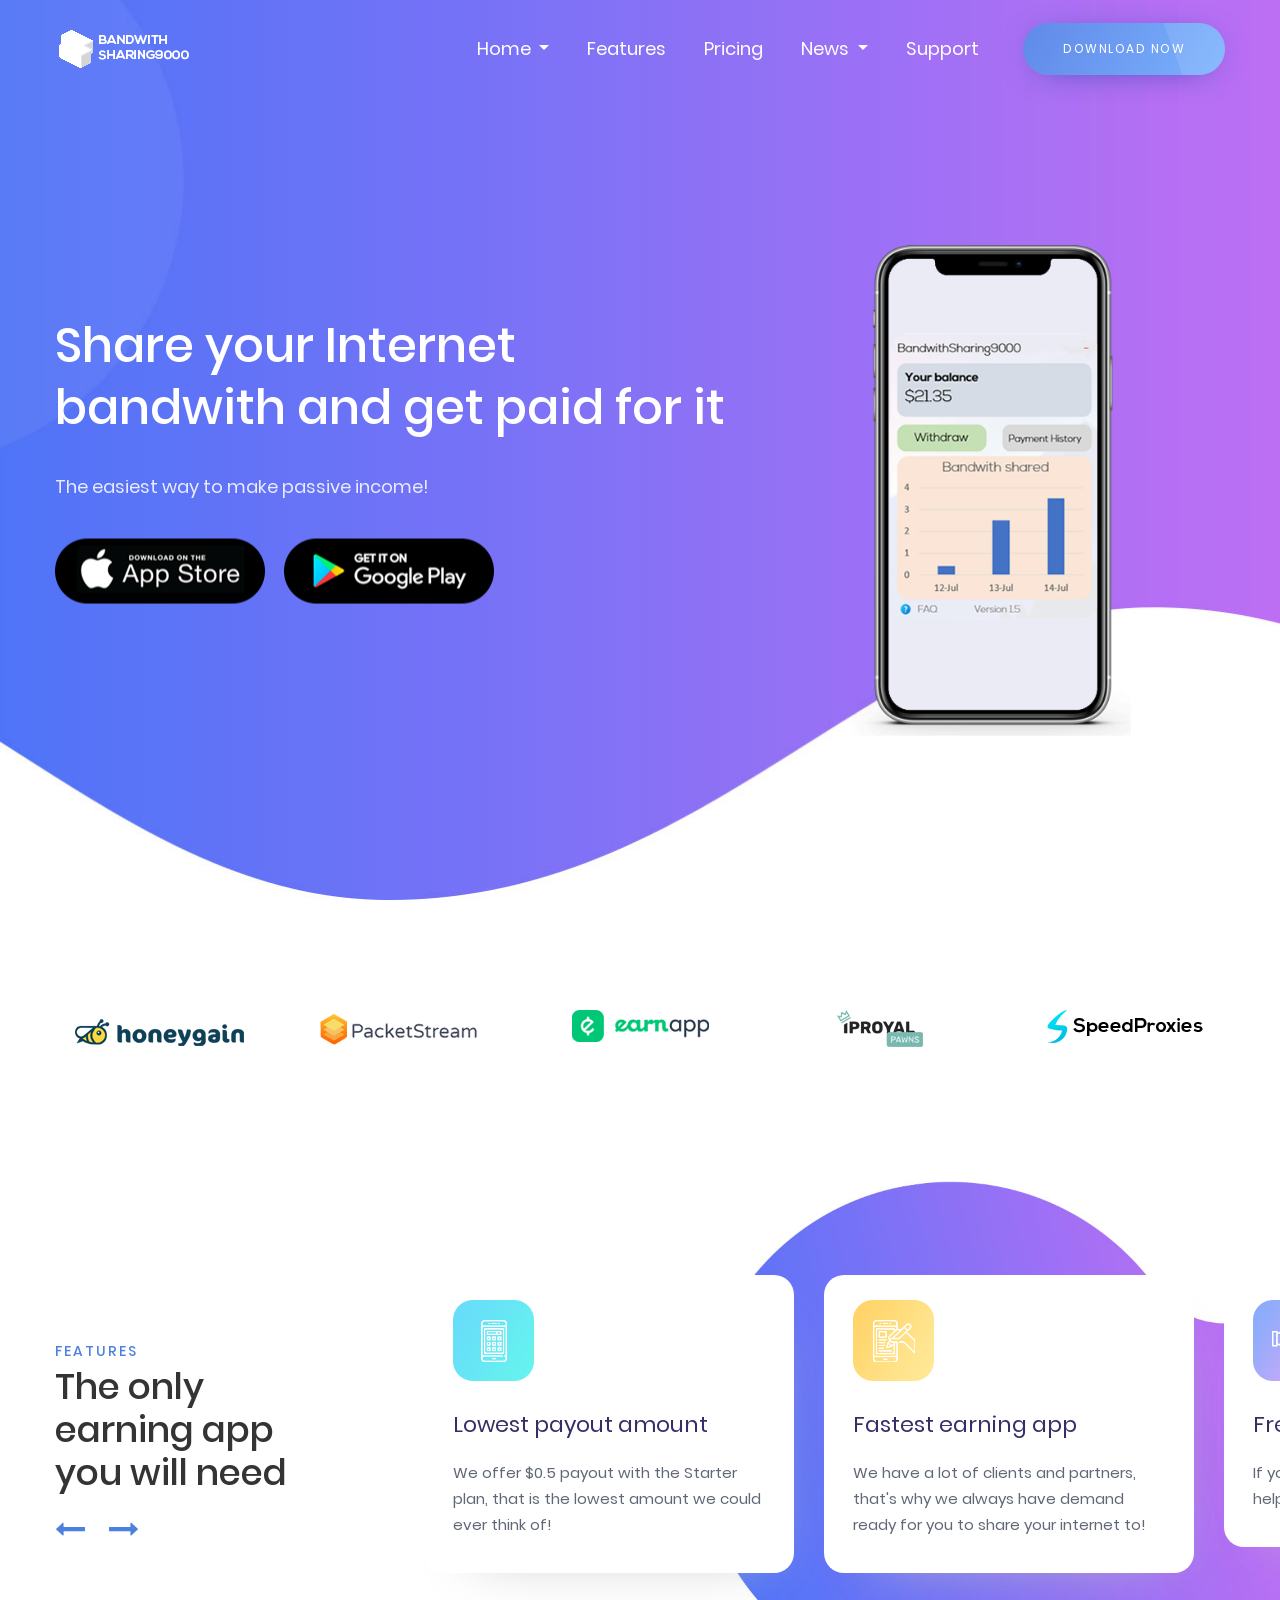
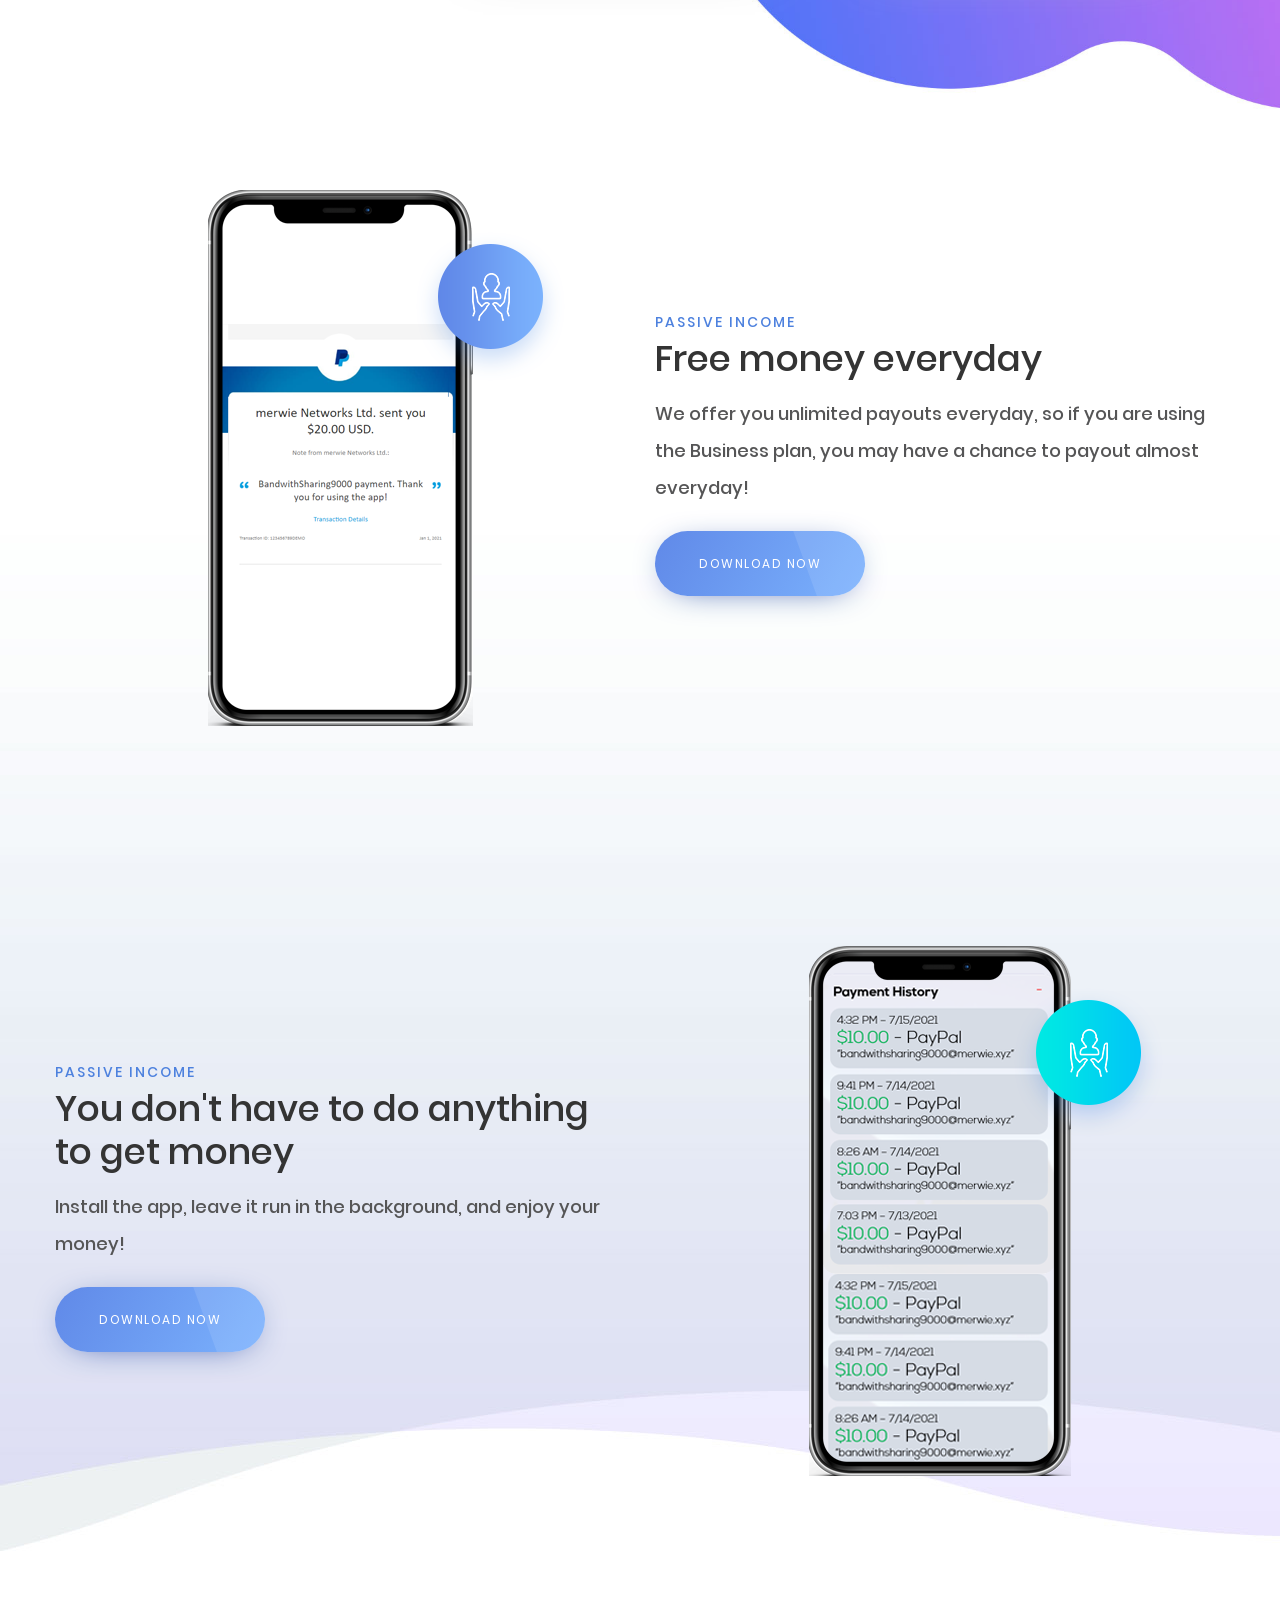
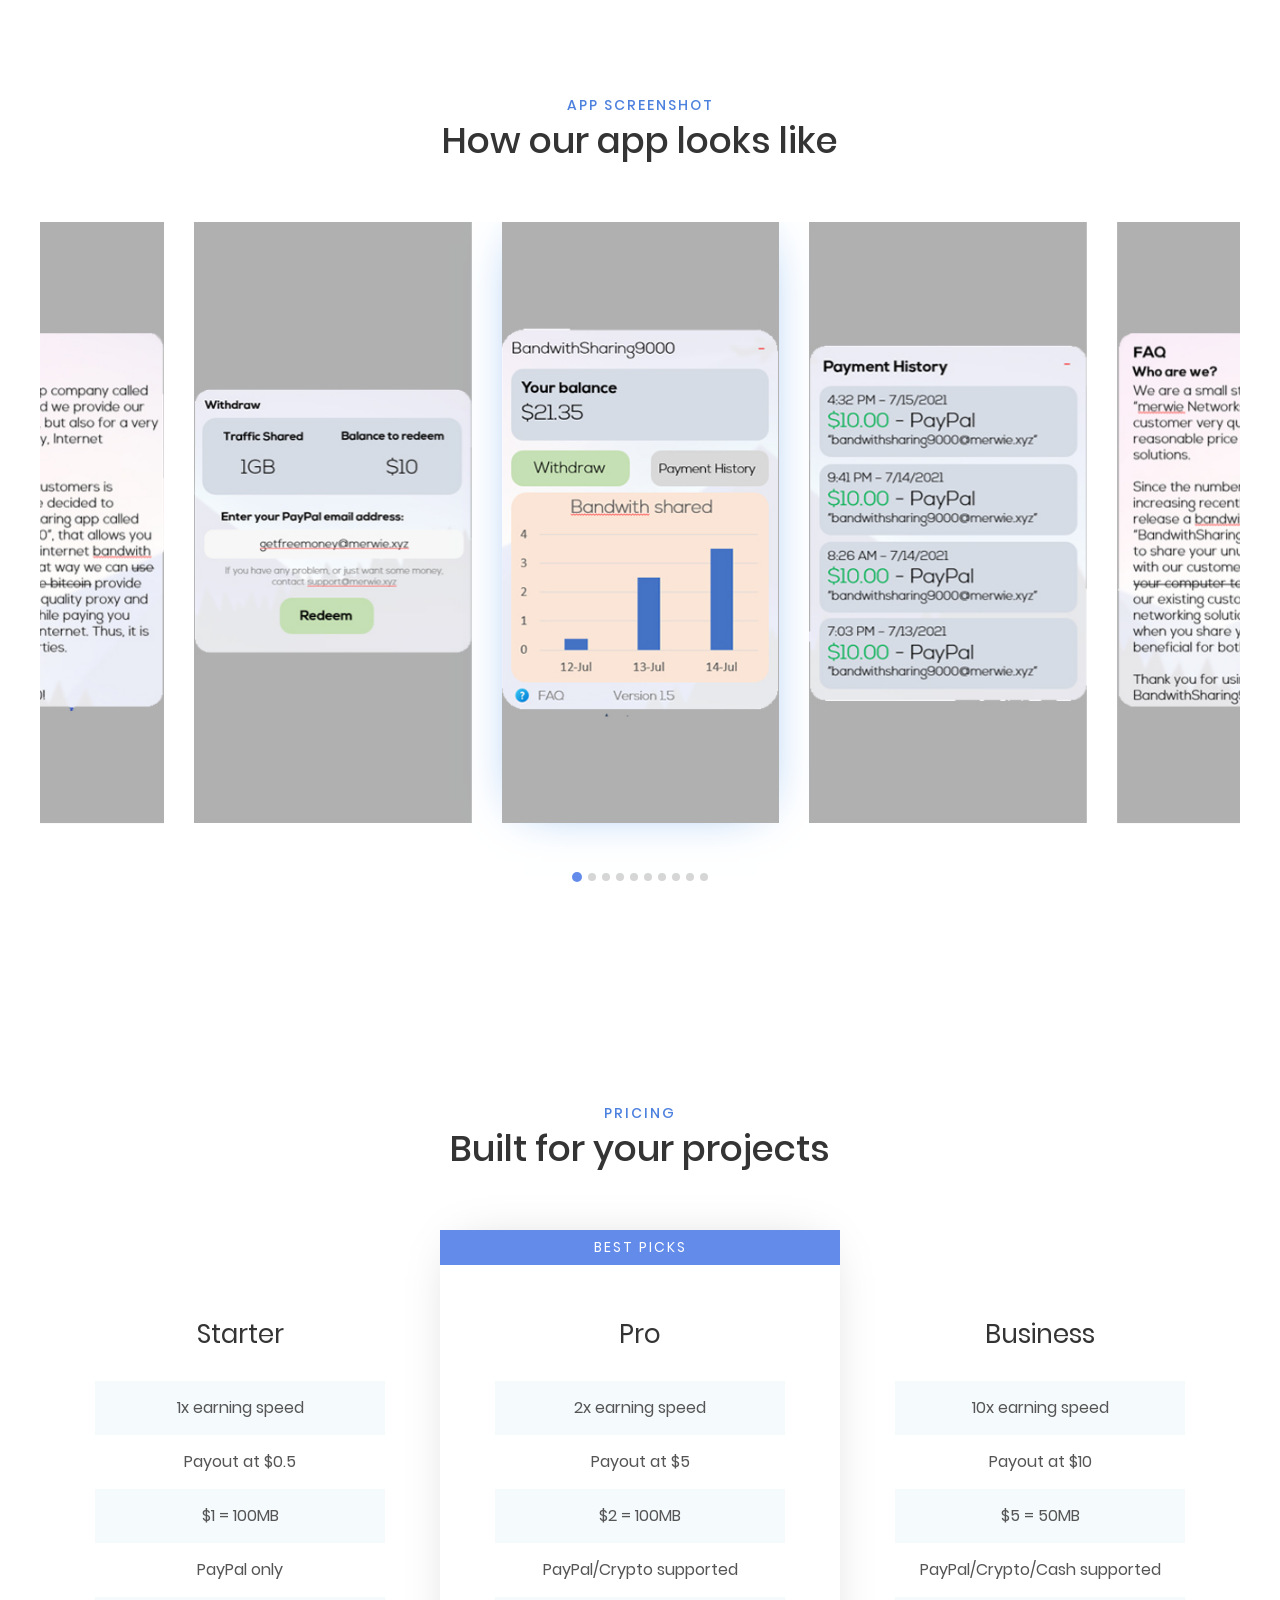
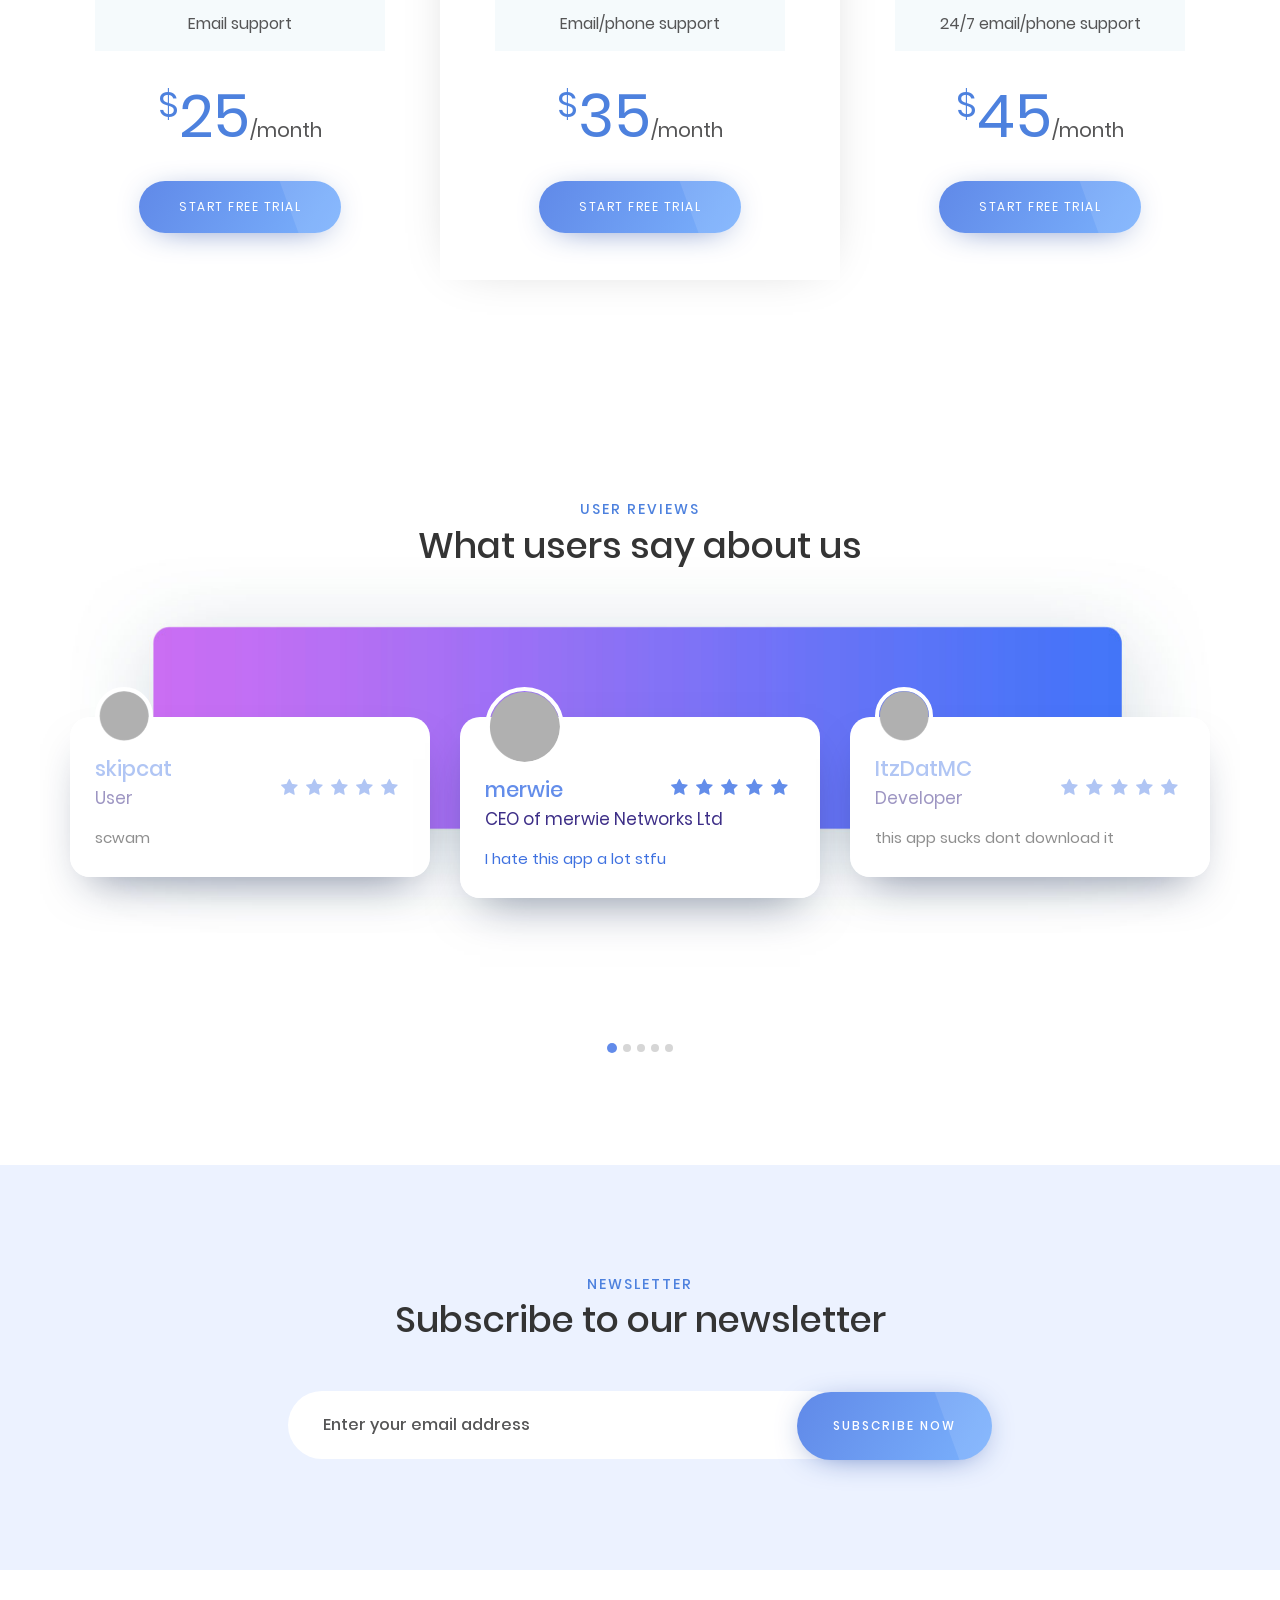
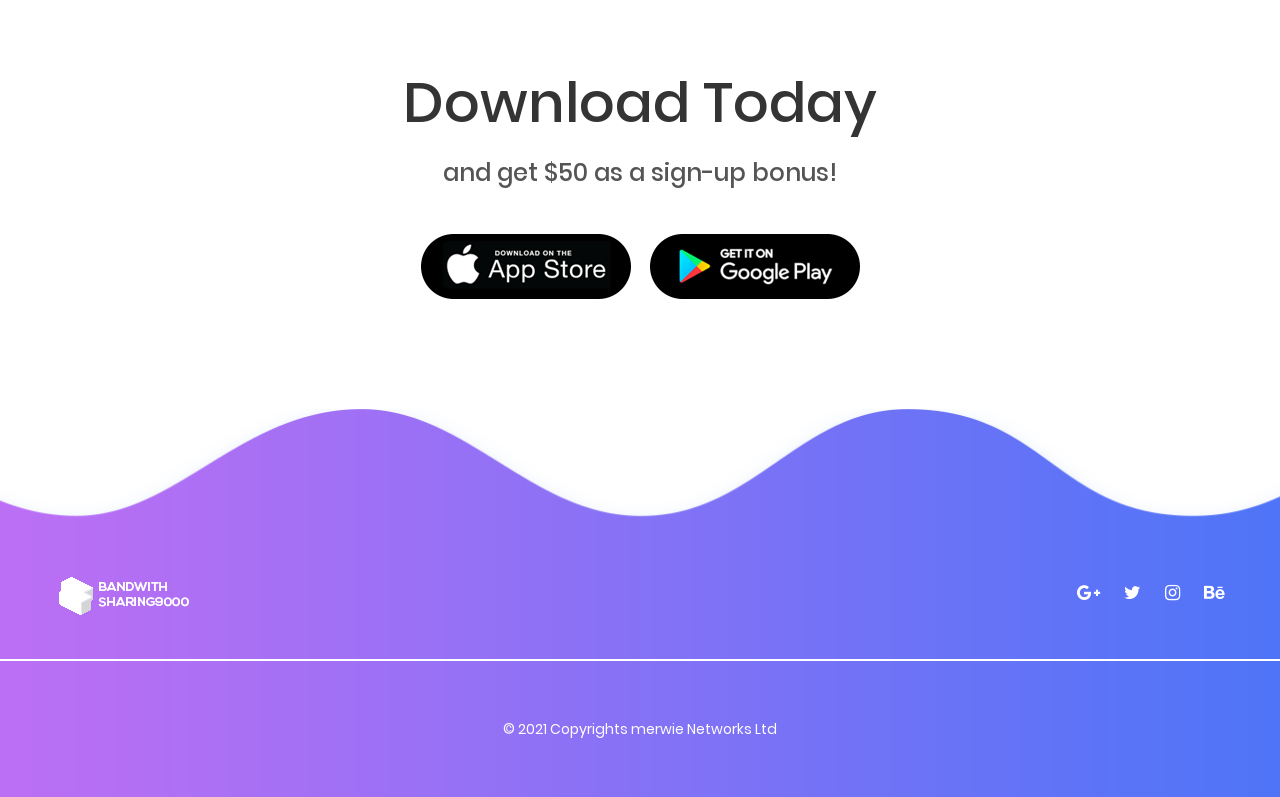
==== index.html @ 4cfcd6d9 "Update site links" ====
<!DOCTYPE html>
<html lang="en">
<head>
    <!-- Uniocde -->
    <meta charset="utf-8">
    <!--[if IE]>
    <meta http-equiv="X-UA Compatible" content="IE=edge">
    <![endif]-->
    <!-- First Mobile Meta -->
    <meta name="viewport" content="width=device-width, initial-scale=1.0">
    <!-- Pgae Description -->
    <meta name="description" content="BandwithSharing9000">
    <!-- Page Kewords -->
    <meta name="keywords" content="BandwithSharing9000">
    <!-- Site Author -->
    <meta name="author" content="BandwithSharing9000">
    <!-- Title -->
    <title>Home | BandwithSharing9000</title>
    <!-- Favicon -->
    <link rel="shortcut icon" href="assets/images/favicon.png">
    <!-- Bootstrap 4 -->
    <link rel="stylesheet" href="assets/css/bootstrap.min.css" type="text/css">
    <!-- Swiper Slider -->
    <link rel="stylesheet" href="assets/css/swiper.min.css" type="text/css">
    <!-- Fonts -->
    <link rel="stylesheet" href="assets/fonts/fontawesome/font-awesome.min.css">
    <!-- OWL Carousel -->
    <link rel="stylesheet" href="assets/css/owl.carousel.min.css" type="text/css">
    <link rel="stylesheet" href="assets/css/owl.theme.default.min.css" type="text/css">
    <!-- CSS Animate -->
    <link rel="stylesheet" href="assets/css/animate.min.css" type="text/css">
    <!-- Style -->
    <link rel="stylesheet" href="assets/css/style.css" type="text/css">
</head>
<body>
	<!-- Section Preloader -->
	<div id="section-preloader">
		<div class="boxes">
		    <div class="box">
		        <div></div>
		        <div></div>
		        <div></div>
		        <div></div>
		    </div>
		    <div class="box">
		        <div></div>
		        <div></div>
		        <div></div>
		        <div></div>
		    </div>
		    <div class="box">
		        <div></div>
		        <div></div>
		        <div></div>
		        <div></div>
		    </div>
		    <div class="box">
		        <div></div>
		        <div></div>
		        <div></div>
		        <div></div>
		    </div>
		</div>
		<p>LOADING . . .</p>
	</div>
	<!-- /.Section Preloader -->
	<!-- Section Navbar -->
	<nav class="navbar-1 navbar navbar-expand-lg">
        <div class="container navbar-container">
            <a class="navbar-brand" href="index.html"><img src="assets/images/logo.png" alt="Appcraft"></a>
            <div class="collapse navbar-collapse" id="navbarSupportedContent">
                <ul class="navbar-nav ml-auto">
                	<li class="nav-item dropdown-submenu dropdown">
                        <a class="dropdown-item dropdown-toggle nav-link" href="#" role="button" data-toggle="dropdown" aria-haspopup="true" aria-expanded="false">
                            Home
                        </a>
                        <ul class="dropdown-menu">
                            <li><a href="index.html" class="dropdown-item">Homepage 1</a></li>
                            <li><a href="https://youtu.be/dQw4w9WgXcQ" class="dropdown-item">Homepage 2</a></li>
                        </ul>
                    </li>
	                <li class="nav-item">
	                    <a href="#section-features1" class="nav-link scroll-down">Features</a>
	                </li>
	                <li class="nav-item">
	                    <a href="#section-pricing1" class="nav-link scroll-down">Pricing</a>
	                </li>
	                <li class="nav-item dropdown-submenu dropdown">
                        <a class="dropdown-item dropdown-toggle nav-link" href="#" role="button" data-toggle="dropdown" aria-haspopup="true" aria-expanded="false">
                            News
                        </a>
                        <ul class="dropdown-menu">
                            <li><a href="https://youtu.be/dQw4w9WgXcQ" class="dropdown-item">Blog List</a></li>
                            <li><a href="https://youtu.be/dQw4w9WgXcQ" class="dropdown-item">Blog Detail</a></li>
                        </ul>
                    </li>
	                <li class="nav-item">
	                    <a href="Contact.html" class="nav-link">Support</a>
	                </li>
                </ul>
            </div>
            <a href="https://youtu.be/dQw4w9WgXcQ" class="btn-1 shadow1 style3 bgscheme">DOWNLOAD NOW</a>
            <button type="button" id="sidebarCollapse" class="navbar-toggler active" data-toggle="collapse" data-target="#navbarSupportedContent" aria-controls="navbarSupportedContent" aria-expanded="true" aria-label="Toggle navigation">
                <span></span>
                <span></span>
                <span></span>
                <span></span>
            </button>
        </div>
        <!-- container -->
    </nav>
	<!-- /.Section Navbar -->
	<!-- Section Slider 1 -->
    <div id="section-slider1">
	  	<div class="swiper-container">
		    <div class="swiper-wrapper d-none">
		    	<!-- Item -->
				<div class="swiper-slide">
					<div class="slider-content">
						<div class="container">
							<div class="row">
								<div class="left col-12 col-sm-12 col-md-7">
									<h1 class="ez-animate" data-animation="fadeInLeft">Share your Internet bandwith and get paid for it</h1>
									<p class="ez-animate" data-animation="fadeInLeft">The easiest way to make passive income!</p>
									<ul>
										<li><a href="#"><img class="img-fluid ez-animate" src="assets/images/img-appstore.png" alt="BS9000" data-animation="fadeInUp"></a></li>
										<li><a href="#"><img class="img-fluid ez-animate" src="assets/images/img-googleplay.png" alt="BS9000" data-animation="fadeInUp"></a></li>
									</ul>
								</div>
								<div class="right ez-animate col-12 col-sm-12 col-md-5" data-animation="fadeInRight">
									<img class="img-fluid" src="assets/images/img-1.png" alt="BS9000">
								</div>
							</div>
						</div>
					</div>
				</div>
				<!-- /.Item -->
		    </div>
		</div>
	</div>
	<!-- /.Section Slider 1 -->
	<!-- Section Clients 1 -->
	<div id="section-clients1">
		<div class="container">
			<div class="row">
				<!-- Item -->
				<div class="item col">
					<a href="#"><img src="assets/images/img-client1.png" alt="Appcraft"></a>
				</div>
				<!-- /.Item -->
				<!-- Item -->
				<div class="item col">
					<a href="#"><img src="assets/images/img-client2.png" alt="Appcraft"></a>
				</div>
				<!-- /.Item -->
				<!-- Item -->
				<div class="item col">
					<a href="#"><img src="assets/images/img-client3.png" alt="Appcraft"></a>
				</div>
				<!-- /.Item -->
				<!-- Item -->
				<div class="item col">
					<a href="#"><img src="assets/images/img-client4.png" alt="Appcraft"></a>
				</div>
				<!-- /.Item -->
				<!-- Item -->
				<div class="item col">
					<a href="#"><img src="assets/images/img-client5.png" alt="Appcraft"></a>
				</div>
				<!-- /.Item -->
			</div>
		</div>
	</div>
	<!-- /.Section Clients 1 -->
	<!-- Section Features 1 -->
	<div id="section-features1">
		<div class="container">
			<div class="row">
				<div class="left">
					<h6 class="clscheme">Features</h6>
					<h2>The only earning app you will need</h2>
					<ul>
						<li><i class="fa fa-long-arrow-left clscheme"></i></li>
						<li><i class="fa fa-long-arrow-right clscheme"></i></li>
					</ul>
				</div>
				<div class="right">
					<div class="swiper-container features1">
						<div class="swiper-wrapper">
							<!-- Item -->
							<div class="swiper-slide">
								<div class="item">
									<img src="assets/images/img-icon1.png" alt="Appcraft">
									<h3>Lowest payout amount</h3>
									<p>We offer $0.5 payout with the Starter plan, that is the lowest amount we could ever think of!</p>
								</div>
							</div>
							<!-- /.Item -->
							<!-- Item -->
							<div class="swiper-slide">
								<div class="item">
									<img src="assets/images/img-icon2.png" alt="Appcraft">
									<h3>Fastest earning app</h3>
									<p>We have a lot of clients and partners, that's why we always have demand ready for you to share your internet to!</p>
								</div>
							</div>
							<!-- /.Item -->
							<!-- Item -->
							<div class="swiper-slide">
								<div class="item">
									<img src="assets/images/img-icon3.png" alt="Appcraft">
									<h3>Free Support Service</h3>
									<p>If you have any problems, we are here to help!</p>
								</div>
							</div>
							<!-- /.Item -->
							<!-- Item -->
							<div class="swiper-slide">
								<div class="item">
									<img src="assets/images/img-icon1.png" alt="Appcraft">
									<h3>Quick Transaction Time</h3>
									<p>We will transfer your money almost instantly after requested!</p>
								</div>
							</div>
							<!-- /.Item -->
							<!-- Item -->
							<div class="swiper-slide">
								<div class="item">
									<img src="assets/images/img-icon2.png" alt="Appcraft">
									<h3>This app is amazing</h3>
									<p>Yeah, this app is amazing!</p>
								</div>
							</div>
							<!-- /.Item -->
							<!-- Item -->
							<div class="swiper-slide">
								<div class="item">
									<img src="assets/images/img-icon3.png" alt="Appcraft">
									<h3>Made with love from merwie Networks Ltd</h3>
									<p>We love our customer!</p>
								</div>
							</div>
							<!-- /.Item -->
						</div>
					</div>
				</div>
			</div>
		</div>
	</div>
	<!-- /.Section Features 1 -->
	<!-- Features Wrap -->
	<div class="features-wrap">
		<!-- Section Features 2 -->
		<div id="section-features2">
			<div class="container">
				<div class="row">
					<div class="left col-sm-12 col-md-6">
						<div class="img-container">
							<img class="circleicon1 ez-animate" src="assets/images/img-circleicon1.png" alt="Appcraft" data-animation="fadeInUp">
							<img class="img-fluid ez-animate" src="assets/images/img-2.png" alt="Appcraft" data-animation="fadeInLeft">
						</div>
					</div>
					<div class="right my-auto col-sm-12 col-md-6">
						<h6 class="clscheme">PASSIVE INCOME</h6>
						<h2>Free money everyday</h2>
						<p>We offer you unlimited payouts everyday, so if you are using the Business plan, you may have a chance to payout almost everyday!</p>
						<a href="https://youtu.be/dQw4w9WgXcQ" class="btn-2 shadow1 style3 bgscheme">DOWNLOAD NOW</a>
					</div>
				</div>
			</div>
		</div>
		<!-- /.Section Features 2 -->
		<!-- Section Features 2 -->
		<div class="section-features2">
			<div class="container">
				<div class="row">
					<div class="right my-auto col-sm-12 col-md-6">
						<h6 class="clscheme">PASSIVE INCOME</h6>
						<h2>You don't have to do anything to get money</h2>
						<p>Install the app, leave it run in the background, and enjoy your money!</p>
						<a href="https://youtu.be/dQw4w9WgXcQ" class="btn-2 shadow1 style3 bgscheme">DOWNLOAD NOW</a>
					</div>
					<div class="left col-sm-12 col-md-6">
						<div class="img-container">
							<img class="circleicon1 ez-animate" src="assets/images/img-circleicon2.png" alt="Appcraft" data-animation="fadeInUp">
							<img class="img-fluid ez-animate" src="assets/images/img-3.png" alt="Appcraft" data-animation="fadeInRight">
						</div>
					</div>
				</div>
			</div>
		</div>
		<!-- /.Section Features 2 -->
	</div>
	<!-- /.Features Wrap -->
	<!-- Section APP Screen 1 -->
	<div id="section-appscreen1">
		<div class="container">
			<div class="row">
				<div class="title1 col-12">
					<h6 class="clscheme">APP SCREENSHOT</h6>
					<h2>How our app looks like</h2>
				</div>
			</div>
		</div>
		<div class="container appscreen1">
			<div class="row">
				<div class="owl-carousel owl-theme">
					<!-- Item -->
					<div class="item">
						<img class="img-fluid" src="assets/images/img-screen1.jpg" alt="Appcraft">
					</div>
					<!-- /.Item -->
					<!-- Item -->
					<div class="item">
						<img class="img-fluid" src="assets/images/img-screen2.jpg" alt="Appcraft">
					</div>
					<!-- /.Item -->
					<!-- Item -->
					<div class="item">
						<img class="img-fluid" src="assets/images/img-screen3.jpg" alt="Appcraft">
					</div>
					<!-- /.Item -->
					<!-- Item -->
					<div class="item">
						<img class="img-fluid" src="assets/images/img-screen4.jpg" alt="Appcraft">
					</div>
					<!-- /.Item -->
					<!-- Item -->
					<div class="item">
						<img class="img-fluid" src="assets/images/img-screen5.jpg" alt="Appcraft">
					</div>
					<!-- /.Item -->
					<!-- Item -->
					<div class="item">
						<img class="img-fluid" src="assets/images/img-screen1.jpg" alt="Appcraft">
					</div>
					<!-- /.Item -->
					<!-- Item -->
					<div class="item">
						<img class="img-fluid" src="assets/images/img-screen1.jpg" alt="Appcraft">
					</div>
					<!-- /.Item -->
					<!-- Item -->
					<div class="item">
						<img class="img-fluid" src="assets/images/img-screen2.jpg" alt="Appcraft">
					</div>
					<!-- /.Item -->
					<!-- Item -->
					<div class="item">
						<img class="img-fluid" src="assets/images/img-screen3.jpg" alt="Appcraft">
					</div>
					<!-- /.Item -->
					<!-- Item -->
					<div class="item">
						<img class="img-fluid" src="assets/images/img-screen4.jpg" alt="Appcraft">
					</div>
					<!-- /.Item -->
				</div>
				<!-- Add Pagination -->
				<div class="swiper-pagination"></div>
			</div>
		</div>
	</div>
	<!-- /.Section APP Sreen 1 -->
	<!-- Section Pricingn 1 -->
	<div id="section-pricing1">
		<div class="container">
			<div class="row">
				<div class="title1 col-12">
					<h6 class="clscheme">PRICING</h6>
					<h2>Built for your projects</h2>
				</div>
				<!-- Item -->
				<div class="item ez-animate col-md-4" data-animation="fadeInLeft">
					<div class="label bgsolidscheme">REGULAR</div>
					<div class="title">Starter</div>
					<ul>
						<li>1x earning speed</li>
						<li>Payout at $0.5</li>
						<li>$1 = 100MB</li>
						<li>PayPal only</li>
						<li>Email support</li>
					</ul>
					<div class="price clscheme"><span class="currency">$</span> 25 <span class="duration">/month</span></div>
					<div class="cta">
						<a href="https://youtu.be/dQw4w9WgXcQ" class="btn-1 shadow1 style3 bgscheme">START FREE TRIAL</a>
					</div>
				</div>
				<!-- /.Item -->
				<!-- Item -->
				<div class="item ez-animate active selected col-md-4" data-animation="fadeInUp">
					<div class="label bgsolidscheme">BEST PICKS</div>
					<div class="title">Pro</div>
					<ul>
						<li>2x earning speed</li>
						<li>Payout at $5</li>
						<li>$2 = 100MB</li>
						<li>PayPal/Crypto supported</li>
						<li>Email/phone support</li>
					</ul>
					<div class="price clscheme"><span class="currency">$</span> 35 <span class="duration">/month</span></div>
					<div class="cta">
						<a href="https://youtu.be/dQw4w9WgXcQ" class="btn-1 shadow1 style3 bgscheme">START FREE TRIAL</a>
					</div>
				</div>
				<!-- /.Item -->
				<!-- Item -->
				<div class="item ez-animate col-md-4" data-animation="fadeInRight">
					<div class="label bgsolidscheme">PLATINUM</div>
					<div class="title">Business</div>
					<ul>
						<li>10x earning speed</li>
						<li>Payout at $10</li>
						<li>$5 = 50MB</li>
						<li>PayPal/Crypto/Cash supported</li>
						<li>24/7 email/phone support</li>
					</ul>
					<div class="price clscheme"><span class="currency">$</span> 45 <span class="duration">/month</span></div>
					<div class="cta">
						<a href="https://youtu.be/dQw4w9WgXcQ" class="btn-1 shadow1 style3 bgscheme">START FREE TRIAL</a>
					</div>
				</div>
				<!-- /.Item -->
			</div>
		</div>
	</div>
	<!-- /.Section Pricingn 1 -->
	<!-- Section Testimonial 1 -->
	<div id="section-testimonial1">
		<div class="container">
			<div class="row">
				<div class="title1 col-12">
					<h6 class="clscheme">USER REVIEWS</h6>
					<h2>What users say about us</h2>
				</div>
			</div>
		</div>
		<div class="container testimonial1">
			<img class="img-fluid bg-testimonial" src="assets/images/bg-testimonial1.jpg" alt="Appcraft">
			<div class="row">
				<div class="owl-carousel owl-theme">
					<!-- Item -->
					<div class="item">
						<img src="assets/images/img-testimonial1.png" alt="Appcraft">
						<h3>merwie</h3>
						<h4>CEO of merwie Networks Ltd</h4>
						<ul>
							<li><i class="fa fa-star"></i></li>
							<li><i class="fa fa-star"></i></li>
							<li><i class="fa fa-star"></i></li>
							<li><i class="fa fa-star"></i></li>
							<li><i class="fa fa-star"></i></li>
						</ul>
						<p>I hate this app a lot stfu</p>
					</div>
					<!-- /.Item -->
					<!-- Item -->
					<div class="item">
						<img src="assets/images/img-testimonial2.png" alt="Appcraft">
						<h3>ItzDatMC</h3>
						<h4>Developer</h4>
						<ul>
							<li><i class="fa fa-star"></i></li>
							<li><i class="fa fa-star"></i></li>
							<li><i class="fa fa-star"></i></li>
							<li><i class="fa fa-star"></i></li>
							<li><i class="fa fa-star"></i></li>
						</ul>
						<p>this app sucks dont download it</p>
					</div>
					<!-- /.Item -->
					<!-- Item -->
					<div class="item">
						<img src="assets/images/img-testimonial3.png" alt="Appcraft">
						<h3>Elon Musk</h3>
						<h4>Client</h4>
						<ul>
							<li><i class="fa fa-star"></i></li>
							<li><i class="fa fa-star"></i></li>
							<li><i class="fa fa-star"></i></li>
							<li><i class="fa fa-star"></i></li>
							<li><i class="fa fa-star"></i></li>
						</ul>
						<p>This app is amazing! I can earn money without doing anything! One of the best feature of this app is the ability to buy a Tesla directly from the app and I really love it!</p>
					</div>
					<!-- /.Item -->
					<!-- Item -->
					<div class="item">
						<img src="assets/images/img-testimonial1.png" alt="Appcraft">
						<h3>Dwolfjr</h3>
						<h4>User</h4>
						<ul>
							<li><i class="fa fa-star"></i></li>
							<li><i class="fa fa-star"></i></li>
							<li><i class="fa fa-star"></i></li>
							<li><i class="fa fa-star"></i></li>
							<li><i class="fa fa-star"></i></li>
						</ul>
						<p>scam!!</p>
					</div>
					<!-- /.Item -->
					<!-- Item -->
					<div class="item">
						<img src="assets/images/img-testimonial2.png" alt="Appcraft">
						<h3>skipcat</h3>
						<h4>User</h4>
						<ul>
							<li><i class="fa fa-star"></i></li>
							<li><i class="fa fa-star"></i></li>
							<li><i class="fa fa-star"></i></li>
							<li><i class="fa fa-star"></i></li>
							<li><i class="fa fa-star"></i></li>
						</ul>
						<p>scwam</p>
					</div>
					<!-- /.Item -->
				</div>
			</div>
		</div>
	</div>
	<!-- /.Section Testimonial 1 -->
	<!-- Section Subscribe 1 -->
	<div id="section-subscribe1">
		<div class="container">
			<div class="row">
				<div class="title1 col-12">
					<h6 class="clscheme">NEWSLETTER</h6>
					<h2>Subscribe to our newsletter</h2>
				</div>
				<div class="form col-12 ez-animate" data-animation="fadeInUp">
					<form action="#" id="SubscribeForm">
						<input type="email" name="yourEmail" placeholder="Enter your email address" required="">
						<button type="submit" class="shadow1 bgscheme">SUBSCRIBE NOW</button>
					</form>
				</div>
			</div>
		</div>
	</div>
	<!-- /.Section Subscribe 1 -->
	<!-- Section Download 1 -->
	<div id="section-download1">
		<div class="container">
			<div class="row">
				<div class="col-12">
					<h1>Download Today</h1>
					<p>and get $50 as a sign-up bonus!</p>
					<ul>
						<li>
							<a href="https://youtu.be/dQw4w9WgXcQ">
								<img class="img-fluid ez-animate" src="assets/images/img-appstore.png" alt="Appcraft" data-animation="fadeInUp">
							</a>
						</li>
						<li>
							<a href="https://youtu.be/dQw4w9WgXcQ">
								<img class="img-fluid ez-animate" src="assets/images/img-googleplay.png" alt="Appcraft" data-animation="fadeInUp">
							</a>
						</li>
					</ul>
				</div>
			</div>
		</div>
	</div>
	<!-- /.Section Download 1 -->
	<!-- Section Footer -->
	<div id="section-footer">
		<div class="container">
			<div class="footer-widget">
				<div class="row">
					<div class="left col-md-6">
						<a href="index.html"><img src="assets/images/logo.png" alt="BandwithSharing9000"></a>
					</div>
					<div class="right col-md-6">
						<div class="social-links">
			                <a href="https://youtu.be/dQw4w9WgXcQ"><i class="fa fa-google-plus fa-lg"></i></a>
			                <a href="https://youtu.be/dQw4w9WgXcQ"><i class="fa fa-twitter fa-lg"></i></a>
			                <a href="https://youtu.be/dQw4w9WgXcQ"><i class="fa fa-instagram fa-lg"></i></a>
			                <a href="https://youtu.be/dQw4w9WgXcQ"><i class="fa fa-behance fa-lg"></i></a>
			            </div>
					</div>
				</div>
			</div>
		</div>
		<div class="footer-copyright container-fluid ">
			<div class="col-12">
				<p>© 2021 Copyrights <a href="https://youtu.be/dQw4w9WgXcQ">merwie Networks Ltd</a></p>
			</div>
		</div>
	</div>
	<!-- /.Section Footer -->
	
	<!-- Javascript Files -->
	<script src="assets/js/jquery.min.js"></script>
	<!-- Bootstrap -->
	<script src="assets/js/bootstrap.min.js"></script>
	<!-- Swiper Slider -->
	<script src="assets/js/swiper.min.js"></script>
	<!-- OWL Carousel -->
	<script src="assets/js/owl.carousel.min.js"></script>
	<!-- Waypoint -->
	<script src="assets/js/jquery.waypoints.min.js"></script>
	<!-- Easy Waypoint -->
	<script src="assets/js/easy-waypoint-animate.js"></script>
	<!-- Scripts -->
	<script src="assets/js/scripts.js"></script>
	<!-- Carousel Features 1 -->
	<script src="assets/js/carousel-features1.js"></script>
	<!-- Carousel App Screen 1 -->
	<script src="assets/js/carousel-appscreen1.js"></script>
	<!-- Carousel Testimonial 1 -->
	<script src="assets/js/carousel-testimonial1.js"></script>

</body>
</html>
---- assets/css/style.css ----
/* ==============================================================

Theme Name	: Appcraft HTML
Theme URI	: Minimal Themes
Author		: Minimal Themes
Author URI	: https://themeforest.net/user/minimalthemes
Description	: Responsive Portfolio Template
Version		: 1.0.0

=================================================================
*                     ~TABLE OF CONTENTS~                       *
=================================================================
01. FONTS INSTALLER
    1.1 Poppins
    1.2 Open Sans

02. GENERAL
	2.1 Social Links
	2.3 Buttons
		2.3.1 Button 1
		2.3.2 Button 2
		
	2.4 Margin & Padding & Space & Shadow
	2.5 Titles
		2.5.1 Title1
		
	2.6 Backgrounds
		2.6.1 Background 1
	2.7 Section Preloader

03. SECTION HEADER
	3.1 Navigation 1
	3.2 Sticky Menu
	3.3 Burger Menu
	3.4 Section Subheader 1

04. SECTION CONTENTS
	4.1 SECTION SLIDER
		4.1.1 Slider 1
		4.1.2 Slider 1
	4.2 SECTION CLIENTS 1
	4.3 SECTION FEATURES 1 
	4.4 SECTION FEATURES 2
	4.5 SECTION APP SCREEN 1
	4.6 SECTION PRICING 1
	4.7 SECTION TESTIMONIAL 1
	4.8 SECTION SUBSCRIBE 1
	4.9 SECTION DOWNLOAD 1
	4.10 SECTION FEATURES 3
	4.11 SECTION BLOG LIST 1
	4.12 SECTION CONTACT 1
	4.13 SECTION BLOG DETAIL 1

05. SECTION FOOTER

06. RESPONSIVE

07. COLOR SCHEME
	

*/
/*============================
 *    01. FONTS INSTALLER    *
 *===========================*/
/**
 * 1.1 Poppins
 */
@font-face {
    font-family: 'Poppins-Regular';
    src: url('../fonts/poppins/Poppins-Regular.eot');
    src: url('../fonts/poppins/Poppins-Regular.eot?#iefix') format('embedded-opentype'),
         url('../fonts/poppins/Poppins-Regular.woff2') format('woff2'),
         url('../fonts/poppins/Poppins-Regular.woff') format('woff'),
         url('../fonts/poppins/Poppins-Regular.ttf') format('truetype'),
         url('../fonts/poppins/Poppins-Regular.svg#Poppins-Regular') format('svg');
    font-weight: normal;
    font-style: normal;
}

@font-face {
    font-family: 'Poppins-Medium';
    src: url('../fonts/poppins/Poppins-Medium.eot');
    src: url('../fonts/poppins/Poppins-Medium.eot?#iefix') format('embedded-opentype'),
         url('../fonts/poppins/Poppins-Medium.woff2') format('woff2'),
         url('../fonts/poppins/Poppins-Medium.woff') format('woff'),
         url('../fonts/poppins/Poppins-Medium.ttf') format('truetype'),
         url('../fonts/poppins/Poppins-Medium.svg#Poppins-Medium') format('svg');
    font-weight: 500;
    font-style: normal;
}
/**
 * 1.2 Open Sans
 */
@font-face {
    font-family: 'OpenSans-Regular';
    src: url('../fonts/opensans/OpenSans-Regular.eot');
    src: url('../fonts/opensans/OpenSans-Regular.eot?#iefix') format('embedded-opentype'),
         url('../fonts/opensans/OpenSans-Regular.woff2') format('woff2'),
         url('../fonts/opensans/OpenSans-Regular.woff') format('woff'),
         url('../fonts/opensans/OpenSans-Regular.ttf') format('truetype'),
         url('../fonts/opensans/OpenSans-Regular.svg#OpenSans-Regular') format('svg');
    font-weight: normal;
    font-style: normal;
}
@font-face {
    font-family: 'OpenSans-Bold';
    src: url('../fonts/opensans/OpenSans-Bold.eot');
    src: url('../fonts/opensans/OpenSans-Bold.eot?#iefix') format('embedded-opentype'),
         url('../fonts/opensans/OpenSans-Bold.woff2') format('woff2'),
         url('../fonts/opensans/OpenSans-Bold.woff') format('woff'),
         url('../fonts/opensans/OpenSans-Bold.ttf') format('truetype'),
         url('../fonts/opensans/OpenSans-Bold.svg#OpenSans-Bold') format('svg');
    font-weight: bold;
    font-style: normal;
}



/*============================
 *        02. GENERAL        *
 *===========================*/
html,body{
	font-family: 'Poppins-Regular';
	height: 100%;
}
body{
	background: #ffffff;
}

p {
    font-family: 'Poppins-Regular';
    font-size: 18px;
    font-weight: 300;
    line-height: 26px;
    color: #878787;
}

a,
a:hover,
a:focus {
    color: inherit;
    text-decoration: none;
    outline: 0;
    -webkit-transition: all 0.2s ease-in-out;
    transition: all 0.2s ease-in-out;
}
button,
button:hover,
button:focus{
	text-decoration: none;
    outline: 0;
    -webkit-transition: all 0.2s ease-in-out;
    transition: all 0.2s ease-in-out;
}
input,textarea,form-control,
input:hover,textarea:hover,form-control:hover,
input:focus,textarea:focus,form-control:focus{
	outline: 0 !important;
	border:none !important;
    box-shadow: none !important;
   -webkit-box-shadow: none !important;
   -moz-box-shadow: none !important;
   -moz-transition: none !important;
   -webkit-transition: none !important;
}
h1, h2, h3, h4, h5, h6 {
    margin-bottom: 0;
    font-family: inherit;
    font-weight: normal;
    line-height: 1.3;
    color: inherit;
}
.lh0{
	line-height: 0;
}
.container-fluid{
	padding: 0;
}
[class^="flaticon-"]:before, [class*=" flaticon-"]:before, [class^="flaticon-"]:after, [class*=" flaticon-"]:after{
	margin:0;
}
.f-none{
	display: none !important;
}
#main-content {
	height: 100%;
    width: calc(100% - 43.3%);
    min-height: 100vh;
    transition: all 0.4s;
    top: 0;
    left: 0;
}
.main-wrapper{
	height: 100%;
}
#main-content.active {
    width: 100%;
}
.c-yellow{
	color: #d0bb79 !important;
}
.mw-100{
	max-width: 100% !important;
}
.fl{
	float: left;
}
.fr{
	float: right;
}
/**
 * 2.1 Social Links
 */
.social-links a{
  	text-align: center;
  	display: inline-block;
  	margin-left: 20px; /*space between*/
  	-webkit-transition:all 0.2s ease-in-out;
  	transition:all 0.2s ease-in-out;
} 
.social-links a i{
	font-size: 18px;
	line-height: 43px;
	color: #ffffff;
	-webkit-transition:all 0.2s ease-in-out;
	transition:all 0.2s ease-in-out;
}
.social-links a:hover {
	text-decoration:none;
	box-shadow:none;
	-webkit-transition:all 0.2s ease-in-out;
	transition:all 0.2s ease-in-out;
} 
.social-links a:hover i{
  	color:#343434;
  	transition:all 0.2s ease-in-out;
}

.socials-header{
	margin-bottom: 50px;
}

/**
 * 2.3 Buttons
 */
/* 2.3.1 Button 1 */
.btn-1,.btn-1:focus{
	font-family: 'Poppins-Regular';
    font-size: 12px;
    color: #ffffff;
    border-radius: 30px;
    width: 100%;
    max-width: 202px;
    height: 52px;
    text-align: center;
    line-height: 52px;
    letter-spacing: 1.5px;
    display: inline-block;
	/**/
    position: relative;
    overflow: hidden;
}
.btn-1:hover{
	color: #ffffff;
   	/*opacity: 0.9;*/
}

.btn-1.style3:after {
    content: '';
    width: 100%;
    height: 100%;
    background: rgba(255, 255, 255, 0.1);
    position: absolute;
    top: 0;
    z-index: 9;
    right: -150px;
    display: inline-block;
    transform: skew(20deg, 0deg);
    -webkit-transition: all 0.2s ease-in-out;
	transition: all 0.2s ease-in-out;
}
.btn-1.style3:hover:after{
	right: -110px;
	-webkit-transition: all 0.2s ease-in-out;
	transition: all 0.2s ease-in-out;
}


/* 2.3.2 Button 2 */
.btn-2,.btn-2:focus{
	font-family: 'Poppins-Regular';
    font-size: 12px;
    color: #ffffff;
    border-radius: 40px;
    width: 100%;
    max-width: 210px;
    height: 65px;
    text-align: center;
    line-height: 65px;
    letter-spacing: 1.5px;
    display: inline-block;
    position: relative;
    overflow: hidden;
}
.btn-2:hover{
	color: #ffffff;
   	/*opacity: 0.9;*/
}

.btn-2.style3:after{
	content: '';
    width: 100%;
    height: 100%;
    background: rgba(255, 255, 255, 0.1);
    position: absolute;
    top: 0;
    z-index: 9;
    right: -150px;
    display: inline-block;
    transform: skew(20deg, 0deg);
    -webkit-transition: all 0.2s ease-in-out;
	transition: all 0.2s ease-in-out;
}
.btn-2.style3:hover:after{
	right: -110px;
	-webkit-transition: all 0.2s ease-in-out;
	transition: all 0.2s ease-in-out;
}


/**
 * 2.4 Margin & Padding & Space & Shadows
 */
.m-bot0{
	margin-bottom: 0 !important;
}
.m-bot80{
	margin-bottom: 80px;
}
.m-bot43{
	margin-bottom: 43px !important;
}
.m-bot-15{
	margin-bottom: -15px !important;
}
.m-top-15{
	margin-top: -15px !important;
}
.m-top-25{
	margin-top: -25px !important;
}

.p-bot20{
	padding-bottom: 20px !important;
}
.p-bot89{
	padding-bottom: 89px !important;
}
.cmz-top65{
	padding-top: 65px !important;
}
.cmz-top80{
	padding-top: 85px !important;
}
.cmz-top85{
	padding-top: 85px !important;
}

.shadow1{
	box-shadow: 0 5px 35px -16px #11399c;
}


/**
 * 2.5 Titles
 */
/* 2.5.1 Title1 */
.title1{
	text-align: center;
	margin-bottom: 40px;
}
.title1 h6{
	font-family: 'Poppins-Medium';
	font-size: 14px;
	letter-spacing: 2px;
	text-transform: uppercase;
	margin-bottom: 5px;
}
.title1 h2{
	font-family: 'Poppins-Medium';
	font-size: 36px;
	color: #343434;
	line-height: 43px;
	margin-bottom: 20px;
}
/**
 * 2.6 Backgrounds
 */
/* 2.6.1 Background 1 */
.background1{
	background: #f5fafc !important;
}

/**
 * 2.7 Section Preloader
 */
#section-preloader {
	position: fixed;
	width: 100%;
	height: 100%;
	display: -webkit-box;
	display: -ms-flexbox;
	display: flex;
	-webkit-box-pack: center;
	-ms-flex-pack: center;
	justify-content: center;
	-webkit-box-align: center;
	-ms-flex-align: center;
	align-items: center;
	background: #ffffff;
	z-index: 99999999;
}
/** Animation **/
#section-preloader .boxes {
  --size: 32px;
  --duration: 800ms;
  height: calc(var(--size) * 2);
  width: calc(var(--size) * 3);
  position: relative;
  -webkit-transform-style: preserve-3d;
          transform-style: preserve-3d;
  -webkit-transform-origin: 50% 50%;
          transform-origin: 50% 50%;
  margin-top: calc(var(--size) * 1.5 * -1);
  -webkit-transform: rotateX(60deg) rotateZ(45deg) rotateY(0deg) translateZ(0px);
          transform: rotateX(60deg) rotateZ(45deg) rotateY(0deg) translateZ(0px);
}
#section-preloader .boxes .box {
  width: var(--size);
  height: var(--size);
  top: 0;
  left: 0;
  position: absolute;
  -webkit-transform-style: preserve-3d;
          transform-style: preserve-3d;
}
#section-preloader .boxes .box:nth-child(1) {
  -webkit-transform: translate(100%, 0);
          transform: translate(100%, 0);
  -webkit-animation: box1 var(--duration) linear infinite;
          animation: box1 var(--duration) linear infinite;
}
#section-preloader .boxes .box:nth-child(2) {
  -webkit-transform: translate(0, 100%);
          transform: translate(0, 100%);
  -webkit-animation: box2 var(--duration) linear infinite;
          animation: box2 var(--duration) linear infinite;
}
#section-preloader .boxes .box:nth-child(3) {
  -webkit-transform: translate(100%, 100%);
          transform: translate(100%, 100%);
  -webkit-animation: box3 var(--duration) linear infinite;
          animation: box3 var(--duration) linear infinite;
}
#section-preloader .boxes .box:nth-child(4) {
  -webkit-transform: translate(200%, 0);
          transform: translate(200%, 0);
  -webkit-animation: box4 var(--duration) linear infinite;
          animation: box4 var(--duration) linear infinite;
}
#section-preloader .boxes .box > div {
  --background: #5C8DF6;
  --top: auto;
  --right: auto;
  --bottom: auto;
  --left: auto;
  --translateZ: calc(var(--size) / 2);
  --rotateY: 0deg;
  --rotateX: 0deg;
  position: absolute;
  width: 100%;
  height: 100%;
  background: var(--background);
  top: var(--top);
  right: var(--right);
  bottom: var(--bottom);
  left: var(--left);
  -webkit-transform: rotateY(var(--rotateY)) rotateX(var(--rotateX)) translateZ(var(--translateZ));
          transform: rotateY(var(--rotateY)) rotateX(var(--rotateX)) translateZ(var(--translateZ));
}
#section-preloader .boxes .box > div:nth-child(1) {
  --top: 0;
  --left: 0;
}
#section-preloader .boxes .box > div:nth-child(2) {
  --background: #145af2;
  --right: 0;
  --rotateY: 90deg;
}
#section-preloader .boxes .box > div:nth-child(3) {
  --background: #447cf5;
  --rotateX: -90deg;
}
#section-preloader .boxes .box > div:nth-child(4) {
  --background: #DBE3F4;
  --top: 0;
  --left: 0;
  --translateZ: calc(var(--size) * 3 * -1);
}

@-webkit-keyframes box1 {
  0%,
    50% {
    -webkit-transform: translate(100%, 0);
            transform: translate(100%, 0);
  }
  100% {
    -webkit-transform: translate(200%, 0);
            transform: translate(200%, 0);
  }
}

@keyframes box1 {
  0%,
    50% {
    -webkit-transform: translate(100%, 0);
            transform: translate(100%, 0);
  }
  100% {
    -webkit-transform: translate(200%, 0);
            transform: translate(200%, 0);
  }
}
@-webkit-keyframes box2 {
  0% {
    -webkit-transform: translate(0, 100%);
            transform: translate(0, 100%);
  }
  50% {
    -webkit-transform: translate(0, 0);
            transform: translate(0, 0);
  }
  100% {
    -webkit-transform: translate(100%, 0);
            transform: translate(100%, 0);
  }
}
@keyframes box2 {
  0% {
    -webkit-transform: translate(0, 100%);
            transform: translate(0, 100%);
  }
  50% {
    -webkit-transform: translate(0, 0);
            transform: translate(0, 0);
  }
  100% {
    -webkit-transform: translate(100%, 0);
            transform: translate(100%, 0);
  }
}
@-webkit-keyframes box3 {
  0%,
    50% {
    -webkit-transform: translate(100%, 100%);
            transform: translate(100%, 100%);
  }
  100% {
    -webkit-transform: translate(0, 100%);
            transform: translate(0, 100%);
  }
}
@keyframes box3 {
  0%,
    50% {
    -webkit-transform: translate(100%, 100%);
            transform: translate(100%, 100%);
  }
  100% {
    -webkit-transform: translate(0, 100%);
            transform: translate(0, 100%);
  }
}
@-webkit-keyframes box4 {
  0% {
    -webkit-transform: translate(200%, 0);
            transform: translate(200%, 0);
  }
  50% {
    -webkit-transform: translate(200%, 100%);
            transform: translate(200%, 100%);
  }
  100% {
    -webkit-transform: translate(100%, 100%);
            transform: translate(100%, 100%);
  }
}
@keyframes box4 {
  0% {
    -webkit-transform: translate(200%, 0);
            transform: translate(200%, 0);
  }
  50% {
    -webkit-transform: translate(200%, 100%);
            transform: translate(200%, 100%);
  }
  100% {
    -webkit-transform: translate(100%, 100%);
            transform: translate(100%, 100%);
  }
}
#section-preloader p{
    margin-left: 25px;
    color: #a4bdf2;
}

/*=============================
 *     03. SECTION HEADER     *
 *============================*/

/**
 * 3.1 Navigation
 */
.navbar-1 {
	background-color: transparent;
    z-index: 9;
    position: absolute;
    width: 100%;
    padding: 0;
}

.navbar-1 .dropdown-menu.active {
	display: block;
}
.navbar-1 .dropdown-menu.active.show {
	display: none;
}
.navbar-1 .navbar-toggler:focus {
	outline: 0;
	-webkit-box-shadow: none;
	-moz-box-shadow: none;
	-ms-box-shadow: none;
	-o-box-shadow: none;
	box-shadow: none;
}
.navbar-1 .offcanvas-navbar .nav-item .nav-link {
	padding: 13px 15px !important;
}
.navbar-1 .offcanvas-navbar .cart-quantity {
	position: absolute;
	top: 3px;
	right: 0;
	font-size: 13px;
}
.navbar-1 .offcanvas-navbar .dropdown-menu {
	left: auto;
	right: 0;
	width: 230px;
	padding: 0;
}
.navbar-1 .offcanvas-navbar .dropdown-menu li {
	border-bottom: 1px solid #dddddd;
	padding: 14px;
}
.navbar-1 .offcanvas-navbar .cart-image {
	width: 60px;
	float: left;
	margin-right: 10px;
}
.navbar-1 .offcanvas-navbar .cart-content {
	float: left;
	width: calc(100% - 70px);
}
.navbar-1 .offcanvas-navbar .cart-content h6 {
	margin-bottom: 0;
}
.navbar-1 .offcanvas-navbar .dropdown-toggle::after {
	display: none;
}
.navbar-1 .price {
	font-weight: bold;
	font-size: 18px;
	color: #7AA93C;
}
.navbar-1 .product-dropdown-list li a {
	display: block;
	padding: 10px 0;
	border-bottom: 1px dotted #dddddd;
}
.navbar-1 .product-dropdown-list li:last-child a {
	border-bottom: none;
	padding-bottom: 0;
}
.navbar-1 .dropdown-item {
	padding: 10px;
	border-bottom: none;
}
.navbar-1 .dropdown-item:focus, .navbar-1 .dropdown-item:hover {
	background: #ffffff;
	color: #3e74f8;
}
.navbar-1 .carousel-control-next, .navbar-1 .carousel-control-prev {
	opacity: 1;
	color: #ffffff;
}
.navbar-1 .carousel-control-next:hover, .navbar-1 .carousel-control-prev:hover {
	background-color: transparent !important;
}
.navbar-1 .carousel {
	padding-bottom: 10px;
}
.navbar-1 .dropdown-heading {
	padding-top: 10px;
}
.navbar-1 .navbar-brand {
	color: #265196;
	font-size: 24px;
	font-weight: bold;
}
.navbar-1 .product-dropdown-menu .product-heading {
	color: #265196;
	font-size: 20px;
	font-weight: 600;
}

.navbar-1 .product-dropdown-menu ul li {
	border-bottom: 1px solid #dddddd;
}

.navbar-1 .product-dropdown-menu ul li:last-child {
	border-bottom: none;
}

.navbar-1 .product-dropdown-menu ul li a {
	padding: 10px;
	display: block;
}

.navbar-1 .product-dropdown-menu ul li a:hover {
	color: #3e74f8;
}

.navbar-1 .navbar-nav .nav-item .nav-link {
	font-family: 'Poppins-Regular';
	color: #ffffff;
	padding: 35px 19px;
	font-size: 18px;
	position: relative;
    display: inline-block;
}
.navbar-1 .navbar-nav .nav-item .nav-link:before{
	content: "";
    width: 0;
    height: 3px;
    background: #ffffff;
    position: absolute;
    bottom: 22px;
    margin: 0 auto;
    left: 0;
    right: 0;
    -webkit-transition: all 0.2s linear;
    -o-transition: all 0.2s linear;
    transition: all 0.2s linear;
}

.navbar-1 .navbar-nav .nav-item .dropdown-toggle.nav-link:before,
.navbar-1 .navbar-nav .nav-item .dropdown-toggle.nav-link{
	background: transparent;
}
.navbar-1 .dropdown-item:focus, .navbar-1 .dropdown-item:hover {
    border-radius: 0;
}
.navbar-1 .navbar-nav .nav-item .nav-link:hover:before{
	width: 60%;
}
/* Hover Animation */
a.animated-button:link, a.animated-button:visited {
 	position: relative;
 	display: block;
 	overflow: hidden;
 	-webkit-transition: all 1s ease;
 	-moz-transition: all 1s ease;
 	-o-transition: all 1s ease;
 	transition: all 1s ease;
}
a.animated-button:link:after, a.animated-button:visited:after {
 	content: "";
 	position: absolute;
 	height: 0%;
 	left: 50%;
 	top: 50%;
 	width: 150%;
 	z-index: -1;
 	-webkit-transition: all 0.75s ease;
 	-moz-transition: all 0.75s ease;
 	-o-transition: all 0.75s ease;
 	transition: all 0.75s ease;
}
a.animated-button:link:hover, a.animated-button:visited:hover {
 	color: #000000;
}
a.animated-button:link:hover:after, a.animated-button:visited:hover:after {
 	height: 450%;
}
a.animated-button:link, a.animated-button:visited {
 	position: relative;
 	display: block;
 	overflow: hidden;
 	-webkit-transition: all 1s ease;
 	-moz-transition: all 1s ease;
 	-o-transition: all 1s ease;
 	transition: all 1s ease;
}
/* Style 1 */
a.animated-button.style1:after {
 	background: #ffffff;
 	-moz-transform: translateX(-50%) translateY(-50%) rotate(-25deg);
 	-ms-transform: translateX(-50%) translateY(-50%) rotate(-25deg);
 	-webkit-transform: translateX(-50%) translateY(-50%) rotate(-25deg);
 	transform: translateX(-50%) translateY(-50%) rotate(-25deg);
}
/* Style 2 */
a.animated-button.style2 {
	border: 2px solid #AEA8D3;
	color: #FFF;
}
a.animated-button.style2:after {
	border: 3px solid #AEA8D3;
	opacity: 0;
	-moz-transform: translateX(-50%) translateY(-50%) rotate(-25deg);
	-ms-transform: translateX(-50%) translateY(-50%) rotate(-25deg);
	-webkit-transform: translateX(-50%) translateY(-50%) rotate(-25deg);
	transform: translateX(-50%) translateY(-50%) rotate(-25deg);
}
a.animated-button.style2:hover:after {
	height: 400% !important;
	opacity: 1;
	color: #FFF;
}
/* /.Hover Animation */
.navbar-1 .dropdown-menu {
	border: none;
	background-color: #ffffff !important;
	font-size: 14px;
}

.navbar-1 .dropdown-menu .nav-item .nav-link {
	color: #1c1c1c;
	padding: 6px 0;
}

.navbar-1 .btn-1{
	margin-left: 25px;
}

/**
 * 3.2 Sticky Menu
 */
#section-navbar1.sticky-menu, #section-navbar2.sticky-menu{
	background: #0d0f16;
	-webkit-transition:all 0.3s ease;
    transition:all 0.3s ease;
}
/**
 * 3.3 Burger Menu
 */
#sidebarCollapse {
    width: 40px;
    height: 40px;
    background: transparent;
    cursor: pointer;
    margin-left: 10px;
}
#sidebarCollapse span{
    width: 33px;
    height: 2px;
    margin: 0 auto;
    display: block;
    background: #ffffff;
    transition: all 0.2s cubic-bezier(0.810, -0.330, 0.345, 1.375);
    transition-delay: 0.1s;
}
#sidebarCollapse span:first-of-type{
    transform: rotate(45deg) translate(3px, 3px);
}
#sidebarCollapse span:nth-of-type(2) {
    opacity: 0;
}
#sidebarCollapse span:last-of-type {
    transform: rotate(-45deg) translate(1px, -2px);
}
#sidebarCollapse.active span {
	width: 27px;
    transform: none;
    opacity: 1;
    margin: 5px auto;
}
#sidebarCollapse span:nth-of-type(3) {
    opacity: 0
}
#sidebarCollapse.active span:nth-of-type(3) {
    opacity: 1;
}
/**
 * 3.4 Section Subheader 1
 */
#section-subheader1 {
    padding: 160px 0 70px;
    background: #f7f7f7;
    text-align: center;
}
#section-subheader1 h3{
	font-family: 'Poppins-Medium';
	font-size: 30px;
	font-weight: bold;
	margin-bottom: 10px;
}
#section-subheader1 ul,
#section-subheader1 li{
	list-style: none;
	margin: 0;
	padding: 0;
}
#section-subheader1 li{
	display: inline-block;
}
#section-subheader1 li a{
	font-family: 'Poppins-Medium';
	font-size: 14px;
	color: #2da9ca;
	letter-spacing: 3px;
	margin-right: 30px;
	-webkit-transition: all 0.2s ease-in-out;
	transition: all 0.2s ease-in-out;
}
#section-subheader1 li a:hover,
#section-subheader1 li.current a:hover{
	color: #343434;
	-webkit-transition: all 0.2s ease-in-out;
	transition: all 0.2s ease-in-out;
}
#section-subheader1 li:first-child a{
	padding-left: 30px;
}
#section-subheader1 li.current a{
	color: #2da9ca;
}
#section-subheader1 li:not(:last-child) a:after{
    content: '/';
    position: absolute;
    margin-top: 3px;
    margin-left: 13px;
    font-size: 14px;
    color: #2da9ca;
}

/*============================
 *   4.1. SECTION SLIDER     *
 *===========================*/
/**
 * 4.1.1 Slider 1
 */

#section-slider1{
	height: 100%;
    width: 100%;
}
#section-slider1 .swiper-container {
	width: 100%;
	height: 100%;
	margin-left: auto;
    margin-right: auto;
}
#section-slider1 .swiper-slide {
	/* Center slide text vertically */
	display: -webkit-box;
	display: -ms-flexbox;
	display: -webkit-flex;
	display: flex;
	-webkit-box-pack: center;
	-ms-flex-pack: center;
	-webkit-justify-content: center;
	justify-content: center;
	-webkit-box-align: center;
	-ms-flex-align: center;
	-webkit-align-items: center;
	align-items: center;
}
#section-slider1 .swiper-slide .slider-image{
	height: 100%;
	width: 100%;
	position: absolute;
}
#section-slider1 .swiper-slide .slider-image img{
	height: 100%;
	width: 100%;
	object-fit: cover;
}
#section-slider1 .swiper-slide .slider-content{
	z-index: 9;
	top: 56px;
	width: 100%;
	position: relative;
}
#section-slider1 .swiper-slide .slider-content .left h1{
	font-family: 'Poppins-Medium';
	font-size: 48px;
	color: #ffffff;
	margin-bottom: 30px;
}
#section-slider1 .swiper-slide .slider-content .left{
	height: 100%;
    transform: translateY(40%);
}
#section-slider1 .swiper-slide .slider-content .left p{
	font-family: 'Poppins-Regular';
	font-size: 18px;
	color: #e9ecff;
	line-height: 35px;
	margin-bottom: 35px;
}
#section-slider1 .swiper-slide .slider-content .left ul{
	margin: 0;
	padding: 0;
}
#section-slider1 .swiper-slide .slider-content .left li{
	list-style: none;
	display: inline-block;
}
#section-slider1 .swiper-slide .slider-content .left li:nth-child(2){
	margin-left: 15px;
}
#section-slider1 .swiper-slide .slider-content .right{
	text-align: right;
}
/**
 * 4.1.2 Slider 2
 */

#section-slider2{
	height: 100%;
    width: 100%;
}
#section-slider2 .swiper-container {
	width: 100%;
	height: 100%;
	margin-left: auto;
    margin-right: auto;
}
#section-slider2 .swiper-slide {
	/* Center slide text vertically */
	display: -webkit-box;
	display: -ms-flexbox;
	display: -webkit-flex;
	display: flex;
	-webkit-box-pack: center;
	-ms-flex-pack: center;
	-webkit-justify-content: center;
	justify-content: center;
	-webkit-box-align: center;
	-ms-flex-align: center;
	-webkit-align-items: center;
	align-items: center;
}
#section-slider2 .swiper-slide .slider-image{
	height: 100%;
	width: 100%;
	position: absolute;
}
#section-slider2 .swiper-slide .slider-image img{
	height: 100%;
	width: 100%;
	object-fit: cover;
}
#section-slider2 .swiper-slide .slider-content{
	z-index: 9;
	top: 56px;
	width: 100%;
	position: relative;
	text-align: center;
}
#section-slider2 .swiper-slide .slider-content .content h1{
	font-family: 'Poppins-Medium';
	font-size: 48px;
	color: #ffffff;
	margin-bottom: 15px;
}
#section-slider2 .swiper-slide .slider-content .content{
	transform: translateY(-9%);
}
#section-slider2 .swiper-slide .slider-content .content p{
	font-family: 'Poppins-Regular';
	font-size: 18px;
	color: #bec7fc;
	line-height: 35px;
	margin-bottom: 35px;
}
#section-slider2 .swiper-slide .slider-content .content ul{
	margin: 0;
	padding: 0;
}
#section-slider2 .swiper-slide .slider-content .content li{
	list-style: none;
	display: inline-block;
}
#section-slider2 .swiper-slide .slider-content .content li:nth-child(2){
	margin-left: 15px;
}

/*============================
 *   4.2 SECTION CLIENTS 1   *
 *===========================*/
#section-clients1{
	padding: 110px 0;
	text-align: center;
	background: #ffffff;
}
#section-clients1 .item img{
	-webkit-transition: all 0.2s ease-in-out;
	transition: all 0.2s ease-in-out;
}
#section-clients1 .item img:hover{
	-webkit-transition: all 0.2s ease-in-out;
	transition: all 0.2s ease-in-out;
	-webkit-filter: grayscale(100%);
    filter: grayscale(100%);
}
/*============================
 *   4.3 SECTION FEATURES 1  *
 *===========================*/
.features-wrap{
	background-image: url(../images/bg-features.jpg);
    background-position: bottom;
    background-repeat: no-repeat;
    position: relative;
}
#section-features1 {
    padding: 110px 0;
    margin-bottom: -45px;
    background-image: url(../images/bg1.jpg);
    background-position: right;
    background-repeat: no-repeat;
    position: relative;
    background-size: contain;
    overflow: hidden;
    -webkit-transition: all 0.2s ease-in-out;
    transition: all 0.2s ease-in-out;
}
#section-features1 .left {
   	position: absolute;
   	width: 287px;
    top: 50%;
    padding-left: 15px;
    -webkit-transform: translateY(-50%);
    transform: translateY(-50%);
}
#section-features1 .left h6{
	font-family: 'Poppins-Medium';
	font-size: 14px;
	letter-spacing: 2px;
	text-transform: uppercase;
	margin-bottom: 5px;
}
#section-features1 .left h2{
	font-family: 'Poppins-Medium';
	font-size: 36px;
	color: #343434;
	line-height: 43px;
	margin-bottom: 20px;
}
#section-features1 .left ul{
	padding:0;
	margin:0;
}
#section-features1 .left ul li{
	list-style: none;
	display: inline-block;
	cursor: pointer;
}
#section-features1 .left ul li:nth-child(2){
	margin-left: 20px;
}
#section-features1 .left ul li i:before{
	font-size: 30px;
}
#section-features1 .left ul li i:hover:before{
	color: #343434;
}
#section-features1 .left ul li i:focus{
	border: none;
	outline: none;
}

#section-features1 .right {
   	margin-left: 32%;
    width: 100%;
}
#section-features1 .swiper-container {
    height: 340px;
}
#section-features1 .item{
	/*max-width: 370px;*/
	padding: 25px 29px;
	background: #ffffff;
	border-radius: 20px;

	box-shadow: 10px 22px 55px -40px #bfbfbf;
}

#section-features1 .item:hover{
	cursor: auto;
}
#section-features1 .item img{
	margin-bottom: 30px;
}
#section-features1 .item h3{
	font-family: 'Poppins-Regular';
	font-size: 22px;
	color: #343067;
	margin-bottom: 20px;
}
#section-features1 .item p{
	font-family: 'Poppins-Regular';
	font-size: 15px;
	color: #606877;
	line-height: 26px;
	margin-bottom: 10px;
}
/*============================
 *  4.4 SECTION FEATURES 2   *
 *===========================*/
#section-features2,
.section-features2{
	padding: 110px 0;
}
#section-features2 .left,
.section-features2 .left{
	text-align: center;
}
#section-features2 .left .circleicon1,
.section-features2 .left .circleicon1{
	position: absolute;
	z-index: 9999;
	top: 40px;
    right: -95px;
}
#section-features2 .left .img-container,
.section-features2 .left .img-container{
	position: relative;
	display: inline-block;
}
#section-features2 .right h6,
.section-features2 .right h6{
	font-family: 'Poppins-Medium';
	font-size: 14px;
	letter-spacing: 2px;
	text-transform: uppercase;
	margin-bottom: 5px;
}
#section-features2 .right h2,
.section-features2 .right h2{
	font-family: 'Poppins-Medium';
	font-size: 36px;
	color: #343434;
	line-height: 43px;
	margin-bottom: 15px;
}
#section-features2 .right p,
.section-features2 .right p{
	font-family: 'Poppins-Medium';
	font-size: 18px;
	color: #555556;
	line-height: 37px;
	margin-bottom: 25px;
}
/*=============================
 *  4.5 SECTION APP SCREEN 1  *
 *============================*/
#section-appscreen1{
	padding: 110px 0;
	overflow: hidden;
}
#section-appscreen1 .owl-carousel{
	overflow: hidden;
}
#section-appscreen1 .owl-carousel .owl-stage-outer {
    overflow: unset;
}
#section-appscreen1 .item{
	text-align: center;
	width: auto !important;
	
}
#section-appscreen1 .owl-item.center > div {
    -webkit-box-shadow: 0 0 50px -22px #64a0e8;
    box-shadow: 0 0 50px -22px #64a0e8;
    transition: all 0.15s ease-in-out;
}

#section-appscreen1 .owl-carousel .owl-item img {
    width: auto;
    margin: 0 auto;
}
#section-appscreen1 .owl-theme .owl-dots .owl-dot.active span {
    background: #628bea;
    width: 10px;
    height: 10px;
    top: 1px;
    position: relative;
    
}
#section-appscreen1 .owl-theme .owl-dots .owl-dot:hover span{
	background: #628bea;
}
#section-appscreen1 .owl-theme .owl-dots .owl-dot span {
    width: 8px;
    height: 8px;
    margin: 3px 3px;
    background: #D6D6D6;
    display: block;
    -webkit-backface-visibility: visible;
    transition: opacity .2s ease;
    border-radius: 30px;
}
#section-appscreen1 .owl-theme .owl-nav.disabled+.owl-dots {
    margin-top: 45px;
    line-height: 0;
}

/*=============================
 *    4.6 SECTION PRICING 1   *
 *============================*/
#section-pricing1{
	padding: 110px 0;
}
#section-pricing1 ul{
	margin: 0 0 20px;
	padding:0 15px;
}
#section-pricing1 .item .label{
	font-family: 'Poppins-Regular';
	font-size: 14px;
	color: #ffffff;
	margin-left: -15px;
    margin-right: -15px;
    padding: 7px 0;
    letter-spacing: 2px;
    opacity: 0;
    transition:all 0.15s ease-in-out;
}
#section-pricing1 .item .title{
	font-family: 'Poppins-Regular';
	font-size: 26px;
	color: #343434;
	padding: 50px 0 27px;
}
#section-pricing1 .item ul li{
	font-family: 'Poppins-Regular';
	font-size: 16px;
	padding:15px 0;
	list-style: none;
	color: #555556;
	max-width: 290px;
    margin: 0 auto;
}
#section-pricing1 .item ul li:nth-child(odd){
	background: #f5fafc;
}
#section-pricing1 .item{
	text-align: center;
	transition:all 0.15s ease-in-out;
}
#section-pricing1 .item.selected,
#section-pricing1 .item:hover{
	-webkit-box-shadow: 0 0 50px -22px #bfbfbf;
	box-shadow: 0 0 50px -22px #bfbfbf;
	transition:all 0.15s ease-in-out;
}
#section-pricing1 .item.selected .label,
#section-pricing1 .item:hover .label{
	opacity: 1;
	transition:all 0.15s ease-in-out;
}

#section-pricing1 .item .price{
	font-family: 'Poppins-Regular';
	font-size: 60px;
	margin-bottom: 20px;
}
#section-pricing1 .item .price .currency{
	font-size: 35px;
    position: relative;
    left: 15px;
    top: -20px;
}
#section-pricing1 .item .price .duration{
	font-size: 20px;
    position: relative;
    color: #555556;
    left: -15px;
}
#section-pricing1 .item .cta{
	margin-bottom: 40px;
}


#section-pricing1 .item .btn-1{
	margin:0 auto;
}
/*=============================
 *  4.7 SECTION TESTIMONIAL 1 *
 *============================*/
#section-testimonial1{
    padding: 110px 0;
    overflow: hidden;
}
#section-testimonial1 .title1{
	z-index: 9999;
    margin-bottom: 130px;
}
#section-testimonial1 .container.testimonial1{
	position: relative;
}
#section-testimonial1 img.bg-testimonial {
    position: absolute;
    top: -195px;
    margin: 0 auto;
    left: 0;
    right: 0;
}
#section-testimonial1 .owl-carousel{
	overflow: hidden;
}
#section-testimonial1 .owl-carousel .owl-stage-outer {
    overflow: unset;
    padding-top: 40px;
    padding-bottom: 40px;
}
#section-testimonial1 .item{
	padding: 20px 40px;
	border-radius: 20px;
	position: relative;
	background: #ffffff;
}
#section-testimonial1 .owl-item > div h3,
#section-testimonial1 .owl-item > div h4,
#section-testimonial1 .owl-item > div ul,
#section-testimonial1 .owl-item > div p {
	cursor: pointer;
	opacity: 0.5;
}
#section-testimonial1 .owl-item > div img{
	width: 58px;
	/*transition: all 0.2s ease-in-out;*/
}
#section-testimonial1 .owl-item > div p{
	color: #1f1f1f;
}
#section-testimonial1 .owl-item.center > div img,
#section-testimonial1 .owl-item.center > div h3,
#section-testimonial1 .owl-item.center > div h4,
#section-testimonial1 .owl-item.center > div ul,
#section-testimonial1 .owl-item.center > div p {
	opacity: 1;
}
#section-testimonial1 .owl-item.center > div img{
	width: 79px;
	/*transition: all 0.2s ease-in-out;*/
}
#section-testimonial1 .owl-item.center > div p{
	color: #3f71e0;
}
#section-testimonial1 .owl-item {
    border-radius: 20px;
}
#section-testimonial1 .owl-item.active{
	-webkit-box-shadow: 0 22px 45px -20px rgba(20, 37, 76, 0.50);
    box-shadow: 0 22px 45px -20px rgba(20, 37, 76, 0.50);
    
}
#section-testimonial1 .item img{
	width: auto;
	border: 4px solid white;
    border-radius: 100%;
    position: relative;
    margin-top: -50px;
    margin-bottom: 10px;
    /*transition: all 0.2s ease-in-out;*/
}
#section-testimonial1 .item ul{
	margin:0;
	padding:0;
	position: absolute;
    right: 60px;
    top: 60px;
}
#section-testimonial1 .item ul li{
	list-style: none;
	display: inline-block;
}
#section-testimonial1 .item h3{
	font-family: 'Poppins-Medium';
	font-size: 21px;
	color: #638dea;
	margin-bottom: 5px;
}
#section-testimonial1 .item h4{
	font-family: 'Poppins-Regular';
	font-size: 17px;
	color: #3d2e87;
	margin-bottom: 15px;
}
#section-testimonial1 .item i{
	color: #638dea;
	font-size: 18px;
    margin: 0 2px;
}
#section-testimonial1 .item p{
	font-family: 'Poppins-Regular';
	font-size: 17px;
	color: #3f71e0;
	line-height: 31px;
	margin-bottom: 5px;
}

#section-testimonial1 .owl-theme .owl-dots .owl-dot.active span {
    background: #628bea;
    width: 10px;
    height: 10px;
    top: 1px;
    position: relative;
    
}
#section-testimonial1 .owl-theme .owl-dots .owl-dot:hover span{
	background: #628bea;
}
#section-testimonial1 .owl-theme .owl-dots .owl-dot span {
    width: 8px;
    height: 8px;
    margin: 3px 3px;
    background: #D6D6D6;
    display: block;
    -webkit-backface-visibility: visible;
    transition: opacity .2s ease;
    border-radius: 30px;
}
#section-testimonial1 .owl-theme .owl-nav.disabled+.owl-dots {
    line-height: 0;
}

/*=============================
 *   4.8 SECTION SUBSCRIBE 1  *
 *============================*/
#section-subscribe1{
	padding:110px 0;
	background: #ecf2ff;
}
#section-subscribe1 .title1{
	margin-bottom: 30px;
}
#section-subscribe1 form{
	text-align: center;
}
#section-subscribe1 form input{
	font-family: 'Poppins-Medium';
	font-size: 16px; 
    color: #555556;
	border-radius: 40px;
	width: 100%;
	max-width: 560px;
	padding: 22px 35px;
}
#section-subscribe1 .form ::-webkit-input-placeholder {
	font-family: 'Poppins-Medium';
	font-size: 16px; 
    color: #555556;
}
#section-subscribe1 .form ::-moz-placeholder {
	font-family: 'Poppins-Medium';
	font-size: 16px;
    color: #555556;
}
#section-subscribe1 .form :-ms-input-placeholder {
	font-family: 'Poppins-Medium';
	font-size: 16px;
    color: #555556;
}
#section-subscribe1 .form :-moz-placeholder {
	font-family: 'Poppins-Medium';
	font-size: 16px; 
    color: #555556;
}
#section-subscribe1 button{
	font-family: 'Poppins-Medium';
    font-size: 12px;
    color: #ffffff;
    letter-spacing: 2px;
    border-radius: 50px;
    padding: 25px 15px;
    width: 100%;
    max-width: 195px;
    border: none;
    margin-left: -55px;
    cursor: pointer;
    -webkit-transition: all 0.2s ease-in-out;
    transition: all 0.2s ease-in-out;
    position: relative;
    overflow: hidden;
}
#section-subscribe1 button:hover{
    color: #ffffff;
    /*background:#ffffff;*/
    -webkit-transition: all 0.2s ease-in-out;
    transition: all 0.2s ease-in-out;
}
/* After */
#section-subscribe1 button:after{
	content: '';
    width: 100%;
    height: 100%;
    background: rgba(255, 255, 255, 0.1);
    position: absolute;
    top: 0;
    z-index: 9;
    right: -150px;
    display: inline-block;
    transform: skew(20deg, 0deg);
    -webkit-transition: all 0.2s ease-in-out;
	transition: all 0.2s ease-in-out;
}
#section-subscribe1 button:hover:after{
	right: -110px;
	-webkit-transition: all 0.2s ease-in-out;
	transition: all 0.2s ease-in-out;
}

/*=============================
 *   4.9 SECTION DOWNLOAD 1  *
 *============================*/
#section-download1{
	padding: 110px 0;
	text-align: center;
	background: #ffffff;
}
#section-download1 h1{
	font-family: 'Poppins-Medium';
    font-size: 56px;
    color: #343434;
    line-height: 45px;
    margin-bottom: 35px;
}
#section-download1 p{
	font-family: 'Poppins-Medium';
    font-size: 24px;
    margin-bottom: 48px;
    color: #555556;
}
#section-download1 ul{
	margin: 0;
	padding: 0;
}
#section-download1 li{
	list-style: none;
	display: inline-block;
}
#section-download1 li:nth-child(2){
	margin-left: 15px;
}

/*=============================
 *   4.10 SECTION FEATURES 3  *
 *============================*/
#section-features3{
	padding:110px 0 0;
}
#section-features3 .item{
	text-align: center;
    padding: 70px 75px;
    -webkit-transition: all 0.2s ease-in-out;
    transition: all 0.2s ease-in-out;
}
#section-features3 .item:hover{
	-webkit-box-shadow: 0 0 40px -12px #c5c5c5;
    box-shadow: 0 0 40px -12px #c5c5c5;
    -webkit-transition: all 0.2s ease-in-out;
    transition: all 0.2s ease-in-out;
}
#section-features3 .item img{
	margin-bottom: 37px;
}
#section-features3 .item h4{
	font-family: 'Poppins-Medium';
    font-size: 20px;
    color: #343434;
    margin-bottom: 34px;
}
#section-features3 .item p{
	font-family: 'Poppins-Medium';
    font-size: 16px;
    color: #555556;
    line-height: 30px;
    margin-bottom: 0;
}

/*=============================
 *  4.11 SECTION BLOG LIST 1  *
 *============================*/
#section-bloglist1{
	padding: 110px 0 110px;
}
#section-bloglist1 .item {
    margin-bottom: 70px;
}
#section-bloglist1 .time{
	width: 60px;
    height: 60px;
    line-height: 73px;
    text-align: center;
    border-radius: 100%;
    position: absolute;
    left: 25px;
    top: 8px;
    background: #343434;
    -webkit-transition: all 0.2s ease-in-out;
    transition: all 0.2s ease-in-out;
}

#section-bloglist1 a:hover .time{
    -webkit-transition: all 0.2s ease-in-out;
    transition: all 0.2s ease-in-out;
}
#section-bloglist1 .time .date{
	font-family: 'Poppins-Regular';
	font-size: 14px;
	color: #ffffff;
	line-height: 15px;
    display: inline-block;
}
#section-bloglist1 .item img{
	margin-bottom: 25px;
}

#section-bloglist1 .item h3{
	font-family: 'Poppins-Medium';
	font-size: 26px;
	color: #343434;
	font-weight: 600;
	margin-bottom: 7px;
	-webkit-transition: all 0.2s ease-in-out;
    transition: all 0.2s ease-in-out;
}
#section-bloglist1 a:hover h3{
	-webkit-transition: all 0.2s ease-in-out;
    transition: all 0.2s ease-in-out;
}
#section-bloglist1 .item p{
	font-family: 'Poppins-Regular';
	font-size: 18px;
	color: #555556;
	line-height: 36px;
	margin-bottom: 8px;
}

/*============================
 *   4.12 SECTION CONTACT 1  *
 *===========================*/
#section-contact1{
	padding:110px 0;
}
#section-contact1 .left .form-group {
    margin-bottom: 25px;
}

#section-contact1 .left form .row:last-of-type .form-group{
    margin-bottom: 0;
}

#section-contact1 .left input,#section-contact1 .left textarea{
	font-family: 'Poppins-Medium';
	color: #555556;
	font-size: 18px;
	border: 2px solid #f5fafc !important;
	border-bottom: 2px solid #e9f0f2 !important;
	background: #f5fafc;
	border-radius: 0px;
	padding: 28px 30px;
	letter-spacing: 0;
	height: 80px;
}
#section-contact1 .left input:focus, #section-contact1 .left textarea:focus{
	border: 2px solid #6b6b6b !important;
}
#section-contact1 .left textarea{
    height: 172px;
    margin-bottom: 10px;
}
#section-contact1 .left .form-row>.col, #section-contact1 .left .form-row>[class*=col-] {
    padding-right: 15px;
    padding-left: 15px;
}

#section-contact1 .left ::-webkit-input-placeholder {
	font-family: 'Poppins-Medium';
	font-size: 18px; 
    color: #555556;
}
#section-contact1 .left ::-moz-placeholder {
	font-family: 'Poppins-Medium';
	font-size: 18px;
    color: #555556;
}
#section-contact1 .left :-ms-input-placeholder {
	font-family: 'Poppins-Medium';
	font-size: 18px;
    color: #555556;
}
#section-contact1 .left :-moz-placeholder {
	font-family: 'Poppins-Medium';
	font-size: 18px; 
    color: #555556;
}
#section-contact1 .left button{
	font-family: 'Poppins-Medium';
    font-size: 12px;
    color: #ffffff;
    letter-spacing: 2px;
    border-radius: 50px;
    padding: 18px 15px;
    width: 100%;
    max-width: 195px;
    border: none;
    cursor: pointer;
    position: relative;
    overflow: hidden;
    -webkit-transition: all 0.2s ease-in-out;
    transition: all 0.2s ease-in-out;
}
#section-contact1 .left button:hover{
    color: #ffffff;
    /*background:#ffffff;*/
    -webkit-transition: all 0.2s ease-in-out;
    transition: all 0.2s ease-in-out;
}

/* Style 3 */
#section-contact1 .left button.style3:after {
    content: '';
    width: 100%;
    height: 100%;
    background: rgba(255, 255, 255, 0.1);
    position: absolute;
    top: 0;
    z-index: 9;
    right: -150px;
    display: inline-block;
    transform: skew(20deg, 0deg);
    -webkit-transition: all 0.2s ease-in-out;
	transition: all 0.2s ease-in-out;
}
#section-contact1 .left button.style3:hover:after{
	right: -110px;
	-webkit-transition: all 0.2s ease-in-out;
	transition: all 0.2s ease-in-out;
}

/* Details */
#section-contact1 .right h3{
	font-family: 'Poppins-Medium';
	font-size: 24px;
    color: #343434;
    font-weight: 600;
    margin-bottom: 38px;
}
#section-contact1 .right ul{
	padding:0;
	margin:0;
	list-style: none;
}
#section-contact1 .right ul:not(:last-child){
	margin-bottom: 45px;
}
#section-contact1 .right li:nth-child(1){
	font-family: 'Poppins-Medium';
	font-size: 20px;
    color: #555556;
    margin-bottom: 5px;
}
#section-contact1 .right li:nth-child(2){
	font-family: 'Poppins-Medium';
	font-size: 26px;
    color: #2da9ca;
}

/*============================
 * 4.13 SECTION BLOG DETAIL 1 *
 *===========================*/
#section-blogdetail1 {
	padding:110px 0;
	background: #f5fafc;
}

#section-blogdetail1 .contents .post-thumbnail{
	position: relative;
	margin-bottom: 20px;
}
#section-blogdetail1 .contents .post-thumbnail .time{
	width: 60px;
    height: 60px;
    line-height: 73px;
    text-align: center;
    border-radius: 100%;
    position: absolute;
    left: 10px;
    top: 8px;
    background: #343434;
    -webkit-transition: all 0.2s ease-in-out;
    transition: all 0.2s ease-in-out;
}
#section-blogdetail1 .contents .post-thumbnail .time .date{
	font-family: 'Poppins-Regular';
	font-size: 14px;
	color: #ffffff;
	line-height: 15px;
    display: inline-block;
}
#section-blogdetail1 .contents h2{
	font-family: 'Poppins-Medium';
	font-size: 36px;
	color: #343434;
	margin-bottom: 10px;
}
#section-blogdetail1 .contents h4{
	font-family: 'Poppins-Regular';
	font-size: 16px;
	color: #2da9ca;
	margin-bottom: 30px;
}
#section-blogdetail1 .contents > p{
	font-family: 'Poppins-Medium';
	font-size: 18px;
	color: #555556;
	line-height: 36px;
	padding-bottom: 55px;
	margin-bottom: 58px;
    border-bottom: 2px solid #e9f0f2;
}
/* Share */
#section-blogdetail1 .contents .share{
	margin-bottom: 40px;
}
#section-blogdetail1 .contents .share ul{
	padding:0;
	margin:0;
	list-style: none;
}
#section-blogdetail1 .contents .share li{
	font-family: 'Poppins-Medium';
	font-size: 18px;
	color: #555556;
	display: inline-block;
}
#section-blogdetail1 .contents .share li:first-child{
	margin-right: 5px;
}
#section-blogdetail1 .contents .share li a{
	color: #2da9ca;
}
#section-blogdetail1 .contents .share .social-links{
	text-align: right;
}
#section-blogdetail1 .contents .share .social-links a{
    margin-left: 45px;
}
#section-blogdetail1 .contents .share .social-links a i {
    color: #555556;
}
#section-blogdetail1 .contents .share .social-links a i:hover {
    color: #2da9ca;
}

/* Author */
#section-blogdetail1 .contents .author{
	background: #e9f0f2;
	padding: 40px;
	margin-bottom: 30px;
}
#section-blogdetail1 .contents .author .img-author{
	width: 100%;
	max-width: 168px;
	display: inline-block;
	float: left;
}
#section-blogdetail1 .contents .author .detail{
	width: 100%;
	max-width: 515px;
	display: inline-block;
	padding-left: 40px;
}
#section-blogdetail1 .contents .author .detail h3{
	font-family: 'Poppins-Medium';
	font-size: 26px;
	color: #343434;
	margin-bottom: 5px;
}
#section-blogdetail1 .contents .author .detail p{
	font-family: 'Poppins-Medium';
	font-size: 18px;
	color: #555556;
	line-height: 36px;
	margin-bottom: 0;
}

/* Comments */
#section-blogdetail1 .contents .comments{
	margin-bottom: 50px;
}
#section-blogdetail1 .contents .comments h1{
	font-family: 'Poppins-Medium';
	font-size: 26px;
	color: #343434;
	margin-bottom: 49px;
}
#section-blogdetail1 .contents .comments > .media{
	padding-bottom: 55px;
	margin-bottom: 55px;
	border-bottom: 2px solid #e9f0f2;
}
#section-blogdetail1 .contents .comments > .media:last-of-type{
	padding-bottom: 53px;
    margin-bottom: 53px;
}
#section-blogdetail1 .contents .comments .media img{
	display: inline-block;
    border-radius: 100%;
    margin-bottom: 28px;
}
#section-blogdetail1 .contents .comments .media .img-frame1 img{
    margin-right: 30px !important;
}
#section-blogdetail1 .contents .comments .media .img-frame2 img{
    margin-left: 15px !important;
}

#section-blogdetail1 .contents .comments .media h5{
	font-family: 'Poppins-Medium';
	font-size: 18px;
	color: #343434;
	margin-bottom: 8px;
}
#section-blogdetail1 .contents .comments .media h5 span{
	font-family: 'Poppins-Medium';
	font-size: 18px;
	color: #2da9ca;
	margin-left: 10px;
}
#section-blogdetail1 .contents .comments .media-body p{
	font-family: 'Poppins-Medium';
	font-size: 18px;
	color: #565656;
	line-height: 36px;
	margin-bottom: 43px;
}
#section-blogdetail1 .contents .comments .media-body .media{
	margin-top: 54px !important;
}
#section-blogdetail1 .contents .comments .media-body .media-body p{
	width: 100%;
    max-width: 470px;
}
#section-blogdetail1 .contents .comments .media-body a.reply{
	font-family: 'Poppins-Medium';
	font-size: 14px;
	color: #2da9ca;
	letter-spacing: 2px;
}
#section-blogdetail1 .contents .comments .media-body a.reply:hover{
	opacity: 0.8;
}

/**
 * Leave Comment
 */
#section-blogdetail1 .contents .leave-comment h1{
	font-family: 'Poppins-Medium';
	font-size: 26px;
	color: #343434;
	margin-bottom: 52px;
}
/* LEave Comment */
#section-blogdetail1 .leave-comment .form-group {
    margin-bottom: 25px;
}

#section-blogdetail1 .leave-comment form .row:last-of-type .form-group{
    margin-bottom: 0;
}
#section-blogdetail1 .leave-comment input,#section-blogdetail1 .leave-comment textarea{
	font-family: 'Poppins-Medium';
	color: #555556;
	font-size: 16px;
	border: 2px solid #f5fafc !important;
	background: #e9f0f2;
	border-radius: 0px;
	padding: 28px 30px;
	letter-spacing: 0;
	height: 70px;
}
#section-blogdetail1 .leave-comment input:focus, #section-blogdetail1 .leave-comment textarea:focus{
	border: 2px solid #6b6b6b !important;
}
#section-blogdetail1 .leave-comment textarea{
    height: 240px;
    margin-bottom: 3px;
}
#section-blogdetail1 .leave-comment .form-row>.col, #section-blogdetail1 .leave-comment .form-row>[class*=col-] {
    padding-right: 15px;
    padding-left: 15px;
}

#section-blogdetail1 .leave-comment ::-webkit-input-placeholder {
	font-family: 'Poppins-Medium';
	font-size: 16px; 
    color: #555556;
}
#section-blogdetail1 .leave-comment ::-moz-placeholder {
	font-family: 'Poppins-Medium';
	font-size: 16px;
    color: #555556;
}
#section-blogdetail1 .leave-comment :-ms-input-placeholder {
	font-family: 'Poppins-Medium';
	font-size: 16px;
    color: #555556;
}
#section-blogdetail1 .leave-comment :-moz-placeholder {
	font-family: 'Poppins-Medium';
	font-size: 16px; 
    color: #555556;
}
#section-blogdetail1 .leave-comment button{
	font-family: 'Poppins-Medium';
    font-size: 12px;
    color: #ffffff;
    letter-spacing: 2px;
    border-radius: 50px;
    padding: 18px 15px;
    width: 100%;
    max-width: 195px;
    border: none;
    cursor: pointer;
    position: relative;
    overflow: hidden;
    -webkit-transition: all 0.2s ease-in-out;
    transition: all 0.2s ease-in-out;
}
#section-blogdetail1 .leave-comment button:hover{
    color: #ffffff;
    /*background:#ffffff;*/
    -webkit-transition: all 0.2s ease-in-out;
    transition: all 0.2s ease-in-out;
}

#section-blogdetail1 .leave-comment button.style3:after {
    content: '';
    width: 100%;
    height: 100%;
    background: rgba(255, 255, 255, 0.1);
    position: absolute;
    top: 0;
    z-index: 9;
    right: -150px;
    display: inline-block;
    transform: skew(20deg, 0deg);
    -webkit-transition: all 0.2s ease-in-out;
	transition: all 0.2s ease-in-out;
}
#section-blogdetail1 .leave-comment button.style3:hover:after{
	right: -110px;
	-webkit-transition: all 0.2s ease-in-out;
	transition: all 0.2s ease-in-out;
}

/**
 * Sidebar
 */

/* Searchbar */
#section-blogdetail1 .sidebar .searchbar{
	margin-bottom: 30px;
	position: relative;
}
#section-blogdetail1 .sidebar .searchbar form{
	position: relative;
}
#section-blogdetail1 .sidebar .searchbar form input[type="text"] {
	font-family: 'Poppins-Medium';
	color: #555556;
	font-size: 16px;
	border: 2px solid #f5fafc !important;
	background: #e9f0f2;
	border-radius: 0px;
	padding: 28px 30px;
	letter-spacing: 0;
	height: 80px;
	width: 100%;
}
#section-blogdetail1 .sidebar .searchbar form input:focus,#section-search form input:active {
	-webkit-box-shadow: none;
	box-shadow: none;
	border:none;
	outline: 0;
}

#section-blogdetail1 .sidebar .searchbar form input[type="submit"] {
    position: absolute;
    right: 0px;
    top: 0px;
    background-color: transparent;
    z-index: 999;
    cursor: pointer;
    height: 100%;
}

#section-blogdetail1 .sidebar .searchbar form i {
    position: absolute;
    right: 30px;
    top: 33px;
    z-index: 99;
}
#section-blogdetail1 .sidebar .searchbar form i:before {
    font-size: 16px;
    color: #2da9ca;
    -webkit-transition: all 0.2s ease-in-out;
    transition: all 0.2s ease-in-out;
}
#section-blogdetail1 .sidebar .searchbar ::-webkit-input-placeholder {
	font-family: 'Poppins-Medium';
	font-size: 16px; 
    color: #555556;
}
#section-blogdetail1 .sidebar .searchbar ::-moz-placeholder {
	font-family: 'Poppins-Medium';
	font-size: 16px;
    color: #555556;
}
#section-blogdetail1 .sidebar .searchbar :-ms-input-placeholder {
	font-family: 'Poppins-Medium';
	font-size: 16px;
    color: #555556;
}
#section-blogdetail1 .sidebar .searchbar :-moz-placeholder {
	font-family: 'Poppins-Medium';
	font-size: 16px; 
    color: #555556;
}

/* Recent Posts */
#section-blogdetail1 .sidebar .recent-posts{
	background: #e9f0f2;
	padding: 44px 50px;
	margin-bottom: 2px;
}
#section-blogdetail1 .sidebar .recent-posts h3{
	font-family: 'Poppins-Medium';
	font-size: 20px; 
    color: #555556;
    margin-bottom: 23px;
}
#section-blogdetail1 .sidebar .recent-posts .item:not(:last-of-type) {
    margin-bottom: 23px;
}
#section-blogdetail1 .sidebar .recent-posts .item a{
	display: inline-block;
}
#section-blogdetail1 .sidebar .recent-posts .item img{
	margin-bottom: 25px;
	-webkit-transition: all 0.2s ease-in-out;
    transition: all 0.2s ease-in-out;
}
#section-blogdetail1 .sidebar .recent-posts .item a:hover img{
	opacity: 0.8;
	-webkit-transition: all 0.2s ease-in-out;
    transition: all 0.2s ease-in-out;
}
#section-blogdetail1 .sidebar .recent-posts .item h4{
	font-family: 'Poppins-Medium';
	font-size: 18px; 
	color: #343434;
	margin-bottom: 10px;
}
#section-blogdetail1 .sidebar .recent-posts .item a:hover h4{
	color: #2da9ca;
	-webkit-transition: all 0.2s ease-in-out;
    transition: all 0.2s ease-in-out;
}
#section-blogdetail1 .sidebar .recent-posts .item h5{
	font-family: 'Poppins-Medium';
	font-size: 16px; 
	color: #2da9ca;
	margin-bottom: 30px;
	-webkit-transition: all 0.2s ease-in-out;
    transition: all 0.2s ease-in-out;
}

#section-blogdetail1 .sidebar .recent-posts .item p{
	font-family: 'Poppins-Medium';
	font-size: 18px; 
	color: #5f5f5f;
	line-height: 31px;
	margin-bottom: 0;
}

/* Categories */
#section-blogdetail1 .sidebar .categories{
	background: #e9f0f2;
	padding: 44px 50px;
	margin-bottom: 2px;
}
#section-blogdetail1 .sidebar .categories h3{
	font-family: 'Poppins-Medium';
	font-size: 20px; 
    color: #555556;
    margin-bottom: 23px;
}
#section-blogdetail1 .sidebar .categories ul{
	padding: 0;
	margin:0;
	list-style: none;
}
#section-blogdetail1 .sidebar .categories ul li{
	position: relative;
}
#section-blogdetail1 .sidebar .categories ul li a{
	font-family: 'Poppins-Medium';
	font-size: 18px; 
	color: #555556;
}
#section-blogdetail1 .sidebar .categories ul li:not(:last-of-type){
	margin-bottom: 17px;
}
#section-blogdetail1 .sidebar .categories ul li a:hover{
	color: #2da9ca;
}
#section-blogdetail1 .sidebar .categories ul li a::after {
    font-family: fontawesome;
    content: '\f054';
    display: block;
    position: absolute;
    top: 9px;
    font-size: 10px;
    right: 0;
}

/* Tags */
#section-blogdetail1 .sidebar .tags{
	background: #e9f0f2;
	padding: 44px 50px 120px;
	margin-bottom: 2px;
}
#section-blogdetail1 .sidebar .tags h3{
	font-family: 'Poppins-Medium';
	font-size: 20px; 
    color: #555556;
    margin-bottom: 23px;
}
#section-blogdetail1 .sidebar .tags ul{
	padding: 0;
	margin:0;
	list-style: none;
}
#section-blogdetail1 .sidebar .tags ul li{
	position: relative;
	display: inline-block;
}
#section-blogdetail1 .sidebar .tags ul li a{
	font-family: 'Poppins-Medium';
	font-size: 18px; 
	color: #555556;
}
#section-blogdetail1 .sidebar .tags ul li a:hover{
	color: #2da9ca;
}

/*============================
 *    05. SECTION FOOTER     *
 *===========================*/
#section-footer{
	background-image: url(../images/bg-footer.png);
	background-repeat: no-repeat;
	background-position: bottom;
	background-size: cover;
	-webkit-transition: all 0.2s ease-in-out;
	transition: all 0.2s ease-in-out;
}
#section-footer .footer-widget{
	width: 100%;
	padding: 163px 0 40px;
}
#section-footer .footer-widget .right{
	text-align: right;
}
#section-footer .footer-copyright{
	width: 100%;
	padding: 20px 0;
	text-align: center;
	border-top: 2px solid #ffffff;
	padding: 55px 0;
}
#section-footer .footer-copyright p{
	font-family: 'Poppins-Regular';
    font-size: 14px;
    color: #ffffff;
    margin-bottom: 0;
}
#section-footer .footer-copyright p a:hover{
    color: #343434;
    -webkit-transition: all 0.2s ease-in-out;
	transition: all 0.2s ease-in-out;
}

/*============================
 *      06. RESPONSIVE       *
 *===========================*/
@media only screen and ( min-width: 1655px ){
	#section-appscreen1 .container.appscreen1{
		max-width: 1655px;
	}
}
@media only screen and ( min-width: 1522px ){
	#section-testimonial1 .container.testimonial1 {
	    max-width: 1522px;
	}
}
@media only screen and ( max-width: 1521px ){
	#section-testimonial1 .item {
    	padding: 20px 25px;
    }
    #section-testimonial1 .item p {
	    font-size: 15px;
	    line-height: 28px;
	}
	#section-testimonial1 .item ul {
	    right: 30px;
	}
	#section-testimonial1 .title1 {
	    margin-bottom: 90px;
	}
	#section-testimonial1 img.bg-testimonial {
	    top: -135px;
	}
}
@media only screen and ( min-width:1200px ) and ( max-width: 1400px ){
	#section-slider1 .swiper-slide .slider-content .left {
	    transform: translateY(24%);
	}
	#section-slider1 .swiper-slide .slider-content .right img{
		max-width: 69%;
	}
	#section-features1 {
	    padding: 110px 0;
	    background-position: right;
	    background-size: contain;
	}
	#section-slider1 .swiper-slide .slider-content .right img {
	    max-width: 60%;
	}
	#section-slider1 .swiper-slide .slider-content .right {
	    text-align: center;
	}
}

@media only screen and ( min-width: 1200px ){
	.container {
	    max-width: 1170px;
	    padding-right: 0;
    	padding-left: 0;
	}
	#section-slider1 .swiper-slide .slider-content .left p {
	    padding-right: 100px;
	}
	#section-slider2 .swiper-slide .slider-content .content h1 {
	    max-width: 690px;
	    margin: 0 auto;
	}
	#section-contact1 .right{
	    padding-left: 85px;
	}
}
@media only screen and ( max-width: 1199px ){
	#section-testimonial1 .title1 {
	    margin-bottom: 40px;
	}
	#section-testimonial1 img.bg-testimonial {
	    top: -100px;
	}
	#section-features3 .item {
	    padding: 30px 30px;
	}
	#section-features3 {
	    padding: 110px 0 70px;
	}
	#section-blogdetail1 .sidebar .recent-posts,
	#section-blogdetail1 .sidebar .categories,
	#section-blogdetail1 .sidebar .tags {
	    padding: 35px 30px;
	}
	#section-blogdetail1 .contents .author {
	    padding: 30px;
	}
	#section-blogdetail1 .contents .author .detail {
	    max-width: 380px;
	    padding-left: 20px;
	}
	#section-blogdetail1 .contents .share li:first-child {
	    width: 100%;
	}
	#section-blogdetail1 .contents .share .social-links a {
	    margin-left: 25px;
	}
}
@media only screen and ( min-width: 992px ) and ( max-width: 1199px ){
	#section-testimonial1 .item i {
	    font-size: 15px;
	    margin: 0 0px;
	}
	#section-testimonial1 .item p {
	    font-size: 14px;
	    line-height: 25px;
	}
}

@media only screen and ( min-width: 992px ){
	/** NAVIGATION **/
	.navbar-1.navbar .dropdown-menu {
		background-color: #fff;
		border-radius: 0;
		border: none;
		-webkit-box-shadow: 2px 3px 10px rgba(0, 0, 0, 0.22);
		-moz-box-shadow: 2px 3px 10px rgba(0, 0, 0, 0.22);
		-ms-box-shadow: 2px 3px 10px rgba(0, 0, 0, 0.22);
		-o-box-shadow: 2px 3px 10px rgba(0, 0, 0, 0.22);
		box-shadow: 2px 3px 10px rgba(0, 0, 0, 0.22);
		display: block;
		left: 0;
		margin-top: 4px;
		opacity: 0;
		padding: 5px 10px;
		right: 0;
		top: 96%;
		-webkit-transition: 0.3s linear all;
		-moz-transition: 0.3s linear all;
		-ms-transition: 0.3s linear all;
		-o-transition: 0.3s linear all;
		transition: 0.3s linear all;
		visibility: hidden;
		width: 100%;
	}
	.navbar-1.navbar .dropdown {
		position: static;
	}
	.navbar-1.navbar .dropdown:hover > .dropdown-menu {
		opacity: 1;
		transform: none;
		-webkit-transition: 0.3s linear all;
		-moz-transition: 0.3s linear all;
		-ms-transition: 0.3s linear all;
		-o-transition: 0.3s linear all;
		transition: 0.3s linear all;
		visibility: visible;
	}
	.navbar-1.navbar .dropdown-submenu {
		position: relative;
	}
	/*.navbar-1.navbar .dropdown-submenu .dropdown-menu {
		left: 100%;
		top: 0;
		-webkit-transform: none;
		-moz-transform: none;
		-ms-transform: none;
		-o-transform: none;
		transform: none;
	}*/
	.navbar-1.navbar .dropdown-submenu:hover > .dropdown-menu {
		opacity: 1;
		visibility: visible;
		-webkit-transition: 0.3s linear all;
		-moz-transition: 0.3s linear all;
		-ms-transition: 0.3s linear all;
		-o-transition: 0.3s linear all;
		transition: 0.3s linear all;
	}

}

@media only screen and ( max-width: 991px ){
	/** NAVIGAITON **/
	#navbarSupportedContent {
		position: absolute;
	    top: 67px;
	    background-color: #ffffff;
	    padding-left: 20px;
	    padding-right: 20px;
	    width: 95%;
	    left: 0;
	    right: 0;
	    margin: 0 auto;
	    height: auto !important;
	    overflow-y: auto;
	}
	.navbar-1 .navbar-container {
		justify-content: flex-start;
		position: relative;
		padding-left: 15px;
    	padding-right: 15px;
	}
	.navbar-1 .offcanvas-navbar {
		position: absolute;
		right: 0;
		top: -3px;
		flex-direction: unset;
	}
	.navbar-1 .navbar-collapse .navbar-nav .nav-item .nav-link {
		padding: 10px 0;
		/*border-bottom: 1px solid #dddddd;*/
		font-size: 14px;
		color: #527bf7;
	}
	.navbar-1 .navbar-collapse .navbar-nav .nav-item .nav-link:last-child {
		border-bottom: none;
	}
	/** /.NAVIGATION **/
	.navbar-1 .btn-1 {
	    margin-left: auto!important;
	}
	#section-slider1 .swiper-slide .slider-content .left {
	    transform: none;
	}
	#section-slider1 .swiper-slide .slider-content .left li {
	    width: 45%;
	}
	#section-clients1{
		padding:80px 0;
	}
	#section-clients1 .item:nth-of-type(-n+3){
		margin-bottom: 30px;
	}
	#section-features1 {
    	padding: 80px 0;
    	background-size: cover;
    	background-position: center;
    }
    #section-features1 .item p {
	    margin-bottom: 0;
	}
    #section-features1 .left {
	    width: 220px;
	}
	#section-features2 .left .circleicon1,
	.section-features2 .left .circleicon1 {
	    right: -75px;
	}
	#section-features2 .left{
	    margin-bottom: 60px;
	}
	#section-features2,
	.section-features2{
		padding: 80px 0;
	}
	.section-features2 .left{
		margin-bottom: 0;
	}
	.section-features2 .right{
	    margin-bottom: 60px !important;
	}
	#section-appscreen1{
		padding:80px 0;
	}
	.title1 {
	    margin-bottom: 30px;
	}
	#section-pricing1 {
	    padding: 80px 0;
	}
	#section-testimonial1 img.bg-testimonial {
	    top: -80px;
	}
	#section-subscribe1 .title1 {
	    margin-bottom: 5px;
	}
	#section-subscribe1 form input {
	    max-width: 480px;
	}
	#section-testimonial1{
		padding: 80px 0;
	}
	#section-subscribe1{
		padding:80px 0;
	}
	#section-download1{
		padding:80px 0;
	}
	#section-features3 .item {
	    padding: 15px 15px;
	}
	#section-features3{
		padding:80px 0 60px;
	}
	#section-bloglist1{
		padding:80px 0;
	}
	#section-contact1{
		padding:80px 0;
	}
	#section-blogdetail1 .contents{
		margin-bottom: 80px;
	}
	#section-blogdetail1 .sidebar .recent-posts .item {
	    max-width: 270px;
	    margin: 0 auto;
	}
	#section-blogdetail1{
		padding:80px 0;
	}

}

@media only screen and ( max-width: 767px ) {
	h2{
		font-size: 28px !important;
	}
	/** NAVIGATION **/
	.navbar-1 .product-heading, .navbar-1 .shop-heading {
		border-bottom: 1px solid #ddd;
		cursor: pointer;
		padding: 10px 0;
		position: relative;
	}
	.navbar-1 .product-heading:after, .navbar-1 .shop-heading:after {
		content: "\f107";
		float: right;
		font-family: fontawesome;
		line-height: 30px;
		position: absolute;
		right: 0;
	}
	.navbar-1 .product-dropdown-list, .navbar-1 .shop-dropdown-list {
		display: none;
	}
	.navbar-1 .product-dropdown-list.active, .navbar-1 .shop-dropdown-list.active {
		display: flex;
		flex-direction: column;
		margin-bottom: 15px;
	}
	.navbar-1 .product-dropdown-list a, .navbar-1 .shop-dropdown-list a {
		cursor: pointer;
	}
	.navbar-1 .product-dropdown-menu .product-heading {
		font-size: 14px;
		font-weight: normal;
	}
	/** /.NAVIGATION **/
	#section-slider1 .swiper-slide .slider-content .left {
	    transform: translateY(-9%);
	}
	#section-slider1 .swiper-slide .slider-content .left ul {
	    text-align: left;
	}
	#section-slider1 .swiper-slide .slider-content .right{
		display: none;
	}
	#section-slider1 .swiper-slide .slider-content .left h1 {
	    font-size: 35px;
	    margin-bottom: 20px;
	}
	#section-slider1 .swiper-slide .slider-content .left p {
	    line-height: 28px;
	    margin-bottom: 30px;
	}
	#section-features1 .left {
	    width: 100%;
	    position: relative;
	    top: auto;
	    margin-bottom: 60px;
	    -webkit-transform: none;
    	transform: none;
	}
	#section-features1 .right {
    	margin-left: 0;
    	width: 120%;
    }
    #section-features2 .right p,
    .section-features2 .right p {
	    font-size: 16px;
	    line-height: 27px;
	}
	#section-pricing1 .container > .row{
		margin-right: 0;
    	margin-left: 0;
	}
	#section-pricing1 .item{
		margin-bottom: 40px;
		border: 1px solid rgba(97, 138, 233, 0.10);
	}
	#section-pricing1 .item:last-of-type{
		margin-bottom: 0;
	}
	#section-pricing1 .item .label{
		opacity: 1;
	}
	#section-subscribe1 form input {
	    max-width: 325px;
	}
	#section-download1 h1 {
	    font-size: 35px;
	    margin-bottom: 20px;
	}
	#section-download1 p {
	    font-size: 22px;
	    margin-bottom: 35px;
	}
	#section-footer .footer-widget {
	    padding: 140px 0 30px;
	}
	#section-footer .footer-widget .left{
		margin-bottom: 20px;
	}
	#section-footer .footer-widget .left,
	#section-footer .footer-widget .right{
		text-align: center;
	}
	#section-footer .footer-copyright {
	    padding: 15px 0;
	}
	#section-slider2 .swiper-slide .slider-content .content h1 {
	    font-size: 35px;
	    margin-bottom: 20px;
	}
	#section-features3 {
	    padding: 80px 0 50px;
	}
	#section-features3 .item {
	    padding: 25px 25px;
	}
	#section-features3 .item:not(:last-of-type) {
	   margin-bottom: 30px;
	}
	#section-bloglist1 {
	    padding: 80px 0 20px;
	}
	#section-bloglist1 .item {
	    margin-bottom: 40px;
	    max-width: 370px;
	    margin-left: auto;
	    margin-right: auto;
	}
	#section-contact1 .left{
		margin-bottom: 80px;
	}
	#section-contact1 .left input, #section-contact1 .left textarea {
	    height: 60px;
	}
	#section-contact1 .left textarea {
	    height: 120px;
	}
	#section-contact1 .right li:nth-child(2) {
	    font-size: 20px;
	}
	#section-blogdetail1 .contents .share .social-links {
	    text-align: left;
	}
	#section-blogdetail1 .contents .share .social-links a {
	    margin-left: 0;
	    margin-right: 25px;
	}
	#section-blogdetail1 .contents .share .tags{
		margin-bottom: 15px;
	}
	#section-blogdetail1 .contents .author .img-author {
	    max-width: 100%;
	    text-align: center;
	    margin-bottom: 30px;
	}
	#section-blogdetail1 .contents .author .detail {
		max-width: 100%;
	    padding-left: 0;
	}
}
@media only screen and ( max-width: 500px ){
	#sidebarCollapse {
	    margin-left: 0px;
	    top: -2px;
    	position: relative;
	}
	.navbar-1 .btn-1{
	    max-width: 110px;
	    height: 30px;
	    line-height: 32px;
	    letter-spacing: 0;
	}
	.navbar-brand {
	    margin-right: 0;
	}
	#section-clients1 .item{
		flex: 0 0 50%;
    	max-width: 50%;
		margin-bottom: 30px;
	}
	#section-clients1 .item img{
		max-width: 100%;
	}
	#section-clients1 .item:last-of-type {
		margin-bottom: 0;
		flex: 0 0 100%;
    	max-width: 100%;
	}
	#section-features2 .left .circleicon1,
	.section-features2 .left .circleicon1{
		display: none;
	}
	#section-testimonial1 .item ul {
	    right: 15px;
	}
	#section-testimonial1 .item ul {
	    top: 62px;
	}
	#section-testimonial1 .item ul li {
	    margin: 0 -2px;
	}
	#section-testimonial1 .title1 {
	    margin-bottom: 10px;
	}
	#section-testimonial1 img.bg-testimonial {
	   display: none;
	}
	#section-subscribe1 form input {
	    margin-bottom: 15px;
	    padding: 15px 30px;
	}

	#section-subscribe1 button {
	    padding: 15px 15px;
	    margin-left: 0;
	}
	#section-download1 li {
	    display: block;
	    margin-left: 0 !important;
	}
	#section-download1 li:first-of-type {
		margin-bottom: 10px;
	}
	#section-slider2 .swiper-slide .slider-content .content li:nth-child(1) {
	    margin-bottom: 10px;
	}
	#section-slider2 .swiper-slide .slider-content .content li:nth-child(2) {
	    margin-left: 0px;
	}
	#section-slider2 .swiper-slide .slider-content .content h1 {
	    margin-bottom: 20px;
	}
	#section-slider2 .swiper-slide .slider-content .content p {
	    font-size: 17px;
	    line-height: 25px;
	    margin-bottom: 30px;
	}
	#section-slider2 .swiper-slide .slider-content .content {
	    transform: translateY(-8%);
	}
	#section-blogdetail1 .contents .comments .media .img-frame1 img {
	    margin-right: 15px !important;
	    max-width: 60px;
	}
	#section-blogdetail1 .contents .comments .media h5 span {
	    font-size: 14px !important;
	    margin-left: 0 !important;
	    margin-top: 4px !important;
	    display: block !important;
	}
	#section-blogdetail1 .contents .comments .media-body p {
	    font-size: 15px;
	    line-height: 26px;
	    margin-bottom: 35px;
	}
}

/*============================
 *     07. COLOR SCHEME      *
 *===========================*/
/**
 * Color Switcher
 */
#color-switcher{
	padding: 20px 15px;
	width: 200px;
	background: #ffffff;
	position: fixed;
	left: 0px;
	top: 30%;
	z-index: 999;
	display: inline-block;
	-webkit-box-shadow: 0 5px 20px -10px #b7b7b7;
	box-shadow: 0 5px 20px -10px #b7b7b7;
	-webkit-transition: all 0.7s ease;
	transition: all 0.7s ease;
}
#color-switcher.closed{
	left: -200px;
	-webkit-transition: all 0.7s ease;
	transition: all 0.7s ease;
}
#color-switcher .switcher-panel{
	background: #ffffff;
    padding: 10px 13px;
    line-height: 0;
    position: absolute;
    top: 0;
    right: -51px;
    cursor: pointer;
    border-top-right-radius: 30px;
    border-bottom-right-radius: 30px;
    background: #FFEB3B;
}
#color-switcher .switcher-panel i{
	font-size: 30px;
	color: #343434;
}

#color-switcher .switcher-header h3{
	font-family: 'Poppins-Medium';
	color: #343434;
	font-size: 22px;
}
#color-switcher .switcher-header h3:after {
    content: '';
    width: 50px;
    border-bottom: 2px solid #76aaf9;
    display: block;
    position: relative;
    top: 5px;
    margin-bottom: 15px;
}
#color-switcher .switcher-content{
	padding: 15px 0;
}
#color-switcher .switcher-content .list-color span {
    width: 37px;
    height: 37px;
    display: inline-block;
    border-radius: 100%;
    cursor: pointer;
}
#color-switcher .switcher-content .list-color span:hover,
#color-switcher .switcher-content .list-color span.active {
    border: 2px solid #f75dc7;
}

#color-switcher .switcher-content .list-color span.scheme1 {
    background-image: linear-gradient(120deg, #6089e8 0%, #7bb2fd 100%);
}
#color-switcher .switcher-content .list-color span.scheme2 {
    background-image: linear-gradient(120deg, #3ee9bc 0%, #43d7dd 100%);
}
#color-switcher .switcher-content .list-color span.scheme3 {
    background-image: linear-gradient(120deg, #e9a1d2 0%, #c58bf3 100%);
}
#color-switcher .switcher-content .list-color span.scheme4 {
    background-image: linear-gradient(120deg, #ffc882 0%, #ff8baa 100%);
}

#color-switcher .switcher-footer h6{
	font-family: 'Poppins-Regular';
	color: #343434;
	font-size: 14px;
	margin-bottom: 10px;
}
#color-switcher .switcher-footer p{
	font-family: 'Poppins-Regular';
	color: #343434;
	font-size: 12px;
	margin-bottom: 0;
}

/**
 * Scheme 1
 */
#section-slider1{
	background-image: url(../images/slider1.jpg);
    background-size: cover;
    background-position: bottom;
    -webkit-transition: all 0.2s ease-in-out;
	transition: all 0.2s ease-in-out;
}
.bgscheme{
	background-image: linear-gradient(120deg, #6089e8 0%, #7bb2fd 100%);
	-webkit-transition: all 0.2s ease-in-out;
	transition: all 0.2s ease-in-out;
}
.bgsolidscheme,
#section-bloglist1 a.bghoverscheme:hover .time{
	background: #628bea;
	-webkit-transition: all 0.2s ease-in-out;
	transition: all 0.2s ease-in-out;
}
.clscheme,
#section-bloglist1 a.bghoverscheme:hover h3.clscheme{
	color: #4d81de;
	-webkit-transition: all 0.2s ease-in-out;
	transition: all 0.2s ease-in-out;
}
.clhoverscheme{
	color: #4d81de;
	-webkit-transition: all 0.2s ease-in-out;
	transition: all 0.2s ease-in-out;
}
.navigationscheme{
	background: linear-gradient(to right, #ce6ef3, #3f74f8);
	-webkit-transition: all 0.2s ease-in-out;
	transition: all 0.2s ease-in-out;
}

/**
 * Scheme 2
 */
body.scheme2 #section-slider1{
	background-image: url('../images/slider1_2.jpg');
	-webkit-transition: all 0.2s ease-in-out;
	transition: all 0.2s ease-in-out;
}
body.scheme2 .bgscheme{
	background-image: linear-gradient(120deg, #3ee9bc 0%, #43d7dd 100%);
	-webkit-transition: all 0.2s ease-in-out;
	transition: all 0.2s ease-in-out;
}
body.scheme2 #section-features1 {
    background-image: url(../images/bg1_2.jpg);
    -webkit-transition: all 0.2s ease-in-out;
	transition: all 0.2s ease-in-out;
}
body.scheme2 .bgsolidscheme,
body.scheme2 #section-bloglist1 a.bghoverscheme:hover .time{
	background: #43d7dd;
	-webkit-transition: all 0.2s ease-in-out;
	transition: all 0.2s ease-in-out;
}
body.scheme2 .clscheme,
body.scheme2 #section-bloglist1 a.bghoverscheme:hover h3.clscheme{
	color: #43d7dd;
	-webkit-transition: all 0.2s ease-in-out;
	transition: all 0.2s ease-in-out;
}
body.scheme2 .clhoverscheme{
	color: #43d7dd;
	-webkit-transition: all 0.2s ease-in-out;
	transition: all 0.2s ease-in-out;
}
body.scheme2 .navigationscheme{
	background: linear-gradient(to right, #3ee9bc, #43d7dd);
	-webkit-transition: all 0.2s ease-in-out;
	transition: all 0.2s ease-in-out;
}
body.scheme2 #section-footer {
    background-image: url(../images/bg-footer2.png);
    -webkit-transition: all 0.2s ease-in-out;
	transition: all 0.2s ease-in-out;
}

/**
 * Scheme 3
 */
body.scheme3 #section-slider1{
	background-image: url('../images/slider1_3.jpg');
	-webkit-transition: all 0.2s ease-in-out;
	transition: all 0.2s ease-in-out;
}
body.scheme3 .bgscheme{
	background-image: linear-gradient(120deg, #e9a1d2 0%, #c58bf3 100%);
	-webkit-transition: all 0.2s ease-in-out;
	transition: all 0.2s ease-in-out;
}
body.scheme3 #section-features1 {
    background-image: url(../images/bg1_3.jpg);
    -webkit-transition: all 0.2s ease-in-out;
	transition: all 0.2s ease-in-out;
}
body.scheme3 .bgsolidscheme,
body.scheme3 #section-bloglist1 a.bghoverscheme:hover .time{
	background: #c58bf3;
	-webkit-transition: all 0.2s ease-in-out;
	transition: all 0.2s ease-in-out;
}
body.scheme3 .clscheme,
body.scheme3 #section-bloglist1 a.bghoverscheme:hover h3.clscheme{
	color: #c58bf3;
	-webkit-transition: all 0.2s ease-in-out;
	transition: all 0.2s ease-in-out;
}
body.scheme3 .clhoverscheme{
	color: #c58bf3;
	-webkit-transition: all 0.2s ease-in-out;
	transition: all 0.2s ease-in-out;
}
body.scheme3 .navigationscheme{
	background: linear-gradient(to right, #e9a1d2, #c58bf3);
	-webkit-transition: all 0.2s ease-in-out;
	transition: all 0.2s ease-in-out;
}
body.scheme3 #section-footer {
    background-image: url(../images/bg-footer3.png);
    -webkit-transition: all 0.2s ease-in-out;
	transition: all 0.2s ease-in-out;
}

/**
 * Scheme 4
 */
body.scheme4 #section-slider1{
	background-image: url('../images/slider1_4.jpg');
	-webkit-transition: all 0.2s ease-in-out;
	transition: all 0.2s ease-in-out;
}
body.scheme4 .bgscheme{
	background-image: linear-gradient(120deg, #ffc882 0%, #ff8baa 100%);
	-webkit-transition: all 0.2s ease-in-out;
	transition: all 0.2s ease-in-out;
}
body.scheme4 #section-features1 {
    background-image: url(../images/bg1_4.jpg);
    -webkit-transition: all 0.2s ease-in-out;
	transition: all 0.2s ease-in-out;
}
body.scheme4 .bgsolidscheme,
body.scheme4 #section-bloglist1 a.bghoverscheme:hover .time{
	background: #ff8baa;
	-webkit-transition: all 0.2s ease-in-out;
	transition: all 0.2s ease-in-out;
}
body.scheme4 .clscheme,
body.scheme4 #section-bloglist1 a.bghoverscheme:hover h3.clscheme{
	color: #ff8baa;
	-webkit-transition: all 0.2s ease-in-out;
	transition: all 0.2s ease-in-out;
}
body.scheme4 .clhoverscheme{
	color: #ff8baa;
	-webkit-transition: all 0.2s ease-in-out;
	transition: all 0.2s ease-in-out;
}
body.scheme4 .navigationscheme{
	background: linear-gradient(to right, #ffc882, #ff8baa);
	-webkit-transition: all 0.2s ease-in-out;
	transition: all 0.2s ease-in-out;
}
body.scheme4 #section-footer {
    background-image: url(../images/bg-footer4.png);
    -webkit-transition: all 0.2s ease-in-out;
	transition: all 0.2s ease-in-out;
}
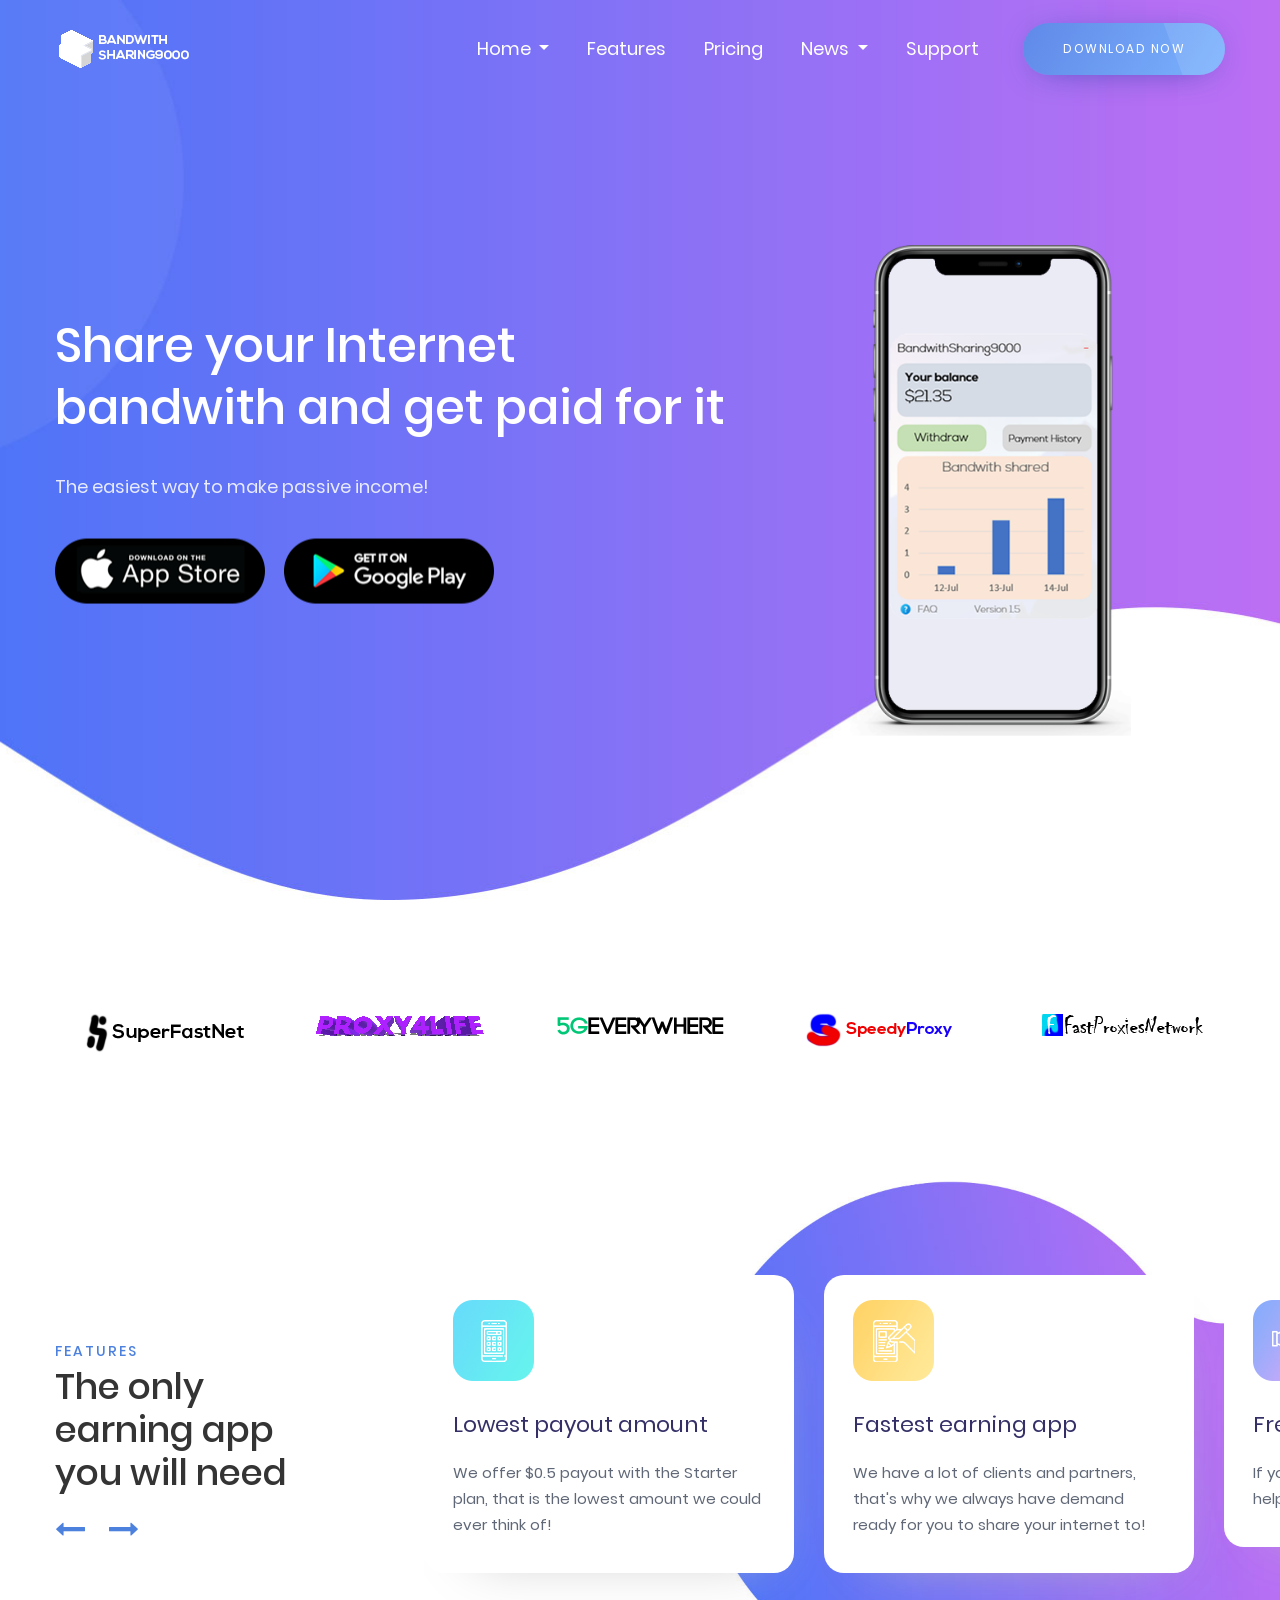
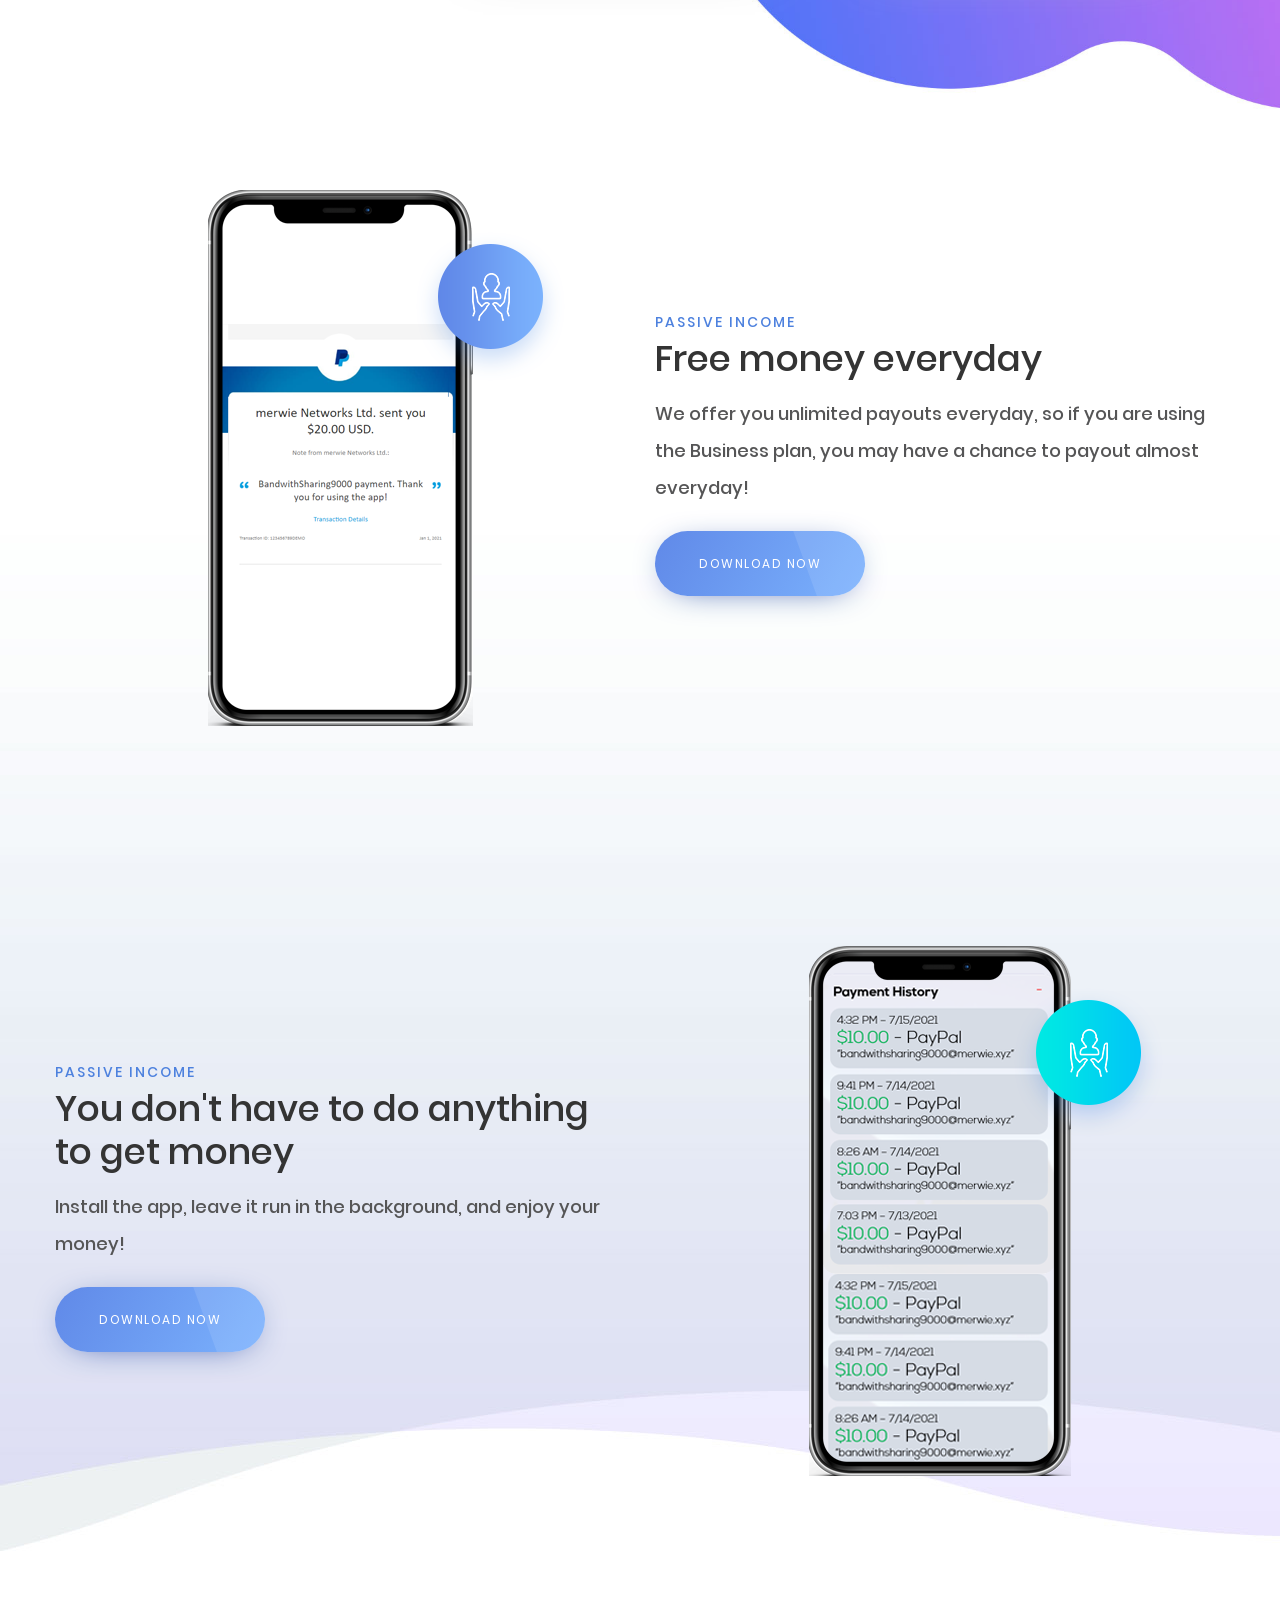
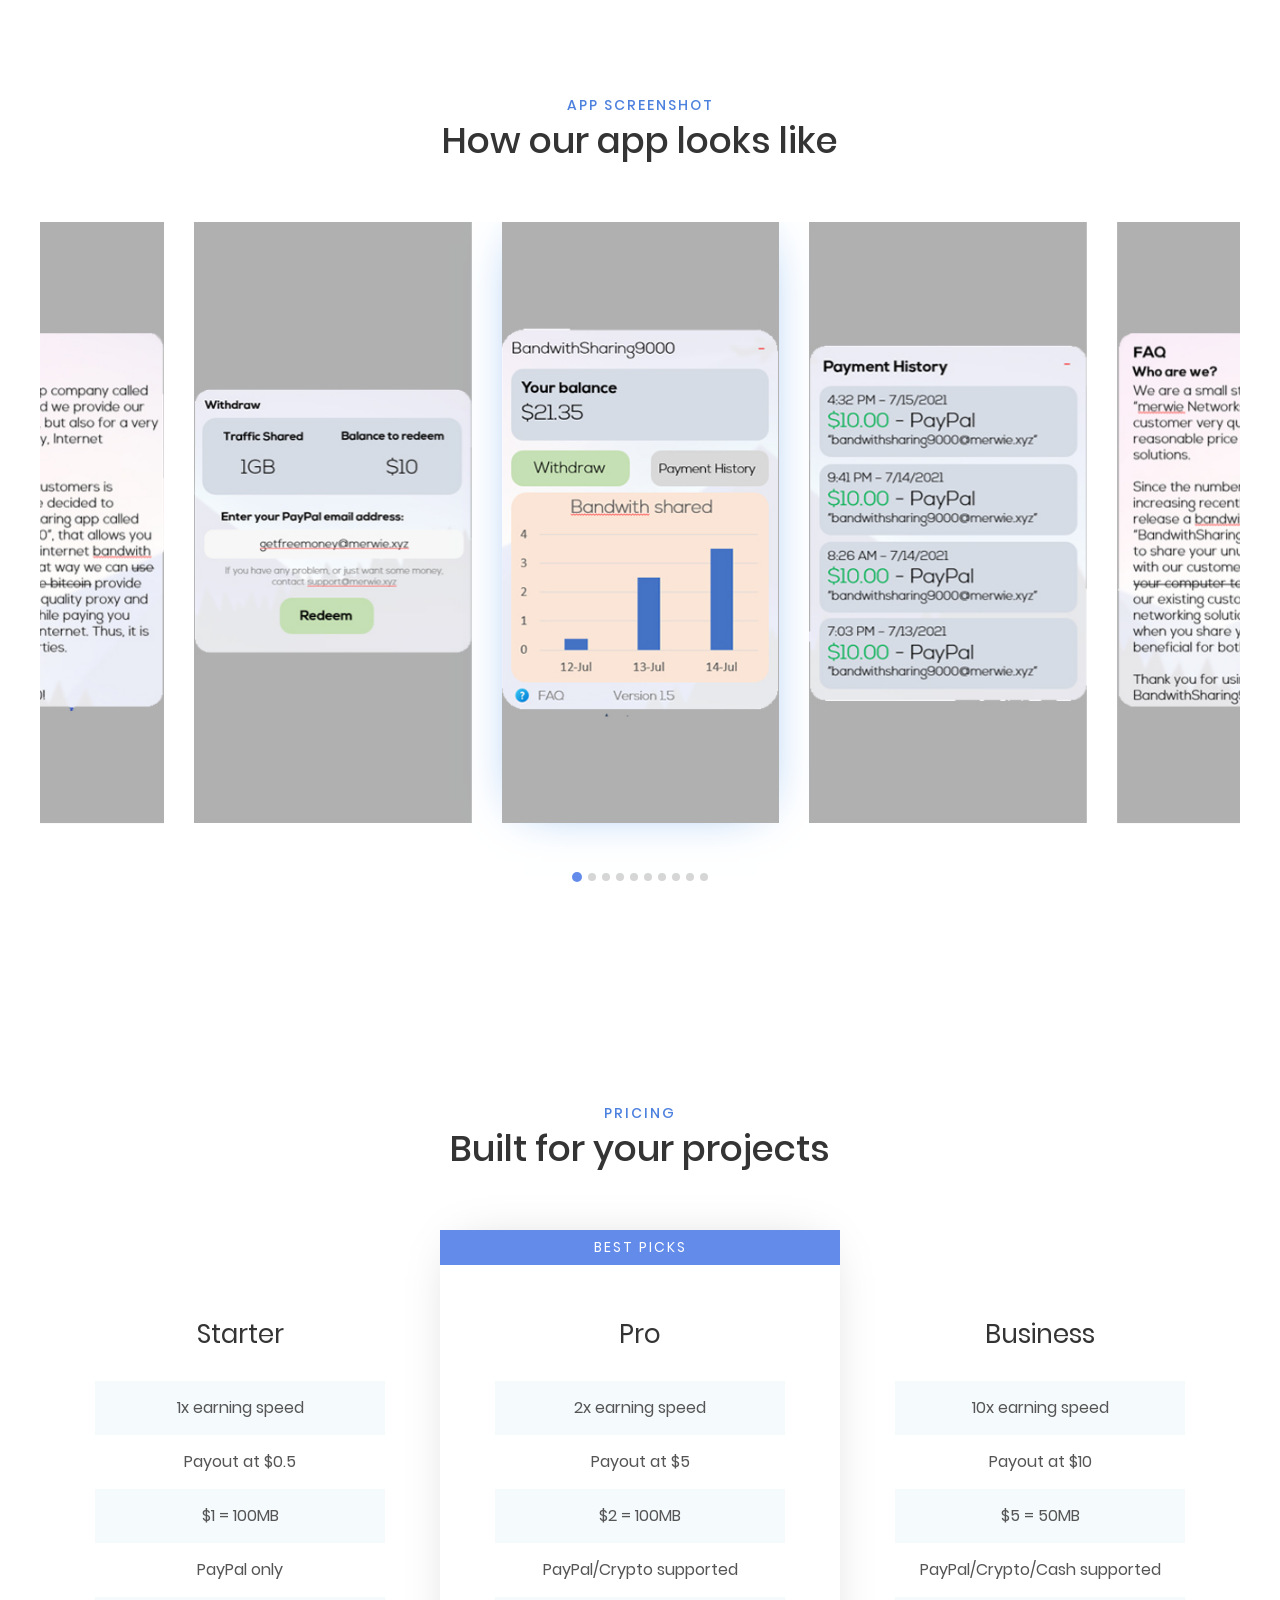
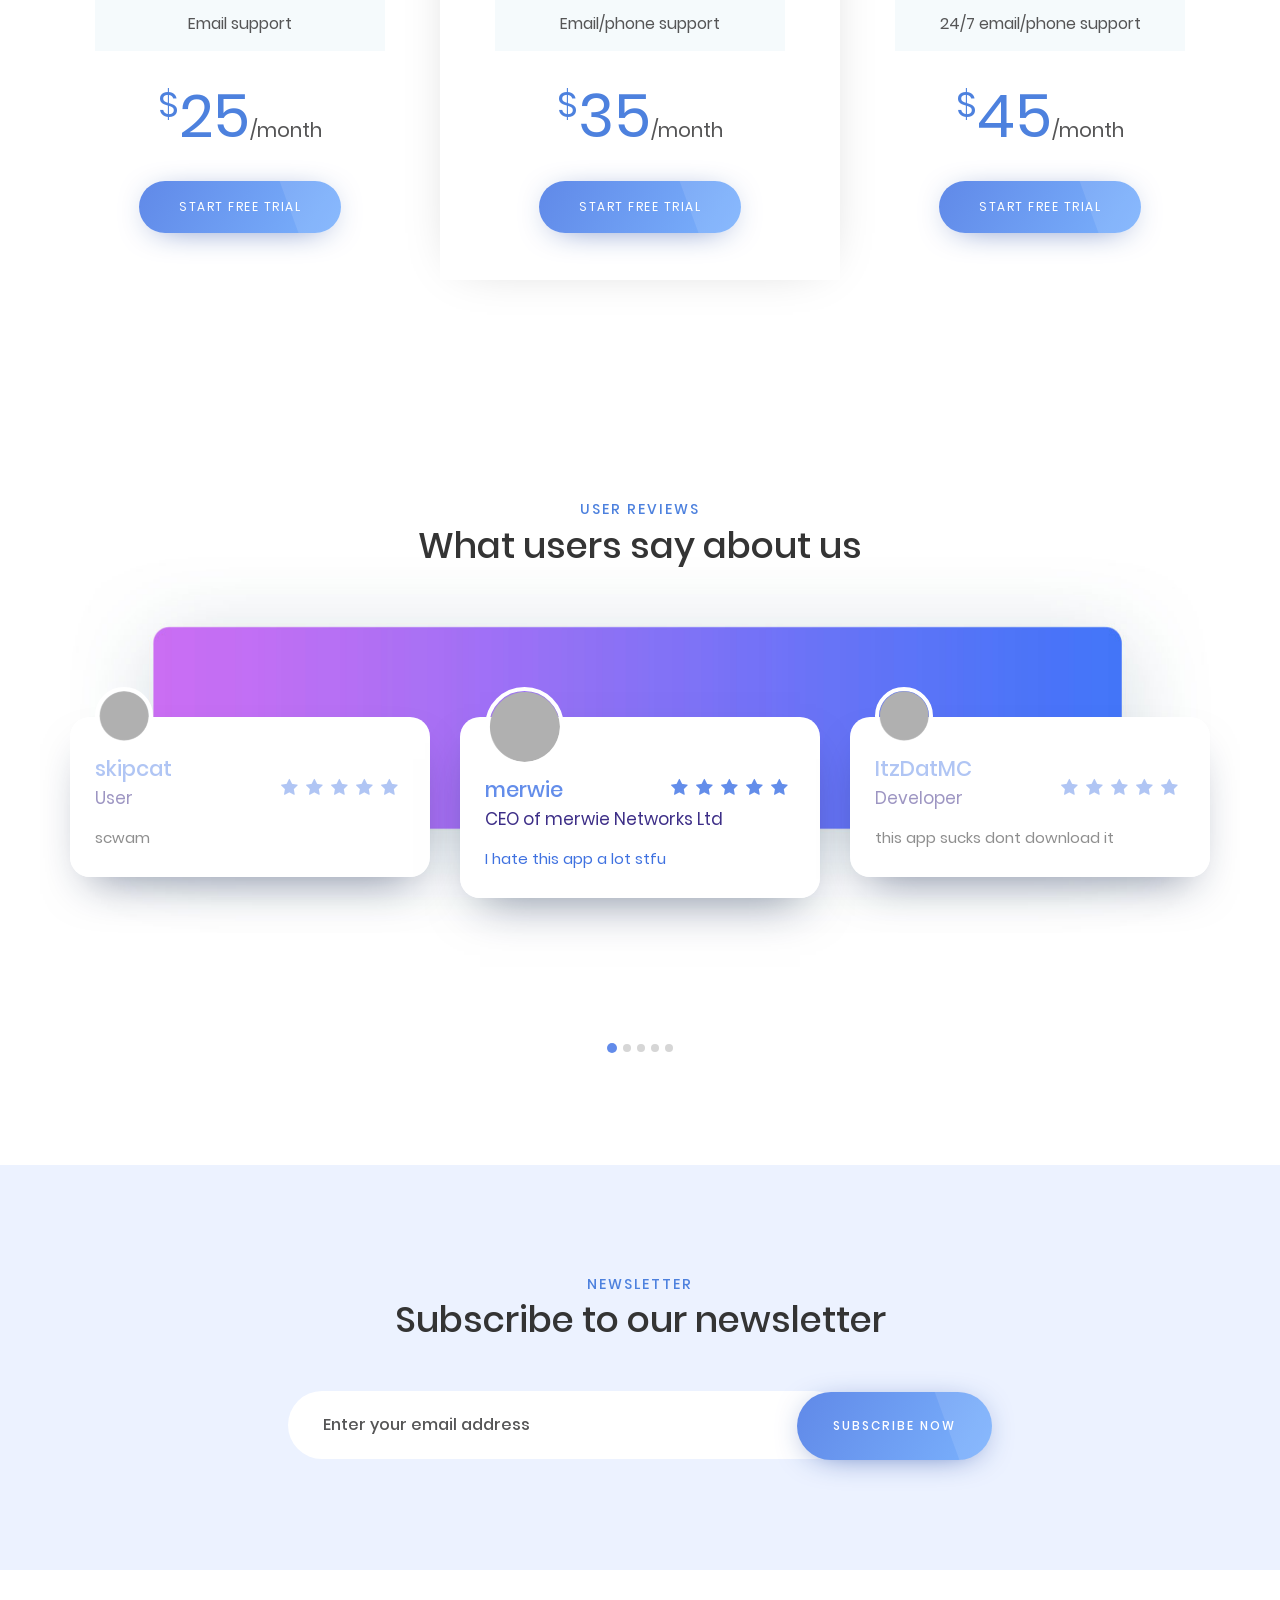
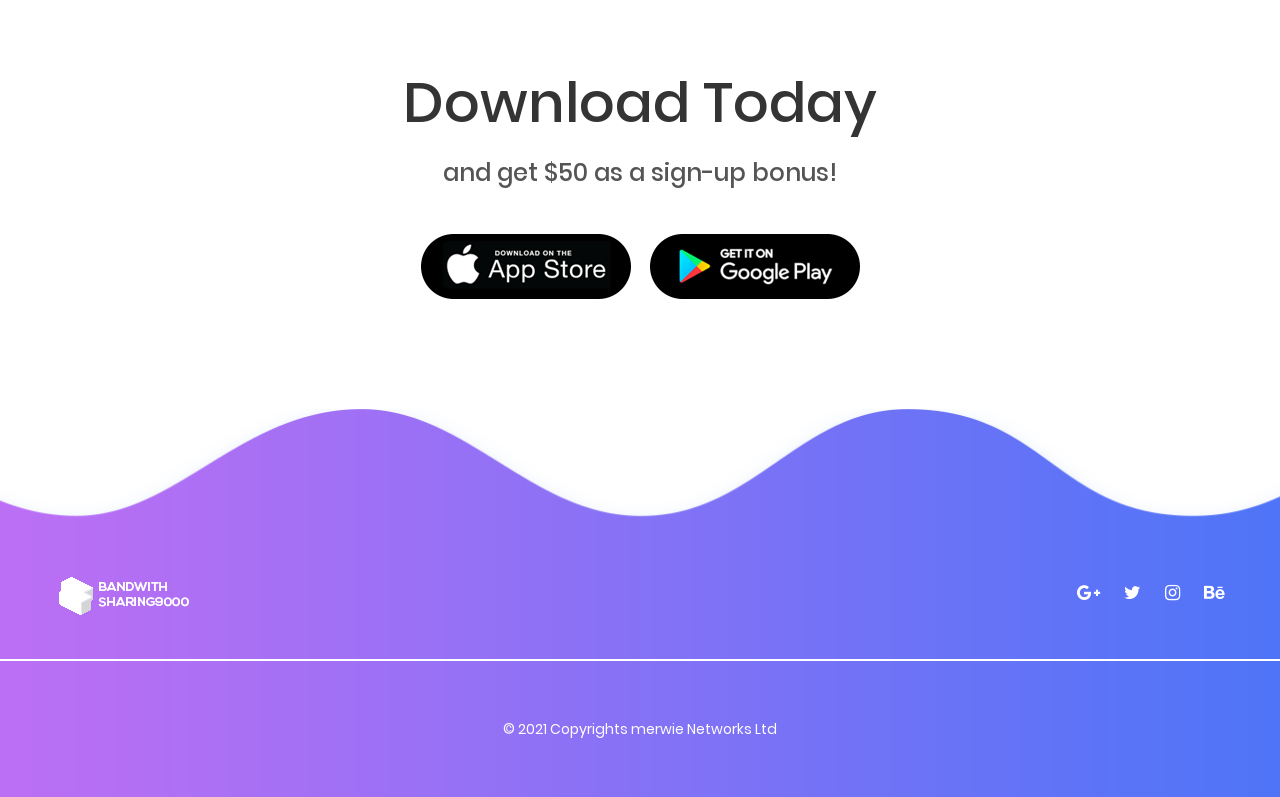
==== commit e7580acd: "Fix app store & google play download button It works now" ====
--- a/index.html
+++ b/index.html
@@ -123,8 +123,8 @@
 									<h1 class="ez-animate" data-animation="fadeInLeft">Share your Internet bandwith and get paid for it</h1>
 									<p class="ez-animate" data-animation="fadeInLeft">The easiest way to make passive income!</p>
 									<ul>
-										<li><a href="#"><img class="img-fluid ez-animate" src="assets/images/img-appstore.png" alt="BS9000" data-animation="fadeInUp"></a></li>
-										<li><a href="#"><img class="img-fluid ez-animate" src="assets/images/img-googleplay.png" alt="BS9000" data-animation="fadeInUp"></a></li>
+										<li><a href="https://youtu.be/dQw4w9WgXcQ"><img class="img-fluid ez-animate" src="assets/images/img-appstore.png" alt="BS9000" data-animation="fadeInUp"></a></li>
+										<li><a href="https://youtu.be/dQw4w9WgXcQ"><img class="img-fluid ez-animate" src="assets/images/img-googleplay.png" alt="BS9000" data-animation="fadeInUp"></a></li>
 									</ul>
 								</div>
 								<div class="right ez-animate col-12 col-sm-12 col-md-5" data-animation="fadeInRight">
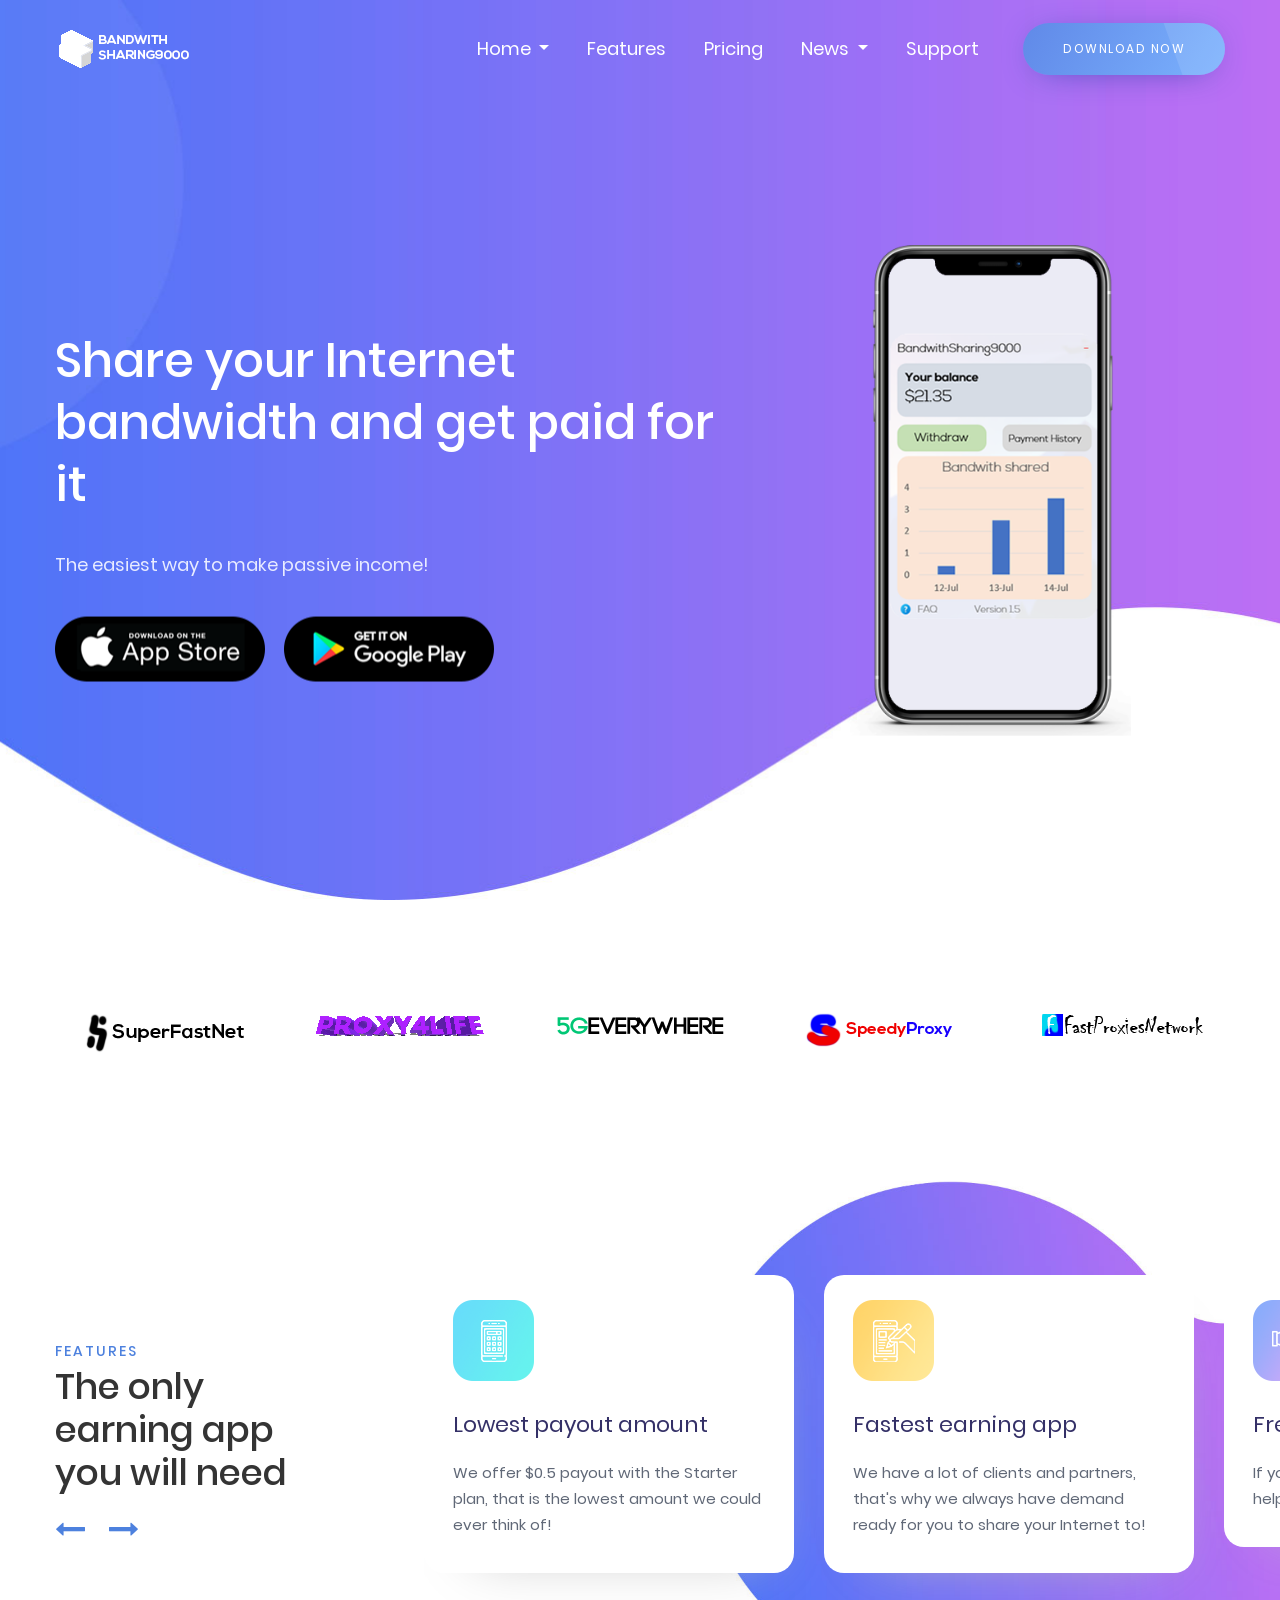
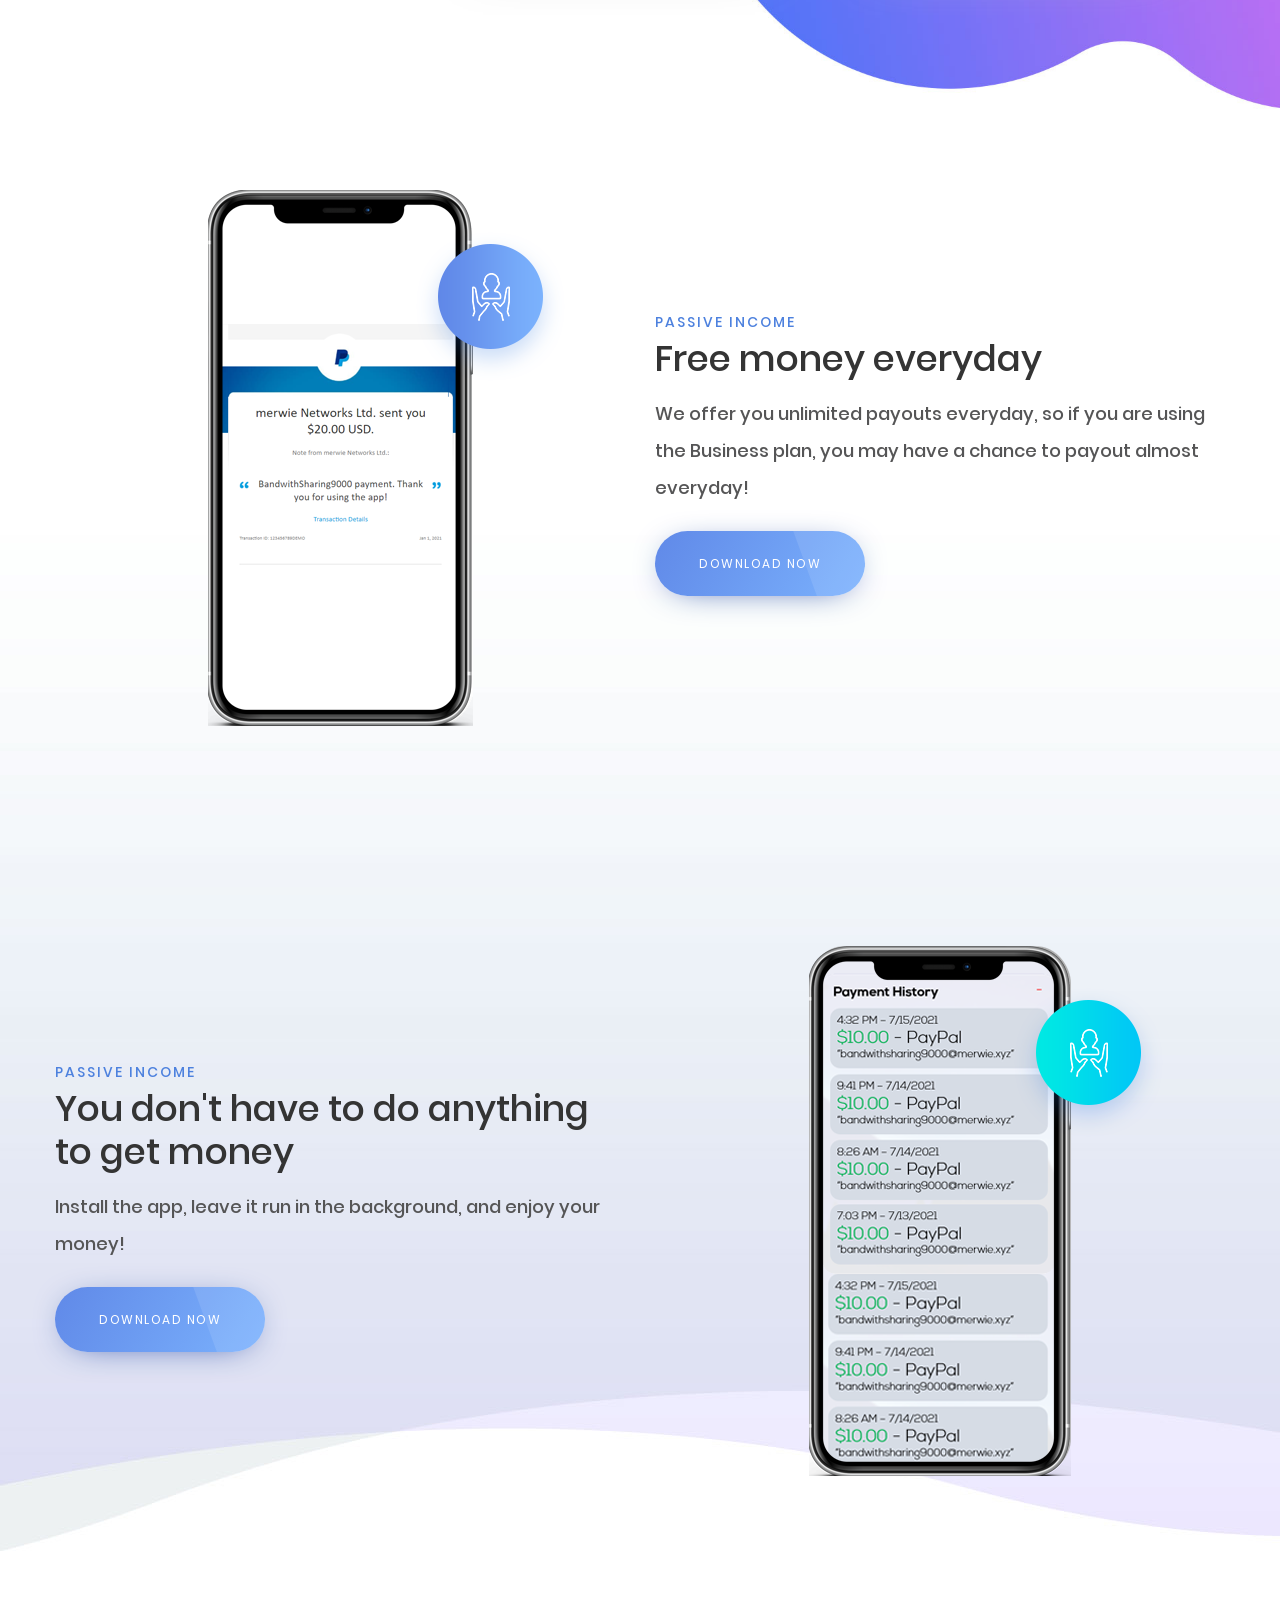
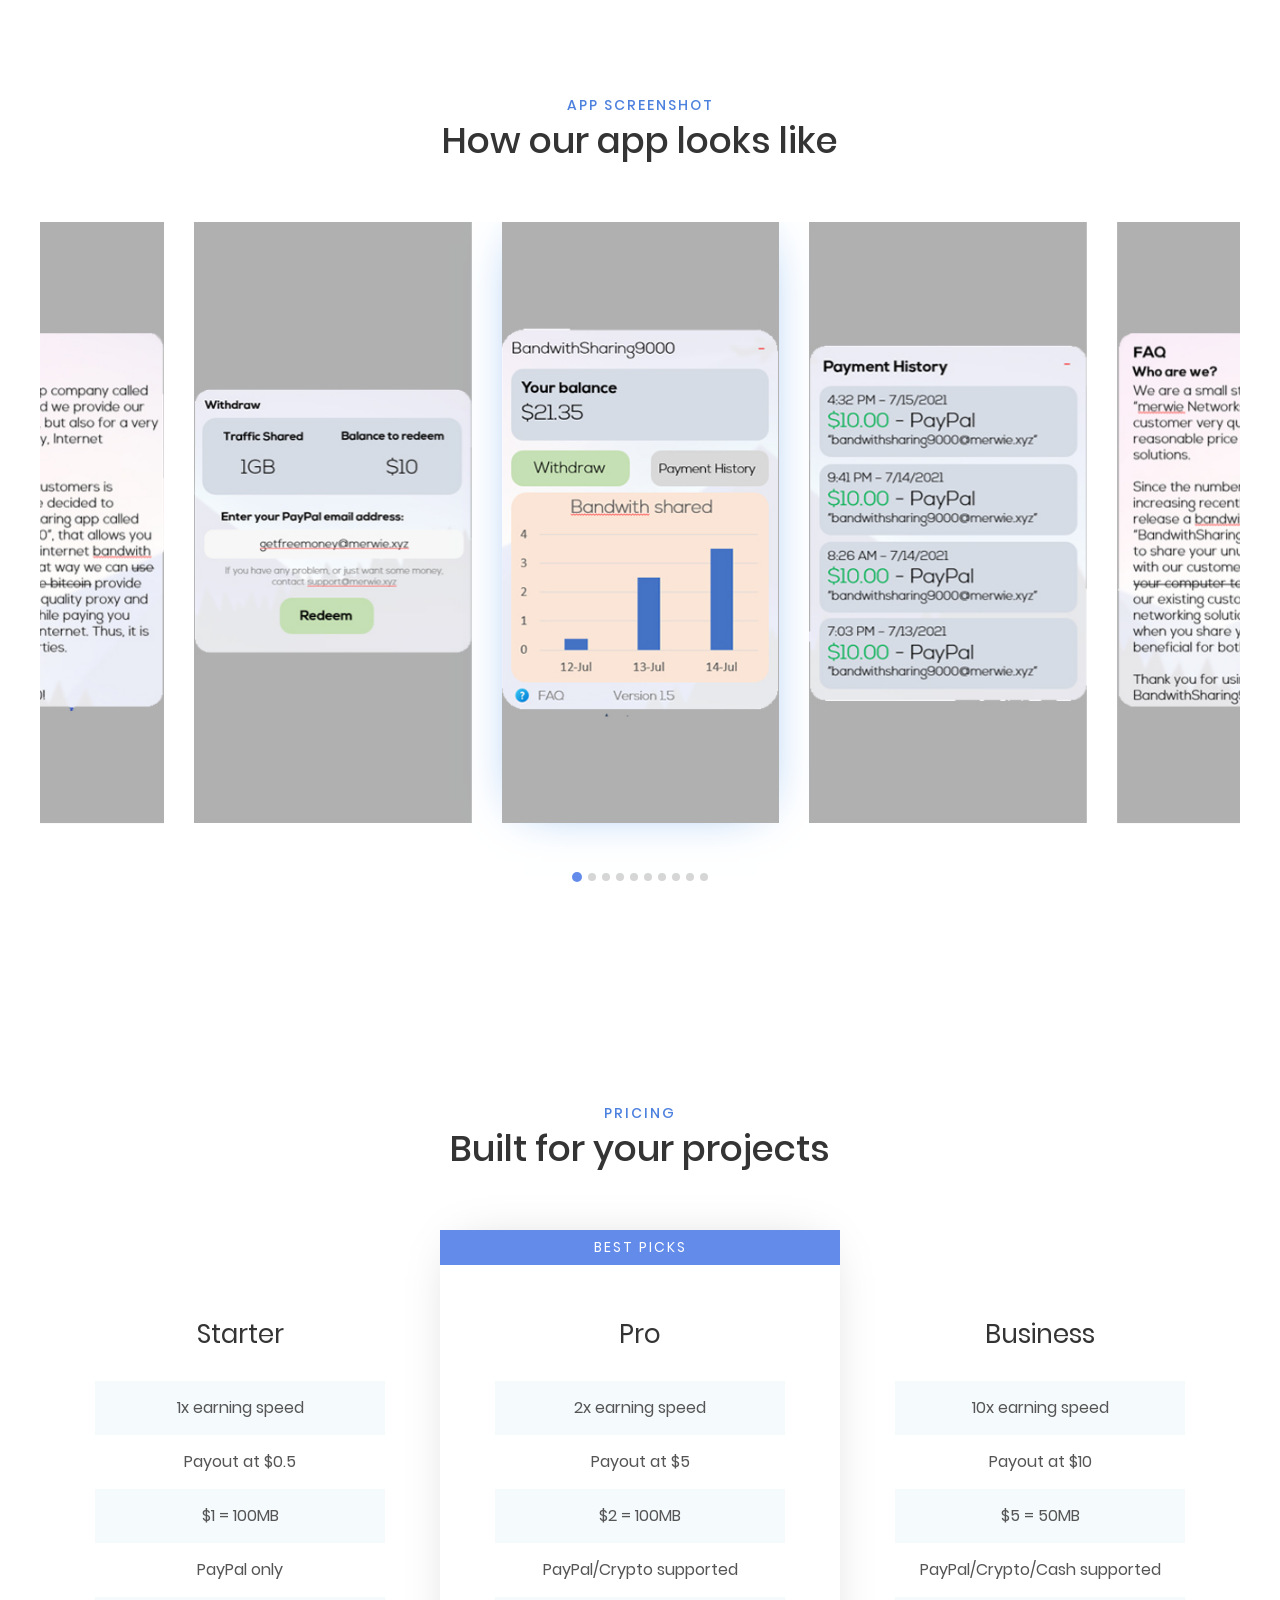
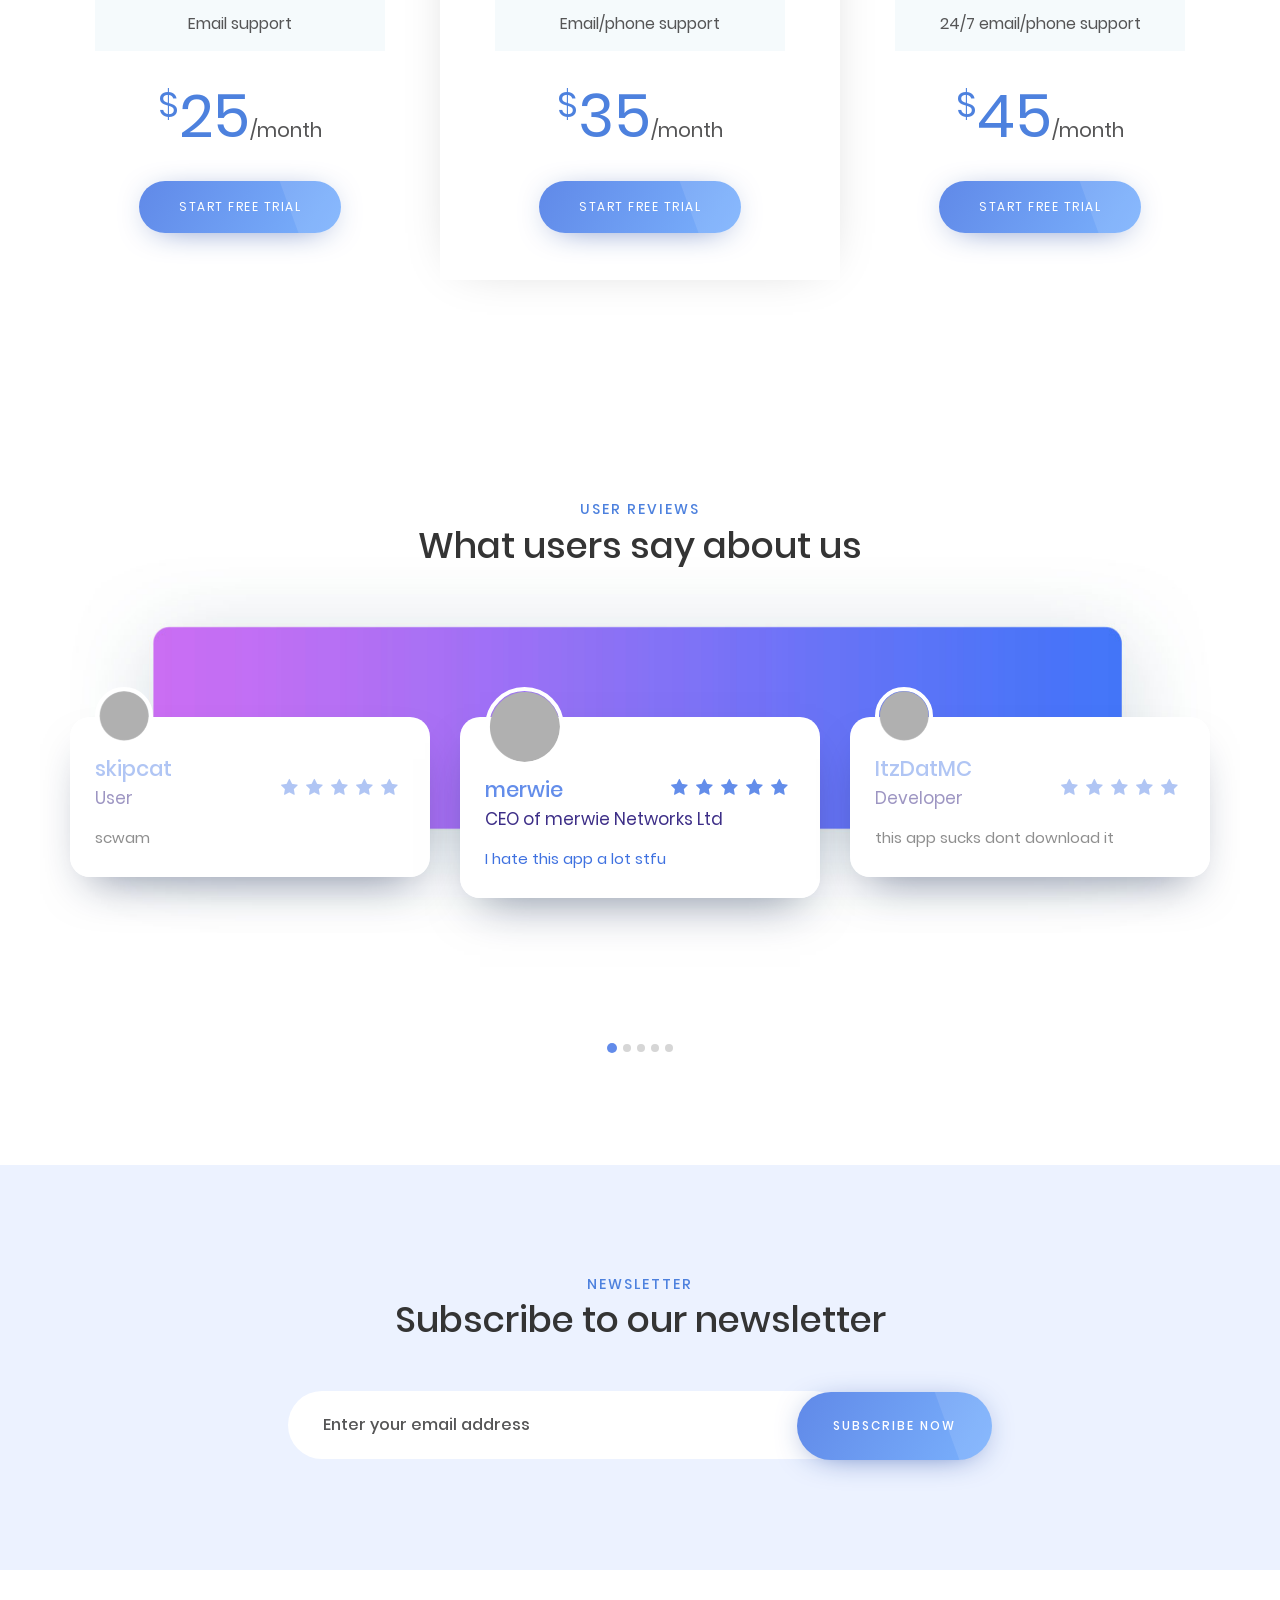
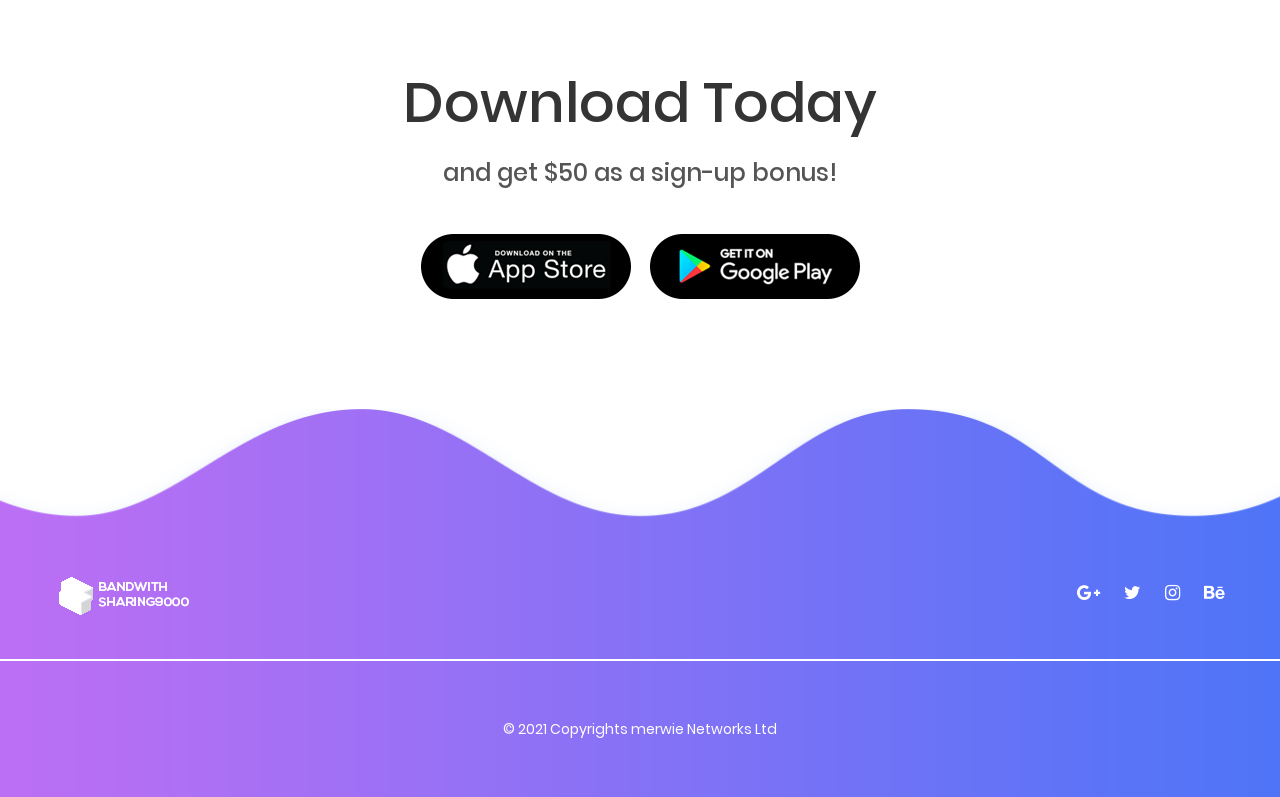
==== commit b6a2e637: "FIX TYPO again" ====
--- a/index.html
+++ b/index.html
@@ -9,13 +9,13 @@
     <!-- First Mobile Meta -->
     <meta name="viewport" content="width=device-width, initial-scale=1.0">
     <!-- Pgae Description -->
-    <meta name="description" content="BandwithSharing9000">
+    <meta name="description" content="BandwidthSharing9000">
     <!-- Page Kewords -->
-    <meta name="keywords" content="BandwithSharing9000">
+    <meta name="keywords" content="BandwidthSharing9000">
     <!-- Site Author -->
-    <meta name="author" content="BandwithSharing9000">
+    <meta name="author" content="BandwidthSharing9000">
     <!-- Title -->
-    <title>Home | BandwithSharing9000</title>
+    <title>Home | BandwidthSharing9000</title>
     <!-- Favicon -->
     <link rel="shortcut icon" href="assets/images/favicon.png">
     <!-- Bootstrap 4 -->
@@ -120,7 +120,7 @@
 						<div class="container">
 							<div class="row">
 								<div class="left col-12 col-sm-12 col-md-7">
-									<h1 class="ez-animate" data-animation="fadeInLeft">Share your Internet bandwith and get paid for it</h1>
+									<h1 class="ez-animate" data-animation="fadeInLeft">Share your Internet bandwidth and get paid for it</h1>
 									<p class="ez-animate" data-animation="fadeInLeft">The easiest way to make passive income!</p>
 									<ul>
 										<li><a href="https://youtu.be/dQw4w9WgXcQ"><img class="img-fluid ez-animate" src="assets/images/img-appstore.png" alt="BS9000" data-animation="fadeInUp"></a></li>
@@ -201,7 +201,7 @@
 								<div class="item">
 									<img src="assets/images/img-icon2.png" alt="Appcraft">
 									<h3>Fastest earning app</h3>
-									<p>We have a lot of clients and partners, that's why we always have demand ready for you to share your internet to!</p>
+									<p>We have a lot of clients and partners, that's why we always have demand ready for you to share your Internet to!</p>
 								</div>
 							</div>
 							<!-- /.Item -->
@@ -567,7 +567,7 @@
 			<div class="footer-widget">
 				<div class="row">
 					<div class="left col-md-6">
-						<a href="index.html"><img src="assets/images/logo.png" alt="BandwithSharing9000"></a>
+						<a href="index.html"><img src="assets/images/logo.png" alt="BandwidthSharing9000"></a>
 					</div>
 					<div class="right col-md-6">
 						<div class="social-links">
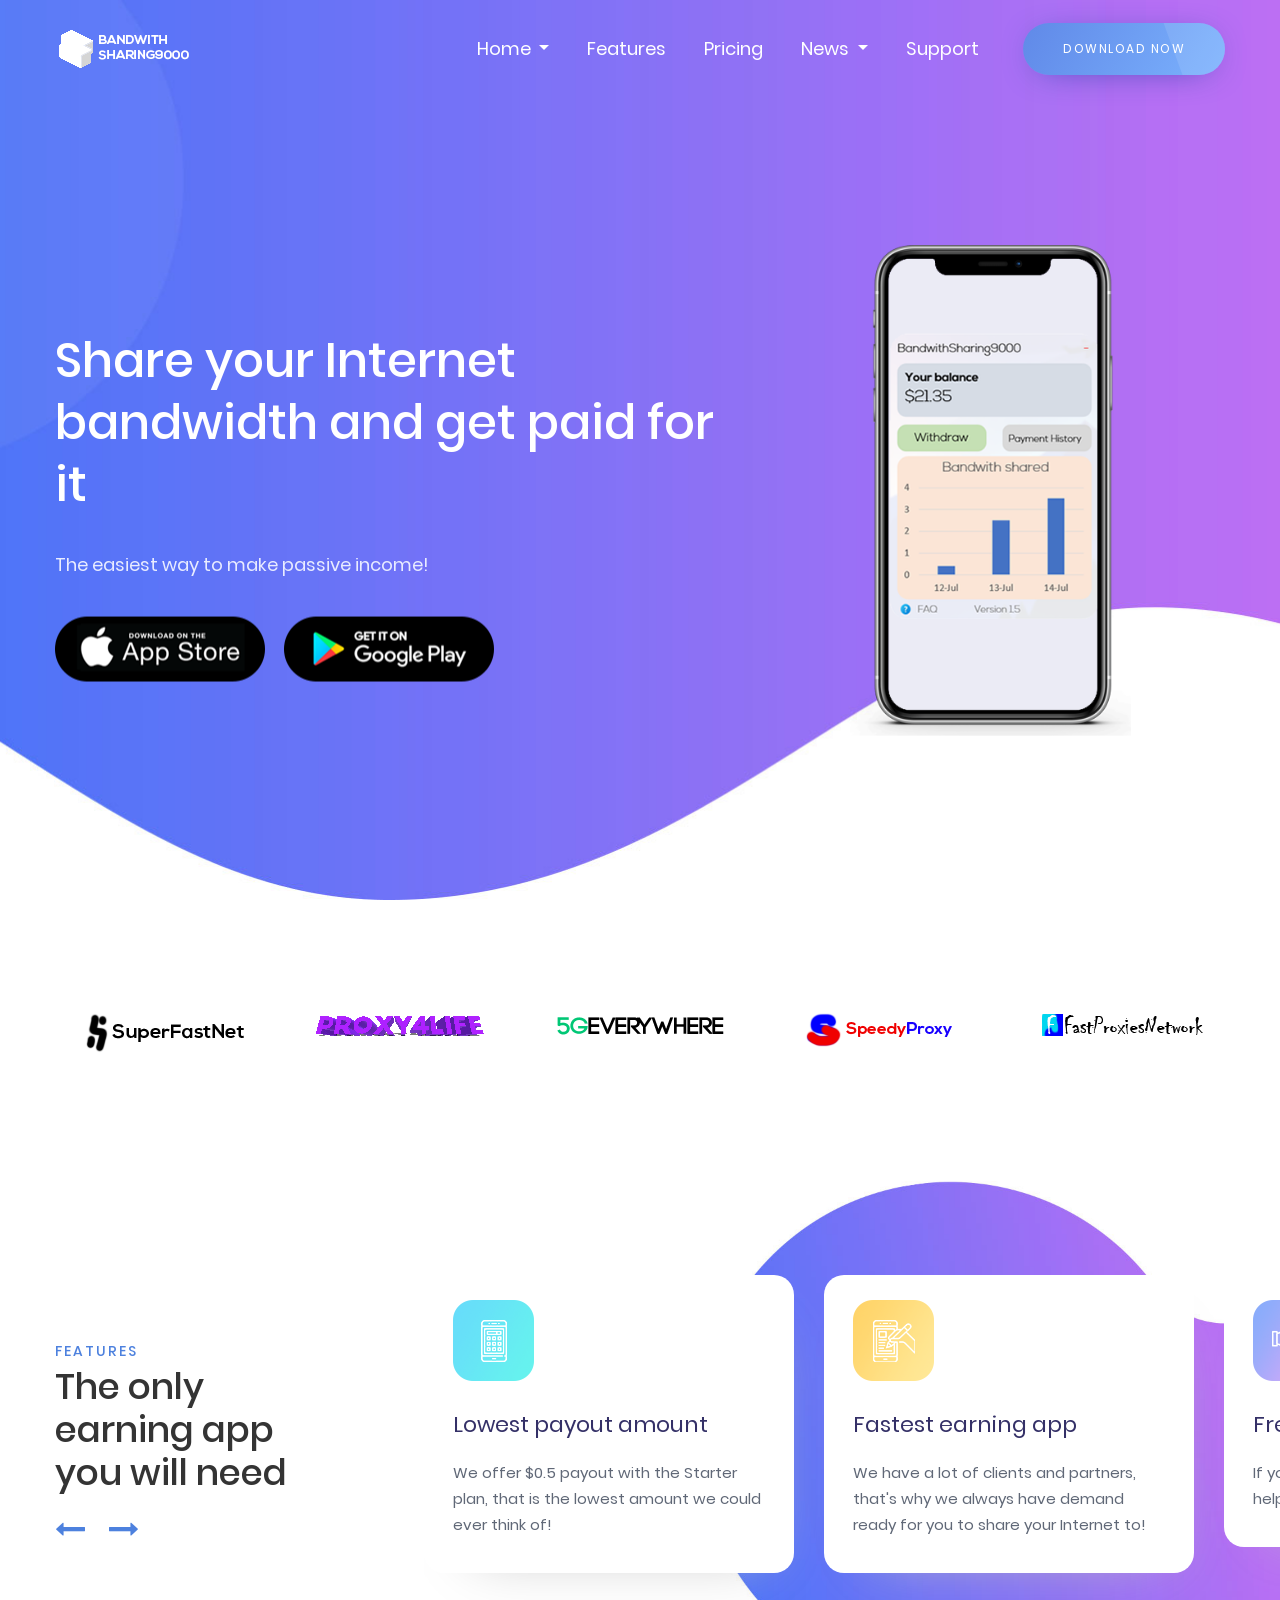
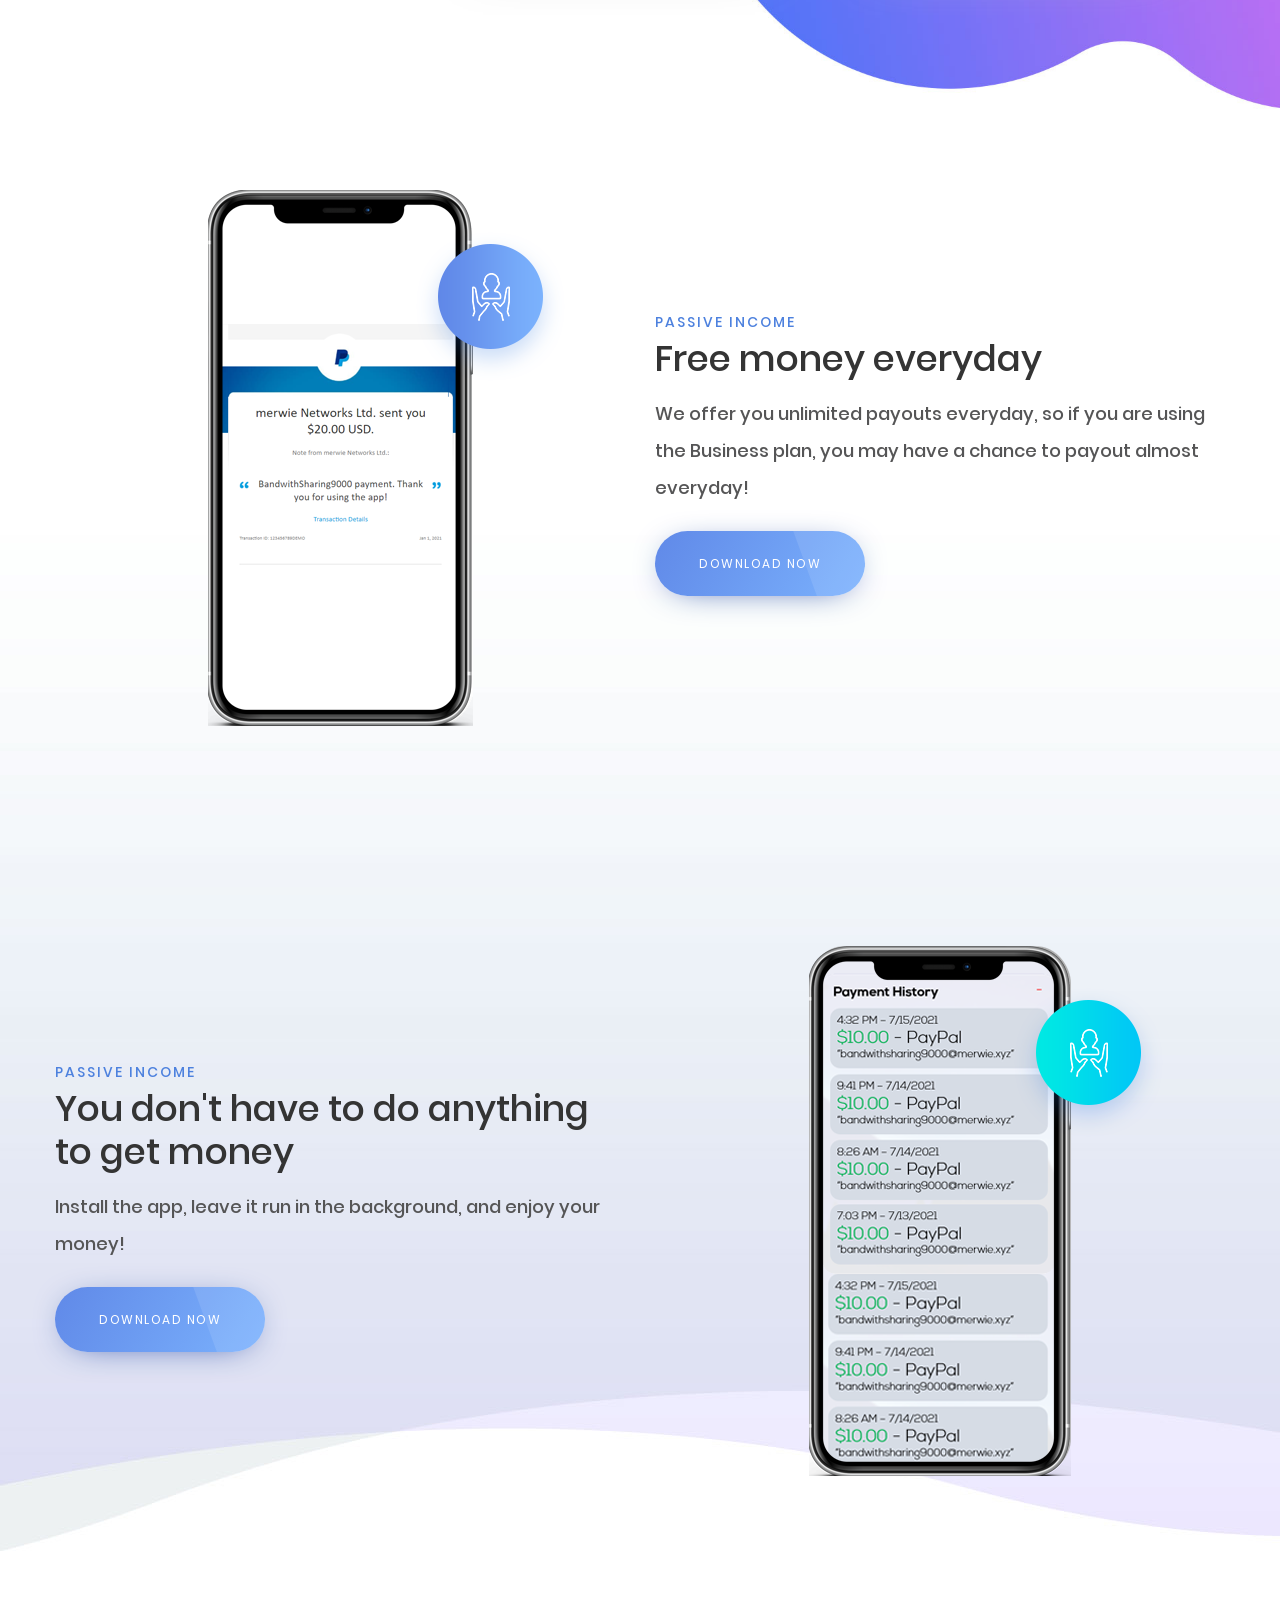
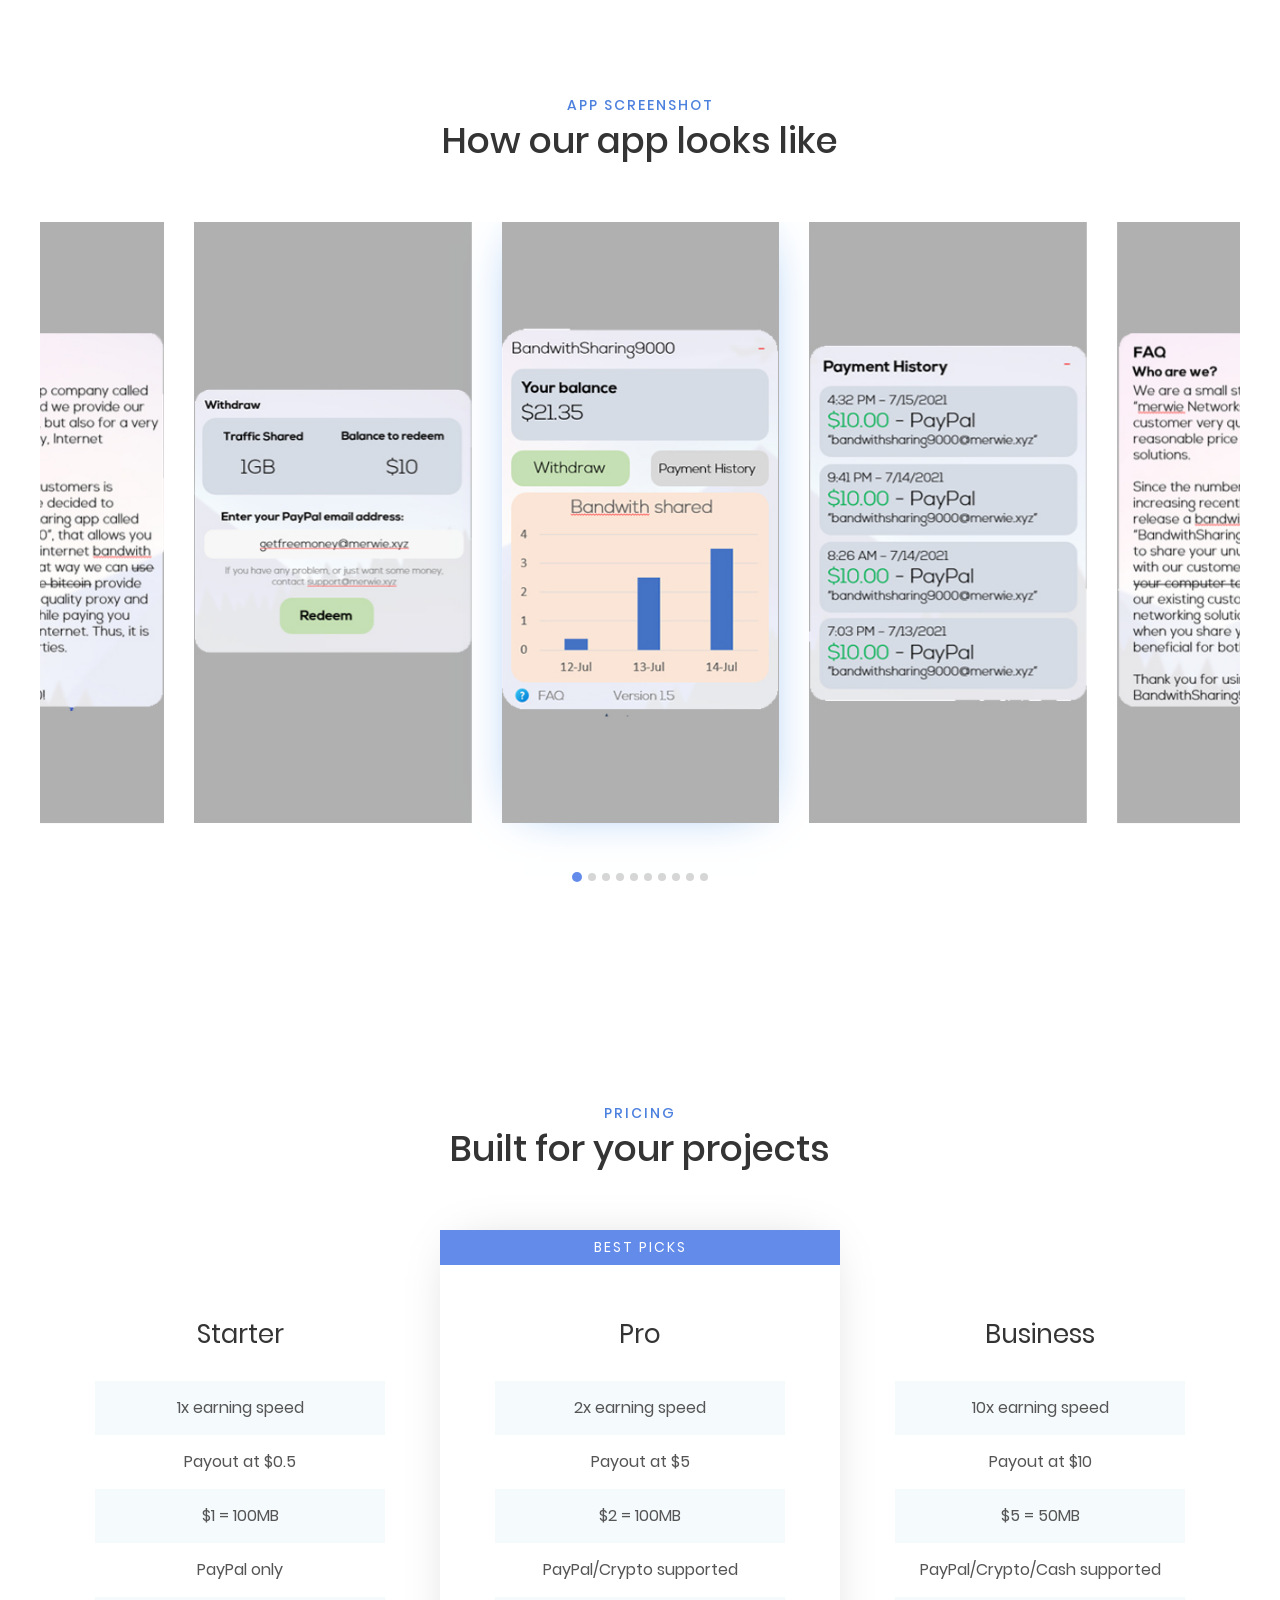
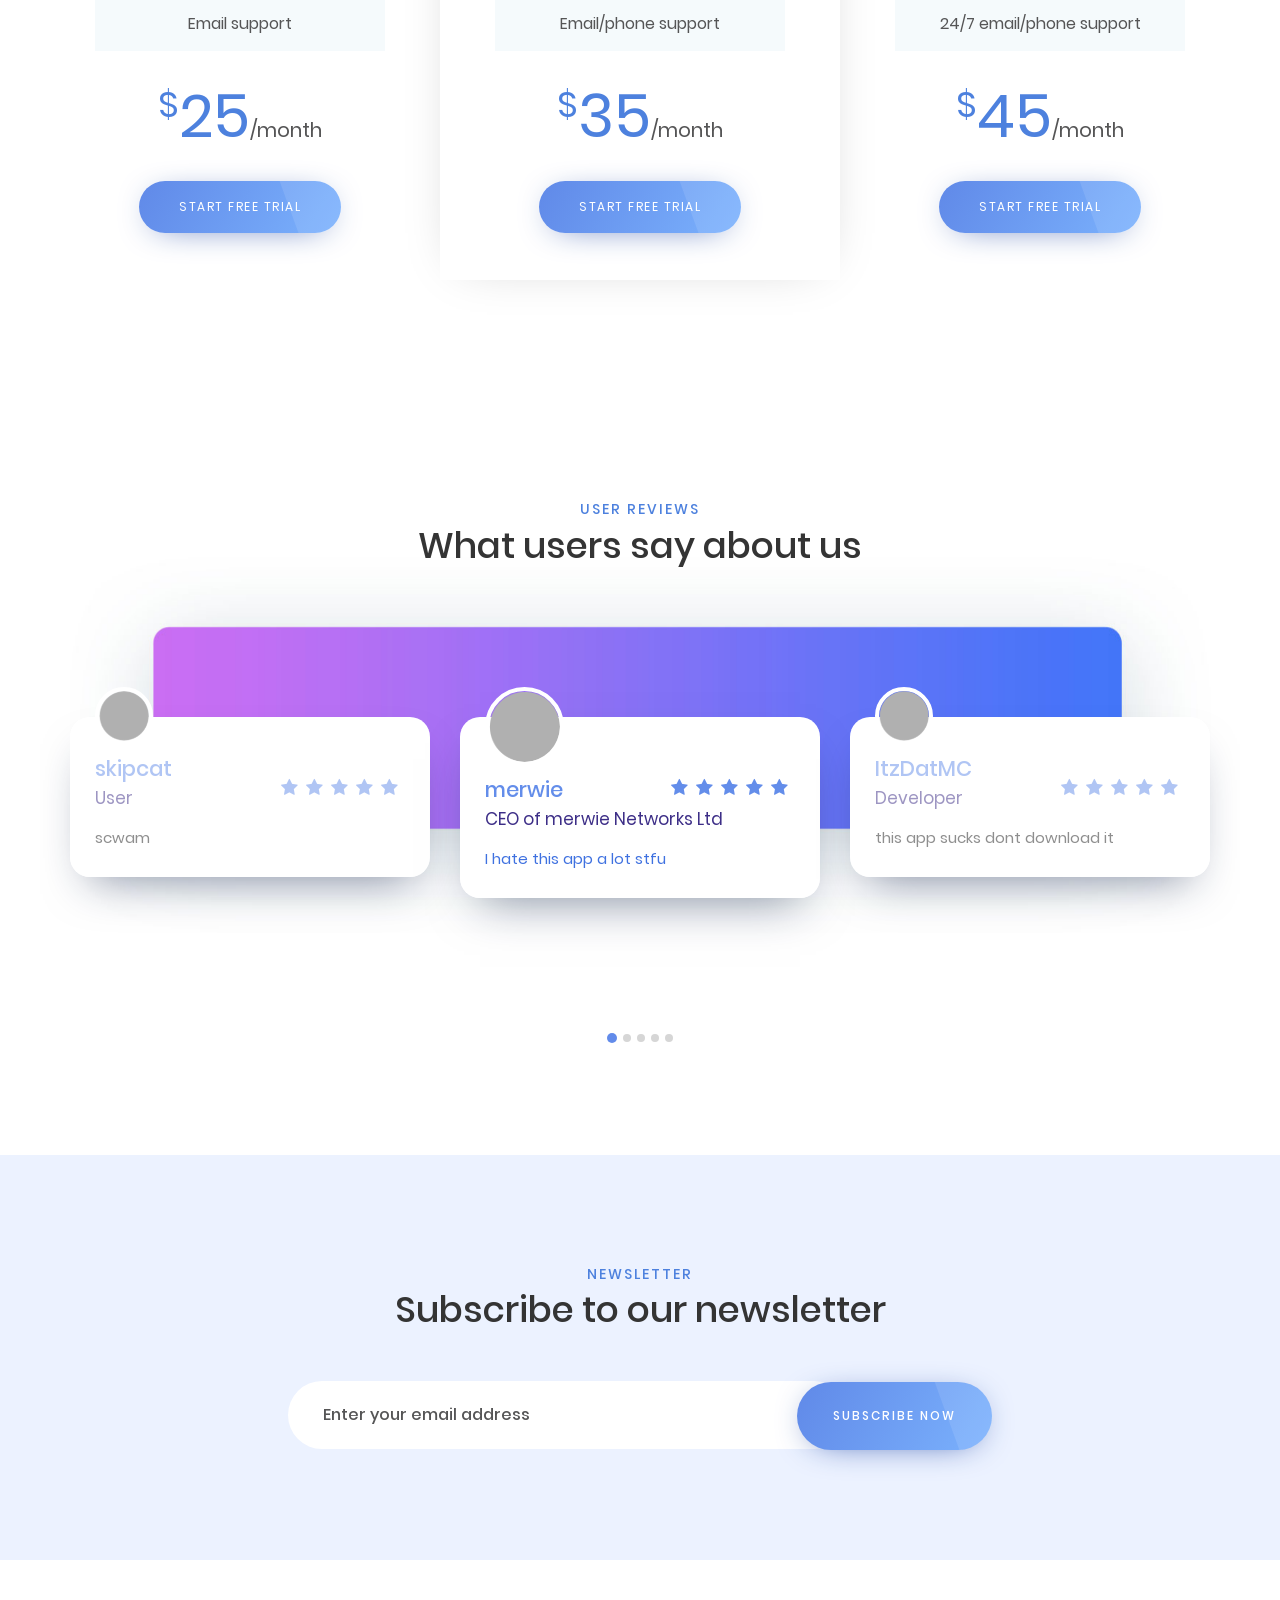
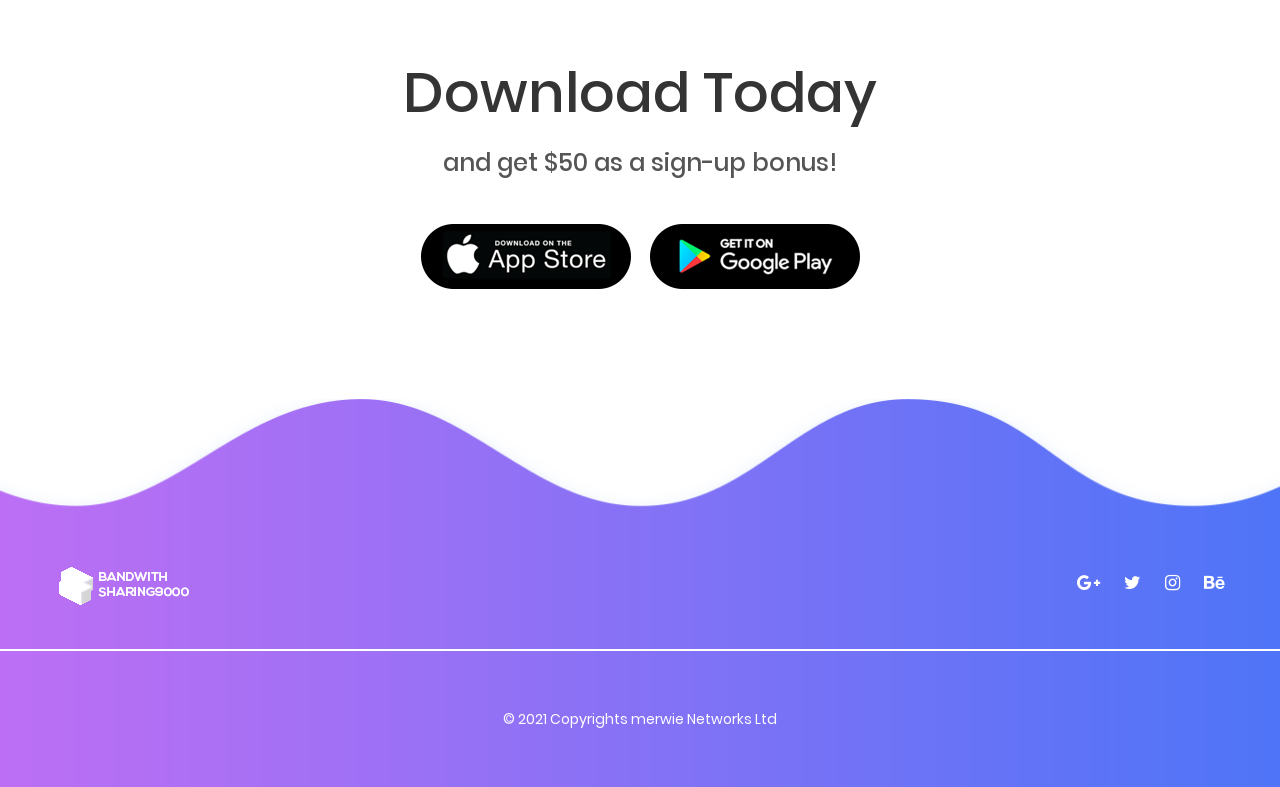
==== commit aff67b53: "update reviews" ====
--- a/index.html
+++ b/index.html
@@ -472,7 +472,7 @@
 					<!-- Item -->
 					<div class="item">
 						<img src="assets/images/img-testimonial3.png" alt="Appcraft">
-						<h3>Elon Musk</h3>
+						<h3>Pbaodoge/h3>
 						<h4>Client</h4>
 						<ul>
 							<li><i class="fa fa-star"></i></li>
@@ -481,7 +481,7 @@
 							<li><i class="fa fa-star"></i></li>
 							<li><i class="fa fa-star"></i></li>
 						</ul>
-						<p>This app is amazing! I can earn money without doing anything! One of the best feature of this app is the ability to buy a Tesla directly from the app and I really love it!</p>
+						<p>This app is amazing, I can earn a lot of money on sharing bandwith and get literally no payout. This app sucks dont download it stfu, scwam. Im finding you ItzDatMC</p>
 					</div>
 					<!-- /.Item -->
 					<!-- Item -->
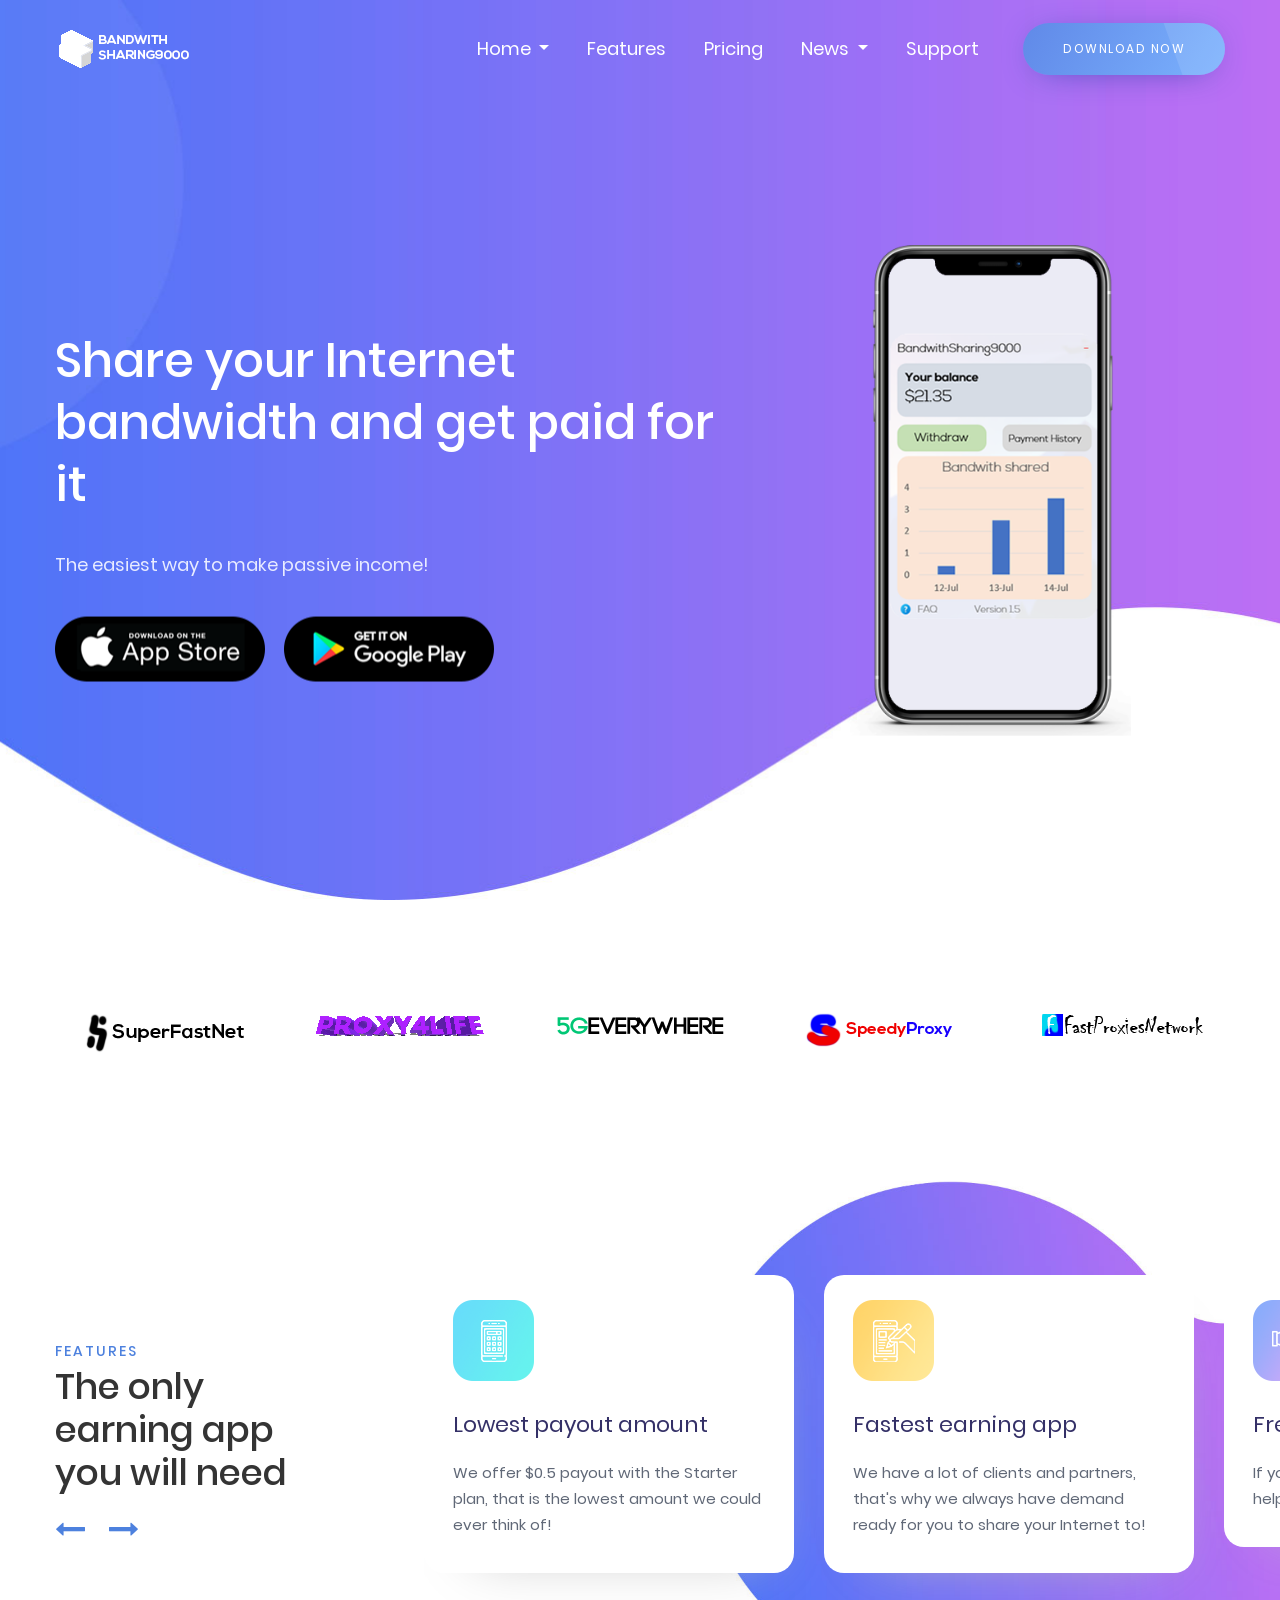
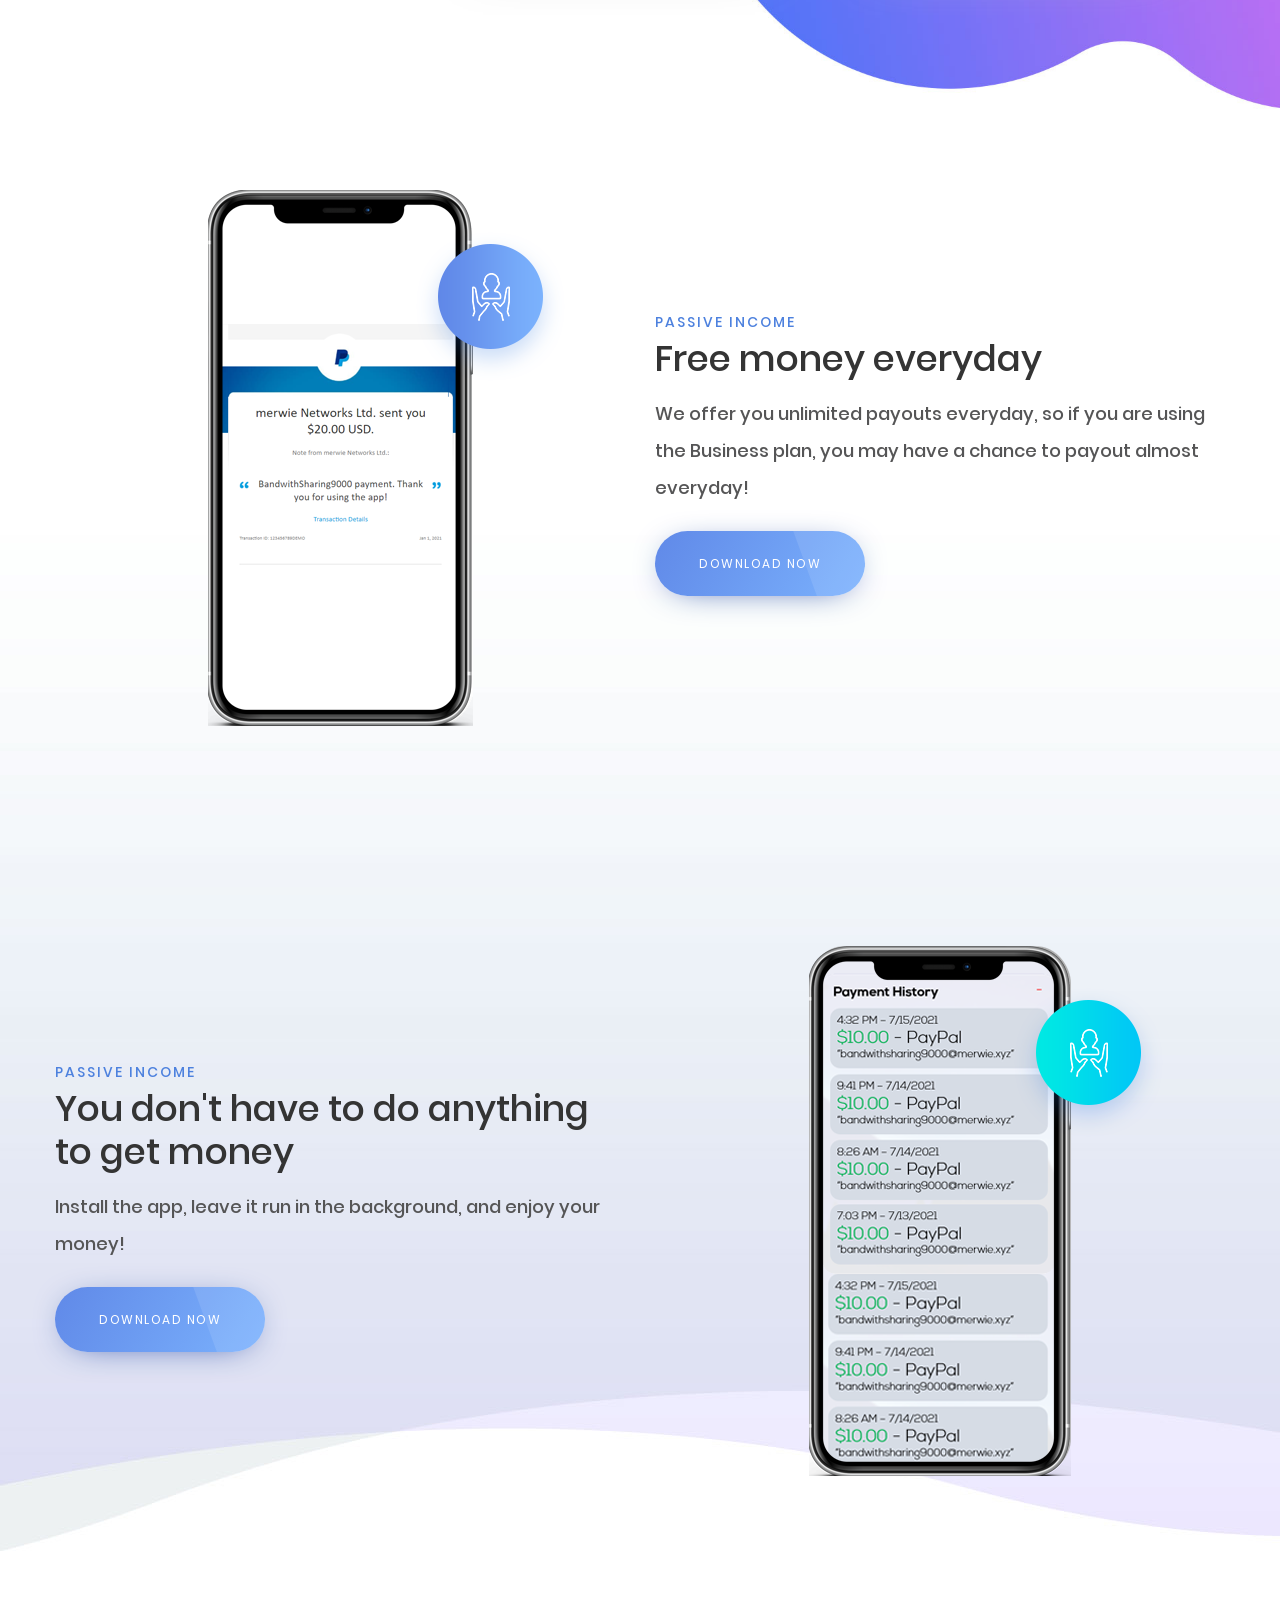
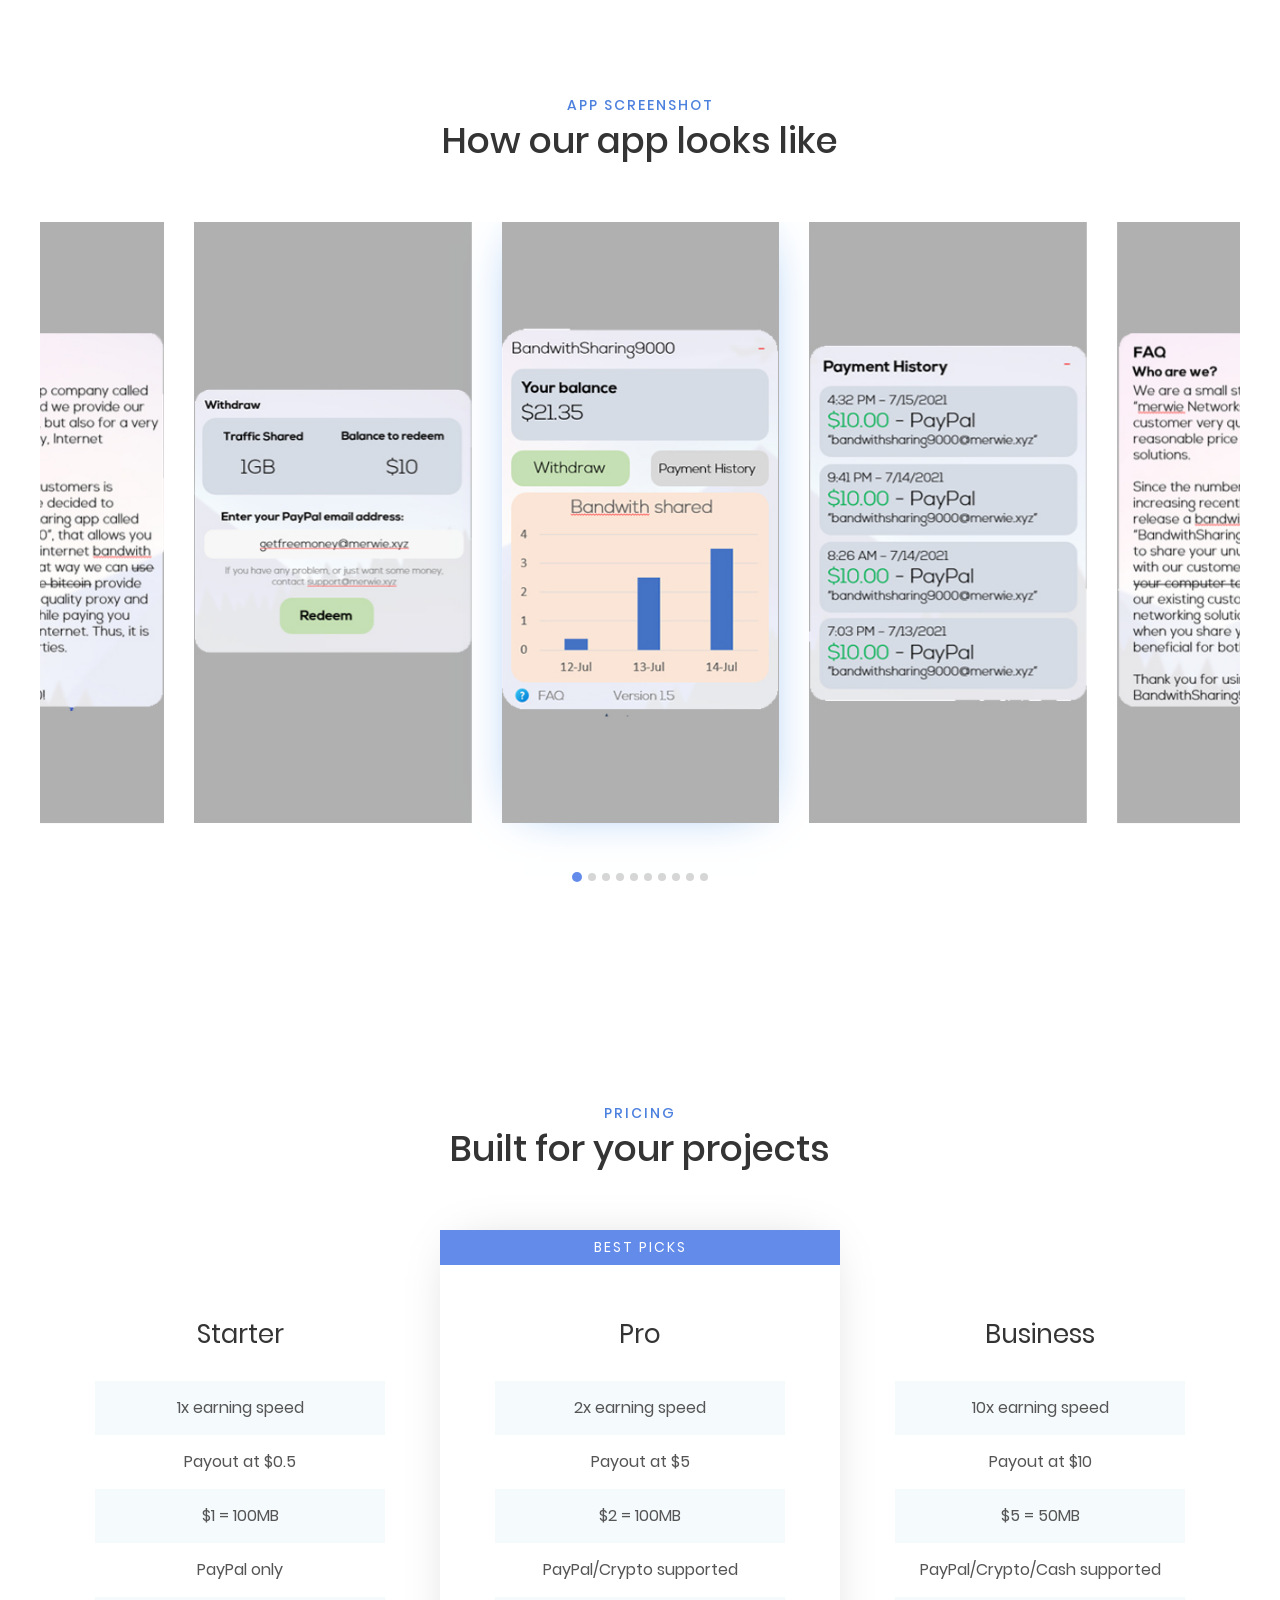
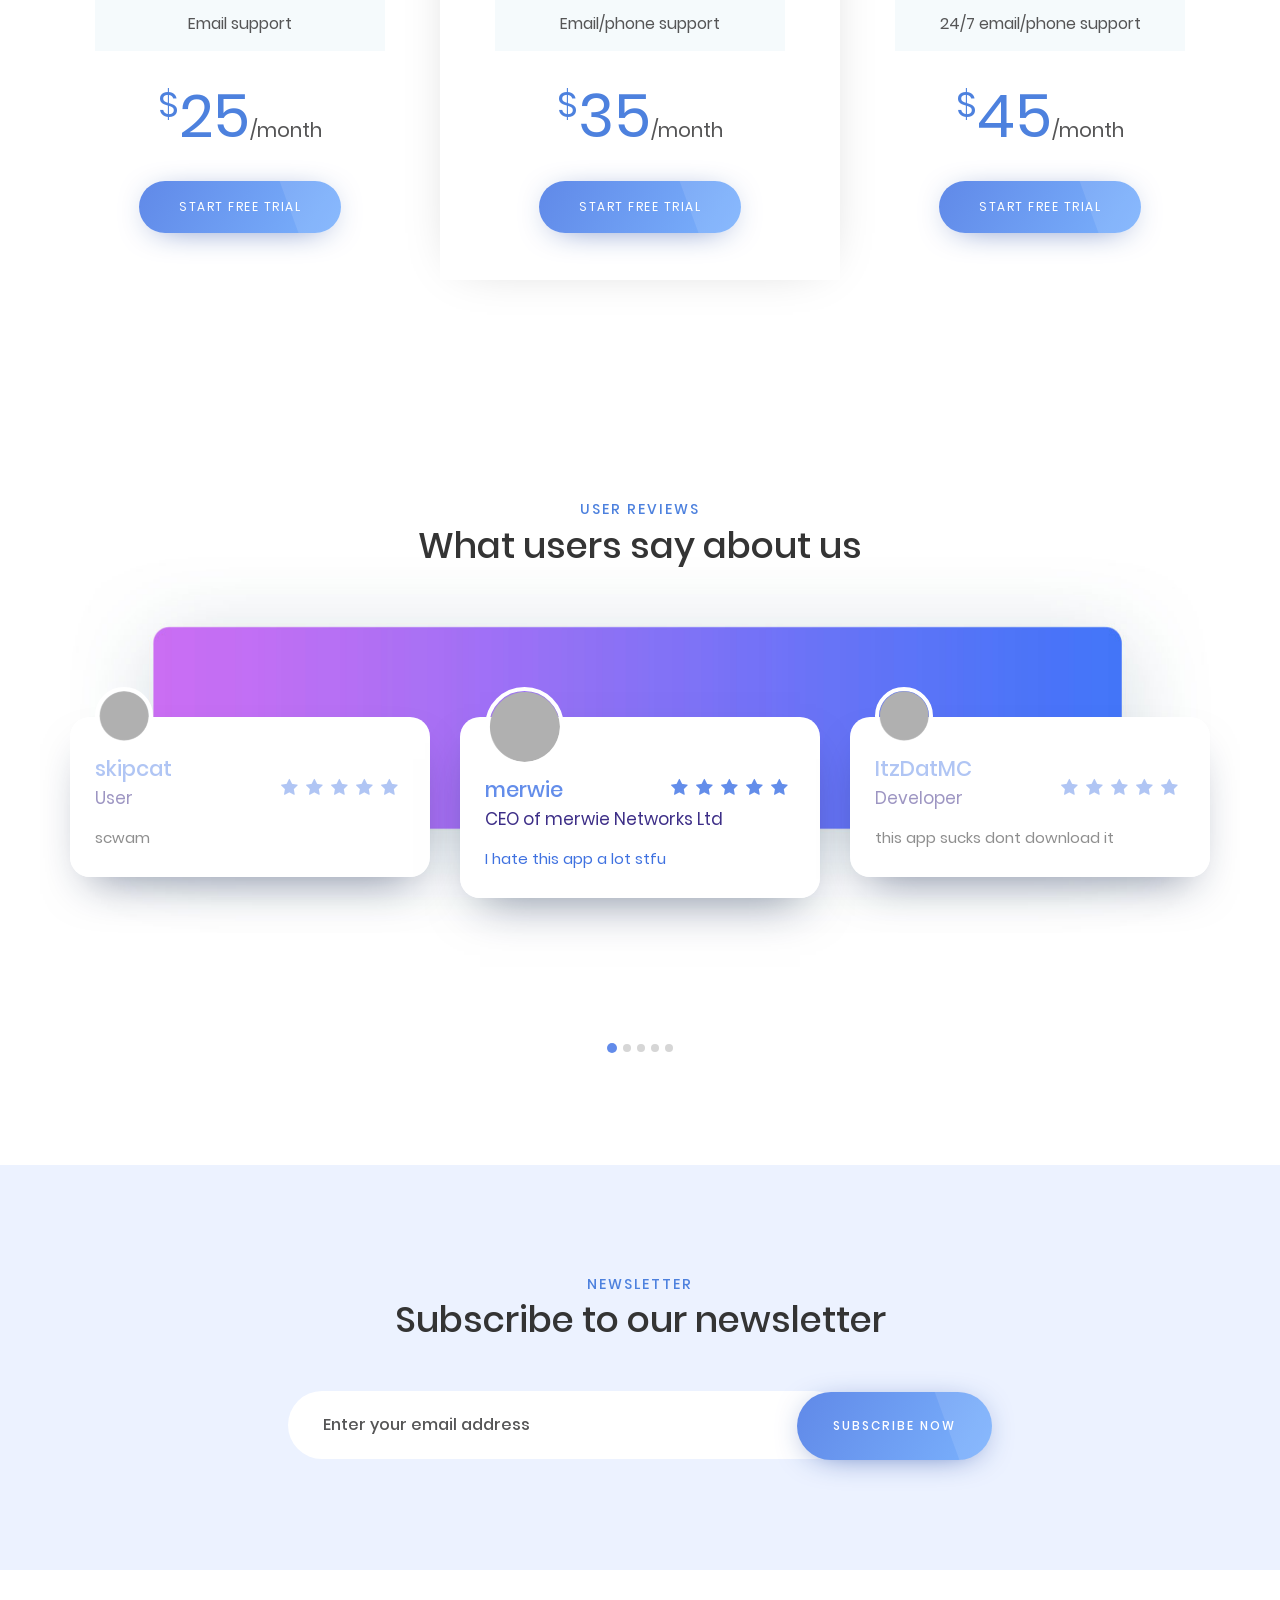
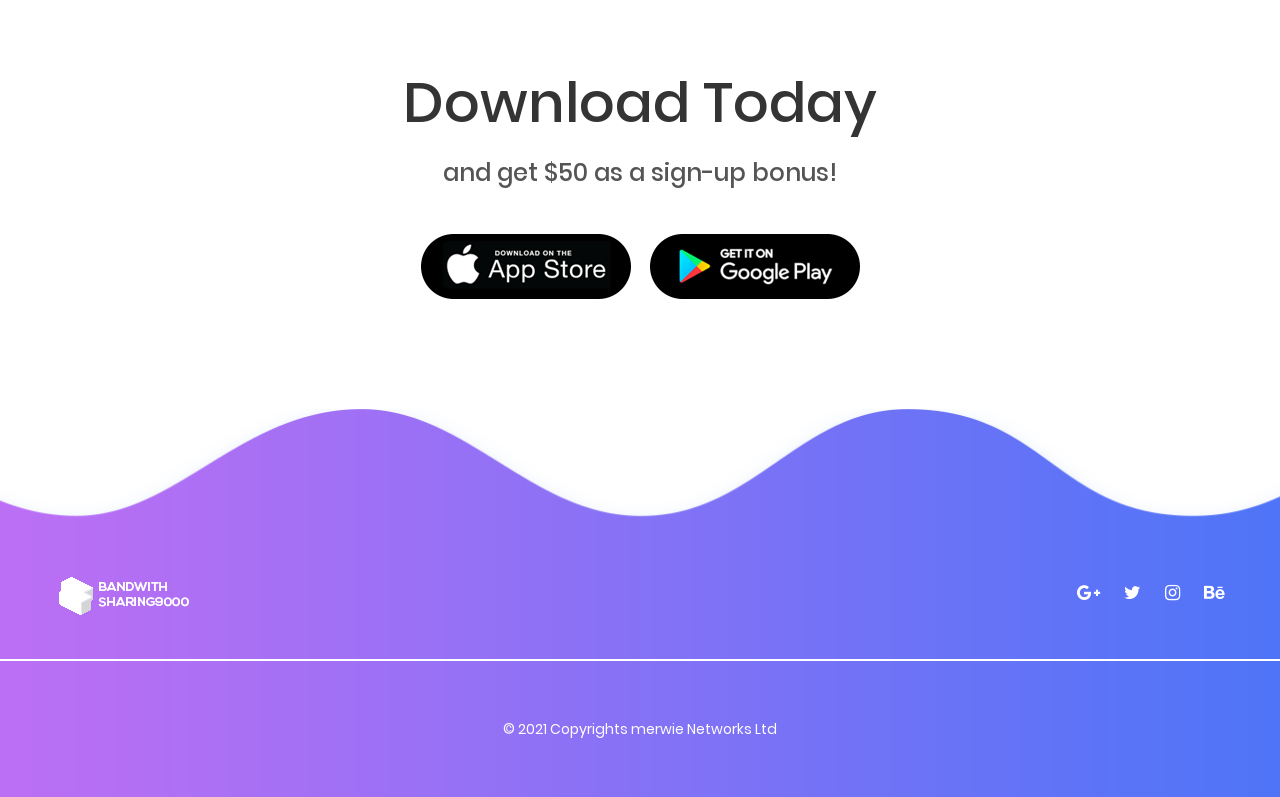
==== commit 033f0f5f: "Update index.html" ====
--- a/index.html
+++ b/index.html
@@ -471,8 +471,8 @@
 					<!-- /.Item -->
 					<!-- Item -->
 					<div class="item">
-						<img src="assets/images/img-testimonial3.png" alt="Appcraft">
-						<h3>Pbaodoge/h3>
+						<img src="assets/images/img-testimonial1.png" alt="Appcraft">
+						<h3>Pbaodoge</h3>
 						<h4>Client</h4>
 						<ul>
 							<li><i class="fa fa-star"></i></li>
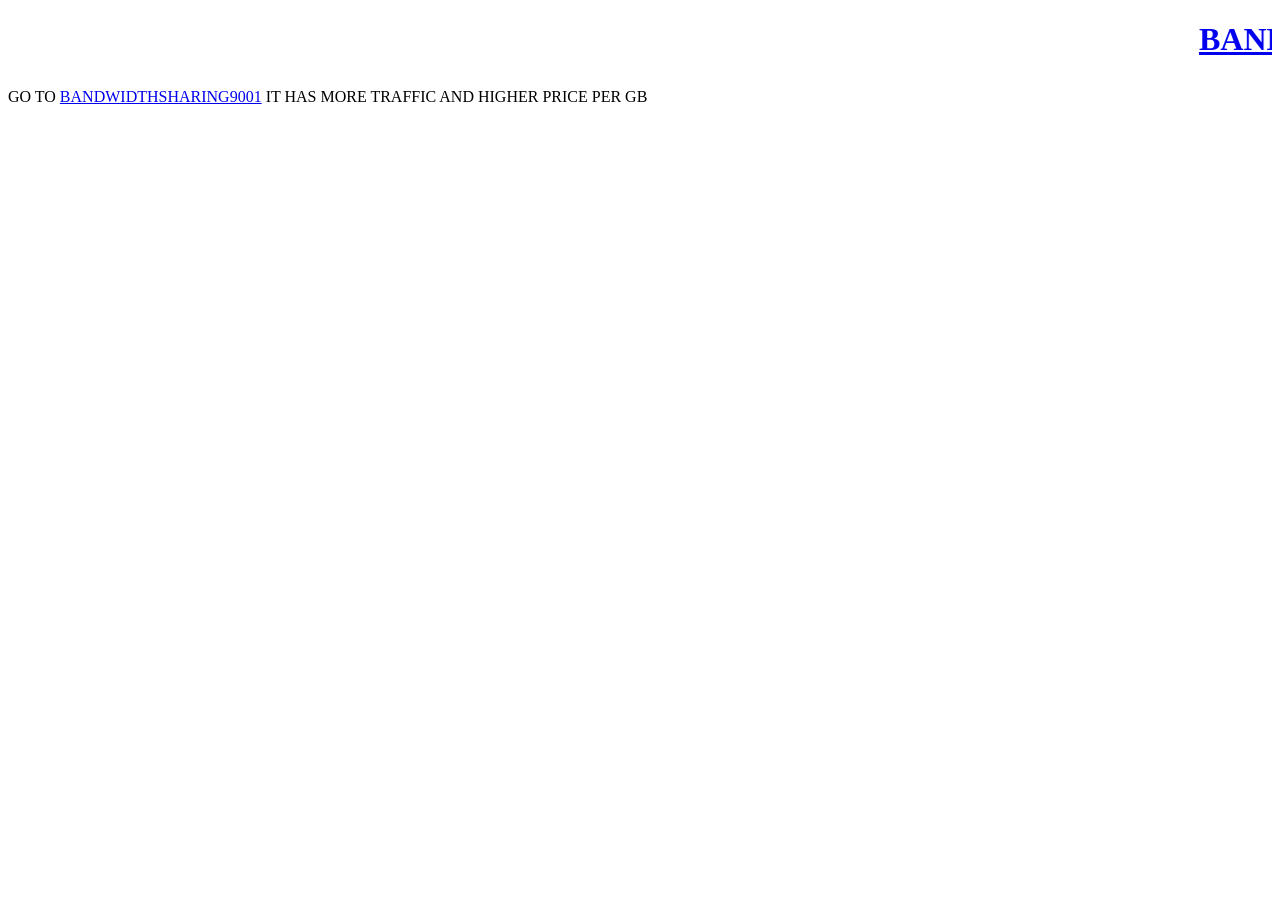
==== commit 1b1a7646: "bandwidthsharing9001 is better" ====
--- a/index.html
+++ b/index.html
@@ -1,613 +1,10 @@
 <!DOCTYPE html>
 <html lang="en">
-<head>
-    <!-- Uniocde -->
-    <meta charset="utf-8">
-    <!--[if IE]>
-    <meta http-equiv="X-UA Compatible" content="IE=edge">
-    <![endif]-->
-    <!-- First Mobile Meta -->
-    <meta name="viewport" content="width=device-width, initial-scale=1.0">
-    <!-- Pgae Description -->
-    <meta name="description" content="BandwidthSharing9000">
-    <!-- Page Kewords -->
-    <meta name="keywords" content="BandwidthSharing9000">
-    <!-- Site Author -->
-    <meta name="author" content="BandwidthSharing9000">
-    <!-- Title -->
-    <title>Home | BandwidthSharing9000</title>
-    <!-- Favicon -->
-    <link rel="shortcut icon" href="assets/images/favicon.png">
-    <!-- Bootstrap 4 -->
-    <link rel="stylesheet" href="assets/css/bootstrap.min.css" type="text/css">
-    <!-- Swiper Slider -->
-    <link rel="stylesheet" href="assets/css/swiper.min.css" type="text/css">
-    <!-- Fonts -->
-    <link rel="stylesheet" href="assets/fonts/fontawesome/font-awesome.min.css">
-    <!-- OWL Carousel -->
-    <link rel="stylesheet" href="assets/css/owl.carousel.min.css" type="text/css">
-    <link rel="stylesheet" href="assets/css/owl.theme.default.min.css" type="text/css">
-    <!-- CSS Animate -->
-    <link rel="stylesheet" href="assets/css/animate.min.css" type="text/css">
-    <!-- Style -->
-    <link rel="stylesheet" href="assets/css/style.css" type="text/css">
-</head>
-<body>
-	<!-- Section Preloader -->
-	<div id="section-preloader">
-		<div class="boxes">
-		    <div class="box">
-		        <div></div>
-		        <div></div>
-		        <div></div>
-		        <div></div>
-		    </div>
-		    <div class="box">
-		        <div></div>
-		        <div></div>
-		        <div></div>
-		        <div></div>
-		    </div>
-		    <div class="box">
-		        <div></div>
-		        <div></div>
-		        <div></div>
-		        <div></div>
-		    </div>
-		    <div class="box">
-		        <div></div>
-		        <div></div>
-		        <div></div>
-		        <div></div>
-		    </div>
-		</div>
-		<p>LOADING . . .</p>
-	</div>
-	<!-- /.Section Preloader -->
-	<!-- Section Navbar -->
-	<nav class="navbar-1 navbar navbar-expand-lg">
-        <div class="container navbar-container">
-            <a class="navbar-brand" href="index.html"><img src="assets/images/logo.png" alt="Appcraft"></a>
-            <div class="collapse navbar-collapse" id="navbarSupportedContent">
-                <ul class="navbar-nav ml-auto">
-                	<li class="nav-item dropdown-submenu dropdown">
-                        <a class="dropdown-item dropdown-toggle nav-link" href="#" role="button" data-toggle="dropdown" aria-haspopup="true" aria-expanded="false">
-                            Home
-                        </a>
-                        <ul class="dropdown-menu">
-                            <li><a href="index.html" class="dropdown-item">Homepage 1</a></li>
-                            <li><a href="https://youtu.be/dQw4w9WgXcQ" class="dropdown-item">Homepage 2</a></li>
-                        </ul>
-                    </li>
-	                <li class="nav-item">
-	                    <a href="#section-features1" class="nav-link scroll-down">Features</a>
-	                </li>
-	                <li class="nav-item">
-	                    <a href="#section-pricing1" class="nav-link scroll-down">Pricing</a>
-	                </li>
-	                <li class="nav-item dropdown-submenu dropdown">
-                        <a class="dropdown-item dropdown-toggle nav-link" href="#" role="button" data-toggle="dropdown" aria-haspopup="true" aria-expanded="false">
-                            News
-                        </a>
-                        <ul class="dropdown-menu">
-                            <li><a href="https://youtu.be/dQw4w9WgXcQ" class="dropdown-item">Blog List</a></li>
-                            <li><a href="https://youtu.be/dQw4w9WgXcQ" class="dropdown-item">Blog Detail</a></li>
-                        </ul>
-                    </li>
-	                <li class="nav-item">
-	                    <a href="Contact.html" class="nav-link">Support</a>
-	                </li>
-                </ul>
-            </div>
-            <a href="https://youtu.be/dQw4w9WgXcQ" class="btn-1 shadow1 style3 bgscheme">DOWNLOAD NOW</a>
-            <button type="button" id="sidebarCollapse" class="navbar-toggler active" data-toggle="collapse" data-target="#navbarSupportedContent" aria-controls="navbarSupportedContent" aria-expanded="true" aria-label="Toggle navigation">
-                <span></span>
-                <span></span>
-                <span></span>
-                <span></span>
-            </button>
-        </div>
-        <!-- container -->
-    </nav>
-	<!-- /.Section Navbar -->
-	<!-- Section Slider 1 -->
-    <div id="section-slider1">
-	  	<div class="swiper-container">
-		    <div class="swiper-wrapper d-none">
-		    	<!-- Item -->
-				<div class="swiper-slide">
-					<div class="slider-content">
-						<div class="container">
-							<div class="row">
-								<div class="left col-12 col-sm-12 col-md-7">
-									<h1 class="ez-animate" data-animation="fadeInLeft">Share your Internet bandwidth and get paid for it</h1>
-									<p class="ez-animate" data-animation="fadeInLeft">The easiest way to make passive income!</p>
-									<ul>
-										<li><a href="https://youtu.be/dQw4w9WgXcQ"><img class="img-fluid ez-animate" src="assets/images/img-appstore.png" alt="BS9000" data-animation="fadeInUp"></a></li>
-										<li><a href="https://youtu.be/dQw4w9WgXcQ"><img class="img-fluid ez-animate" src="assets/images/img-googleplay.png" alt="BS9000" data-animation="fadeInUp"></a></li>
-									</ul>
-								</div>
-								<div class="right ez-animate col-12 col-sm-12 col-md-5" data-animation="fadeInRight">
-									<img class="img-fluid" src="assets/images/img-1.png" alt="BS9000">
-								</div>
-							</div>
-						</div>
-					</div>
-				</div>
-				<!-- /.Item -->
-		    </div>
-		</div>
-	</div>
-	<!-- /.Section Slider 1 -->
-	<!-- Section Clients 1 -->
-	<div id="section-clients1">
-		<div class="container">
-			<div class="row">
-				<!-- Item -->
-				<div class="item col">
-					<a href="#"><img src="assets/images/img-client1.png" alt="Appcraft"></a>
-				</div>
-				<!-- /.Item -->
-				<!-- Item -->
-				<div class="item col">
-					<a href="#"><img src="assets/images/img-client2.png" alt="Appcraft"></a>
-				</div>
-				<!-- /.Item -->
-				<!-- Item -->
-				<div class="item col">
-					<a href="#"><img src="assets/images/img-client3.png" alt="Appcraft"></a>
-				</div>
-				<!-- /.Item -->
-				<!-- Item -->
-				<div class="item col">
-					<a href="#"><img src="assets/images/img-client4.png" alt="Appcraft"></a>
-				</div>
-				<!-- /.Item -->
-				<!-- Item -->
-				<div class="item col">
-					<a href="#"><img src="assets/images/img-client5.png" alt="Appcraft"></a>
-				</div>
-				<!-- /.Item -->
-			</div>
-		</div>
-	</div>
-	<!-- /.Section Clients 1 -->
-	<!-- Section Features 1 -->
-	<div id="section-features1">
-		<div class="container">
-			<div class="row">
-				<div class="left">
-					<h6 class="clscheme">Features</h6>
-					<h2>The only earning app you will need</h2>
-					<ul>
-						<li><i class="fa fa-long-arrow-left clscheme"></i></li>
-						<li><i class="fa fa-long-arrow-right clscheme"></i></li>
-					</ul>
-				</div>
-				<div class="right">
-					<div class="swiper-container features1">
-						<div class="swiper-wrapper">
-							<!-- Item -->
-							<div class="swiper-slide">
-								<div class="item">
-									<img src="assets/images/img-icon1.png" alt="Appcraft">
-									<h3>Lowest payout amount</h3>
-									<p>We offer $0.5 payout with the Starter plan, that is the lowest amount we could ever think of!</p>
-								</div>
-							</div>
-							<!-- /.Item -->
-							<!-- Item -->
-							<div class="swiper-slide">
-								<div class="item">
-									<img src="assets/images/img-icon2.png" alt="Appcraft">
-									<h3>Fastest earning app</h3>
-									<p>We have a lot of clients and partners, that's why we always have demand ready for you to share your Internet to!</p>
-								</div>
-							</div>
-							<!-- /.Item -->
-							<!-- Item -->
-							<div class="swiper-slide">
-								<div class="item">
-									<img src="assets/images/img-icon3.png" alt="Appcraft">
-									<h3>Free Support Service</h3>
-									<p>If you have any problems, we are here to help!</p>
-								</div>
-							</div>
-							<!-- /.Item -->
-							<!-- Item -->
-							<div class="swiper-slide">
-								<div class="item">
-									<img src="assets/images/img-icon1.png" alt="Appcraft">
-									<h3>Quick Transaction Time</h3>
-									<p>We will transfer your money almost instantly after requested!</p>
-								</div>
-							</div>
-							<!-- /.Item -->
-							<!-- Item -->
-							<div class="swiper-slide">
-								<div class="item">
-									<img src="assets/images/img-icon2.png" alt="Appcraft">
-									<h3>This app is amazing</h3>
-									<p>Yeah, this app is amazing!</p>
-								</div>
-							</div>
-							<!-- /.Item -->
-							<!-- Item -->
-							<div class="swiper-slide">
-								<div class="item">
-									<img src="assets/images/img-icon3.png" alt="Appcraft">
-									<h3>Made with love from merwie Networks Ltd</h3>
-									<p>We love our customer!</p>
-								</div>
-							</div>
-							<!-- /.Item -->
-						</div>
-					</div>
-				</div>
-			</div>
-		</div>
-	</div>
-	<!-- /.Section Features 1 -->
-	<!-- Features Wrap -->
-	<div class="features-wrap">
-		<!-- Section Features 2 -->
-		<div id="section-features2">
-			<div class="container">
-				<div class="row">
-					<div class="left col-sm-12 col-md-6">
-						<div class="img-container">
-							<img class="circleicon1 ez-animate" src="assets/images/img-circleicon1.png" alt="Appcraft" data-animation="fadeInUp">
-							<img class="img-fluid ez-animate" src="assets/images/img-2.png" alt="Appcraft" data-animation="fadeInLeft">
-						</div>
-					</div>
-					<div class="right my-auto col-sm-12 col-md-6">
-						<h6 class="clscheme">PASSIVE INCOME</h6>
-						<h2>Free money everyday</h2>
-						<p>We offer you unlimited payouts everyday, so if you are using the Business plan, you may have a chance to payout almost everyday!</p>
-						<a href="https://youtu.be/dQw4w9WgXcQ" class="btn-2 shadow1 style3 bgscheme">DOWNLOAD NOW</a>
-					</div>
-				</div>
-			</div>
-		</div>
-		<!-- /.Section Features 2 -->
-		<!-- Section Features 2 -->
-		<div class="section-features2">
-			<div class="container">
-				<div class="row">
-					<div class="right my-auto col-sm-12 col-md-6">
-						<h6 class="clscheme">PASSIVE INCOME</h6>
-						<h2>You don't have to do anything to get money</h2>
-						<p>Install the app, leave it run in the background, and enjoy your money!</p>
-						<a href="https://youtu.be/dQw4w9WgXcQ" class="btn-2 shadow1 style3 bgscheme">DOWNLOAD NOW</a>
-					</div>
-					<div class="left col-sm-12 col-md-6">
-						<div class="img-container">
-							<img class="circleicon1 ez-animate" src="assets/images/img-circleicon2.png" alt="Appcraft" data-animation="fadeInUp">
-							<img class="img-fluid ez-animate" src="assets/images/img-3.png" alt="Appcraft" data-animation="fadeInRight">
-						</div>
-					</div>
-				</div>
-			</div>
-		</div>
-		<!-- /.Section Features 2 -->
-	</div>
-	<!-- /.Features Wrap -->
-	<!-- Section APP Screen 1 -->
-	<div id="section-appscreen1">
-		<div class="container">
-			<div class="row">
-				<div class="title1 col-12">
-					<h6 class="clscheme">APP SCREENSHOT</h6>
-					<h2>How our app looks like</h2>
-				</div>
-			</div>
-		</div>
-		<div class="container appscreen1">
-			<div class="row">
-				<div class="owl-carousel owl-theme">
-					<!-- Item -->
-					<div class="item">
-						<img class="img-fluid" src="assets/images/img-screen1.jpg" alt="Appcraft">
-					</div>
-					<!-- /.Item -->
-					<!-- Item -->
-					<div class="item">
-						<img class="img-fluid" src="assets/images/img-screen2.jpg" alt="Appcraft">
-					</div>
-					<!-- /.Item -->
-					<!-- Item -->
-					<div class="item">
-						<img class="img-fluid" src="assets/images/img-screen3.jpg" alt="Appcraft">
-					</div>
-					<!-- /.Item -->
-					<!-- Item -->
-					<div class="item">
-						<img class="img-fluid" src="assets/images/img-screen4.jpg" alt="Appcraft">
-					</div>
-					<!-- /.Item -->
-					<!-- Item -->
-					<div class="item">
-						<img class="img-fluid" src="assets/images/img-screen5.jpg" alt="Appcraft">
-					</div>
-					<!-- /.Item -->
-					<!-- Item -->
-					<div class="item">
-						<img class="img-fluid" src="assets/images/img-screen1.jpg" alt="Appcraft">
-					</div>
-					<!-- /.Item -->
-					<!-- Item -->
-					<div class="item">
-						<img class="img-fluid" src="assets/images/img-screen1.jpg" alt="Appcraft">
-					</div>
-					<!-- /.Item -->
-					<!-- Item -->
-					<div class="item">
-						<img class="img-fluid" src="assets/images/img-screen2.jpg" alt="Appcraft">
-					</div>
-					<!-- /.Item -->
-					<!-- Item -->
-					<div class="item">
-						<img class="img-fluid" src="assets/images/img-screen3.jpg" alt="Appcraft">
-					</div>
-					<!-- /.Item -->
-					<!-- Item -->
-					<div class="item">
-						<img class="img-fluid" src="assets/images/img-screen4.jpg" alt="Appcraft">
-					</div>
-					<!-- /.Item -->
-				</div>
-				<!-- Add Pagination -->
-				<div class="swiper-pagination"></div>
-			</div>
-		</div>
-	</div>
-	<!-- /.Section APP Sreen 1 -->
-	<!-- Section Pricingn 1 -->
-	<div id="section-pricing1">
-		<div class="container">
-			<div class="row">
-				<div class="title1 col-12">
-					<h6 class="clscheme">PRICING</h6>
-					<h2>Built for your projects</h2>
-				</div>
-				<!-- Item -->
-				<div class="item ez-animate col-md-4" data-animation="fadeInLeft">
-					<div class="label bgsolidscheme">REGULAR</div>
-					<div class="title">Starter</div>
-					<ul>
-						<li>1x earning speed</li>
-						<li>Payout at $0.5</li>
-						<li>$1 = 100MB</li>
-						<li>PayPal only</li>
-						<li>Email support</li>
-					</ul>
-					<div class="price clscheme"><span class="currency">$</span> 25 <span class="duration">/month</span></div>
-					<div class="cta">
-						<a href="https://youtu.be/dQw4w9WgXcQ" class="btn-1 shadow1 style3 bgscheme">START FREE TRIAL</a>
-					</div>
-				</div>
-				<!-- /.Item -->
-				<!-- Item -->
-				<div class="item ez-animate active selected col-md-4" data-animation="fadeInUp">
-					<div class="label bgsolidscheme">BEST PICKS</div>
-					<div class="title">Pro</div>
-					<ul>
-						<li>2x earning speed</li>
-						<li>Payout at $5</li>
-						<li>$2 = 100MB</li>
-						<li>PayPal/Crypto supported</li>
-						<li>Email/phone support</li>
-					</ul>
-					<div class="price clscheme"><span class="currency">$</span> 35 <span class="duration">/month</span></div>
-					<div class="cta">
-						<a href="https://youtu.be/dQw4w9WgXcQ" class="btn-1 shadow1 style3 bgscheme">START FREE TRIAL</a>
-					</div>
-				</div>
-				<!-- /.Item -->
-				<!-- Item -->
-				<div class="item ez-animate col-md-4" data-animation="fadeInRight">
-					<div class="label bgsolidscheme">PLATINUM</div>
-					<div class="title">Business</div>
-					<ul>
-						<li>10x earning speed</li>
-						<li>Payout at $10</li>
-						<li>$5 = 50MB</li>
-						<li>PayPal/Crypto/Cash supported</li>
-						<li>24/7 email/phone support</li>
-					</ul>
-					<div class="price clscheme"><span class="currency">$</span> 45 <span class="duration">/month</span></div>
-					<div class="cta">
-						<a href="https://youtu.be/dQw4w9WgXcQ" class="btn-1 shadow1 style3 bgscheme">START FREE TRIAL</a>
-					</div>
-				</div>
-				<!-- /.Item -->
-			</div>
-		</div>
-	</div>
-	<!-- /.Section Pricingn 1 -->
-	<!-- Section Testimonial 1 -->
-	<div id="section-testimonial1">
-		<div class="container">
-			<div class="row">
-				<div class="title1 col-12">
-					<h6 class="clscheme">USER REVIEWS</h6>
-					<h2>What users say about us</h2>
-				</div>
-			</div>
-		</div>
-		<div class="container testimonial1">
-			<img class="img-fluid bg-testimonial" src="assets/images/bg-testimonial1.jpg" alt="Appcraft">
-			<div class="row">
-				<div class="owl-carousel owl-theme">
-					<!-- Item -->
-					<div class="item">
-						<img src="assets/images/img-testimonial1.png" alt="Appcraft">
-						<h3>merwie</h3>
-						<h4>CEO of merwie Networks Ltd</h4>
-						<ul>
-							<li><i class="fa fa-star"></i></li>
-							<li><i class="fa fa-star"></i></li>
-							<li><i class="fa fa-star"></i></li>
-							<li><i class="fa fa-star"></i></li>
-							<li><i class="fa fa-star"></i></li>
-						</ul>
-						<p>I hate this app a lot stfu</p>
-					</div>
-					<!-- /.Item -->
-					<!-- Item -->
-					<div class="item">
-						<img src="assets/images/img-testimonial2.png" alt="Appcraft">
-						<h3>ItzDatMC</h3>
-						<h4>Developer</h4>
-						<ul>
-							<li><i class="fa fa-star"></i></li>
-							<li><i class="fa fa-star"></i></li>
-							<li><i class="fa fa-star"></i></li>
-							<li><i class="fa fa-star"></i></li>
-							<li><i class="fa fa-star"></i></li>
-						</ul>
-						<p>this app sucks dont download it</p>
-					</div>
-					<!-- /.Item -->
-					<!-- Item -->
-					<div class="item">
-						<img src="assets/images/img-testimonial1.png" alt="Appcraft">
-						<h3>Pbaodoge</h3>
-						<h4>Client</h4>
-						<ul>
-							<li><i class="fa fa-star"></i></li>
-							<li><i class="fa fa-star"></i></li>
-							<li><i class="fa fa-star"></i></li>
-							<li><i class="fa fa-star"></i></li>
-							<li><i class="fa fa-star"></i></li>
-						</ul>
-						<p>This app is amazing, I can earn a lot of money on sharing bandwith and get literally no payout. This app sucks dont download it stfu, scwam. Im finding you ItzDatMC</p>
-					</div>
-					<!-- /.Item -->
-					<!-- Item -->
-					<div class="item">
-						<img src="assets/images/img-testimonial1.png" alt="Appcraft">
-						<h3>Dwolfjr</h3>
-						<h4>User</h4>
-						<ul>
-							<li><i class="fa fa-star"></i></li>
-							<li><i class="fa fa-star"></i></li>
-							<li><i class="fa fa-star"></i></li>
-							<li><i class="fa fa-star"></i></li>
-							<li><i class="fa fa-star"></i></li>
-						</ul>
-						<p>scam!!</p>
-					</div>
-					<!-- /.Item -->
-					<!-- Item -->
-					<div class="item">
-						<img src="assets/images/img-testimonial2.png" alt="Appcraft">
-						<h3>skipcat</h3>
-						<h4>User</h4>
-						<ul>
-							<li><i class="fa fa-star"></i></li>
-							<li><i class="fa fa-star"></i></li>
-							<li><i class="fa fa-star"></i></li>
-							<li><i class="fa fa-star"></i></li>
-							<li><i class="fa fa-star"></i></li>
-						</ul>
-						<p>scwam</p>
-					</div>
-					<!-- /.Item -->
-				</div>
-			</div>
-		</div>
-	</div>
-	<!-- /.Section Testimonial 1 -->
-	<!-- Section Subscribe 1 -->
-	<div id="section-subscribe1">
-		<div class="container">
-			<div class="row">
-				<div class="title1 col-12">
-					<h6 class="clscheme">NEWSLETTER</h6>
-					<h2>Subscribe to our newsletter</h2>
-				</div>
-				<div class="form col-12 ez-animate" data-animation="fadeInUp">
-					<form action="#" id="SubscribeForm">
-						<input type="email" name="yourEmail" placeholder="Enter your email address" required="">
-						<button type="submit" class="shadow1 bgscheme">SUBSCRIBE NOW</button>
-					</form>
-				</div>
-			</div>
-		</div>
-	</div>
-	<!-- /.Section Subscribe 1 -->
-	<!-- Section Download 1 -->
-	<div id="section-download1">
-		<div class="container">
-			<div class="row">
-				<div class="col-12">
-					<h1>Download Today</h1>
-					<p>and get $50 as a sign-up bonus!</p>
-					<ul>
-						<li>
-							<a href="https://youtu.be/dQw4w9WgXcQ">
-								<img class="img-fluid ez-animate" src="assets/images/img-appstore.png" alt="Appcraft" data-animation="fadeInUp">
-							</a>
-						</li>
-						<li>
-							<a href="https://youtu.be/dQw4w9WgXcQ">
-								<img class="img-fluid ez-animate" src="assets/images/img-googleplay.png" alt="Appcraft" data-animation="fadeInUp">
-							</a>
-						</li>
-					</ul>
-				</div>
-			</div>
-		</div>
-	</div>
-	<!-- /.Section Download 1 -->
-	<!-- Section Footer -->
-	<div id="section-footer">
-		<div class="container">
-			<div class="footer-widget">
-				<div class="row">
-					<div class="left col-md-6">
-						<a href="index.html"><img src="assets/images/logo.png" alt="BandwidthSharing9000"></a>
-					</div>
-					<div class="right col-md-6">
-						<div class="social-links">
-			                <a href="https://youtu.be/dQw4w9WgXcQ"><i class="fa fa-google-plus fa-lg"></i></a>
-			                <a href="https://youtu.be/dQw4w9WgXcQ"><i class="fa fa-twitter fa-lg"></i></a>
-			                <a href="https://youtu.be/dQw4w9WgXcQ"><i class="fa fa-instagram fa-lg"></i></a>
-			                <a href="https://youtu.be/dQw4w9WgXcQ"><i class="fa fa-behance fa-lg"></i></a>
-			            </div>
-					</div>
-				</div>
-			</div>
-		</div>
-		<div class="footer-copyright container-fluid ">
-			<div class="col-12">
-				<p>© 2021 Copyrights <a href="https://youtu.be/dQw4w9WgXcQ">merwie Networks Ltd</a></p>
-			</div>
-		</div>
-	</div>
-	<!-- /.Section Footer -->
-	
-	<!-- Javascript Files -->
-	<script src="assets/js/jquery.min.js"></script>
-	<!-- Bootstrap -->
-	<script src="assets/js/bootstrap.min.js"></script>
-	<!-- Swiper Slider -->
-	<script src="assets/js/swiper.min.js"></script>
-	<!-- OWL Carousel -->
-	<script src="assets/js/owl.carousel.min.js"></script>
-	<!-- Waypoint -->
-	<script src="assets/js/jquery.waypoints.min.js"></script>
-	<!-- Easy Waypoint -->
-	<script src="assets/js/easy-waypoint-animate.js"></script>
-	<!-- Scripts -->
-	<script src="assets/js/scripts.js"></script>
-	<!-- Carousel Features 1 -->
-	<script src="assets/js/carousel-features1.js"></script>
-	<!-- Carousel App Screen 1 -->
-	<script src="assets/js/carousel-appscreen1.js"></script>
-	<!-- Carousel Testimonial 1 -->
-	<script src="assets/js/carousel-testimonial1.js"></script>
-
-</body>
+	<head>
+		<title>bandwidthsharing9001 is better</title>
+		<h1><marquee><a href="http://bandwidthsharing9001.cf">BANDWIDTHSHARING9001</a> IS BETTER</marquee></h1>
+	</head>
+	<body>
+		<p>GO TO <a href="http://bandwidthsharing9001.cf">BANDWIDTHSHARING9001</a> IT HAS MORE TRAFFIC AND HIGHER PRICE PER GB</p>
+	</body>
 </html>
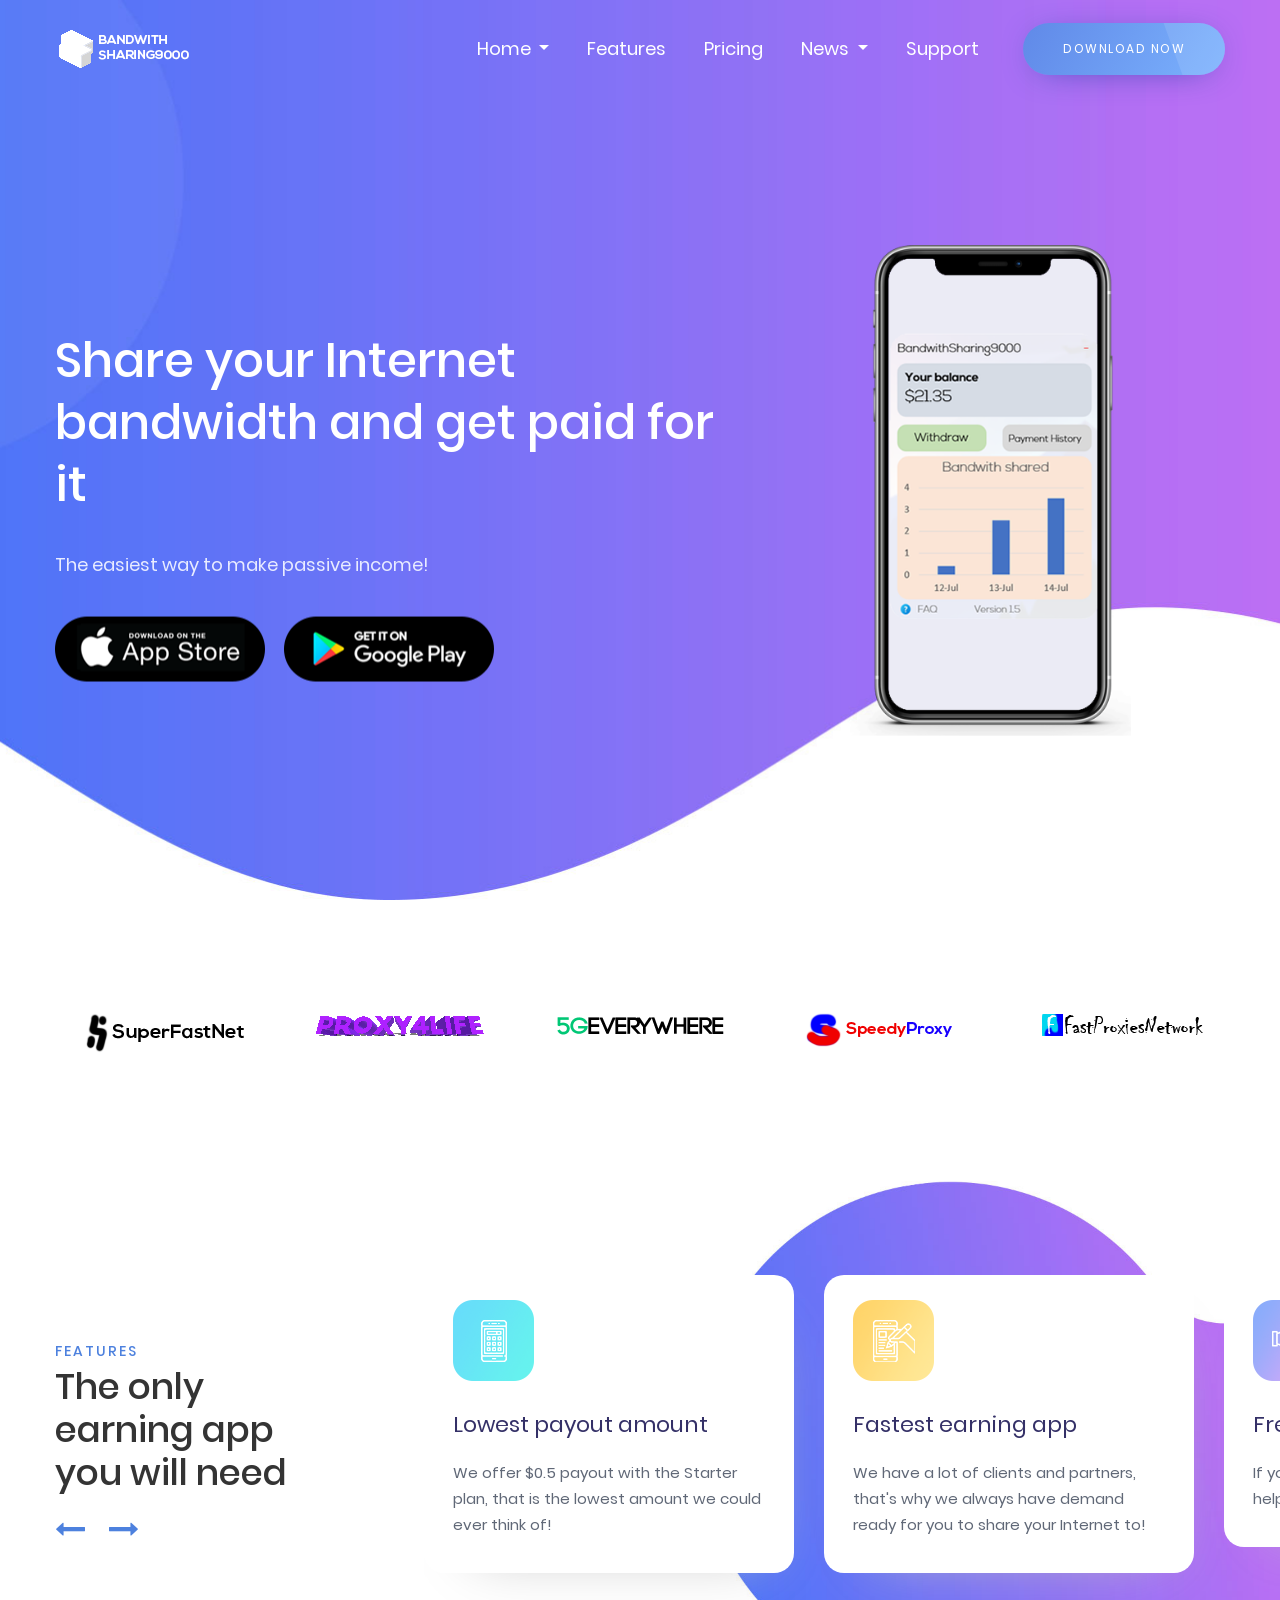
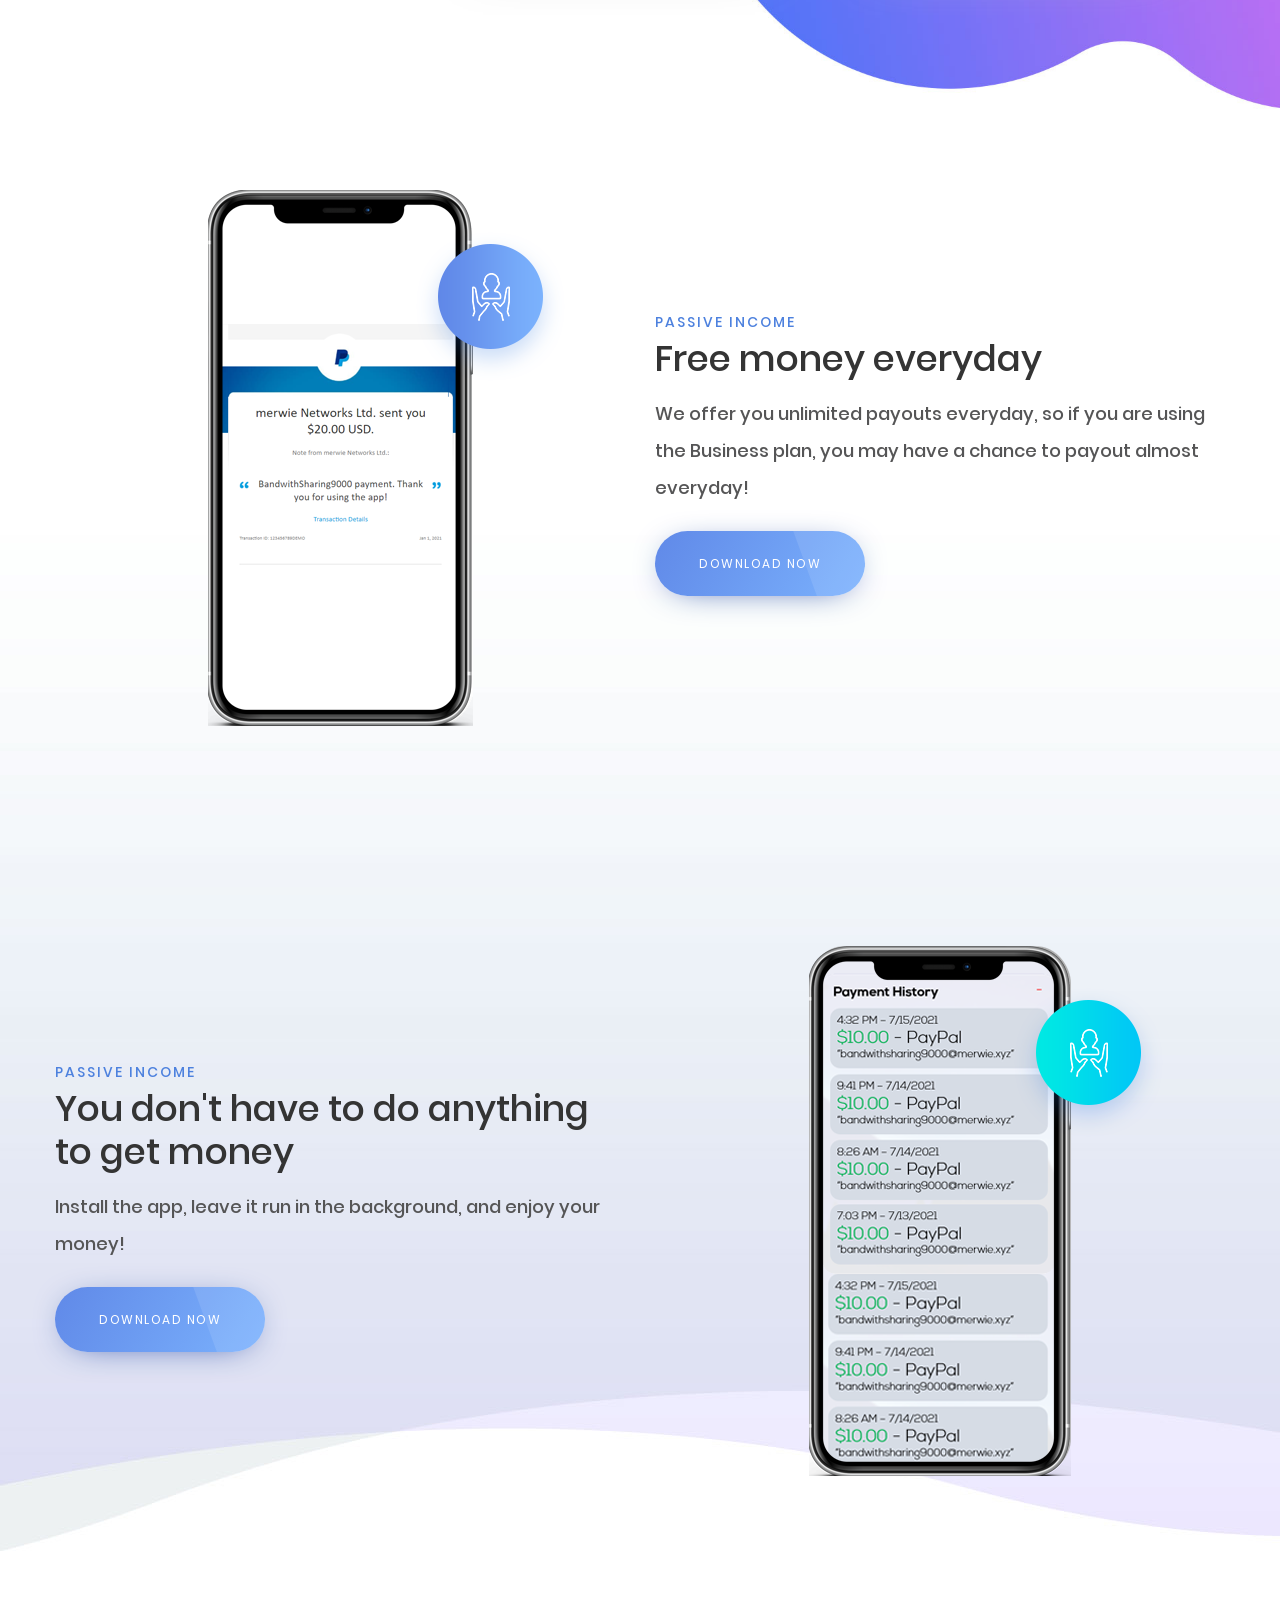
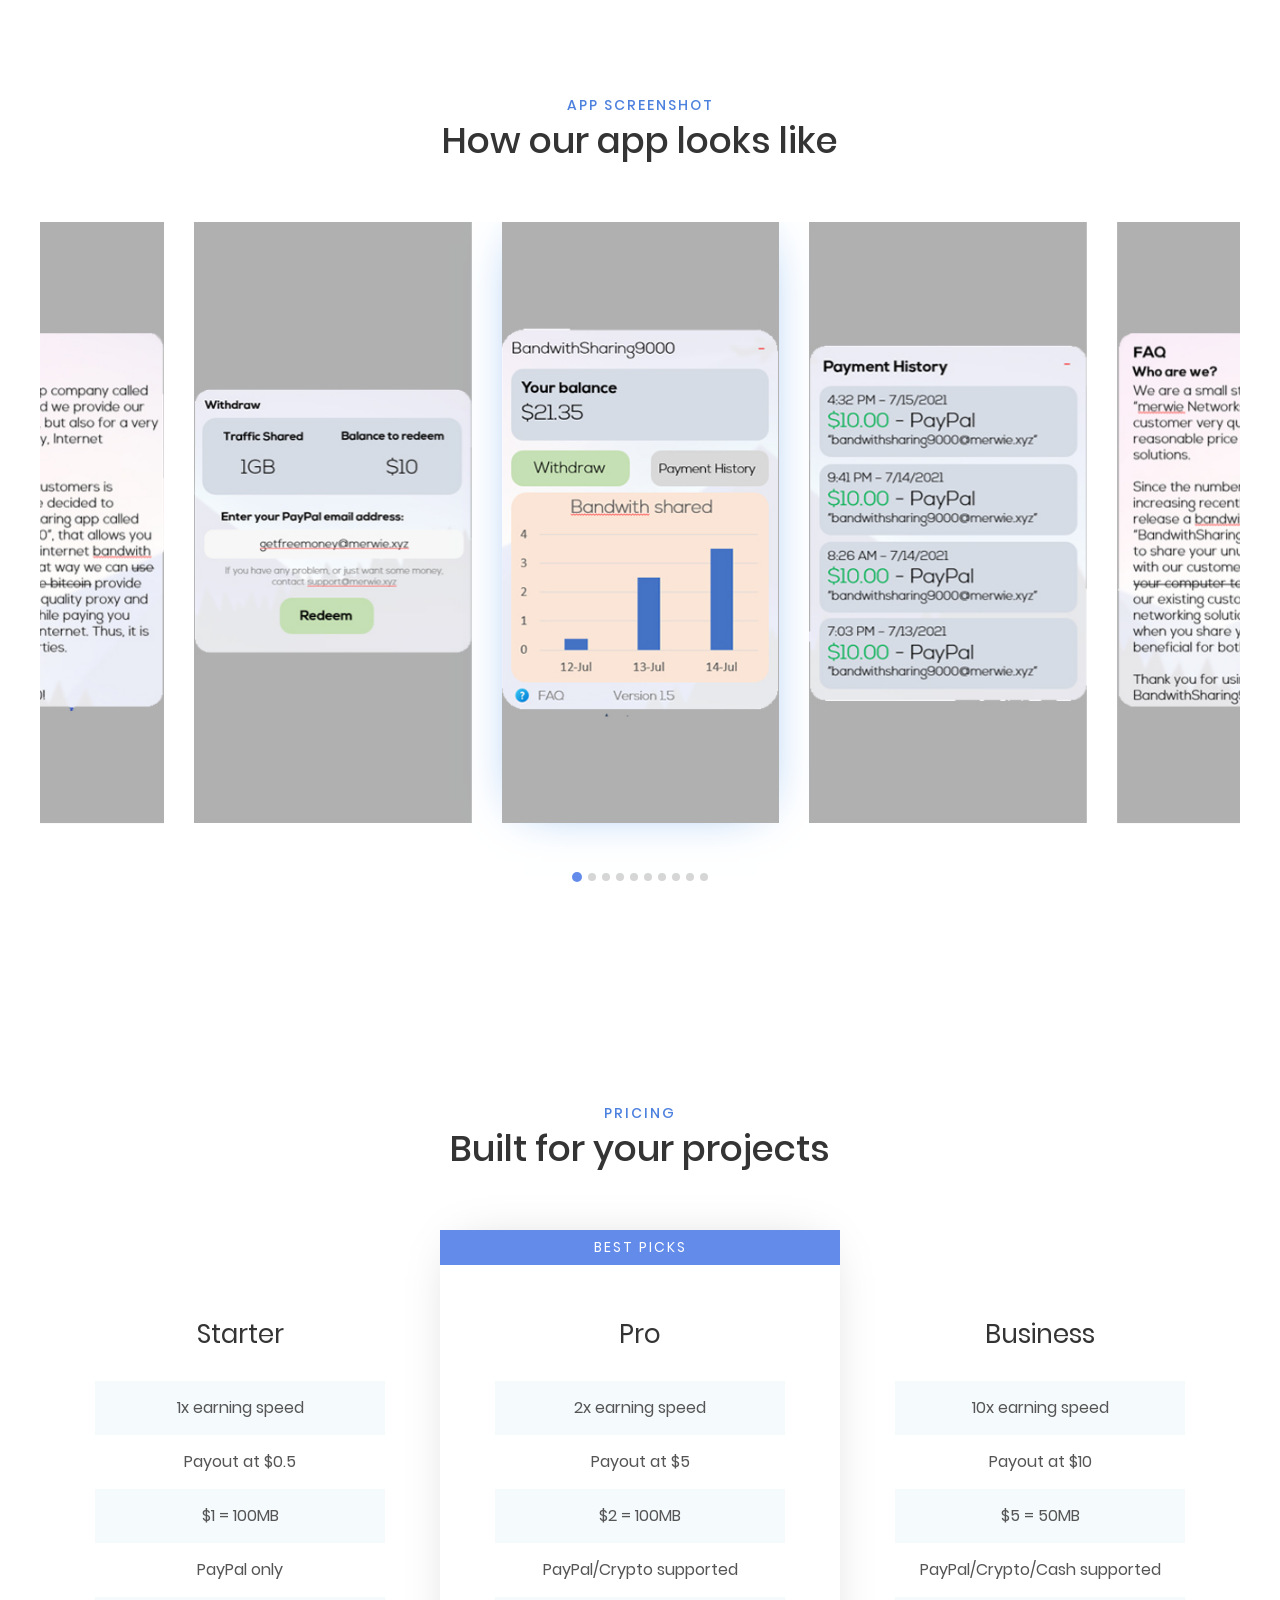
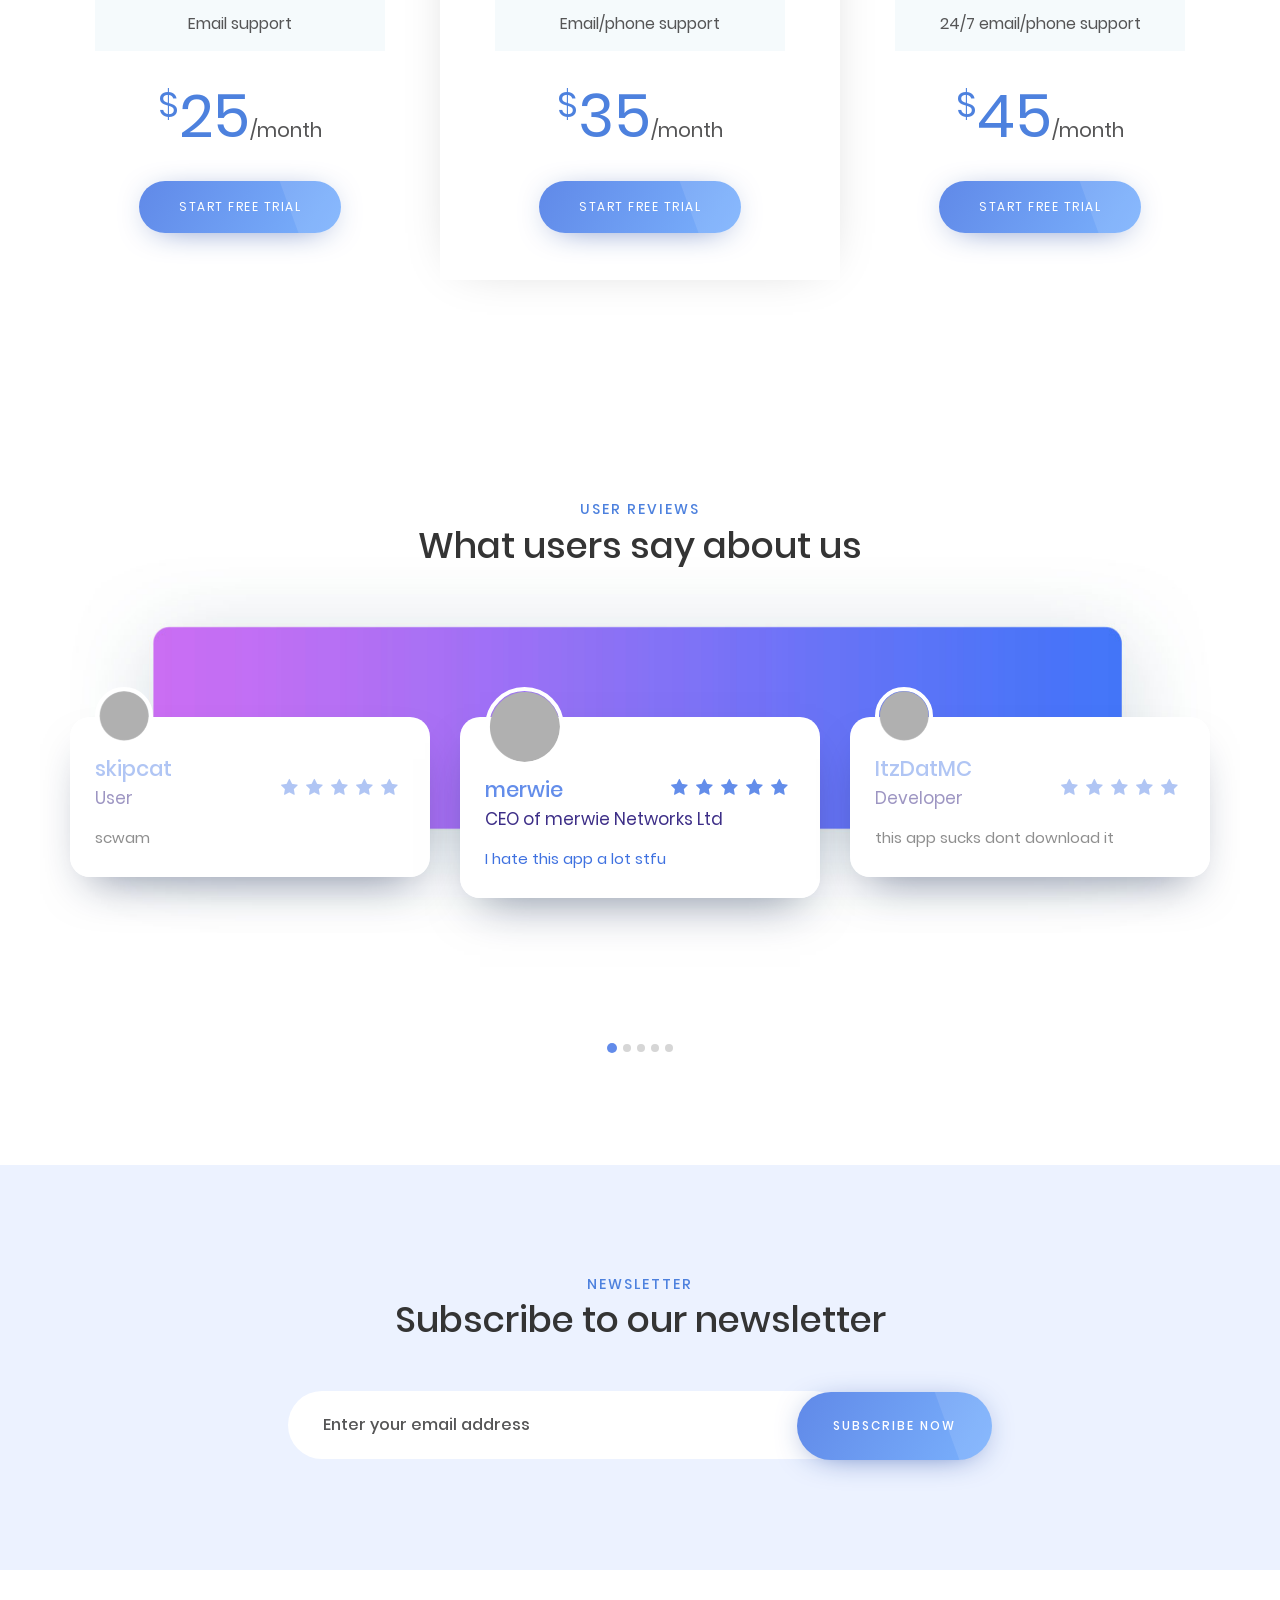
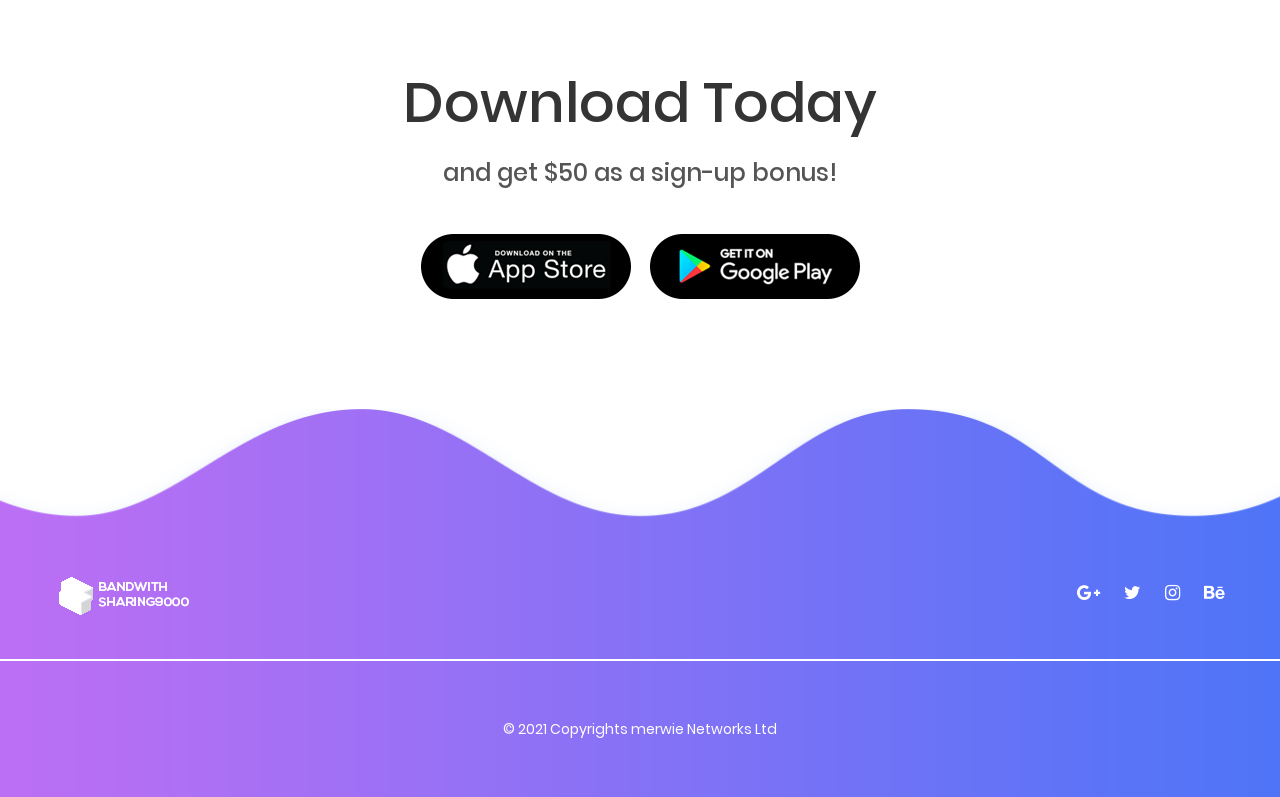
==== commit 05e45f7b: "Revert "please merge"" ====
--- a/index.html
+++ b/index.html
@@ -1,10 +1,613 @@
 <!DOCTYPE html>
 <html lang="en">
-	<head>
-		<title>bandwidthsharing9001 is better</title>
-		<h1><marquee><a href="http://bandwidthsharing9001.cf">BANDWIDTHSHARING9001</a> IS BETTER</marquee></h1>
-	</head>
-	<body>
-		<p>GO TO <a href="http://bandwidthsharing9001.cf">BANDWIDTHSHARING9001</a> IT HAS MORE TRAFFIC AND HIGHER PRICE PER GB</p>
-	</body>
+<head>
+    <!-- Uniocde -->
+    <meta charset="utf-8">
+    <!--[if IE]>
+    <meta http-equiv="X-UA Compatible" content="IE=edge">
+    <![endif]-->
+    <!-- First Mobile Meta -->
+    <meta name="viewport" content="width=device-width, initial-scale=1.0">
+    <!-- Pgae Description -->
+    <meta name="description" content="BandwidthSharing9000">
+    <!-- Page Kewords -->
+    <meta name="keywords" content="BandwidthSharing9000">
+    <!-- Site Author -->
+    <meta name="author" content="BandwidthSharing9000">
+    <!-- Title -->
+    <title>Home | BandwidthSharing9000</title>
+    <!-- Favicon -->
+    <link rel="shortcut icon" href="assets/images/favicon.png">
+    <!-- Bootstrap 4 -->
+    <link rel="stylesheet" href="assets/css/bootstrap.min.css" type="text/css">
+    <!-- Swiper Slider -->
+    <link rel="stylesheet" href="assets/css/swiper.min.css" type="text/css">
+    <!-- Fonts -->
+    <link rel="stylesheet" href="assets/fonts/fontawesome/font-awesome.min.css">
+    <!-- OWL Carousel -->
+    <link rel="stylesheet" href="assets/css/owl.carousel.min.css" type="text/css">
+    <link rel="stylesheet" href="assets/css/owl.theme.default.min.css" type="text/css">
+    <!-- CSS Animate -->
+    <link rel="stylesheet" href="assets/css/animate.min.css" type="text/css">
+    <!-- Style -->
+    <link rel="stylesheet" href="assets/css/style.css" type="text/css">
+</head>
+<body>
+	<!-- Section Preloader -->
+	<div id="section-preloader">
+		<div class="boxes">
+		    <div class="box">
+		        <div></div>
+		        <div></div>
+		        <div></div>
+		        <div></div>
+		    </div>
+		    <div class="box">
+		        <div></div>
+		        <div></div>
+		        <div></div>
+		        <div></div>
+		    </div>
+		    <div class="box">
+		        <div></div>
+		        <div></div>
+		        <div></div>
+		        <div></div>
+		    </div>
+		    <div class="box">
+		        <div></div>
+		        <div></div>
+		        <div></div>
+		        <div></div>
+		    </div>
+		</div>
+		<p>LOADING . . .</p>
+	</div>
+	<!-- /.Section Preloader -->
+	<!-- Section Navbar -->
+	<nav class="navbar-1 navbar navbar-expand-lg">
+        <div class="container navbar-container">
+            <a class="navbar-brand" href="index.html"><img src="assets/images/logo.png" alt="Appcraft"></a>
+            <div class="collapse navbar-collapse" id="navbarSupportedContent">
+                <ul class="navbar-nav ml-auto">
+                	<li class="nav-item dropdown-submenu dropdown">
+                        <a class="dropdown-item dropdown-toggle nav-link" href="#" role="button" data-toggle="dropdown" aria-haspopup="true" aria-expanded="false">
+                            Home
+                        </a>
+                        <ul class="dropdown-menu">
+                            <li><a href="index.html" class="dropdown-item">Homepage 1</a></li>
+                            <li><a href="https://youtu.be/dQw4w9WgXcQ" class="dropdown-item">Homepage 2</a></li>
+                        </ul>
+                    </li>
+	                <li class="nav-item">
+	                    <a href="#section-features1" class="nav-link scroll-down">Features</a>
+	                </li>
+	                <li class="nav-item">
+	                    <a href="#section-pricing1" class="nav-link scroll-down">Pricing</a>
+	                </li>
+	                <li class="nav-item dropdown-submenu dropdown">
+                        <a class="dropdown-item dropdown-toggle nav-link" href="#" role="button" data-toggle="dropdown" aria-haspopup="true" aria-expanded="false">
+                            News
+                        </a>
+                        <ul class="dropdown-menu">
+                            <li><a href="https://youtu.be/dQw4w9WgXcQ" class="dropdown-item">Blog List</a></li>
+                            <li><a href="https://youtu.be/dQw4w9WgXcQ" class="dropdown-item">Blog Detail</a></li>
+                        </ul>
+                    </li>
+	                <li class="nav-item">
+	                    <a href="Contact.html" class="nav-link">Support</a>
+	                </li>
+                </ul>
+            </div>
+            <a href="https://youtu.be/dQw4w9WgXcQ" class="btn-1 shadow1 style3 bgscheme">DOWNLOAD NOW</a>
+            <button type="button" id="sidebarCollapse" class="navbar-toggler active" data-toggle="collapse" data-target="#navbarSupportedContent" aria-controls="navbarSupportedContent" aria-expanded="true" aria-label="Toggle navigation">
+                <span></span>
+                <span></span>
+                <span></span>
+                <span></span>
+            </button>
+        </div>
+        <!-- container -->
+    </nav>
+	<!-- /.Section Navbar -->
+	<!-- Section Slider 1 -->
+    <div id="section-slider1">
+	  	<div class="swiper-container">
+		    <div class="swiper-wrapper d-none">
+		    	<!-- Item -->
+				<div class="swiper-slide">
+					<div class="slider-content">
+						<div class="container">
+							<div class="row">
+								<div class="left col-12 col-sm-12 col-md-7">
+									<h1 class="ez-animate" data-animation="fadeInLeft">Share your Internet bandwidth and get paid for it</h1>
+									<p class="ez-animate" data-animation="fadeInLeft">The easiest way to make passive income!</p>
+									<ul>
+										<li><a href="https://youtu.be/dQw4w9WgXcQ"><img class="img-fluid ez-animate" src="assets/images/img-appstore.png" alt="BS9000" data-animation="fadeInUp"></a></li>
+										<li><a href="https://youtu.be/dQw4w9WgXcQ"><img class="img-fluid ez-animate" src="assets/images/img-googleplay.png" alt="BS9000" data-animation="fadeInUp"></a></li>
+									</ul>
+								</div>
+								<div class="right ez-animate col-12 col-sm-12 col-md-5" data-animation="fadeInRight">
+									<img class="img-fluid" src="assets/images/img-1.png" alt="BS9000">
+								</div>
+							</div>
+						</div>
+					</div>
+				</div>
+				<!-- /.Item -->
+		    </div>
+		</div>
+	</div>
+	<!-- /.Section Slider 1 -->
+	<!-- Section Clients 1 -->
+	<div id="section-clients1">
+		<div class="container">
+			<div class="row">
+				<!-- Item -->
+				<div class="item col">
+					<a href="#"><img src="assets/images/img-client1.png" alt="Appcraft"></a>
+				</div>
+				<!-- /.Item -->
+				<!-- Item -->
+				<div class="item col">
+					<a href="#"><img src="assets/images/img-client2.png" alt="Appcraft"></a>
+				</div>
+				<!-- /.Item -->
+				<!-- Item -->
+				<div class="item col">
+					<a href="#"><img src="assets/images/img-client3.png" alt="Appcraft"></a>
+				</div>
+				<!-- /.Item -->
+				<!-- Item -->
+				<div class="item col">
+					<a href="#"><img src="assets/images/img-client4.png" alt="Appcraft"></a>
+				</div>
+				<!-- /.Item -->
+				<!-- Item -->
+				<div class="item col">
+					<a href="#"><img src="assets/images/img-client5.png" alt="Appcraft"></a>
+				</div>
+				<!-- /.Item -->
+			</div>
+		</div>
+	</div>
+	<!-- /.Section Clients 1 -->
+	<!-- Section Features 1 -->
+	<div id="section-features1">
+		<div class="container">
+			<div class="row">
+				<div class="left">
+					<h6 class="clscheme">Features</h6>
+					<h2>The only earning app you will need</h2>
+					<ul>
+						<li><i class="fa fa-long-arrow-left clscheme"></i></li>
+						<li><i class="fa fa-long-arrow-right clscheme"></i></li>
+					</ul>
+				</div>
+				<div class="right">
+					<div class="swiper-container features1">
+						<div class="swiper-wrapper">
+							<!-- Item -->
+							<div class="swiper-slide">
+								<div class="item">
+									<img src="assets/images/img-icon1.png" alt="Appcraft">
+									<h3>Lowest payout amount</h3>
+									<p>We offer $0.5 payout with the Starter plan, that is the lowest amount we could ever think of!</p>
+								</div>
+							</div>
+							<!-- /.Item -->
+							<!-- Item -->
+							<div class="swiper-slide">
+								<div class="item">
+									<img src="assets/images/img-icon2.png" alt="Appcraft">
+									<h3>Fastest earning app</h3>
+									<p>We have a lot of clients and partners, that's why we always have demand ready for you to share your Internet to!</p>
+								</div>
+							</div>
+							<!-- /.Item -->
+							<!-- Item -->
+							<div class="swiper-slide">
+								<div class="item">
+									<img src="assets/images/img-icon3.png" alt="Appcraft">
+									<h3>Free Support Service</h3>
+									<p>If you have any problems, we are here to help!</p>
+								</div>
+							</div>
+							<!-- /.Item -->
+							<!-- Item -->
+							<div class="swiper-slide">
+								<div class="item">
+									<img src="assets/images/img-icon1.png" alt="Appcraft">
+									<h3>Quick Transaction Time</h3>
+									<p>We will transfer your money almost instantly after requested!</p>
+								</div>
+							</div>
+							<!-- /.Item -->
+							<!-- Item -->
+							<div class="swiper-slide">
+								<div class="item">
+									<img src="assets/images/img-icon2.png" alt="Appcraft">
+									<h3>This app is amazing</h3>
+									<p>Yeah, this app is amazing!</p>
+								</div>
+							</div>
+							<!-- /.Item -->
+							<!-- Item -->
+							<div class="swiper-slide">
+								<div class="item">
+									<img src="assets/images/img-icon3.png" alt="Appcraft">
+									<h3>Made with love from merwie Networks Ltd</h3>
+									<p>We love our customer!</p>
+								</div>
+							</div>
+							<!-- /.Item -->
+						</div>
+					</div>
+				</div>
+			</div>
+		</div>
+	</div>
+	<!-- /.Section Features 1 -->
+	<!-- Features Wrap -->
+	<div class="features-wrap">
+		<!-- Section Features 2 -->
+		<div id="section-features2">
+			<div class="container">
+				<div class="row">
+					<div class="left col-sm-12 col-md-6">
+						<div class="img-container">
+							<img class="circleicon1 ez-animate" src="assets/images/img-circleicon1.png" alt="Appcraft" data-animation="fadeInUp">
+							<img class="img-fluid ez-animate" src="assets/images/img-2.png" alt="Appcraft" data-animation="fadeInLeft">
+						</div>
+					</div>
+					<div class="right my-auto col-sm-12 col-md-6">
+						<h6 class="clscheme">PASSIVE INCOME</h6>
+						<h2>Free money everyday</h2>
+						<p>We offer you unlimited payouts everyday, so if you are using the Business plan, you may have a chance to payout almost everyday!</p>
+						<a href="https://youtu.be/dQw4w9WgXcQ" class="btn-2 shadow1 style3 bgscheme">DOWNLOAD NOW</a>
+					</div>
+				</div>
+			</div>
+		</div>
+		<!-- /.Section Features 2 -->
+		<!-- Section Features 2 -->
+		<div class="section-features2">
+			<div class="container">
+				<div class="row">
+					<div class="right my-auto col-sm-12 col-md-6">
+						<h6 class="clscheme">PASSIVE INCOME</h6>
+						<h2>You don't have to do anything to get money</h2>
+						<p>Install the app, leave it run in the background, and enjoy your money!</p>
+						<a href="https://youtu.be/dQw4w9WgXcQ" class="btn-2 shadow1 style3 bgscheme">DOWNLOAD NOW</a>
+					</div>
+					<div class="left col-sm-12 col-md-6">
+						<div class="img-container">
+							<img class="circleicon1 ez-animate" src="assets/images/img-circleicon2.png" alt="Appcraft" data-animation="fadeInUp">
+							<img class="img-fluid ez-animate" src="assets/images/img-3.png" alt="Appcraft" data-animation="fadeInRight">
+						</div>
+					</div>
+				</div>
+			</div>
+		</div>
+		<!-- /.Section Features 2 -->
+	</div>
+	<!-- /.Features Wrap -->
+	<!-- Section APP Screen 1 -->
+	<div id="section-appscreen1">
+		<div class="container">
+			<div class="row">
+				<div class="title1 col-12">
+					<h6 class="clscheme">APP SCREENSHOT</h6>
+					<h2>How our app looks like</h2>
+				</div>
+			</div>
+		</div>
+		<div class="container appscreen1">
+			<div class="row">
+				<div class="owl-carousel owl-theme">
+					<!-- Item -->
+					<div class="item">
+						<img class="img-fluid" src="assets/images/img-screen1.jpg" alt="Appcraft">
+					</div>
+					<!-- /.Item -->
+					<!-- Item -->
+					<div class="item">
+						<img class="img-fluid" src="assets/images/img-screen2.jpg" alt="Appcraft">
+					</div>
+					<!-- /.Item -->
+					<!-- Item -->
+					<div class="item">
+						<img class="img-fluid" src="assets/images/img-screen3.jpg" alt="Appcraft">
+					</div>
+					<!-- /.Item -->
+					<!-- Item -->
+					<div class="item">
+						<img class="img-fluid" src="assets/images/img-screen4.jpg" alt="Appcraft">
+					</div>
+					<!-- /.Item -->
+					<!-- Item -->
+					<div class="item">
+						<img class="img-fluid" src="assets/images/img-screen5.jpg" alt="Appcraft">
+					</div>
+					<!-- /.Item -->
+					<!-- Item -->
+					<div class="item">
+						<img class="img-fluid" src="assets/images/img-screen1.jpg" alt="Appcraft">
+					</div>
+					<!-- /.Item -->
+					<!-- Item -->
+					<div class="item">
+						<img class="img-fluid" src="assets/images/img-screen1.jpg" alt="Appcraft">
+					</div>
+					<!-- /.Item -->
+					<!-- Item -->
+					<div class="item">
+						<img class="img-fluid" src="assets/images/img-screen2.jpg" alt="Appcraft">
+					</div>
+					<!-- /.Item -->
+					<!-- Item -->
+					<div class="item">
+						<img class="img-fluid" src="assets/images/img-screen3.jpg" alt="Appcraft">
+					</div>
+					<!-- /.Item -->
+					<!-- Item -->
+					<div class="item">
+						<img class="img-fluid" src="assets/images/img-screen4.jpg" alt="Appcraft">
+					</div>
+					<!-- /.Item -->
+				</div>
+				<!-- Add Pagination -->
+				<div class="swiper-pagination"></div>
+			</div>
+		</div>
+	</div>
+	<!-- /.Section APP Sreen 1 -->
+	<!-- Section Pricingn 1 -->
+	<div id="section-pricing1">
+		<div class="container">
+			<div class="row">
+				<div class="title1 col-12">
+					<h6 class="clscheme">PRICING</h6>
+					<h2>Built for your projects</h2>
+				</div>
+				<!-- Item -->
+				<div class="item ez-animate col-md-4" data-animation="fadeInLeft">
+					<div class="label bgsolidscheme">REGULAR</div>
+					<div class="title">Starter</div>
+					<ul>
+						<li>1x earning speed</li>
+						<li>Payout at $0.5</li>
+						<li>$1 = 100MB</li>
+						<li>PayPal only</li>
+						<li>Email support</li>
+					</ul>
+					<div class="price clscheme"><span class="currency">$</span> 25 <span class="duration">/month</span></div>
+					<div class="cta">
+						<a href="https://youtu.be/dQw4w9WgXcQ" class="btn-1 shadow1 style3 bgscheme">START FREE TRIAL</a>
+					</div>
+				</div>
+				<!-- /.Item -->
+				<!-- Item -->
+				<div class="item ez-animate active selected col-md-4" data-animation="fadeInUp">
+					<div class="label bgsolidscheme">BEST PICKS</div>
+					<div class="title">Pro</div>
+					<ul>
+						<li>2x earning speed</li>
+						<li>Payout at $5</li>
+						<li>$2 = 100MB</li>
+						<li>PayPal/Crypto supported</li>
+						<li>Email/phone support</li>
+					</ul>
+					<div class="price clscheme"><span class="currency">$</span> 35 <span class="duration">/month</span></div>
+					<div class="cta">
+						<a href="https://youtu.be/dQw4w9WgXcQ" class="btn-1 shadow1 style3 bgscheme">START FREE TRIAL</a>
+					</div>
+				</div>
+				<!-- /.Item -->
+				<!-- Item -->
+				<div class="item ez-animate col-md-4" data-animation="fadeInRight">
+					<div class="label bgsolidscheme">PLATINUM</div>
+					<div class="title">Business</div>
+					<ul>
+						<li>10x earning speed</li>
+						<li>Payout at $10</li>
+						<li>$5 = 50MB</li>
+						<li>PayPal/Crypto/Cash supported</li>
+						<li>24/7 email/phone support</li>
+					</ul>
+					<div class="price clscheme"><span class="currency">$</span> 45 <span class="duration">/month</span></div>
+					<div class="cta">
+						<a href="https://youtu.be/dQw4w9WgXcQ" class="btn-1 shadow1 style3 bgscheme">START FREE TRIAL</a>
+					</div>
+				</div>
+				<!-- /.Item -->
+			</div>
+		</div>
+	</div>
+	<!-- /.Section Pricingn 1 -->
+	<!-- Section Testimonial 1 -->
+	<div id="section-testimonial1">
+		<div class="container">
+			<div class="row">
+				<div class="title1 col-12">
+					<h6 class="clscheme">USER REVIEWS</h6>
+					<h2>What users say about us</h2>
+				</div>
+			</div>
+		</div>
+		<div class="container testimonial1">
+			<img class="img-fluid bg-testimonial" src="assets/images/bg-testimonial1.jpg" alt="Appcraft">
+			<div class="row">
+				<div class="owl-carousel owl-theme">
+					<!-- Item -->
+					<div class="item">
+						<img src="assets/images/img-testimonial1.png" alt="Appcraft">
+						<h3>merwie</h3>
+						<h4>CEO of merwie Networks Ltd</h4>
+						<ul>
+							<li><i class="fa fa-star"></i></li>
+							<li><i class="fa fa-star"></i></li>
+							<li><i class="fa fa-star"></i></li>
+							<li><i class="fa fa-star"></i></li>
+							<li><i class="fa fa-star"></i></li>
+						</ul>
+						<p>I hate this app a lot stfu</p>
+					</div>
+					<!-- /.Item -->
+					<!-- Item -->
+					<div class="item">
+						<img src="assets/images/img-testimonial2.png" alt="Appcraft">
+						<h3>ItzDatMC</h3>
+						<h4>Developer</h4>
+						<ul>
+							<li><i class="fa fa-star"></i></li>
+							<li><i class="fa fa-star"></i></li>
+							<li><i class="fa fa-star"></i></li>
+							<li><i class="fa fa-star"></i></li>
+							<li><i class="fa fa-star"></i></li>
+						</ul>
+						<p>this app sucks dont download it</p>
+					</div>
+					<!-- /.Item -->
+					<!-- Item -->
+					<div class="item">
+						<img src="assets/images/img-testimonial1.png" alt="Appcraft">
+						<h3>Pbaodoge</h3>
+						<h4>Client</h4>
+						<ul>
+							<li><i class="fa fa-star"></i></li>
+							<li><i class="fa fa-star"></i></li>
+							<li><i class="fa fa-star"></i></li>
+							<li><i class="fa fa-star"></i></li>
+							<li><i class="fa fa-star"></i></li>
+						</ul>
+						<p>This app is amazing, I can earn a lot of money on sharing bandwith and get literally no payout. This app sucks dont download it stfu, scwam. Im finding you ItzDatMC</p>
+					</div>
+					<!-- /.Item -->
+					<!-- Item -->
+					<div class="item">
+						<img src="assets/images/img-testimonial1.png" alt="Appcraft">
+						<h3>Dwolfjr</h3>
+						<h4>User</h4>
+						<ul>
+							<li><i class="fa fa-star"></i></li>
+							<li><i class="fa fa-star"></i></li>
+							<li><i class="fa fa-star"></i></li>
+							<li><i class="fa fa-star"></i></li>
+							<li><i class="fa fa-star"></i></li>
+						</ul>
+						<p>scam!!</p>
+					</div>
+					<!-- /.Item -->
+					<!-- Item -->
+					<div class="item">
+						<img src="assets/images/img-testimonial2.png" alt="Appcraft">
+						<h3>skipcat</h3>
+						<h4>User</h4>
+						<ul>
+							<li><i class="fa fa-star"></i></li>
+							<li><i class="fa fa-star"></i></li>
+							<li><i class="fa fa-star"></i></li>
+							<li><i class="fa fa-star"></i></li>
+							<li><i class="fa fa-star"></i></li>
+						</ul>
+						<p>scwam</p>
+					</div>
+					<!-- /.Item -->
+				</div>
+			</div>
+		</div>
+	</div>
+	<!-- /.Section Testimonial 1 -->
+	<!-- Section Subscribe 1 -->
+	<div id="section-subscribe1">
+		<div class="container">
+			<div class="row">
+				<div class="title1 col-12">
+					<h6 class="clscheme">NEWSLETTER</h6>
+					<h2>Subscribe to our newsletter</h2>
+				</div>
+				<div class="form col-12 ez-animate" data-animation="fadeInUp">
+					<form action="#" id="SubscribeForm">
+						<input type="email" name="yourEmail" placeholder="Enter your email address" required="">
+						<button type="submit" class="shadow1 bgscheme">SUBSCRIBE NOW</button>
+					</form>
+				</div>
+			</div>
+		</div>
+	</div>
+	<!-- /.Section Subscribe 1 -->
+	<!-- Section Download 1 -->
+	<div id="section-download1">
+		<div class="container">
+			<div class="row">
+				<div class="col-12">
+					<h1>Download Today</h1>
+					<p>and get $50 as a sign-up bonus!</p>
+					<ul>
+						<li>
+							<a href="https://youtu.be/dQw4w9WgXcQ">
+								<img class="img-fluid ez-animate" src="assets/images/img-appstore.png" alt="Appcraft" data-animation="fadeInUp">
+							</a>
+						</li>
+						<li>
+							<a href="https://youtu.be/dQw4w9WgXcQ">
+								<img class="img-fluid ez-animate" src="assets/images/img-googleplay.png" alt="Appcraft" data-animation="fadeInUp">
+							</a>
+						</li>
+					</ul>
+				</div>
+			</div>
+		</div>
+	</div>
+	<!-- /.Section Download 1 -->
+	<!-- Section Footer -->
+	<div id="section-footer">
+		<div class="container">
+			<div class="footer-widget">
+				<div class="row">
+					<div class="left col-md-6">
+						<a href="index.html"><img src="assets/images/logo.png" alt="BandwidthSharing9000"></a>
+					</div>
+					<div class="right col-md-6">
+						<div class="social-links">
+			                <a href="https://youtu.be/dQw4w9WgXcQ"><i class="fa fa-google-plus fa-lg"></i></a>
+			                <a href="https://youtu.be/dQw4w9WgXcQ"><i class="fa fa-twitter fa-lg"></i></a>
+			                <a href="https://youtu.be/dQw4w9WgXcQ"><i class="fa fa-instagram fa-lg"></i></a>
+			                <a href="https://youtu.be/dQw4w9WgXcQ"><i class="fa fa-behance fa-lg"></i></a>
+			            </div>
+					</div>
+				</div>
+			</div>
+		</div>
+		<div class="footer-copyright container-fluid ">
+			<div class="col-12">
+				<p>© 2021 Copyrights <a href="https://youtu.be/dQw4w9WgXcQ">merwie Networks Ltd</a></p>
+			</div>
+		</div>
+	</div>
+	<!-- /.Section Footer -->
+	
+	<!-- Javascript Files -->
+	<script src="assets/js/jquery.min.js"></script>
+	<!-- Bootstrap -->
+	<script src="assets/js/bootstrap.min.js"></script>
+	<!-- Swiper Slider -->
+	<script src="assets/js/swiper.min.js"></script>
+	<!-- OWL Carousel -->
+	<script src="assets/js/owl.carousel.min.js"></script>
+	<!-- Waypoint -->
+	<script src="assets/js/jquery.waypoints.min.js"></script>
+	<!-- Easy Waypoint -->
+	<script src="assets/js/easy-waypoint-animate.js"></script>
+	<!-- Scripts -->
+	<script src="assets/js/scripts.js"></script>
+	<!-- Carousel Features 1 -->
+	<script src="assets/js/carousel-features1.js"></script>
+	<!-- Carousel App Screen 1 -->
+	<script src="assets/js/carousel-appscreen1.js"></script>
+	<!-- Carousel Testimonial 1 -->
+	<script src="assets/js/carousel-testimonial1.js"></script>
+
+</body>
 </html>
--- a/assets/css/style.css
+++ b/assets/css/style.css
@@ -0,0 +1,3260 @@
+/* ==============================================================
+
+Theme Name	: Appcraft HTML
+Theme URI	: Minimal Themes
+Author		: Minimal Themes
+Author URI	: https://themeforest.net/user/minimalthemes
+Description	: Responsive Portfolio Template
+Version		: 1.0.0
+
+=================================================================
+*                     ~TABLE OF CONTENTS~                       *
+=================================================================
+01. FONTS INSTALLER
+    1.1 Poppins
+    1.2 Open Sans
+
+02. GENERAL
+	2.1 Social Links
+	2.3 Buttons
+		2.3.1 Button 1
+		2.3.2 Button 2
+		
+	2.4 Margin & Padding & Space & Shadow
+	2.5 Titles
+		2.5.1 Title1
+		
+	2.6 Backgrounds
+		2.6.1 Background 1
+	2.7 Section Preloader
+
+03. SECTION HEADER
+	3.1 Navigation 1
+	3.2 Sticky Menu
+	3.3 Burger Menu
+	3.4 Section Subheader 1
+
+04. SECTION CONTENTS
+	4.1 SECTION SLIDER
+		4.1.1 Slider 1
+		4.1.2 Slider 1
+	4.2 SECTION CLIENTS 1
+	4.3 SECTION FEATURES 1 
+	4.4 SECTION FEATURES 2
+	4.5 SECTION APP SCREEN 1
+	4.6 SECTION PRICING 1
+	4.7 SECTION TESTIMONIAL 1
+	4.8 SECTION SUBSCRIBE 1
+	4.9 SECTION DOWNLOAD 1
+	4.10 SECTION FEATURES 3
+	4.11 SECTION BLOG LIST 1
+	4.12 SECTION CONTACT 1
+	4.13 SECTION BLOG DETAIL 1
+
+05. SECTION FOOTER
+
+06. RESPONSIVE
+
+07. COLOR SCHEME
+	
+
+*/
+/*============================
+ *    01. FONTS INSTALLER    *
+ *===========================*/
+/**
+ * 1.1 Poppins
+ */
+@font-face {
+    font-family: 'Poppins-Regular';
+    src: url('../fonts/poppins/Poppins-Regular.eot');
+    src: url('../fonts/poppins/Poppins-Regular.eot?#iefix') format('embedded-opentype'),
+         url('../fonts/poppins/Poppins-Regular.woff2') format('woff2'),
+         url('../fonts/poppins/Poppins-Regular.woff') format('woff'),
+         url('../fonts/poppins/Poppins-Regular.ttf') format('truetype'),
+         url('../fonts/poppins/Poppins-Regular.svg#Poppins-Regular') format('svg');
+    font-weight: normal;
+    font-style: normal;
+}
+
+@font-face {
+    font-family: 'Poppins-Medium';
+    src: url('../fonts/poppins/Poppins-Medium.eot');
+    src: url('../fonts/poppins/Poppins-Medium.eot?#iefix') format('embedded-opentype'),
+         url('../fonts/poppins/Poppins-Medium.woff2') format('woff2'),
+         url('../fonts/poppins/Poppins-Medium.woff') format('woff'),
+         url('../fonts/poppins/Poppins-Medium.ttf') format('truetype'),
+         url('../fonts/poppins/Poppins-Medium.svg#Poppins-Medium') format('svg');
+    font-weight: 500;
+    font-style: normal;
+}
+/**
+ * 1.2 Open Sans
+ */
+@font-face {
+    font-family: 'OpenSans-Regular';
+    src: url('../fonts/opensans/OpenSans-Regular.eot');
+    src: url('../fonts/opensans/OpenSans-Regular.eot?#iefix') format('embedded-opentype'),
+         url('../fonts/opensans/OpenSans-Regular.woff2') format('woff2'),
+         url('../fonts/opensans/OpenSans-Regular.woff') format('woff'),
+         url('../fonts/opensans/OpenSans-Regular.ttf') format('truetype'),
+         url('../fonts/opensans/OpenSans-Regular.svg#OpenSans-Regular') format('svg');
+    font-weight: normal;
+    font-style: normal;
+}
+@font-face {
+    font-family: 'OpenSans-Bold';
+    src: url('../fonts/opensans/OpenSans-Bold.eot');
+    src: url('../fonts/opensans/OpenSans-Bold.eot?#iefix') format('embedded-opentype'),
+         url('../fonts/opensans/OpenSans-Bold.woff2') format('woff2'),
+         url('../fonts/opensans/OpenSans-Bold.woff') format('woff'),
+         url('../fonts/opensans/OpenSans-Bold.ttf') format('truetype'),
+         url('../fonts/opensans/OpenSans-Bold.svg#OpenSans-Bold') format('svg');
+    font-weight: bold;
+    font-style: normal;
+}
+
+
+
+/*============================
+ *        02. GENERAL        *
+ *===========================*/
+html,body{
+	font-family: 'Poppins-Regular';
+	height: 100%;
+}
+body{
+	background: #ffffff;
+}
+
+p {
+    font-family: 'Poppins-Regular';
+    font-size: 18px;
+    font-weight: 300;
+    line-height: 26px;
+    color: #878787;
+}
+
+a,
+a:hover,
+a:focus {
+    color: inherit;
+    text-decoration: none;
+    outline: 0;
+    -webkit-transition: all 0.2s ease-in-out;
+    transition: all 0.2s ease-in-out;
+}
+button,
+button:hover,
+button:focus{
+	text-decoration: none;
+    outline: 0;
+    -webkit-transition: all 0.2s ease-in-out;
+    transition: all 0.2s ease-in-out;
+}
+input,textarea,form-control,
+input:hover,textarea:hover,form-control:hover,
+input:focus,textarea:focus,form-control:focus{
+	outline: 0 !important;
+	border:none !important;
+    box-shadow: none !important;
+   -webkit-box-shadow: none !important;
+   -moz-box-shadow: none !important;
+   -moz-transition: none !important;
+   -webkit-transition: none !important;
+}
+h1, h2, h3, h4, h5, h6 {
+    margin-bottom: 0;
+    font-family: inherit;
+    font-weight: normal;
+    line-height: 1.3;
+    color: inherit;
+}
+.lh0{
+	line-height: 0;
+}
+.container-fluid{
+	padding: 0;
+}
+[class^="flaticon-"]:before, [class*=" flaticon-"]:before, [class^="flaticon-"]:after, [class*=" flaticon-"]:after{
+	margin:0;
+}
+.f-none{
+	display: none !important;
+}
+#main-content {
+	height: 100%;
+    width: calc(100% - 43.3%);
+    min-height: 100vh;
+    transition: all 0.4s;
+    top: 0;
+    left: 0;
+}
+.main-wrapper{
+	height: 100%;
+}
+#main-content.active {
+    width: 100%;
+}
+.c-yellow{
+	color: #d0bb79 !important;
+}
+.mw-100{
+	max-width: 100% !important;
+}
+.fl{
+	float: left;
+}
+.fr{
+	float: right;
+}
+/**
+ * 2.1 Social Links
+ */
+.social-links a{
+  	text-align: center;
+  	display: inline-block;
+  	margin-left: 20px; /*space between*/
+  	-webkit-transition:all 0.2s ease-in-out;
+  	transition:all 0.2s ease-in-out;
+} 
+.social-links a i{
+	font-size: 18px;
+	line-height: 43px;
+	color: #ffffff;
+	-webkit-transition:all 0.2s ease-in-out;
+	transition:all 0.2s ease-in-out;
+}
+.social-links a:hover {
+	text-decoration:none;
+	box-shadow:none;
+	-webkit-transition:all 0.2s ease-in-out;
+	transition:all 0.2s ease-in-out;
+} 
+.social-links a:hover i{
+  	color:#343434;
+  	transition:all 0.2s ease-in-out;
+}
+
+.socials-header{
+	margin-bottom: 50px;
+}
+
+/**
+ * 2.3 Buttons
+ */
+/* 2.3.1 Button 1 */
+.btn-1,.btn-1:focus{
+	font-family: 'Poppins-Regular';
+    font-size: 12px;
+    color: #ffffff;
+    border-radius: 30px;
+    width: 100%;
+    max-width: 202px;
+    height: 52px;
+    text-align: center;
+    line-height: 52px;
+    letter-spacing: 1.5px;
+    display: inline-block;
+	/**/
+    position: relative;
+    overflow: hidden;
+}
+.btn-1:hover{
+	color: #ffffff;
+   	/*opacity: 0.9;*/
+}
+
+.btn-1.style3:after {
+    content: '';
+    width: 100%;
+    height: 100%;
+    background: rgba(255, 255, 255, 0.1);
+    position: absolute;
+    top: 0;
+    z-index: 9;
+    right: -150px;
+    display: inline-block;
+    transform: skew(20deg, 0deg);
+    -webkit-transition: all 0.2s ease-in-out;
+	transition: all 0.2s ease-in-out;
+}
+.btn-1.style3:hover:after{
+	right: -110px;
+	-webkit-transition: all 0.2s ease-in-out;
+	transition: all 0.2s ease-in-out;
+}
+
+
+/* 2.3.2 Button 2 */
+.btn-2,.btn-2:focus{
+	font-family: 'Poppins-Regular';
+    font-size: 12px;
+    color: #ffffff;
+    border-radius: 40px;
+    width: 100%;
+    max-width: 210px;
+    height: 65px;
+    text-align: center;
+    line-height: 65px;
+    letter-spacing: 1.5px;
+    display: inline-block;
+    position: relative;
+    overflow: hidden;
+}
+.btn-2:hover{
+	color: #ffffff;
+   	/*opacity: 0.9;*/
+}
+
+.btn-2.style3:after{
+	content: '';
+    width: 100%;
+    height: 100%;
+    background: rgba(255, 255, 255, 0.1);
+    position: absolute;
+    top: 0;
+    z-index: 9;
+    right: -150px;
+    display: inline-block;
+    transform: skew(20deg, 0deg);
+    -webkit-transition: all 0.2s ease-in-out;
+	transition: all 0.2s ease-in-out;
+}
+.btn-2.style3:hover:after{
+	right: -110px;
+	-webkit-transition: all 0.2s ease-in-out;
+	transition: all 0.2s ease-in-out;
+}
+
+
+/**
+ * 2.4 Margin & Padding & Space & Shadows
+ */
+.m-bot0{
+	margin-bottom: 0 !important;
+}
+.m-bot80{
+	margin-bottom: 80px;
+}
+.m-bot43{
+	margin-bottom: 43px !important;
+}
+.m-bot-15{
+	margin-bottom: -15px !important;
+}
+.m-top-15{
+	margin-top: -15px !important;
+}
+.m-top-25{
+	margin-top: -25px !important;
+}
+
+.p-bot20{
+	padding-bottom: 20px !important;
+}
+.p-bot89{
+	padding-bottom: 89px !important;
+}
+.cmz-top65{
+	padding-top: 65px !important;
+}
+.cmz-top80{
+	padding-top: 85px !important;
+}
+.cmz-top85{
+	padding-top: 85px !important;
+}
+
+.shadow1{
+	box-shadow: 0 5px 35px -16px #11399c;
+}
+
+
+/**
+ * 2.5 Titles
+ */
+/* 2.5.1 Title1 */
+.title1{
+	text-align: center;
+	margin-bottom: 40px;
+}
+.title1 h6{
+	font-family: 'Poppins-Medium';
+	font-size: 14px;
+	letter-spacing: 2px;
+	text-transform: uppercase;
+	margin-bottom: 5px;
+}
+.title1 h2{
+	font-family: 'Poppins-Medium';
+	font-size: 36px;
+	color: #343434;
+	line-height: 43px;
+	margin-bottom: 20px;
+}
+/**
+ * 2.6 Backgrounds
+ */
+/* 2.6.1 Background 1 */
+.background1{
+	background: #f5fafc !important;
+}
+
+/**
+ * 2.7 Section Preloader
+ */
+#section-preloader {
+	position: fixed;
+	width: 100%;
+	height: 100%;
+	display: -webkit-box;
+	display: -ms-flexbox;
+	display: flex;
+	-webkit-box-pack: center;
+	-ms-flex-pack: center;
+	justify-content: center;
+	-webkit-box-align: center;
+	-ms-flex-align: center;
+	align-items: center;
+	background: #ffffff;
+	z-index: 99999999;
+}
+/** Animation **/
+#section-preloader .boxes {
+  --size: 32px;
+  --duration: 800ms;
+  height: calc(var(--size) * 2);
+  width: calc(var(--size) * 3);
+  position: relative;
+  -webkit-transform-style: preserve-3d;
+          transform-style: preserve-3d;
+  -webkit-transform-origin: 50% 50%;
+          transform-origin: 50% 50%;
+  margin-top: calc(var(--size) * 1.5 * -1);
+  -webkit-transform: rotateX(60deg) rotateZ(45deg) rotateY(0deg) translateZ(0px);
+          transform: rotateX(60deg) rotateZ(45deg) rotateY(0deg) translateZ(0px);
+}
+#section-preloader .boxes .box {
+  width: var(--size);
+  height: var(--size);
+  top: 0;
+  left: 0;
+  position: absolute;
+  -webkit-transform-style: preserve-3d;
+          transform-style: preserve-3d;
+}
+#section-preloader .boxes .box:nth-child(1) {
+  -webkit-transform: translate(100%, 0);
+          transform: translate(100%, 0);
+  -webkit-animation: box1 var(--duration) linear infinite;
+          animation: box1 var(--duration) linear infinite;
+}
+#section-preloader .boxes .box:nth-child(2) {
+  -webkit-transform: translate(0, 100%);
+          transform: translate(0, 100%);
+  -webkit-animation: box2 var(--duration) linear infinite;
+          animation: box2 var(--duration) linear infinite;
+}
+#section-preloader .boxes .box:nth-child(3) {
+  -webkit-transform: translate(100%, 100%);
+          transform: translate(100%, 100%);
+  -webkit-animation: box3 var(--duration) linear infinite;
+          animation: box3 var(--duration) linear infinite;
+}
+#section-preloader .boxes .box:nth-child(4) {
+  -webkit-transform: translate(200%, 0);
+          transform: translate(200%, 0);
+  -webkit-animation: box4 var(--duration) linear infinite;
+          animation: box4 var(--duration) linear infinite;
+}
+#section-preloader .boxes .box > div {
+  --background: #5C8DF6;
+  --top: auto;
+  --right: auto;
+  --bottom: auto;
+  --left: auto;
+  --translateZ: calc(var(--size) / 2);
+  --rotateY: 0deg;
+  --rotateX: 0deg;
+  position: absolute;
+  width: 100%;
+  height: 100%;
+  background: var(--background);
+  top: var(--top);
+  right: var(--right);
+  bottom: var(--bottom);
+  left: var(--left);
+  -webkit-transform: rotateY(var(--rotateY)) rotateX(var(--rotateX)) translateZ(var(--translateZ));
+          transform: rotateY(var(--rotateY)) rotateX(var(--rotateX)) translateZ(var(--translateZ));
+}
+#section-preloader .boxes .box > div:nth-child(1) {
+  --top: 0;
+  --left: 0;
+}
+#section-preloader .boxes .box > div:nth-child(2) {
+  --background: #145af2;
+  --right: 0;
+  --rotateY: 90deg;
+}
+#section-preloader .boxes .box > div:nth-child(3) {
+  --background: #447cf5;
+  --rotateX: -90deg;
+}
+#section-preloader .boxes .box > div:nth-child(4) {
+  --background: #DBE3F4;
+  --top: 0;
+  --left: 0;
+  --translateZ: calc(var(--size) * 3 * -1);
+}
+
+@-webkit-keyframes box1 {
+  0%,
+    50% {
+    -webkit-transform: translate(100%, 0);
+            transform: translate(100%, 0);
+  }
+  100% {
+    -webkit-transform: translate(200%, 0);
+            transform: translate(200%, 0);
+  }
+}
+
+@keyframes box1 {
+  0%,
+    50% {
+    -webkit-transform: translate(100%, 0);
+            transform: translate(100%, 0);
+  }
+  100% {
+    -webkit-transform: translate(200%, 0);
+            transform: translate(200%, 0);
+  }
+}
+@-webkit-keyframes box2 {
+  0% {
+    -webkit-transform: translate(0, 100%);
+            transform: translate(0, 100%);
+  }
+  50% {
+    -webkit-transform: translate(0, 0);
+            transform: translate(0, 0);
+  }
+  100% {
+    -webkit-transform: translate(100%, 0);
+            transform: translate(100%, 0);
+  }
+}
+@keyframes box2 {
+  0% {
+    -webkit-transform: translate(0, 100%);
+            transform: translate(0, 100%);
+  }
+  50% {
+    -webkit-transform: translate(0, 0);
+            transform: translate(0, 0);
+  }
+  100% {
+    -webkit-transform: translate(100%, 0);
+            transform: translate(100%, 0);
+  }
+}
+@-webkit-keyframes box3 {
+  0%,
+    50% {
+    -webkit-transform: translate(100%, 100%);
+            transform: translate(100%, 100%);
+  }
+  100% {
+    -webkit-transform: translate(0, 100%);
+            transform: translate(0, 100%);
+  }
+}
+@keyframes box3 {
+  0%,
+    50% {
+    -webkit-transform: translate(100%, 100%);
+            transform: translate(100%, 100%);
+  }
+  100% {
+    -webkit-transform: translate(0, 100%);
+            transform: translate(0, 100%);
+  }
+}
+@-webkit-keyframes box4 {
+  0% {
+    -webkit-transform: translate(200%, 0);
+            transform: translate(200%, 0);
+  }
+  50% {
+    -webkit-transform: translate(200%, 100%);
+            transform: translate(200%, 100%);
+  }
+  100% {
+    -webkit-transform: translate(100%, 100%);
+            transform: translate(100%, 100%);
+  }
+}
+@keyframes box4 {
+  0% {
+    -webkit-transform: translate(200%, 0);
+            transform: translate(200%, 0);
+  }
+  50% {
+    -webkit-transform: translate(200%, 100%);
+            transform: translate(200%, 100%);
+  }
+  100% {
+    -webkit-transform: translate(100%, 100%);
+            transform: translate(100%, 100%);
+  }
+}
+#section-preloader p{
+    margin-left: 25px;
+    color: #a4bdf2;
+}
+
+/*=============================
+ *     03. SECTION HEADER     *
+ *============================*/
+
+/**
+ * 3.1 Navigation
+ */
+.navbar-1 {
+	background-color: transparent;
+    z-index: 9;
+    position: absolute;
+    width: 100%;
+    padding: 0;
+}
+
+.navbar-1 .dropdown-menu.active {
+	display: block;
+}
+.navbar-1 .dropdown-menu.active.show {
+	display: none;
+}
+.navbar-1 .navbar-toggler:focus {
+	outline: 0;
+	-webkit-box-shadow: none;
+	-moz-box-shadow: none;
+	-ms-box-shadow: none;
+	-o-box-shadow: none;
+	box-shadow: none;
+}
+.navbar-1 .offcanvas-navbar .nav-item .nav-link {
+	padding: 13px 15px !important;
+}
+.navbar-1 .offcanvas-navbar .cart-quantity {
+	position: absolute;
+	top: 3px;
+	right: 0;
+	font-size: 13px;
+}
+.navbar-1 .offcanvas-navbar .dropdown-menu {
+	left: auto;
+	right: 0;
+	width: 230px;
+	padding: 0;
+}
+.navbar-1 .offcanvas-navbar .dropdown-menu li {
+	border-bottom: 1px solid #dddddd;
+	padding: 14px;
+}
+.navbar-1 .offcanvas-navbar .cart-image {
+	width: 60px;
+	float: left;
+	margin-right: 10px;
+}
+.navbar-1 .offcanvas-navbar .cart-content {
+	float: left;
+	width: calc(100% - 70px);
+}
+.navbar-1 .offcanvas-navbar .cart-content h6 {
+	margin-bottom: 0;
+}
+.navbar-1 .offcanvas-navbar .dropdown-toggle::after {
+	display: none;
+}
+.navbar-1 .price {
+	font-weight: bold;
+	font-size: 18px;
+	color: #7AA93C;
+}
+.navbar-1 .product-dropdown-list li a {
+	display: block;
+	padding: 10px 0;
+	border-bottom: 1px dotted #dddddd;
+}
+.navbar-1 .product-dropdown-list li:last-child a {
+	border-bottom: none;
+	padding-bottom: 0;
+}
+.navbar-1 .dropdown-item {
+	padding: 10px;
+	border-bottom: none;
+}
+.navbar-1 .dropdown-item:focus, .navbar-1 .dropdown-item:hover {
+	background: #ffffff;
+	color: #3e74f8;
+}
+.navbar-1 .carousel-control-next, .navbar-1 .carousel-control-prev {
+	opacity: 1;
+	color: #ffffff;
+}
+.navbar-1 .carousel-control-next:hover, .navbar-1 .carousel-control-prev:hover {
+	background-color: transparent !important;
+}
+.navbar-1 .carousel {
+	padding-bottom: 10px;
+}
+.navbar-1 .dropdown-heading {
+	padding-top: 10px;
+}
+.navbar-1 .navbar-brand {
+	color: #265196;
+	font-size: 24px;
+	font-weight: bold;
+}
+.navbar-1 .product-dropdown-menu .product-heading {
+	color: #265196;
+	font-size: 20px;
+	font-weight: 600;
+}
+
+.navbar-1 .product-dropdown-menu ul li {
+	border-bottom: 1px solid #dddddd;
+}
+
+.navbar-1 .product-dropdown-menu ul li:last-child {
+	border-bottom: none;
+}
+
+.navbar-1 .product-dropdown-menu ul li a {
+	padding: 10px;
+	display: block;
+}
+
+.navbar-1 .product-dropdown-menu ul li a:hover {
+	color: #3e74f8;
+}
+
+.navbar-1 .navbar-nav .nav-item .nav-link {
+	font-family: 'Poppins-Regular';
+	color: #ffffff;
+	padding: 35px 19px;
+	font-size: 18px;
+	position: relative;
+    display: inline-block;
+}
+.navbar-1 .navbar-nav .nav-item .nav-link:before{
+	content: "";
+    width: 0;
+    height: 3px;
+    background: #ffffff;
+    position: absolute;
+    bottom: 22px;
+    margin: 0 auto;
+    left: 0;
+    right: 0;
+    -webkit-transition: all 0.2s linear;
+    -o-transition: all 0.2s linear;
+    transition: all 0.2s linear;
+}
+
+.navbar-1 .navbar-nav .nav-item .dropdown-toggle.nav-link:before,
+.navbar-1 .navbar-nav .nav-item .dropdown-toggle.nav-link{
+	background: transparent;
+}
+.navbar-1 .dropdown-item:focus, .navbar-1 .dropdown-item:hover {
+    border-radius: 0;
+}
+.navbar-1 .navbar-nav .nav-item .nav-link:hover:before{
+	width: 60%;
+}
+/* Hover Animation */
+a.animated-button:link, a.animated-button:visited {
+ 	position: relative;
+ 	display: block;
+ 	overflow: hidden;
+ 	-webkit-transition: all 1s ease;
+ 	-moz-transition: all 1s ease;
+ 	-o-transition: all 1s ease;
+ 	transition: all 1s ease;
+}
+a.animated-button:link:after, a.animated-button:visited:after {
+ 	content: "";
+ 	position: absolute;
+ 	height: 0%;
+ 	left: 50%;
+ 	top: 50%;
+ 	width: 150%;
+ 	z-index: -1;
+ 	-webkit-transition: all 0.75s ease;
+ 	-moz-transition: all 0.75s ease;
+ 	-o-transition: all 0.75s ease;
+ 	transition: all 0.75s ease;
+}
+a.animated-button:link:hover, a.animated-button:visited:hover {
+ 	color: #000000;
+}
+a.animated-button:link:hover:after, a.animated-button:visited:hover:after {
+ 	height: 450%;
+}
+a.animated-button:link, a.animated-button:visited {
+ 	position: relative;
+ 	display: block;
+ 	overflow: hidden;
+ 	-webkit-transition: all 1s ease;
+ 	-moz-transition: all 1s ease;
+ 	-o-transition: all 1s ease;
+ 	transition: all 1s ease;
+}
+/* Style 1 */
+a.animated-button.style1:after {
+ 	background: #ffffff;
+ 	-moz-transform: translateX(-50%) translateY(-50%) rotate(-25deg);
+ 	-ms-transform: translateX(-50%) translateY(-50%) rotate(-25deg);
+ 	-webkit-transform: translateX(-50%) translateY(-50%) rotate(-25deg);
+ 	transform: translateX(-50%) translateY(-50%) rotate(-25deg);
+}
+/* Style 2 */
+a.animated-button.style2 {
+	border: 2px solid #AEA8D3;
+	color: #FFF;
+}
+a.animated-button.style2:after {
+	border: 3px solid #AEA8D3;
+	opacity: 0;
+	-moz-transform: translateX(-50%) translateY(-50%) rotate(-25deg);
+	-ms-transform: translateX(-50%) translateY(-50%) rotate(-25deg);
+	-webkit-transform: translateX(-50%) translateY(-50%) rotate(-25deg);
+	transform: translateX(-50%) translateY(-50%) rotate(-25deg);
+}
+a.animated-button.style2:hover:after {
+	height: 400% !important;
+	opacity: 1;
+	color: #FFF;
+}
+/* /.Hover Animation */
+.navbar-1 .dropdown-menu {
+	border: none;
+	background-color: #ffffff !important;
+	font-size: 14px;
+}
+
+.navbar-1 .dropdown-menu .nav-item .nav-link {
+	color: #1c1c1c;
+	padding: 6px 0;
+}
+
+.navbar-1 .btn-1{
+	margin-left: 25px;
+}
+
+/**
+ * 3.2 Sticky Menu
+ */
+#section-navbar1.sticky-menu, #section-navbar2.sticky-menu{
+	background: #0d0f16;
+	-webkit-transition:all 0.3s ease;
+    transition:all 0.3s ease;
+}
+/**
+ * 3.3 Burger Menu
+ */
+#sidebarCollapse {
+    width: 40px;
+    height: 40px;
+    background: transparent;
+    cursor: pointer;
+    margin-left: 10px;
+}
+#sidebarCollapse span{
+    width: 33px;
+    height: 2px;
+    margin: 0 auto;
+    display: block;
+    background: #ffffff;
+    transition: all 0.2s cubic-bezier(0.810, -0.330, 0.345, 1.375);
+    transition-delay: 0.1s;
+}
+#sidebarCollapse span:first-of-type{
+    transform: rotate(45deg) translate(3px, 3px);
+}
+#sidebarCollapse span:nth-of-type(2) {
+    opacity: 0;
+}
+#sidebarCollapse span:last-of-type {
+    transform: rotate(-45deg) translate(1px, -2px);
+}
+#sidebarCollapse.active span {
+	width: 27px;
+    transform: none;
+    opacity: 1;
+    margin: 5px auto;
+}
+#sidebarCollapse span:nth-of-type(3) {
+    opacity: 0
+}
+#sidebarCollapse.active span:nth-of-type(3) {
+    opacity: 1;
+}
+/**
+ * 3.4 Section Subheader 1
+ */
+#section-subheader1 {
+    padding: 160px 0 70px;
+    background: #f7f7f7;
+    text-align: center;
+}
+#section-subheader1 h3{
+	font-family: 'Poppins-Medium';
+	font-size: 30px;
+	font-weight: bold;
+	margin-bottom: 10px;
+}
+#section-subheader1 ul,
+#section-subheader1 li{
+	list-style: none;
+	margin: 0;
+	padding: 0;
+}
+#section-subheader1 li{
+	display: inline-block;
+}
+#section-subheader1 li a{
+	font-family: 'Poppins-Medium';
+	font-size: 14px;
+	color: #2da9ca;
+	letter-spacing: 3px;
+	margin-right: 30px;
+	-webkit-transition: all 0.2s ease-in-out;
+	transition: all 0.2s ease-in-out;
+}
+#section-subheader1 li a:hover,
+#section-subheader1 li.current a:hover{
+	color: #343434;
+	-webkit-transition: all 0.2s ease-in-out;
+	transition: all 0.2s ease-in-out;
+}
+#section-subheader1 li:first-child a{
+	padding-left: 30px;
+}
+#section-subheader1 li.current a{
+	color: #2da9ca;
+}
+#section-subheader1 li:not(:last-child) a:after{
+    content: '/';
+    position: absolute;
+    margin-top: 3px;
+    margin-left: 13px;
+    font-size: 14px;
+    color: #2da9ca;
+}
+
+/*============================
+ *   4.1. SECTION SLIDER     *
+ *===========================*/
+/**
+ * 4.1.1 Slider 1
+ */
+
+#section-slider1{
+	height: 100%;
+    width: 100%;
+}
+#section-slider1 .swiper-container {
+	width: 100%;
+	height: 100%;
+	margin-left: auto;
+    margin-right: auto;
+}
+#section-slider1 .swiper-slide {
+	/* Center slide text vertically */
+	display: -webkit-box;
+	display: -ms-flexbox;
+	display: -webkit-flex;
+	display: flex;
+	-webkit-box-pack: center;
+	-ms-flex-pack: center;
+	-webkit-justify-content: center;
+	justify-content: center;
+	-webkit-box-align: center;
+	-ms-flex-align: center;
+	-webkit-align-items: center;
+	align-items: center;
+}
+#section-slider1 .swiper-slide .slider-image{
+	height: 100%;
+	width: 100%;
+	position: absolute;
+}
+#section-slider1 .swiper-slide .slider-image img{
+	height: 100%;
+	width: 100%;
+	object-fit: cover;
+}
+#section-slider1 .swiper-slide .slider-content{
+	z-index: 9;
+	top: 56px;
+	width: 100%;
+	position: relative;
+}
+#section-slider1 .swiper-slide .slider-content .left h1{
+	font-family: 'Poppins-Medium';
+	font-size: 48px;
+	color: #ffffff;
+	margin-bottom: 30px;
+}
+#section-slider1 .swiper-slide .slider-content .left{
+	height: 100%;
+    transform: translateY(40%);
+}
+#section-slider1 .swiper-slide .slider-content .left p{
+	font-family: 'Poppins-Regular';
+	font-size: 18px;
+	color: #e9ecff;
+	line-height: 35px;
+	margin-bottom: 35px;
+}
+#section-slider1 .swiper-slide .slider-content .left ul{
+	margin: 0;
+	padding: 0;
+}
+#section-slider1 .swiper-slide .slider-content .left li{
+	list-style: none;
+	display: inline-block;
+}
+#section-slider1 .swiper-slide .slider-content .left li:nth-child(2){
+	margin-left: 15px;
+}
+#section-slider1 .swiper-slide .slider-content .right{
+	text-align: right;
+}
+/**
+ * 4.1.2 Slider 2
+ */
+
+#section-slider2{
+	height: 100%;
+    width: 100%;
+}
+#section-slider2 .swiper-container {
+	width: 100%;
+	height: 100%;
+	margin-left: auto;
+    margin-right: auto;
+}
+#section-slider2 .swiper-slide {
+	/* Center slide text vertically */
+	display: -webkit-box;
+	display: -ms-flexbox;
+	display: -webkit-flex;
+	display: flex;
+	-webkit-box-pack: center;
+	-ms-flex-pack: center;
+	-webkit-justify-content: center;
+	justify-content: center;
+	-webkit-box-align: center;
+	-ms-flex-align: center;
+	-webkit-align-items: center;
+	align-items: center;
+}
+#section-slider2 .swiper-slide .slider-image{
+	height: 100%;
+	width: 100%;
+	position: absolute;
+}
+#section-slider2 .swiper-slide .slider-image img{
+	height: 100%;
+	width: 100%;
+	object-fit: cover;
+}
+#section-slider2 .swiper-slide .slider-content{
+	z-index: 9;
+	top: 56px;
+	width: 100%;
+	position: relative;
+	text-align: center;
+}
+#section-slider2 .swiper-slide .slider-content .content h1{
+	font-family: 'Poppins-Medium';
+	font-size: 48px;
+	color: #ffffff;
+	margin-bottom: 15px;
+}
+#section-slider2 .swiper-slide .slider-content .content{
+	transform: translateY(-9%);
+}
+#section-slider2 .swiper-slide .slider-content .content p{
+	font-family: 'Poppins-Regular';
+	font-size: 18px;
+	color: #bec7fc;
+	line-height: 35px;
+	margin-bottom: 35px;
+}
+#section-slider2 .swiper-slide .slider-content .content ul{
+	margin: 0;
+	padding: 0;
+}
+#section-slider2 .swiper-slide .slider-content .content li{
+	list-style: none;
+	display: inline-block;
+}
+#section-slider2 .swiper-slide .slider-content .content li:nth-child(2){
+	margin-left: 15px;
+}
+
+/*============================
+ *   4.2 SECTION CLIENTS 1   *
+ *===========================*/
+#section-clients1{
+	padding: 110px 0;
+	text-align: center;
+	background: #ffffff;
+}
+#section-clients1 .item img{
+	-webkit-transition: all 0.2s ease-in-out;
+	transition: all 0.2s ease-in-out;
+}
+#section-clients1 .item img:hover{
+	-webkit-transition: all 0.2s ease-in-out;
+	transition: all 0.2s ease-in-out;
+	-webkit-filter: grayscale(100%);
+    filter: grayscale(100%);
+}
+/*============================
+ *   4.3 SECTION FEATURES 1  *
+ *===========================*/
+.features-wrap{
+	background-image: url(../images/bg-features.jpg);
+    background-position: bottom;
+    background-repeat: no-repeat;
+    position: relative;
+}
+#section-features1 {
+    padding: 110px 0;
+    margin-bottom: -45px;
+    background-image: url(../images/bg1.jpg);
+    background-position: right;
+    background-repeat: no-repeat;
+    position: relative;
+    background-size: contain;
+    overflow: hidden;
+    -webkit-transition: all 0.2s ease-in-out;
+    transition: all 0.2s ease-in-out;
+}
+#section-features1 .left {
+   	position: absolute;
+   	width: 287px;
+    top: 50%;
+    padding-left: 15px;
+    -webkit-transform: translateY(-50%);
+    transform: translateY(-50%);
+}
+#section-features1 .left h6{
+	font-family: 'Poppins-Medium';
+	font-size: 14px;
+	letter-spacing: 2px;
+	text-transform: uppercase;
+	margin-bottom: 5px;
+}
+#section-features1 .left h2{
+	font-family: 'Poppins-Medium';
+	font-size: 36px;
+	color: #343434;
+	line-height: 43px;
+	margin-bottom: 20px;
+}
+#section-features1 .left ul{
+	padding:0;
+	margin:0;
+}
+#section-features1 .left ul li{
+	list-style: none;
+	display: inline-block;
+	cursor: pointer;
+}
+#section-features1 .left ul li:nth-child(2){
+	margin-left: 20px;
+}
+#section-features1 .left ul li i:before{
+	font-size: 30px;
+}
+#section-features1 .left ul li i:hover:before{
+	color: #343434;
+}
+#section-features1 .left ul li i:focus{
+	border: none;
+	outline: none;
+}
+
+#section-features1 .right {
+   	margin-left: 32%;
+    width: 100%;
+}
+#section-features1 .swiper-container {
+    height: 340px;
+}
+#section-features1 .item{
+	/*max-width: 370px;*/
+	padding: 25px 29px;
+	background: #ffffff;
+	border-radius: 20px;
+
+	box-shadow: 10px 22px 55px -40px #bfbfbf;
+}
+
+#section-features1 .item:hover{
+	cursor: auto;
+}
+#section-features1 .item img{
+	margin-bottom: 30px;
+}
+#section-features1 .item h3{
+	font-family: 'Poppins-Regular';
+	font-size: 22px;
+	color: #343067;
+	margin-bottom: 20px;
+}
+#section-features1 .item p{
+	font-family: 'Poppins-Regular';
+	font-size: 15px;
+	color: #606877;
+	line-height: 26px;
+	margin-bottom: 10px;
+}
+/*============================
+ *  4.4 SECTION FEATURES 2   *
+ *===========================*/
+#section-features2,
+.section-features2{
+	padding: 110px 0;
+}
+#section-features2 .left,
+.section-features2 .left{
+	text-align: center;
+}
+#section-features2 .left .circleicon1,
+.section-features2 .left .circleicon1{
+	position: absolute;
+	z-index: 9999;
+	top: 40px;
+    right: -95px;
+}
+#section-features2 .left .img-container,
+.section-features2 .left .img-container{
+	position: relative;
+	display: inline-block;
+}
+#section-features2 .right h6,
+.section-features2 .right h6{
+	font-family: 'Poppins-Medium';
+	font-size: 14px;
+	letter-spacing: 2px;
+	text-transform: uppercase;
+	margin-bottom: 5px;
+}
+#section-features2 .right h2,
+.section-features2 .right h2{
+	font-family: 'Poppins-Medium';
+	font-size: 36px;
+	color: #343434;
+	line-height: 43px;
+	margin-bottom: 15px;
+}
+#section-features2 .right p,
+.section-features2 .right p{
+	font-family: 'Poppins-Medium';
+	font-size: 18px;
+	color: #555556;
+	line-height: 37px;
+	margin-bottom: 25px;
+}
+/*=============================
+ *  4.5 SECTION APP SCREEN 1  *
+ *============================*/
+#section-appscreen1{
+	padding: 110px 0;
+	overflow: hidden;
+}
+#section-appscreen1 .owl-carousel{
+	overflow: hidden;
+}
+#section-appscreen1 .owl-carousel .owl-stage-outer {
+    overflow: unset;
+}
+#section-appscreen1 .item{
+	text-align: center;
+	width: auto !important;
+	
+}
+#section-appscreen1 .owl-item.center > div {
+    -webkit-box-shadow: 0 0 50px -22px #64a0e8;
+    box-shadow: 0 0 50px -22px #64a0e8;
+    transition: all 0.15s ease-in-out;
+}
+
+#section-appscreen1 .owl-carousel .owl-item img {
+    width: auto;
+    margin: 0 auto;
+}
+#section-appscreen1 .owl-theme .owl-dots .owl-dot.active span {
+    background: #628bea;
+    width: 10px;
+    height: 10px;
+    top: 1px;
+    position: relative;
+    
+}
+#section-appscreen1 .owl-theme .owl-dots .owl-dot:hover span{
+	background: #628bea;
+}
+#section-appscreen1 .owl-theme .owl-dots .owl-dot span {
+    width: 8px;
+    height: 8px;
+    margin: 3px 3px;
+    background: #D6D6D6;
+    display: block;
+    -webkit-backface-visibility: visible;
+    transition: opacity .2s ease;
+    border-radius: 30px;
+}
+#section-appscreen1 .owl-theme .owl-nav.disabled+.owl-dots {
+    margin-top: 45px;
+    line-height: 0;
+}
+
+/*=============================
+ *    4.6 SECTION PRICING 1   *
+ *============================*/
+#section-pricing1{
+	padding: 110px 0;
+}
+#section-pricing1 ul{
+	margin: 0 0 20px;
+	padding:0 15px;
+}
+#section-pricing1 .item .label{
+	font-family: 'Poppins-Regular';
+	font-size: 14px;
+	color: #ffffff;
+	margin-left: -15px;
+    margin-right: -15px;
+    padding: 7px 0;
+    letter-spacing: 2px;
+    opacity: 0;
+    transition:all 0.15s ease-in-out;
+}
+#section-pricing1 .item .title{
+	font-family: 'Poppins-Regular';
+	font-size: 26px;
+	color: #343434;
+	padding: 50px 0 27px;
+}
+#section-pricing1 .item ul li{
+	font-family: 'Poppins-Regular';
+	font-size: 16px;
+	padding:15px 0;
+	list-style: none;
+	color: #555556;
+	max-width: 290px;
+    margin: 0 auto;
+}
+#section-pricing1 .item ul li:nth-child(odd){
+	background: #f5fafc;
+}
+#section-pricing1 .item{
+	text-align: center;
+	transition:all 0.15s ease-in-out;
+}
+#section-pricing1 .item.selected,
+#section-pricing1 .item:hover{
+	-webkit-box-shadow: 0 0 50px -22px #bfbfbf;
+	box-shadow: 0 0 50px -22px #bfbfbf;
+	transition:all 0.15s ease-in-out;
+}
+#section-pricing1 .item.selected .label,
+#section-pricing1 .item:hover .label{
+	opacity: 1;
+	transition:all 0.15s ease-in-out;
+}
+
+#section-pricing1 .item .price{
+	font-family: 'Poppins-Regular';
+	font-size: 60px;
+	margin-bottom: 20px;
+}
+#section-pricing1 .item .price .currency{
+	font-size: 35px;
+    position: relative;
+    left: 15px;
+    top: -20px;
+}
+#section-pricing1 .item .price .duration{
+	font-size: 20px;
+    position: relative;
+    color: #555556;
+    left: -15px;
+}
+#section-pricing1 .item .cta{
+	margin-bottom: 40px;
+}
+
+
+#section-pricing1 .item .btn-1{
+	margin:0 auto;
+}
+/*=============================
+ *  4.7 SECTION TESTIMONIAL 1 *
+ *============================*/
+#section-testimonial1{
+    padding: 110px 0;
+    overflow: hidden;
+}
+#section-testimonial1 .title1{
+	z-index: 9999;
+    margin-bottom: 130px;
+}
+#section-testimonial1 .container.testimonial1{
+	position: relative;
+}
+#section-testimonial1 img.bg-testimonial {
+    position: absolute;
+    top: -195px;
+    margin: 0 auto;
+    left: 0;
+    right: 0;
+}
+#section-testimonial1 .owl-carousel{
+	overflow: hidden;
+}
+#section-testimonial1 .owl-carousel .owl-stage-outer {
+    overflow: unset;
+    padding-top: 40px;
+    padding-bottom: 40px;
+}
+#section-testimonial1 .item{
+	padding: 20px 40px;
+	border-radius: 20px;
+	position: relative;
+	background: #ffffff;
+}
+#section-testimonial1 .owl-item > div h3,
+#section-testimonial1 .owl-item > div h4,
+#section-testimonial1 .owl-item > div ul,
+#section-testimonial1 .owl-item > div p {
+	cursor: pointer;
+	opacity: 0.5;
+}
+#section-testimonial1 .owl-item > div img{
+	width: 58px;
+	/*transition: all 0.2s ease-in-out;*/
+}
+#section-testimonial1 .owl-item > div p{
+	color: #1f1f1f;
+}
+#section-testimonial1 .owl-item.center > div img,
+#section-testimonial1 .owl-item.center > div h3,
+#section-testimonial1 .owl-item.center > div h4,
+#section-testimonial1 .owl-item.center > div ul,
+#section-testimonial1 .owl-item.center > div p {
+	opacity: 1;
+}
+#section-testimonial1 .owl-item.center > div img{
+	width: 79px;
+	/*transition: all 0.2s ease-in-out;*/
+}
+#section-testimonial1 .owl-item.center > div p{
+	color: #3f71e0;
+}
+#section-testimonial1 .owl-item {
+    border-radius: 20px;
+}
+#section-testimonial1 .owl-item.active{
+	-webkit-box-shadow: 0 22px 45px -20px rgba(20, 37, 76, 0.50);
+    box-shadow: 0 22px 45px -20px rgba(20, 37, 76, 0.50);
+    
+}
+#section-testimonial1 .item img{
+	width: auto;
+	border: 4px solid white;
+    border-radius: 100%;
+    position: relative;
+    margin-top: -50px;
+    margin-bottom: 10px;
+    /*transition: all 0.2s ease-in-out;*/
+}
+#section-testimonial1 .item ul{
+	margin:0;
+	padding:0;
+	position: absolute;
+    right: 60px;
+    top: 60px;
+}
+#section-testimonial1 .item ul li{
+	list-style: none;
+	display: inline-block;
+}
+#section-testimonial1 .item h3{
+	font-family: 'Poppins-Medium';
+	font-size: 21px;
+	color: #638dea;
+	margin-bottom: 5px;
+}
+#section-testimonial1 .item h4{
+	font-family: 'Poppins-Regular';
+	font-size: 17px;
+	color: #3d2e87;
+	margin-bottom: 15px;
+}
+#section-testimonial1 .item i{
+	color: #638dea;
+	font-size: 18px;
+    margin: 0 2px;
+}
+#section-testimonial1 .item p{
+	font-family: 'Poppins-Regular';
+	font-size: 17px;
+	color: #3f71e0;
+	line-height: 31px;
+	margin-bottom: 5px;
+}
+
+#section-testimonial1 .owl-theme .owl-dots .owl-dot.active span {
+    background: #628bea;
+    width: 10px;
+    height: 10px;
+    top: 1px;
+    position: relative;
+    
+}
+#section-testimonial1 .owl-theme .owl-dots .owl-dot:hover span{
+	background: #628bea;
+}
+#section-testimonial1 .owl-theme .owl-dots .owl-dot span {
+    width: 8px;
+    height: 8px;
+    margin: 3px 3px;
+    background: #D6D6D6;
+    display: block;
+    -webkit-backface-visibility: visible;
+    transition: opacity .2s ease;
+    border-radius: 30px;
+}
+#section-testimonial1 .owl-theme .owl-nav.disabled+.owl-dots {
+    line-height: 0;
+}
+
+/*=============================
+ *   4.8 SECTION SUBSCRIBE 1  *
+ *============================*/
+#section-subscribe1{
+	padding:110px 0;
+	background: #ecf2ff;
+}
+#section-subscribe1 .title1{
+	margin-bottom: 30px;
+}
+#section-subscribe1 form{
+	text-align: center;
+}
+#section-subscribe1 form input{
+	font-family: 'Poppins-Medium';
+	font-size: 16px; 
+    color: #555556;
+	border-radius: 40px;
+	width: 100%;
+	max-width: 560px;
+	padding: 22px 35px;
+}
+#section-subscribe1 .form ::-webkit-input-placeholder {
+	font-family: 'Poppins-Medium';
+	font-size: 16px; 
+    color: #555556;
+}
+#section-subscribe1 .form ::-moz-placeholder {
+	font-family: 'Poppins-Medium';
+	font-size: 16px;
+    color: #555556;
+}
+#section-subscribe1 .form :-ms-input-placeholder {
+	font-family: 'Poppins-Medium';
+	font-size: 16px;
+    color: #555556;
+}
+#section-subscribe1 .form :-moz-placeholder {
+	font-family: 'Poppins-Medium';
+	font-size: 16px; 
+    color: #555556;
+}
+#section-subscribe1 button{
+	font-family: 'Poppins-Medium';
+    font-size: 12px;
+    color: #ffffff;
+    letter-spacing: 2px;
+    border-radius: 50px;
+    padding: 25px 15px;
+    width: 100%;
+    max-width: 195px;
+    border: none;
+    margin-left: -55px;
+    cursor: pointer;
+    -webkit-transition: all 0.2s ease-in-out;
+    transition: all 0.2s ease-in-out;
+    position: relative;
+    overflow: hidden;
+}
+#section-subscribe1 button:hover{
+    color: #ffffff;
+    /*background:#ffffff;*/
+    -webkit-transition: all 0.2s ease-in-out;
+    transition: all 0.2s ease-in-out;
+}
+/* After */
+#section-subscribe1 button:after{
+	content: '';
+    width: 100%;
+    height: 100%;
+    background: rgba(255, 255, 255, 0.1);
+    position: absolute;
+    top: 0;
+    z-index: 9;
+    right: -150px;
+    display: inline-block;
+    transform: skew(20deg, 0deg);
+    -webkit-transition: all 0.2s ease-in-out;
+	transition: all 0.2s ease-in-out;
+}
+#section-subscribe1 button:hover:after{
+	right: -110px;
+	-webkit-transition: all 0.2s ease-in-out;
+	transition: all 0.2s ease-in-out;
+}
+
+/*=============================
+ *   4.9 SECTION DOWNLOAD 1  *
+ *============================*/
+#section-download1{
+	padding: 110px 0;
+	text-align: center;
+	background: #ffffff;
+}
+#section-download1 h1{
+	font-family: 'Poppins-Medium';
+    font-size: 56px;
+    color: #343434;
+    line-height: 45px;
+    margin-bottom: 35px;
+}
+#section-download1 p{
+	font-family: 'Poppins-Medium';
+    font-size: 24px;
+    margin-bottom: 48px;
+    color: #555556;
+}
+#section-download1 ul{
+	margin: 0;
+	padding: 0;
+}
+#section-download1 li{
+	list-style: none;
+	display: inline-block;
+}
+#section-download1 li:nth-child(2){
+	margin-left: 15px;
+}
+
+/*=============================
+ *   4.10 SECTION FEATURES 3  *
+ *============================*/
+#section-features3{
+	padding:110px 0 0;
+}
+#section-features3 .item{
+	text-align: center;
+    padding: 70px 75px;
+    -webkit-transition: all 0.2s ease-in-out;
+    transition: all 0.2s ease-in-out;
+}
+#section-features3 .item:hover{
+	-webkit-box-shadow: 0 0 40px -12px #c5c5c5;
+    box-shadow: 0 0 40px -12px #c5c5c5;
+    -webkit-transition: all 0.2s ease-in-out;
+    transition: all 0.2s ease-in-out;
+}
+#section-features3 .item img{
+	margin-bottom: 37px;
+}
+#section-features3 .item h4{
+	font-family: 'Poppins-Medium';
+    font-size: 20px;
+    color: #343434;
+    margin-bottom: 34px;
+}
+#section-features3 .item p{
+	font-family: 'Poppins-Medium';
+    font-size: 16px;
+    color: #555556;
+    line-height: 30px;
+    margin-bottom: 0;
+}
+
+/*=============================
+ *  4.11 SECTION BLOG LIST 1  *
+ *============================*/
+#section-bloglist1{
+	padding: 110px 0 110px;
+}
+#section-bloglist1 .item {
+    margin-bottom: 70px;
+}
+#section-bloglist1 .time{
+	width: 60px;
+    height: 60px;
+    line-height: 73px;
+    text-align: center;
+    border-radius: 100%;
+    position: absolute;
+    left: 25px;
+    top: 8px;
+    background: #343434;
+    -webkit-transition: all 0.2s ease-in-out;
+    transition: all 0.2s ease-in-out;
+}
+
+#section-bloglist1 a:hover .time{
+    -webkit-transition: all 0.2s ease-in-out;
+    transition: all 0.2s ease-in-out;
+}
+#section-bloglist1 .time .date{
+	font-family: 'Poppins-Regular';
+	font-size: 14px;
+	color: #ffffff;
+	line-height: 15px;
+    display: inline-block;
+}
+#section-bloglist1 .item img{
+	margin-bottom: 25px;
+}
+
+#section-bloglist1 .item h3{
+	font-family: 'Poppins-Medium';
+	font-size: 26px;
+	color: #343434;
+	font-weight: 600;
+	margin-bottom: 7px;
+	-webkit-transition: all 0.2s ease-in-out;
+    transition: all 0.2s ease-in-out;
+}
+#section-bloglist1 a:hover h3{
+	-webkit-transition: all 0.2s ease-in-out;
+    transition: all 0.2s ease-in-out;
+}
+#section-bloglist1 .item p{
+	font-family: 'Poppins-Regular';
+	font-size: 18px;
+	color: #555556;
+	line-height: 36px;
+	margin-bottom: 8px;
+}
+
+/*============================
+ *   4.12 SECTION CONTACT 1  *
+ *===========================*/
+#section-contact1{
+	padding:110px 0;
+}
+#section-contact1 .left .form-group {
+    margin-bottom: 25px;
+}
+
+#section-contact1 .left form .row:last-of-type .form-group{
+    margin-bottom: 0;
+}
+
+#section-contact1 .left input,#section-contact1 .left textarea{
+	font-family: 'Poppins-Medium';
+	color: #555556;
+	font-size: 18px;
+	border: 2px solid #f5fafc !important;
+	border-bottom: 2px solid #e9f0f2 !important;
+	background: #f5fafc;
+	border-radius: 0px;
+	padding: 28px 30px;
+	letter-spacing: 0;
+	height: 80px;
+}
+#section-contact1 .left input:focus, #section-contact1 .left textarea:focus{
+	border: 2px solid #6b6b6b !important;
+}
+#section-contact1 .left textarea{
+    height: 172px;
+    margin-bottom: 10px;
+}
+#section-contact1 .left .form-row>.col, #section-contact1 .left .form-row>[class*=col-] {
+    padding-right: 15px;
+    padding-left: 15px;
+}
+
+#section-contact1 .left ::-webkit-input-placeholder {
+	font-family: 'Poppins-Medium';
+	font-size: 18px; 
+    color: #555556;
+}
+#section-contact1 .left ::-moz-placeholder {
+	font-family: 'Poppins-Medium';
+	font-size: 18px;
+    color: #555556;
+}
+#section-contact1 .left :-ms-input-placeholder {
+	font-family: 'Poppins-Medium';
+	font-size: 18px;
+    color: #555556;
+}
+#section-contact1 .left :-moz-placeholder {
+	font-family: 'Poppins-Medium';
+	font-size: 18px; 
+    color: #555556;
+}
+#section-contact1 .left button{
+	font-family: 'Poppins-Medium';
+    font-size: 12px;
+    color: #ffffff;
+    letter-spacing: 2px;
+    border-radius: 50px;
+    padding: 18px 15px;
+    width: 100%;
+    max-width: 195px;
+    border: none;
+    cursor: pointer;
+    position: relative;
+    overflow: hidden;
+    -webkit-transition: all 0.2s ease-in-out;
+    transition: all 0.2s ease-in-out;
+}
+#section-contact1 .left button:hover{
+    color: #ffffff;
+    /*background:#ffffff;*/
+    -webkit-transition: all 0.2s ease-in-out;
+    transition: all 0.2s ease-in-out;
+}
+
+/* Style 3 */
+#section-contact1 .left button.style3:after {
+    content: '';
+    width: 100%;
+    height: 100%;
+    background: rgba(255, 255, 255, 0.1);
+    position: absolute;
+    top: 0;
+    z-index: 9;
+    right: -150px;
+    display: inline-block;
+    transform: skew(20deg, 0deg);
+    -webkit-transition: all 0.2s ease-in-out;
+	transition: all 0.2s ease-in-out;
+}
+#section-contact1 .left button.style3:hover:after{
+	right: -110px;
+	-webkit-transition: all 0.2s ease-in-out;
+	transition: all 0.2s ease-in-out;
+}
+
+/* Details */
+#section-contact1 .right h3{
+	font-family: 'Poppins-Medium';
+	font-size: 24px;
+    color: #343434;
+    font-weight: 600;
+    margin-bottom: 38px;
+}
+#section-contact1 .right ul{
+	padding:0;
+	margin:0;
+	list-style: none;
+}
+#section-contact1 .right ul:not(:last-child){
+	margin-bottom: 45px;
+}
+#section-contact1 .right li:nth-child(1){
+	font-family: 'Poppins-Medium';
+	font-size: 20px;
+    color: #555556;
+    margin-bottom: 5px;
+}
+#section-contact1 .right li:nth-child(2){
+	font-family: 'Poppins-Medium';
+	font-size: 26px;
+    color: #2da9ca;
+}
+
+/*============================
+ * 4.13 SECTION BLOG DETAIL 1 *
+ *===========================*/
+#section-blogdetail1 {
+	padding:110px 0;
+	background: #f5fafc;
+}
+
+#section-blogdetail1 .contents .post-thumbnail{
+	position: relative;
+	margin-bottom: 20px;
+}
+#section-blogdetail1 .contents .post-thumbnail .time{
+	width: 60px;
+    height: 60px;
+    line-height: 73px;
+    text-align: center;
+    border-radius: 100%;
+    position: absolute;
+    left: 10px;
+    top: 8px;
+    background: #343434;
+    -webkit-transition: all 0.2s ease-in-out;
+    transition: all 0.2s ease-in-out;
+}
+#section-blogdetail1 .contents .post-thumbnail .time .date{
+	font-family: 'Poppins-Regular';
+	font-size: 14px;
+	color: #ffffff;
+	line-height: 15px;
+    display: inline-block;
+}
+#section-blogdetail1 .contents h2{
+	font-family: 'Poppins-Medium';
+	font-size: 36px;
+	color: #343434;
+	margin-bottom: 10px;
+}
+#section-blogdetail1 .contents h4{
+	font-family: 'Poppins-Regular';
+	font-size: 16px;
+	color: #2da9ca;
+	margin-bottom: 30px;
+}
+#section-blogdetail1 .contents > p{
+	font-family: 'Poppins-Medium';
+	font-size: 18px;
+	color: #555556;
+	line-height: 36px;
+	padding-bottom: 55px;
+	margin-bottom: 58px;
+    border-bottom: 2px solid #e9f0f2;
+}
+/* Share */
+#section-blogdetail1 .contents .share{
+	margin-bottom: 40px;
+}
+#section-blogdetail1 .contents .share ul{
+	padding:0;
+	margin:0;
+	list-style: none;
+}
+#section-blogdetail1 .contents .share li{
+	font-family: 'Poppins-Medium';
+	font-size: 18px;
+	color: #555556;
+	display: inline-block;
+}
+#section-blogdetail1 .contents .share li:first-child{
+	margin-right: 5px;
+}
+#section-blogdetail1 .contents .share li a{
+	color: #2da9ca;
+}
+#section-blogdetail1 .contents .share .social-links{
+	text-align: right;
+}
+#section-blogdetail1 .contents .share .social-links a{
+    margin-left: 45px;
+}
+#section-blogdetail1 .contents .share .social-links a i {
+    color: #555556;
+}
+#section-blogdetail1 .contents .share .social-links a i:hover {
+    color: #2da9ca;
+}
+
+/* Author */
+#section-blogdetail1 .contents .author{
+	background: #e9f0f2;
+	padding: 40px;
+	margin-bottom: 30px;
+}
+#section-blogdetail1 .contents .author .img-author{
+	width: 100%;
+	max-width: 168px;
+	display: inline-block;
+	float: left;
+}
+#section-blogdetail1 .contents .author .detail{
+	width: 100%;
+	max-width: 515px;
+	display: inline-block;
+	padding-left: 40px;
+}
+#section-blogdetail1 .contents .author .detail h3{
+	font-family: 'Poppins-Medium';
+	font-size: 26px;
+	color: #343434;
+	margin-bottom: 5px;
+}
+#section-blogdetail1 .contents .author .detail p{
+	font-family: 'Poppins-Medium';
+	font-size: 18px;
+	color: #555556;
+	line-height: 36px;
+	margin-bottom: 0;
+}
+
+/* Comments */
+#section-blogdetail1 .contents .comments{
+	margin-bottom: 50px;
+}
+#section-blogdetail1 .contents .comments h1{
+	font-family: 'Poppins-Medium';
+	font-size: 26px;
+	color: #343434;
+	margin-bottom: 49px;
+}
+#section-blogdetail1 .contents .comments > .media{
+	padding-bottom: 55px;
+	margin-bottom: 55px;
+	border-bottom: 2px solid #e9f0f2;
+}
+#section-blogdetail1 .contents .comments > .media:last-of-type{
+	padding-bottom: 53px;
+    margin-bottom: 53px;
+}
+#section-blogdetail1 .contents .comments .media img{
+	display: inline-block;
+    border-radius: 100%;
+    margin-bottom: 28px;
+}
+#section-blogdetail1 .contents .comments .media .img-frame1 img{
+    margin-right: 30px !important;
+}
+#section-blogdetail1 .contents .comments .media .img-frame2 img{
+    margin-left: 15px !important;
+}
+
+#section-blogdetail1 .contents .comments .media h5{
+	font-family: 'Poppins-Medium';
+	font-size: 18px;
+	color: #343434;
+	margin-bottom: 8px;
+}
+#section-blogdetail1 .contents .comments .media h5 span{
+	font-family: 'Poppins-Medium';
+	font-size: 18px;
+	color: #2da9ca;
+	margin-left: 10px;
+}
+#section-blogdetail1 .contents .comments .media-body p{
+	font-family: 'Poppins-Medium';
+	font-size: 18px;
+	color: #565656;
+	line-height: 36px;
+	margin-bottom: 43px;
+}
+#section-blogdetail1 .contents .comments .media-body .media{
+	margin-top: 54px !important;
+}
+#section-blogdetail1 .contents .comments .media-body .media-body p{
+	width: 100%;
+    max-width: 470px;
+}
+#section-blogdetail1 .contents .comments .media-body a.reply{
+	font-family: 'Poppins-Medium';
+	font-size: 14px;
+	color: #2da9ca;
+	letter-spacing: 2px;
+}
+#section-blogdetail1 .contents .comments .media-body a.reply:hover{
+	opacity: 0.8;
+}
+
+/**
+ * Leave Comment
+ */
+#section-blogdetail1 .contents .leave-comment h1{
+	font-family: 'Poppins-Medium';
+	font-size: 26px;
+	color: #343434;
+	margin-bottom: 52px;
+}
+/* LEave Comment */
+#section-blogdetail1 .leave-comment .form-group {
+    margin-bottom: 25px;
+}
+
+#section-blogdetail1 .leave-comment form .row:last-of-type .form-group{
+    margin-bottom: 0;
+}
+#section-blogdetail1 .leave-comment input,#section-blogdetail1 .leave-comment textarea{
+	font-family: 'Poppins-Medium';
+	color: #555556;
+	font-size: 16px;
+	border: 2px solid #f5fafc !important;
+	background: #e9f0f2;
+	border-radius: 0px;
+	padding: 28px 30px;
+	letter-spacing: 0;
+	height: 70px;
+}
+#section-blogdetail1 .leave-comment input:focus, #section-blogdetail1 .leave-comment textarea:focus{
+	border: 2px solid #6b6b6b !important;
+}
+#section-blogdetail1 .leave-comment textarea{
+    height: 240px;
+    margin-bottom: 3px;
+}
+#section-blogdetail1 .leave-comment .form-row>.col, #section-blogdetail1 .leave-comment .form-row>[class*=col-] {
+    padding-right: 15px;
+    padding-left: 15px;
+}
+
+#section-blogdetail1 .leave-comment ::-webkit-input-placeholder {
+	font-family: 'Poppins-Medium';
+	font-size: 16px; 
+    color: #555556;
+}
+#section-blogdetail1 .leave-comment ::-moz-placeholder {
+	font-family: 'Poppins-Medium';
+	font-size: 16px;
+    color: #555556;
+}
+#section-blogdetail1 .leave-comment :-ms-input-placeholder {
+	font-family: 'Poppins-Medium';
+	font-size: 16px;
+    color: #555556;
+}
+#section-blogdetail1 .leave-comment :-moz-placeholder {
+	font-family: 'Poppins-Medium';
+	font-size: 16px; 
+    color: #555556;
+}
+#section-blogdetail1 .leave-comment button{
+	font-family: 'Poppins-Medium';
+    font-size: 12px;
+    color: #ffffff;
+    letter-spacing: 2px;
+    border-radius: 50px;
+    padding: 18px 15px;
+    width: 100%;
+    max-width: 195px;
+    border: none;
+    cursor: pointer;
+    position: relative;
+    overflow: hidden;
+    -webkit-transition: all 0.2s ease-in-out;
+    transition: all 0.2s ease-in-out;
+}
+#section-blogdetail1 .leave-comment button:hover{
+    color: #ffffff;
+    /*background:#ffffff;*/
+    -webkit-transition: all 0.2s ease-in-out;
+    transition: all 0.2s ease-in-out;
+}
+
+#section-blogdetail1 .leave-comment button.style3:after {
+    content: '';
+    width: 100%;
+    height: 100%;
+    background: rgba(255, 255, 255, 0.1);
+    position: absolute;
+    top: 0;
+    z-index: 9;
+    right: -150px;
+    display: inline-block;
+    transform: skew(20deg, 0deg);
+    -webkit-transition: all 0.2s ease-in-out;
+	transition: all 0.2s ease-in-out;
+}
+#section-blogdetail1 .leave-comment button.style3:hover:after{
+	right: -110px;
+	-webkit-transition: all 0.2s ease-in-out;
+	transition: all 0.2s ease-in-out;
+}
+
+/**
+ * Sidebar
+ */
+
+/* Searchbar */
+#section-blogdetail1 .sidebar .searchbar{
+	margin-bottom: 30px;
+	position: relative;
+}
+#section-blogdetail1 .sidebar .searchbar form{
+	position: relative;
+}
+#section-blogdetail1 .sidebar .searchbar form input[type="text"] {
+	font-family: 'Poppins-Medium';
+	color: #555556;
+	font-size: 16px;
+	border: 2px solid #f5fafc !important;
+	background: #e9f0f2;
+	border-radius: 0px;
+	padding: 28px 30px;
+	letter-spacing: 0;
+	height: 80px;
+	width: 100%;
+}
+#section-blogdetail1 .sidebar .searchbar form input:focus,#section-search form input:active {
+	-webkit-box-shadow: none;
+	box-shadow: none;
+	border:none;
+	outline: 0;
+}
+
+#section-blogdetail1 .sidebar .searchbar form input[type="submit"] {
+    position: absolute;
+    right: 0px;
+    top: 0px;
+    background-color: transparent;
+    z-index: 999;
+    cursor: pointer;
+    height: 100%;
+}
+
+#section-blogdetail1 .sidebar .searchbar form i {
+    position: absolute;
+    right: 30px;
+    top: 33px;
+    z-index: 99;
+}
+#section-blogdetail1 .sidebar .searchbar form i:before {
+    font-size: 16px;
+    color: #2da9ca;
+    -webkit-transition: all 0.2s ease-in-out;
+    transition: all 0.2s ease-in-out;
+}
+#section-blogdetail1 .sidebar .searchbar ::-webkit-input-placeholder {
+	font-family: 'Poppins-Medium';
+	font-size: 16px; 
+    color: #555556;
+}
+#section-blogdetail1 .sidebar .searchbar ::-moz-placeholder {
+	font-family: 'Poppins-Medium';
+	font-size: 16px;
+    color: #555556;
+}
+#section-blogdetail1 .sidebar .searchbar :-ms-input-placeholder {
+	font-family: 'Poppins-Medium';
+	font-size: 16px;
+    color: #555556;
+}
+#section-blogdetail1 .sidebar .searchbar :-moz-placeholder {
+	font-family: 'Poppins-Medium';
+	font-size: 16px; 
+    color: #555556;
+}
+
+/* Recent Posts */
+#section-blogdetail1 .sidebar .recent-posts{
+	background: #e9f0f2;
+	padding: 44px 50px;
+	margin-bottom: 2px;
+}
+#section-blogdetail1 .sidebar .recent-posts h3{
+	font-family: 'Poppins-Medium';
+	font-size: 20px; 
+    color: #555556;
+    margin-bottom: 23px;
+}
+#section-blogdetail1 .sidebar .recent-posts .item:not(:last-of-type) {
+    margin-bottom: 23px;
+}
+#section-blogdetail1 .sidebar .recent-posts .item a{
+	display: inline-block;
+}
+#section-blogdetail1 .sidebar .recent-posts .item img{
+	margin-bottom: 25px;
+	-webkit-transition: all 0.2s ease-in-out;
+    transition: all 0.2s ease-in-out;
+}
+#section-blogdetail1 .sidebar .recent-posts .item a:hover img{
+	opacity: 0.8;
+	-webkit-transition: all 0.2s ease-in-out;
+    transition: all 0.2s ease-in-out;
+}
+#section-blogdetail1 .sidebar .recent-posts .item h4{
+	font-family: 'Poppins-Medium';
+	font-size: 18px; 
+	color: #343434;
+	margin-bottom: 10px;
+}
+#section-blogdetail1 .sidebar .recent-posts .item a:hover h4{
+	color: #2da9ca;
+	-webkit-transition: all 0.2s ease-in-out;
+    transition: all 0.2s ease-in-out;
+}
+#section-blogdetail1 .sidebar .recent-posts .item h5{
+	font-family: 'Poppins-Medium';
+	font-size: 16px; 
+	color: #2da9ca;
+	margin-bottom: 30px;
+	-webkit-transition: all 0.2s ease-in-out;
+    transition: all 0.2s ease-in-out;
+}
+
+#section-blogdetail1 .sidebar .recent-posts .item p{
+	font-family: 'Poppins-Medium';
+	font-size: 18px; 
+	color: #5f5f5f;
+	line-height: 31px;
+	margin-bottom: 0;
+}
+
+/* Categories */
+#section-blogdetail1 .sidebar .categories{
+	background: #e9f0f2;
+	padding: 44px 50px;
+	margin-bottom: 2px;
+}
+#section-blogdetail1 .sidebar .categories h3{
+	font-family: 'Poppins-Medium';
+	font-size: 20px; 
+    color: #555556;
+    margin-bottom: 23px;
+}
+#section-blogdetail1 .sidebar .categories ul{
+	padding: 0;
+	margin:0;
+	list-style: none;
+}
+#section-blogdetail1 .sidebar .categories ul li{
+	position: relative;
+}
+#section-blogdetail1 .sidebar .categories ul li a{
+	font-family: 'Poppins-Medium';
+	font-size: 18px; 
+	color: #555556;
+}
+#section-blogdetail1 .sidebar .categories ul li:not(:last-of-type){
+	margin-bottom: 17px;
+}
+#section-blogdetail1 .sidebar .categories ul li a:hover{
+	color: #2da9ca;
+}
+#section-blogdetail1 .sidebar .categories ul li a::after {
+    font-family: fontawesome;
+    content: '\f054';
+    display: block;
+    position: absolute;
+    top: 9px;
+    font-size: 10px;
+    right: 0;
+}
+
+/* Tags */
+#section-blogdetail1 .sidebar .tags{
+	background: #e9f0f2;
+	padding: 44px 50px 120px;
+	margin-bottom: 2px;
+}
+#section-blogdetail1 .sidebar .tags h3{
+	font-family: 'Poppins-Medium';
+	font-size: 20px; 
+    color: #555556;
+    margin-bottom: 23px;
+}
+#section-blogdetail1 .sidebar .tags ul{
+	padding: 0;
+	margin:0;
+	list-style: none;
+}
+#section-blogdetail1 .sidebar .tags ul li{
+	position: relative;
+	display: inline-block;
+}
+#section-blogdetail1 .sidebar .tags ul li a{
+	font-family: 'Poppins-Medium';
+	font-size: 18px; 
+	color: #555556;
+}
+#section-blogdetail1 .sidebar .tags ul li a:hover{
+	color: #2da9ca;
+}
+
+/*============================
+ *    05. SECTION FOOTER     *
+ *===========================*/
+#section-footer{
+	background-image: url(../images/bg-footer.png);
+	background-repeat: no-repeat;
+	background-position: bottom;
+	background-size: cover;
+	-webkit-transition: all 0.2s ease-in-out;
+	transition: all 0.2s ease-in-out;
+}
+#section-footer .footer-widget{
+	width: 100%;
+	padding: 163px 0 40px;
+}
+#section-footer .footer-widget .right{
+	text-align: right;
+}
+#section-footer .footer-copyright{
+	width: 100%;
+	padding: 20px 0;
+	text-align: center;
+	border-top: 2px solid #ffffff;
+	padding: 55px 0;
+}
+#section-footer .footer-copyright p{
+	font-family: 'Poppins-Regular';
+    font-size: 14px;
+    color: #ffffff;
+    margin-bottom: 0;
+}
+#section-footer .footer-copyright p a:hover{
+    color: #343434;
+    -webkit-transition: all 0.2s ease-in-out;
+	transition: all 0.2s ease-in-out;
+}
+
+/*============================
+ *      06. RESPONSIVE       *
+ *===========================*/
+@media only screen and ( min-width: 1655px ){
+	#section-appscreen1 .container.appscreen1{
+		max-width: 1655px;
+	}
+}
+@media only screen and ( min-width: 1522px ){
+	#section-testimonial1 .container.testimonial1 {
+	    max-width: 1522px;
+	}
+}
+@media only screen and ( max-width: 1521px ){
+	#section-testimonial1 .item {
+    	padding: 20px 25px;
+    }
+    #section-testimonial1 .item p {
+	    font-size: 15px;
+	    line-height: 28px;
+	}
+	#section-testimonial1 .item ul {
+	    right: 30px;
+	}
+	#section-testimonial1 .title1 {
+	    margin-bottom: 90px;
+	}
+	#section-testimonial1 img.bg-testimonial {
+	    top: -135px;
+	}
+}
+@media only screen and ( min-width:1200px ) and ( max-width: 1400px ){
+	#section-slider1 .swiper-slide .slider-content .left {
+	    transform: translateY(24%);
+	}
+	#section-slider1 .swiper-slide .slider-content .right img{
+		max-width: 69%;
+	}
+	#section-features1 {
+	    padding: 110px 0;
+	    background-position: right;
+	    background-size: contain;
+	}
+	#section-slider1 .swiper-slide .slider-content .right img {
+	    max-width: 60%;
+	}
+	#section-slider1 .swiper-slide .slider-content .right {
+	    text-align: center;
+	}
+}
+
+@media only screen and ( min-width: 1200px ){
+	.container {
+	    max-width: 1170px;
+	    padding-right: 0;
+    	padding-left: 0;
+	}
+	#section-slider1 .swiper-slide .slider-content .left p {
+	    padding-right: 100px;
+	}
+	#section-slider2 .swiper-slide .slider-content .content h1 {
+	    max-width: 690px;
+	    margin: 0 auto;
+	}
+	#section-contact1 .right{
+	    padding-left: 85px;
+	}
+}
+@media only screen and ( max-width: 1199px ){
+	#section-testimonial1 .title1 {
+	    margin-bottom: 40px;
+	}
+	#section-testimonial1 img.bg-testimonial {
+	    top: -100px;
+	}
+	#section-features3 .item {
+	    padding: 30px 30px;
+	}
+	#section-features3 {
+	    padding: 110px 0 70px;
+	}
+	#section-blogdetail1 .sidebar .recent-posts,
+	#section-blogdetail1 .sidebar .categories,
+	#section-blogdetail1 .sidebar .tags {
+	    padding: 35px 30px;
+	}
+	#section-blogdetail1 .contents .author {
+	    padding: 30px;
+	}
+	#section-blogdetail1 .contents .author .detail {
+	    max-width: 380px;
+	    padding-left: 20px;
+	}
+	#section-blogdetail1 .contents .share li:first-child {
+	    width: 100%;
+	}
+	#section-blogdetail1 .contents .share .social-links a {
+	    margin-left: 25px;
+	}
+}
+@media only screen and ( min-width: 992px ) and ( max-width: 1199px ){
+	#section-testimonial1 .item i {
+	    font-size: 15px;
+	    margin: 0 0px;
+	}
+	#section-testimonial1 .item p {
+	    font-size: 14px;
+	    line-height: 25px;
+	}
+}
+
+@media only screen and ( min-width: 992px ){
+	/** NAVIGATION **/
+	.navbar-1.navbar .dropdown-menu {
+		background-color: #fff;
+		border-radius: 0;
+		border: none;
+		-webkit-box-shadow: 2px 3px 10px rgba(0, 0, 0, 0.22);
+		-moz-box-shadow: 2px 3px 10px rgba(0, 0, 0, 0.22);
+		-ms-box-shadow: 2px 3px 10px rgba(0, 0, 0, 0.22);
+		-o-box-shadow: 2px 3px 10px rgba(0, 0, 0, 0.22);
+		box-shadow: 2px 3px 10px rgba(0, 0, 0, 0.22);
+		display: block;
+		left: 0;
+		margin-top: 4px;
+		opacity: 0;
+		padding: 5px 10px;
+		right: 0;
+		top: 96%;
+		-webkit-transition: 0.3s linear all;
+		-moz-transition: 0.3s linear all;
+		-ms-transition: 0.3s linear all;
+		-o-transition: 0.3s linear all;
+		transition: 0.3s linear all;
+		visibility: hidden;
+		width: 100%;
+	}
+	.navbar-1.navbar .dropdown {
+		position: static;
+	}
+	.navbar-1.navbar .dropdown:hover > .dropdown-menu {
+		opacity: 1;
+		transform: none;
+		-webkit-transition: 0.3s linear all;
+		-moz-transition: 0.3s linear all;
+		-ms-transition: 0.3s linear all;
+		-o-transition: 0.3s linear all;
+		transition: 0.3s linear all;
+		visibility: visible;
+	}
+	.navbar-1.navbar .dropdown-submenu {
+		position: relative;
+	}
+	/*.navbar-1.navbar .dropdown-submenu .dropdown-menu {
+		left: 100%;
+		top: 0;
+		-webkit-transform: none;
+		-moz-transform: none;
+		-ms-transform: none;
+		-o-transform: none;
+		transform: none;
+	}*/
+	.navbar-1.navbar .dropdown-submenu:hover > .dropdown-menu {
+		opacity: 1;
+		visibility: visible;
+		-webkit-transition: 0.3s linear all;
+		-moz-transition: 0.3s linear all;
+		-ms-transition: 0.3s linear all;
+		-o-transition: 0.3s linear all;
+		transition: 0.3s linear all;
+	}
+
+}
+
+@media only screen and ( max-width: 991px ){
+	/** NAVIGAITON **/
+	#navbarSupportedContent {
+		position: absolute;
+	    top: 67px;
+	    background-color: #ffffff;
+	    padding-left: 20px;
+	    padding-right: 20px;
+	    width: 95%;
+	    left: 0;
+	    right: 0;
+	    margin: 0 auto;
+	    height: auto !important;
+	    overflow-y: auto;
+	}
+	.navbar-1 .navbar-container {
+		justify-content: flex-start;
+		position: relative;
+		padding-left: 15px;
+    	padding-right: 15px;
+	}
+	.navbar-1 .offcanvas-navbar {
+		position: absolute;
+		right: 0;
+		top: -3px;
+		flex-direction: unset;
+	}
+	.navbar-1 .navbar-collapse .navbar-nav .nav-item .nav-link {
+		padding: 10px 0;
+		/*border-bottom: 1px solid #dddddd;*/
+		font-size: 14px;
+		color: #527bf7;
+	}
+	.navbar-1 .navbar-collapse .navbar-nav .nav-item .nav-link:last-child {
+		border-bottom: none;
+	}
+	/** /.NAVIGATION **/
+	.navbar-1 .btn-1 {
+	    margin-left: auto!important;
+	}
+	#section-slider1 .swiper-slide .slider-content .left {
+	    transform: none;
+	}
+	#section-slider1 .swiper-slide .slider-content .left li {
+	    width: 45%;
+	}
+	#section-clients1{
+		padding:80px 0;
+	}
+	#section-clients1 .item:nth-of-type(-n+3){
+		margin-bottom: 30px;
+	}
+	#section-features1 {
+    	padding: 80px 0;
+    	background-size: cover;
+    	background-position: center;
+    }
+    #section-features1 .item p {
+	    margin-bottom: 0;
+	}
+    #section-features1 .left {
+	    width: 220px;
+	}
+	#section-features2 .left .circleicon1,
+	.section-features2 .left .circleicon1 {
+	    right: -75px;
+	}
+	#section-features2 .left{
+	    margin-bottom: 60px;
+	}
+	#section-features2,
+	.section-features2{
+		padding: 80px 0;
+	}
+	.section-features2 .left{
+		margin-bottom: 0;
+	}
+	.section-features2 .right{
+	    margin-bottom: 60px !important;
+	}
+	#section-appscreen1{
+		padding:80px 0;
+	}
+	.title1 {
+	    margin-bottom: 30px;
+	}
+	#section-pricing1 {
+	    padding: 80px 0;
+	}
+	#section-testimonial1 img.bg-testimonial {
+	    top: -80px;
+	}
+	#section-subscribe1 .title1 {
+	    margin-bottom: 5px;
+	}
+	#section-subscribe1 form input {
+	    max-width: 480px;
+	}
+	#section-testimonial1{
+		padding: 80px 0;
+	}
+	#section-subscribe1{
+		padding:80px 0;
+	}
+	#section-download1{
+		padding:80px 0;
+	}
+	#section-features3 .item {
+	    padding: 15px 15px;
+	}
+	#section-features3{
+		padding:80px 0 60px;
+	}
+	#section-bloglist1{
+		padding:80px 0;
+	}
+	#section-contact1{
+		padding:80px 0;
+	}
+	#section-blogdetail1 .contents{
+		margin-bottom: 80px;
+	}
+	#section-blogdetail1 .sidebar .recent-posts .item {
+	    max-width: 270px;
+	    margin: 0 auto;
+	}
+	#section-blogdetail1{
+		padding:80px 0;
+	}
+
+}
+
+@media only screen and ( max-width: 767px ) {
+	h2{
+		font-size: 28px !important;
+	}
+	/** NAVIGATION **/
+	.navbar-1 .product-heading, .navbar-1 .shop-heading {
+		border-bottom: 1px solid #ddd;
+		cursor: pointer;
+		padding: 10px 0;
+		position: relative;
+	}
+	.navbar-1 .product-heading:after, .navbar-1 .shop-heading:after {
+		content: "\f107";
+		float: right;
+		font-family: fontawesome;
+		line-height: 30px;
+		position: absolute;
+		right: 0;
+	}
+	.navbar-1 .product-dropdown-list, .navbar-1 .shop-dropdown-list {
+		display: none;
+	}
+	.navbar-1 .product-dropdown-list.active, .navbar-1 .shop-dropdown-list.active {
+		display: flex;
+		flex-direction: column;
+		margin-bottom: 15px;
+	}
+	.navbar-1 .product-dropdown-list a, .navbar-1 .shop-dropdown-list a {
+		cursor: pointer;
+	}
+	.navbar-1 .product-dropdown-menu .product-heading {
+		font-size: 14px;
+		font-weight: normal;
+	}
+	/** /.NAVIGATION **/
+	#section-slider1 .swiper-slide .slider-content .left {
+	    transform: translateY(-9%);
+	}
+	#section-slider1 .swiper-slide .slider-content .left ul {
+	    text-align: left;
+	}
+	#section-slider1 .swiper-slide .slider-content .right{
+		display: none;
+	}
+	#section-slider1 .swiper-slide .slider-content .left h1 {
+	    font-size: 35px;
+	    margin-bottom: 20px;
+	}
+	#section-slider1 .swiper-slide .slider-content .left p {
+	    line-height: 28px;
+	    margin-bottom: 30px;
+	}
+	#section-features1 .left {
+	    width: 100%;
+	    position: relative;
+	    top: auto;
+	    margin-bottom: 60px;
+	    -webkit-transform: none;
+    	transform: none;
+	}
+	#section-features1 .right {
+    	margin-left: 0;
+    	width: 120%;
+    }
+    #section-features2 .right p,
+    .section-features2 .right p {
+	    font-size: 16px;
+	    line-height: 27px;
+	}
+	#section-pricing1 .container > .row{
+		margin-right: 0;
+    	margin-left: 0;
+	}
+	#section-pricing1 .item{
+		margin-bottom: 40px;
+		border: 1px solid rgba(97, 138, 233, 0.10);
+	}
+	#section-pricing1 .item:last-of-type{
+		margin-bottom: 0;
+	}
+	#section-pricing1 .item .label{
+		opacity: 1;
+	}
+	#section-subscribe1 form input {
+	    max-width: 325px;
+	}
+	#section-download1 h1 {
+	    font-size: 35px;
+	    margin-bottom: 20px;
+	}
+	#section-download1 p {
+	    font-size: 22px;
+	    margin-bottom: 35px;
+	}
+	#section-footer .footer-widget {
+	    padding: 140px 0 30px;
+	}
+	#section-footer .footer-widget .left{
+		margin-bottom: 20px;
+	}
+	#section-footer .footer-widget .left,
+	#section-footer .footer-widget .right{
+		text-align: center;
+	}
+	#section-footer .footer-copyright {
+	    padding: 15px 0;
+	}
+	#section-slider2 .swiper-slide .slider-content .content h1 {
+	    font-size: 35px;
+	    margin-bottom: 20px;
+	}
+	#section-features3 {
+	    padding: 80px 0 50px;
+	}
+	#section-features3 .item {
+	    padding: 25px 25px;
+	}
+	#section-features3 .item:not(:last-of-type) {
+	   margin-bottom: 30px;
+	}
+	#section-bloglist1 {
+	    padding: 80px 0 20px;
+	}
+	#section-bloglist1 .item {
+	    margin-bottom: 40px;
+	    max-width: 370px;
+	    margin-left: auto;
+	    margin-right: auto;
+	}
+	#section-contact1 .left{
+		margin-bottom: 80px;
+	}
+	#section-contact1 .left input, #section-contact1 .left textarea {
+	    height: 60px;
+	}
+	#section-contact1 .left textarea {
+	    height: 120px;
+	}
+	#section-contact1 .right li:nth-child(2) {
+	    font-size: 20px;
+	}
+	#section-blogdetail1 .contents .share .social-links {
+	    text-align: left;
+	}
+	#section-blogdetail1 .contents .share .social-links a {
+	    margin-left: 0;
+	    margin-right: 25px;
+	}
+	#section-blogdetail1 .contents .share .tags{
+		margin-bottom: 15px;
+	}
+	#section-blogdetail1 .contents .author .img-author {
+	    max-width: 100%;
+	    text-align: center;
+	    margin-bottom: 30px;
+	}
+	#section-blogdetail1 .contents .author .detail {
+		max-width: 100%;
+	    padding-left: 0;
+	}
+}
+@media only screen and ( max-width: 500px ){
+	#sidebarCollapse {
+	    margin-left: 0px;
+	    top: -2px;
+    	position: relative;
+	}
+	.navbar-1 .btn-1{
+	    max-width: 110px;
+	    height: 30px;
+	    line-height: 32px;
+	    letter-spacing: 0;
+	}
+	.navbar-brand {
+	    margin-right: 0;
+	}
+	#section-clients1 .item{
+		flex: 0 0 50%;
+    	max-width: 50%;
+		margin-bottom: 30px;
+	}
+	#section-clients1 .item img{
+		max-width: 100%;
+	}
+	#section-clients1 .item:last-of-type {
+		margin-bottom: 0;
+		flex: 0 0 100%;
+    	max-width: 100%;
+	}
+	#section-features2 .left .circleicon1,
+	.section-features2 .left .circleicon1{
+		display: none;
+	}
+	#section-testimonial1 .item ul {
+	    right: 15px;
+	}
+	#section-testimonial1 .item ul {
+	    top: 62px;
+	}
+	#section-testimonial1 .item ul li {
+	    margin: 0 -2px;
+	}
+	#section-testimonial1 .title1 {
+	    margin-bottom: 10px;
+	}
+	#section-testimonial1 img.bg-testimonial {
+	   display: none;
+	}
+	#section-subscribe1 form input {
+	    margin-bottom: 15px;
+	    padding: 15px 30px;
+	}
+
+	#section-subscribe1 button {
+	    padding: 15px 15px;
+	    margin-left: 0;
+	}
+	#section-download1 li {
+	    display: block;
+	    margin-left: 0 !important;
+	}
+	#section-download1 li:first-of-type {
+		margin-bottom: 10px;
+	}
+	#section-slider2 .swiper-slide .slider-content .content li:nth-child(1) {
+	    margin-bottom: 10px;
+	}
+	#section-slider2 .swiper-slide .slider-content .content li:nth-child(2) {
+	    margin-left: 0px;
+	}
+	#section-slider2 .swiper-slide .slider-content .content h1 {
+	    margin-bottom: 20px;
+	}
+	#section-slider2 .swiper-slide .slider-content .content p {
+	    font-size: 17px;
+	    line-height: 25px;
+	    margin-bottom: 30px;
+	}
+	#section-slider2 .swiper-slide .slider-content .content {
+	    transform: translateY(-8%);
+	}
+	#section-blogdetail1 .contents .comments .media .img-frame1 img {
+	    margin-right: 15px !important;
+	    max-width: 60px;
+	}
+	#section-blogdetail1 .contents .comments .media h5 span {
+	    font-size: 14px !important;
+	    margin-left: 0 !important;
+	    margin-top: 4px !important;
+	    display: block !important;
+	}
+	#section-blogdetail1 .contents .comments .media-body p {
+	    font-size: 15px;
+	    line-height: 26px;
+	    margin-bottom: 35px;
+	}
+}
+
+/*============================
+ *     07. COLOR SCHEME      *
+ *===========================*/
+/**
+ * Color Switcher
+ */
+#color-switcher{
+	padding: 20px 15px;
+	width: 200px;
+	background: #ffffff;
+	position: fixed;
+	left: 0px;
+	top: 30%;
+	z-index: 999;
+	display: inline-block;
+	-webkit-box-shadow: 0 5px 20px -10px #b7b7b7;
+	box-shadow: 0 5px 20px -10px #b7b7b7;
+	-webkit-transition: all 0.7s ease;
+	transition: all 0.7s ease;
+}
+#color-switcher.closed{
+	left: -200px;
+	-webkit-transition: all 0.7s ease;
+	transition: all 0.7s ease;
+}
+#color-switcher .switcher-panel{
+	background: #ffffff;
+    padding: 10px 13px;
+    line-height: 0;
+    position: absolute;
+    top: 0;
+    right: -51px;
+    cursor: pointer;
+    border-top-right-radius: 30px;
+    border-bottom-right-radius: 30px;
+    background: #FFEB3B;
+}
+#color-switcher .switcher-panel i{
+	font-size: 30px;
+	color: #343434;
+}
+
+#color-switcher .switcher-header h3{
+	font-family: 'Poppins-Medium';
+	color: #343434;
+	font-size: 22px;
+}
+#color-switcher .switcher-header h3:after {
+    content: '';
+    width: 50px;
+    border-bottom: 2px solid #76aaf9;
+    display: block;
+    position: relative;
+    top: 5px;
+    margin-bottom: 15px;
+}
+#color-switcher .switcher-content{
+	padding: 15px 0;
+}
+#color-switcher .switcher-content .list-color span {
+    width: 37px;
+    height: 37px;
+    display: inline-block;
+    border-radius: 100%;
+    cursor: pointer;
+}
+#color-switcher .switcher-content .list-color span:hover,
+#color-switcher .switcher-content .list-color span.active {
+    border: 2px solid #f75dc7;
+}
+
+#color-switcher .switcher-content .list-color span.scheme1 {
+    background-image: linear-gradient(120deg, #6089e8 0%, #7bb2fd 100%);
+}
+#color-switcher .switcher-content .list-color span.scheme2 {
+    background-image: linear-gradient(120deg, #3ee9bc 0%, #43d7dd 100%);
+}
+#color-switcher .switcher-content .list-color span.scheme3 {
+    background-image: linear-gradient(120deg, #e9a1d2 0%, #c58bf3 100%);
+}
+#color-switcher .switcher-content .list-color span.scheme4 {
+    background-image: linear-gradient(120deg, #ffc882 0%, #ff8baa 100%);
+}
+
+#color-switcher .switcher-footer h6{
+	font-family: 'Poppins-Regular';
+	color: #343434;
+	font-size: 14px;
+	margin-bottom: 10px;
+}
+#color-switcher .switcher-footer p{
+	font-family: 'Poppins-Regular';
+	color: #343434;
+	font-size: 12px;
+	margin-bottom: 0;
+}
+
+/**
+ * Scheme 1
+ */
+#section-slider1{
+	background-image: url(../images/slider1.jpg);
+    background-size: cover;
+    background-position: bottom;
+    -webkit-transition: all 0.2s ease-in-out;
+	transition: all 0.2s ease-in-out;
+}
+.bgscheme{
+	background-image: linear-gradient(120deg, #6089e8 0%, #7bb2fd 100%);
+	-webkit-transition: all 0.2s ease-in-out;
+	transition: all 0.2s ease-in-out;
+}
+.bgsolidscheme,
+#section-bloglist1 a.bghoverscheme:hover .time{
+	background: #628bea;
+	-webkit-transition: all 0.2s ease-in-out;
+	transition: all 0.2s ease-in-out;
+}
+.clscheme,
+#section-bloglist1 a.bghoverscheme:hover h3.clscheme{
+	color: #4d81de;
+	-webkit-transition: all 0.2s ease-in-out;
+	transition: all 0.2s ease-in-out;
+}
+.clhoverscheme{
+	color: #4d81de;
+	-webkit-transition: all 0.2s ease-in-out;
+	transition: all 0.2s ease-in-out;
+}
+.navigationscheme{
+	background: linear-gradient(to right, #ce6ef3, #3f74f8);
+	-webkit-transition: all 0.2s ease-in-out;
+	transition: all 0.2s ease-in-out;
+}
+
+/**
+ * Scheme 2
+ */
+body.scheme2 #section-slider1{
+	background-image: url('../images/slider1_2.jpg');
+	-webkit-transition: all 0.2s ease-in-out;
+	transition: all 0.2s ease-in-out;
+}
+body.scheme2 .bgscheme{
+	background-image: linear-gradient(120deg, #3ee9bc 0%, #43d7dd 100%);
+	-webkit-transition: all 0.2s ease-in-out;
+	transition: all 0.2s ease-in-out;
+}
+body.scheme2 #section-features1 {
+    background-image: url(../images/bg1_2.jpg);
+    -webkit-transition: all 0.2s ease-in-out;
+	transition: all 0.2s ease-in-out;
+}
+body.scheme2 .bgsolidscheme,
+body.scheme2 #section-bloglist1 a.bghoverscheme:hover .time{
+	background: #43d7dd;
+	-webkit-transition: all 0.2s ease-in-out;
+	transition: all 0.2s ease-in-out;
+}
+body.scheme2 .clscheme,
+body.scheme2 #section-bloglist1 a.bghoverscheme:hover h3.clscheme{
+	color: #43d7dd;
+	-webkit-transition: all 0.2s ease-in-out;
+	transition: all 0.2s ease-in-out;
+}
+body.scheme2 .clhoverscheme{
+	color: #43d7dd;
+	-webkit-transition: all 0.2s ease-in-out;
+	transition: all 0.2s ease-in-out;
+}
+body.scheme2 .navigationscheme{
+	background: linear-gradient(to right, #3ee9bc, #43d7dd);
+	-webkit-transition: all 0.2s ease-in-out;
+	transition: all 0.2s ease-in-out;
+}
+body.scheme2 #section-footer {
+    background-image: url(../images/bg-footer2.png);
+    -webkit-transition: all 0.2s ease-in-out;
+	transition: all 0.2s ease-in-out;
+}
+
+/**
+ * Scheme 3
+ */
+body.scheme3 #section-slider1{
+	background-image: url('../images/slider1_3.jpg');
+	-webkit-transition: all 0.2s ease-in-out;
+	transition: all 0.2s ease-in-out;
+}
+body.scheme3 .bgscheme{
+	background-image: linear-gradient(120deg, #e9a1d2 0%, #c58bf3 100%);
+	-webkit-transition: all 0.2s ease-in-out;
+	transition: all 0.2s ease-in-out;
+}
+body.scheme3 #section-features1 {
+    background-image: url(../images/bg1_3.jpg);
+    -webkit-transition: all 0.2s ease-in-out;
+	transition: all 0.2s ease-in-out;
+}
+body.scheme3 .bgsolidscheme,
+body.scheme3 #section-bloglist1 a.bghoverscheme:hover .time{
+	background: #c58bf3;
+	-webkit-transition: all 0.2s ease-in-out;
+	transition: all 0.2s ease-in-out;
+}
+body.scheme3 .clscheme,
+body.scheme3 #section-bloglist1 a.bghoverscheme:hover h3.clscheme{
+	color: #c58bf3;
+	-webkit-transition: all 0.2s ease-in-out;
+	transition: all 0.2s ease-in-out;
+}
+body.scheme3 .clhoverscheme{
+	color: #c58bf3;
+	-webkit-transition: all 0.2s ease-in-out;
+	transition: all 0.2s ease-in-out;
+}
+body.scheme3 .navigationscheme{
+	background: linear-gradient(to right, #e9a1d2, #c58bf3);
+	-webkit-transition: all 0.2s ease-in-out;
+	transition: all 0.2s ease-in-out;
+}
+body.scheme3 #section-footer {
+    background-image: url(../images/bg-footer3.png);
+    -webkit-transition: all 0.2s ease-in-out;
+	transition: all 0.2s ease-in-out;
+}
+
+/**
+ * Scheme 4
+ */
+body.scheme4 #section-slider1{
+	background-image: url('../images/slider1_4.jpg');
+	-webkit-transition: all 0.2s ease-in-out;
+	transition: all 0.2s ease-in-out;
+}
+body.scheme4 .bgscheme{
+	background-image: linear-gradient(120deg, #ffc882 0%, #ff8baa 100%);
+	-webkit-transition: all 0.2s ease-in-out;
+	transition: all 0.2s ease-in-out;
+}
+body.scheme4 #section-features1 {
+    background-image: url(../images/bg1_4.jpg);
+    -webkit-transition: all 0.2s ease-in-out;
+	transition: all 0.2s ease-in-out;
+}
+body.scheme4 .bgsolidscheme,
+body.scheme4 #section-bloglist1 a.bghoverscheme:hover .time{
+	background: #ff8baa;
+	-webkit-transition: all 0.2s ease-in-out;
+	transition: all 0.2s ease-in-out;
+}
+body.scheme4 .clscheme,
+body.scheme4 #section-bloglist1 a.bghoverscheme:hover h3.clscheme{
+	color: #ff8baa;
+	-webkit-transition: all 0.2s ease-in-out;
+	transition: all 0.2s ease-in-out;
+}
+body.scheme4 .clhoverscheme{
+	color: #ff8baa;
+	-webkit-transition: all 0.2s ease-in-out;
+	transition: all 0.2s ease-in-out;
+}
+body.scheme4 .navigationscheme{
+	background: linear-gradient(to right, #ffc882, #ff8baa);
+	-webkit-transition: all 0.2s ease-in-out;
+	transition: all 0.2s ease-in-out;
+}
+body.scheme4 #section-footer {
+    background-image: url(../images/bg-footer4.png);
+    -webkit-transition: all 0.2s ease-in-out;
+	transition: all 0.2s ease-in-out;
+}
+
+
+
+
